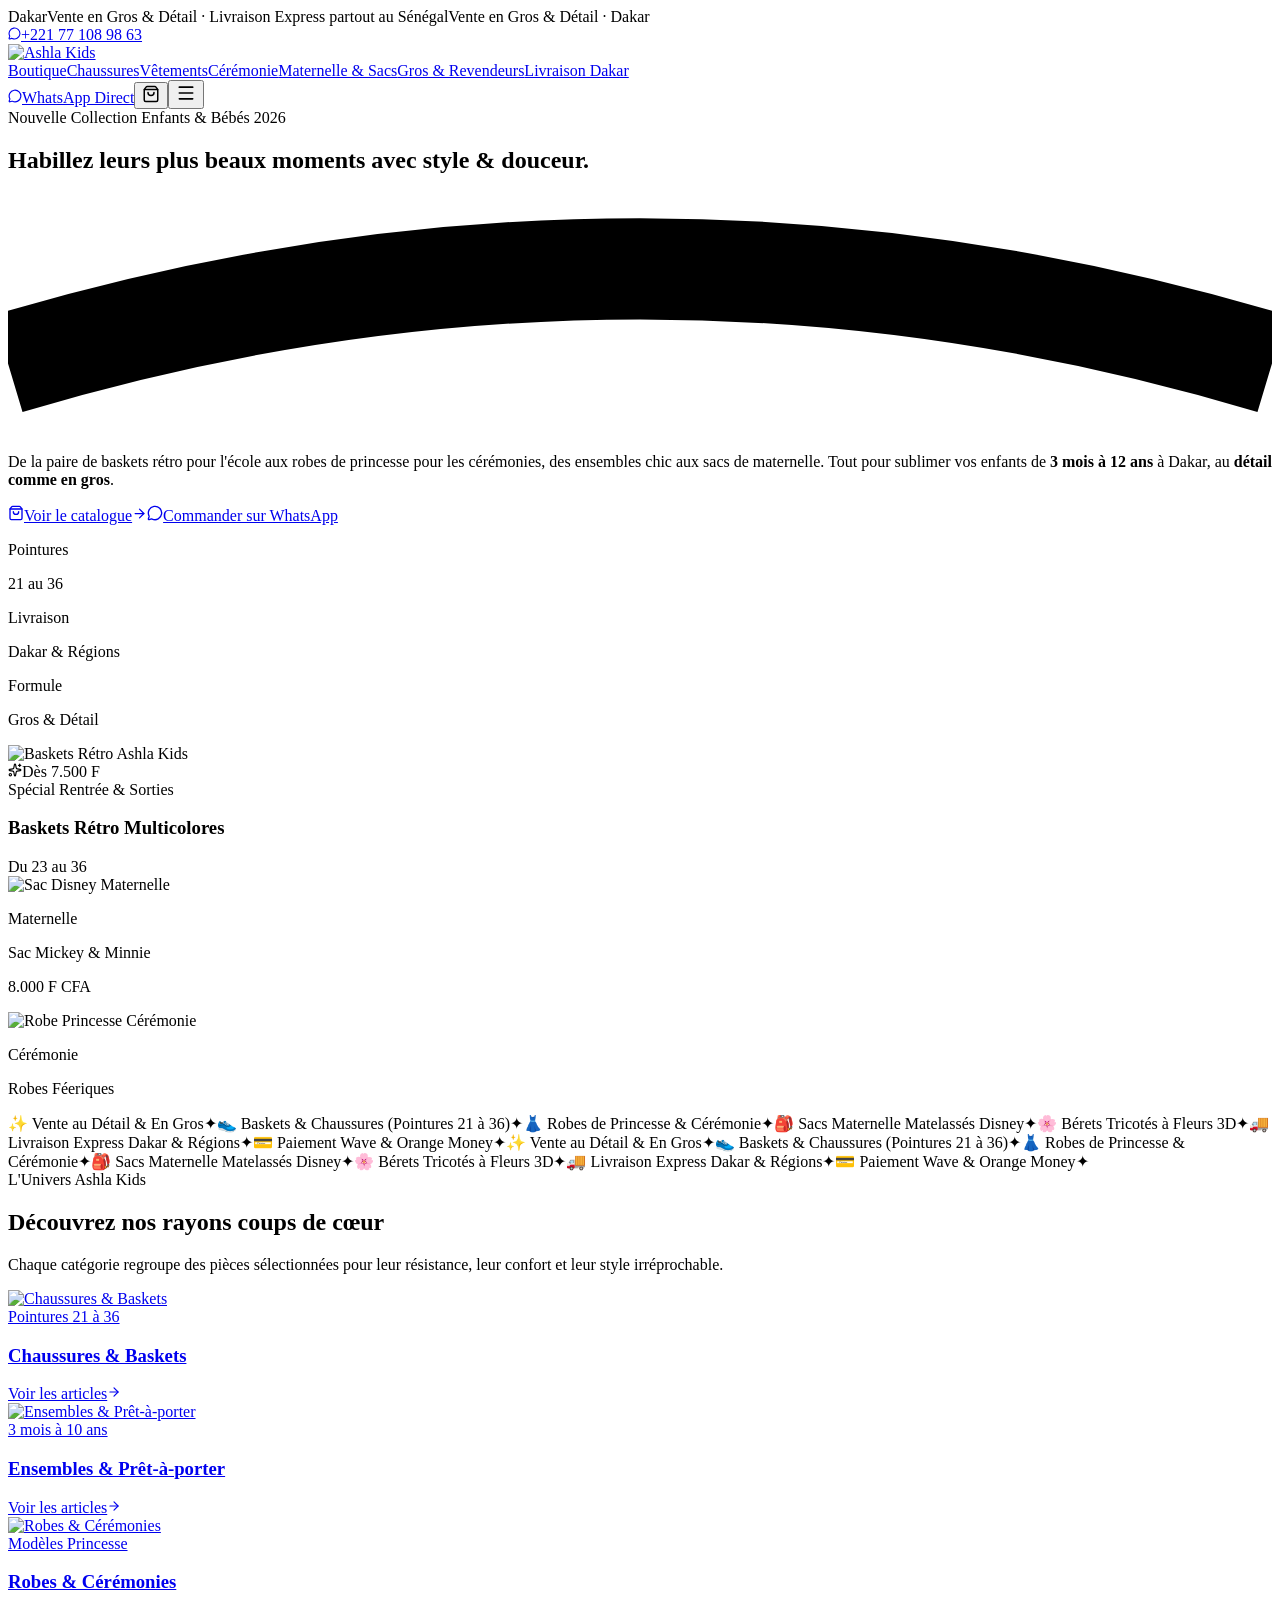
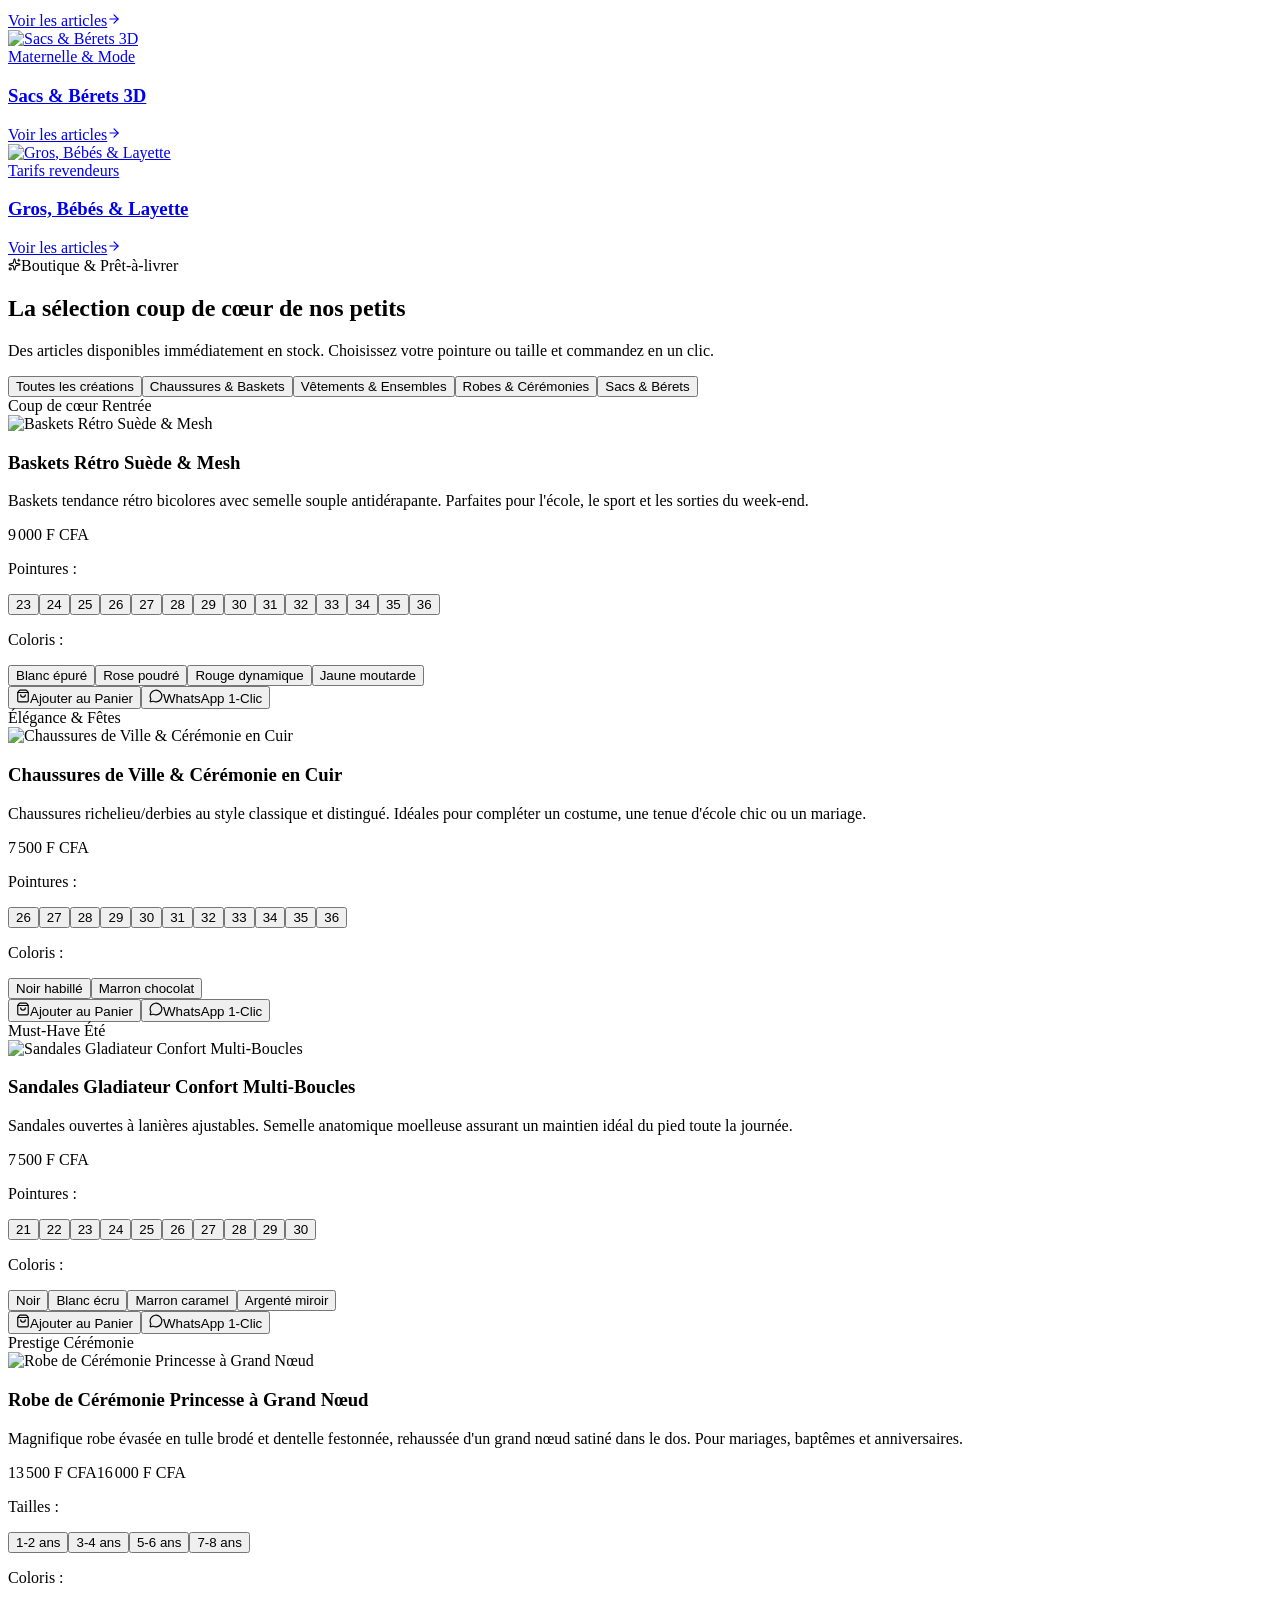
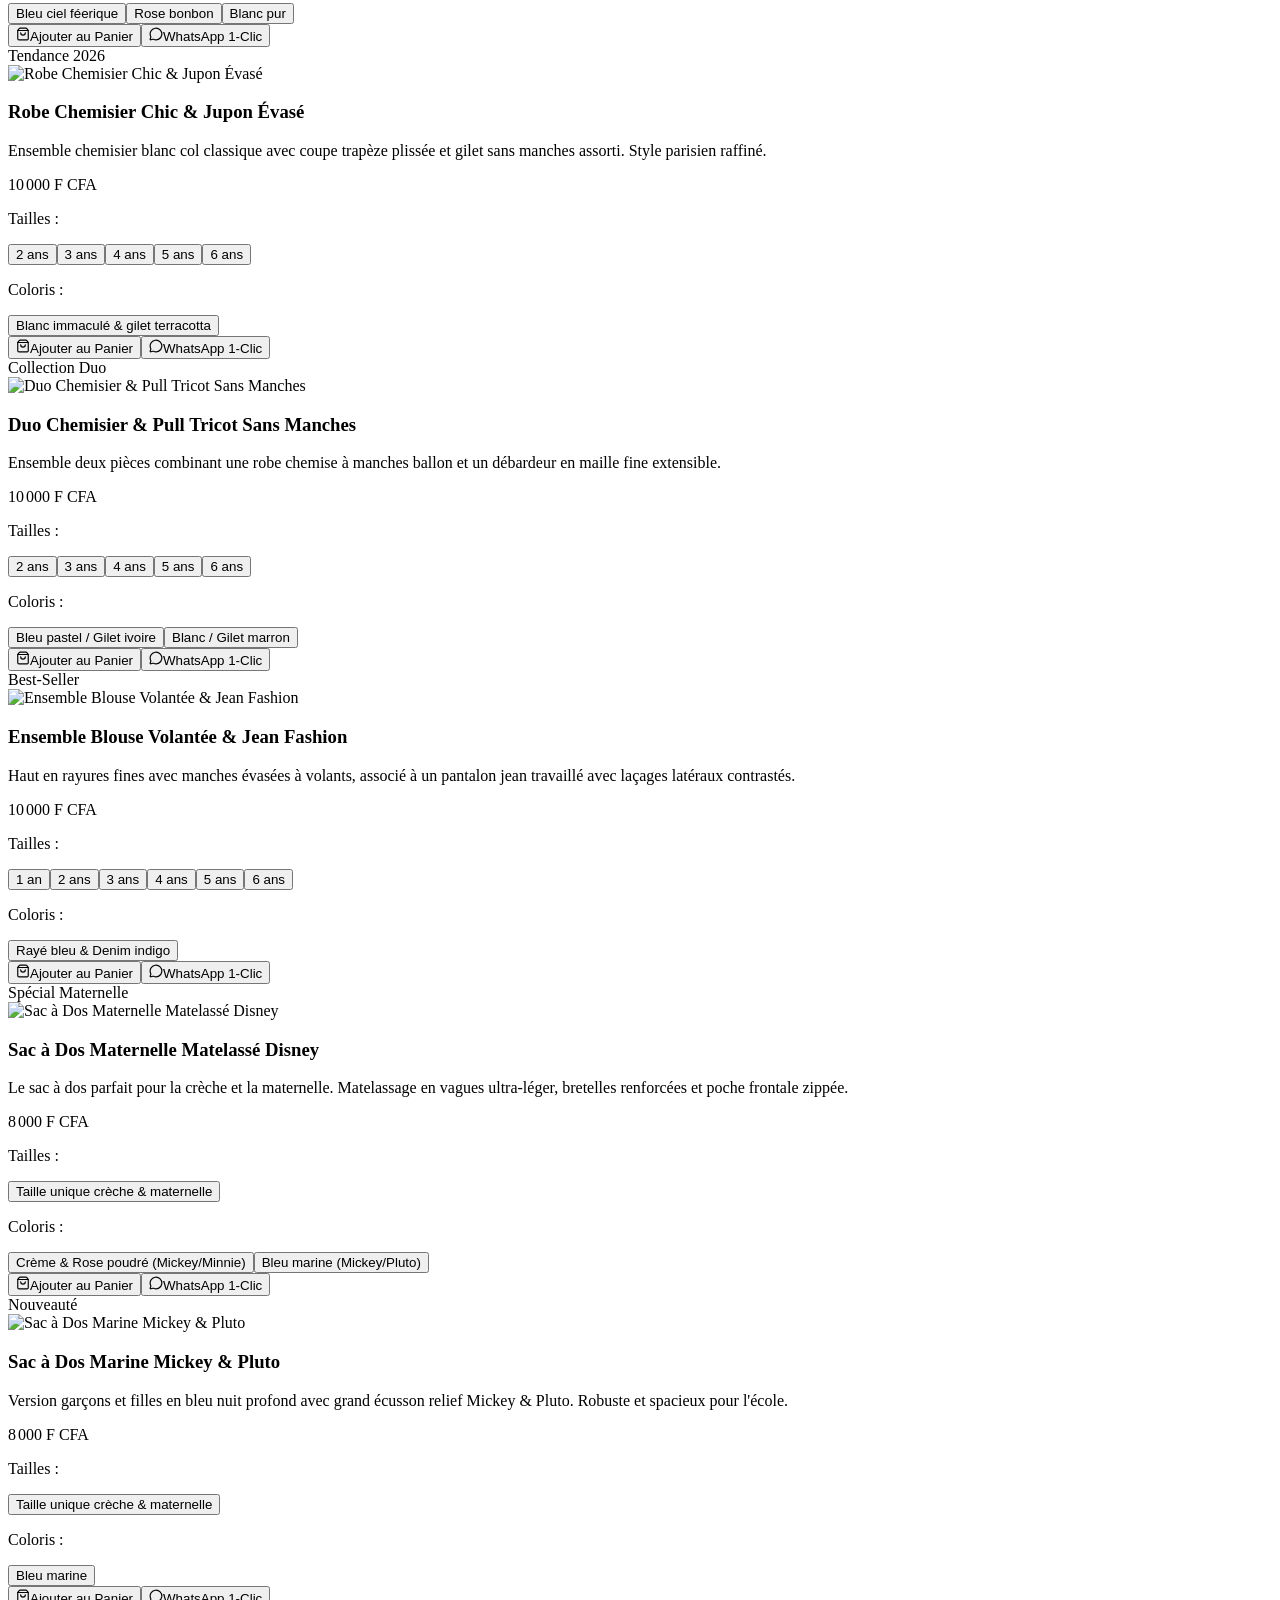
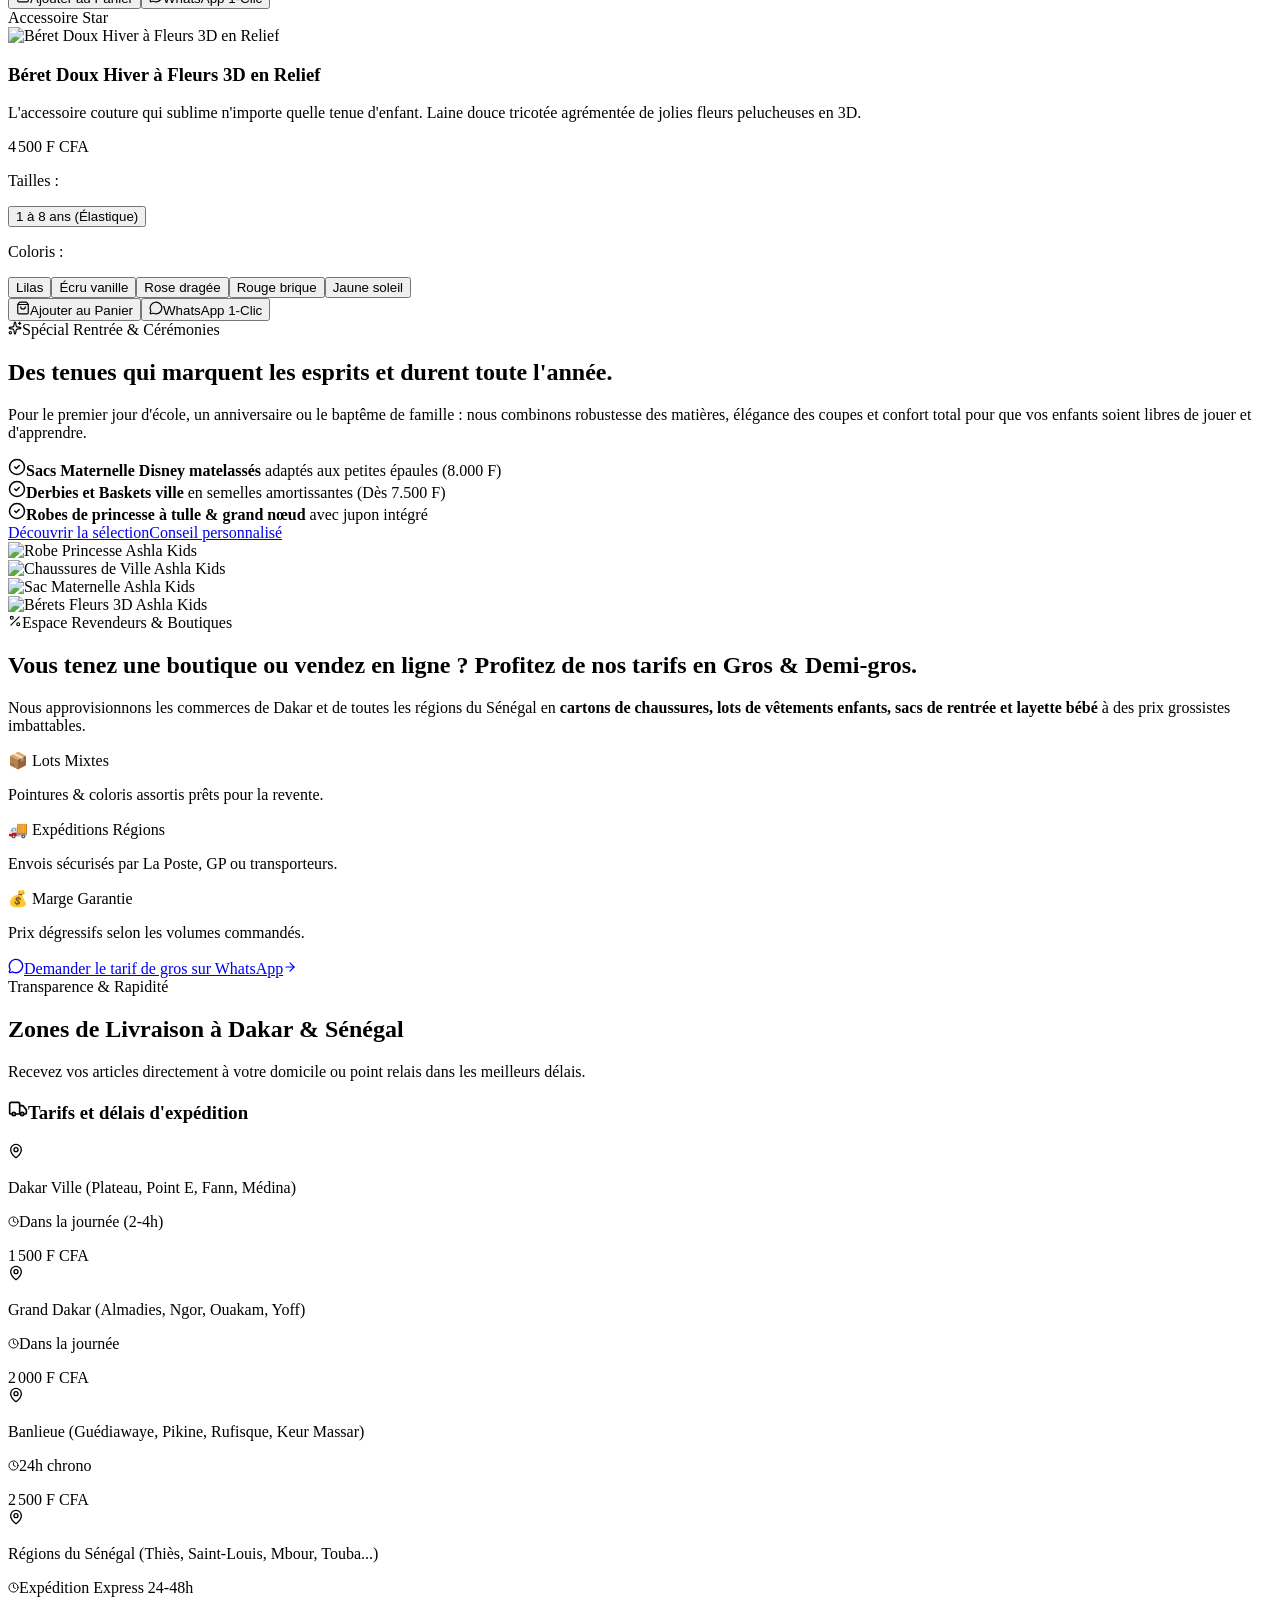
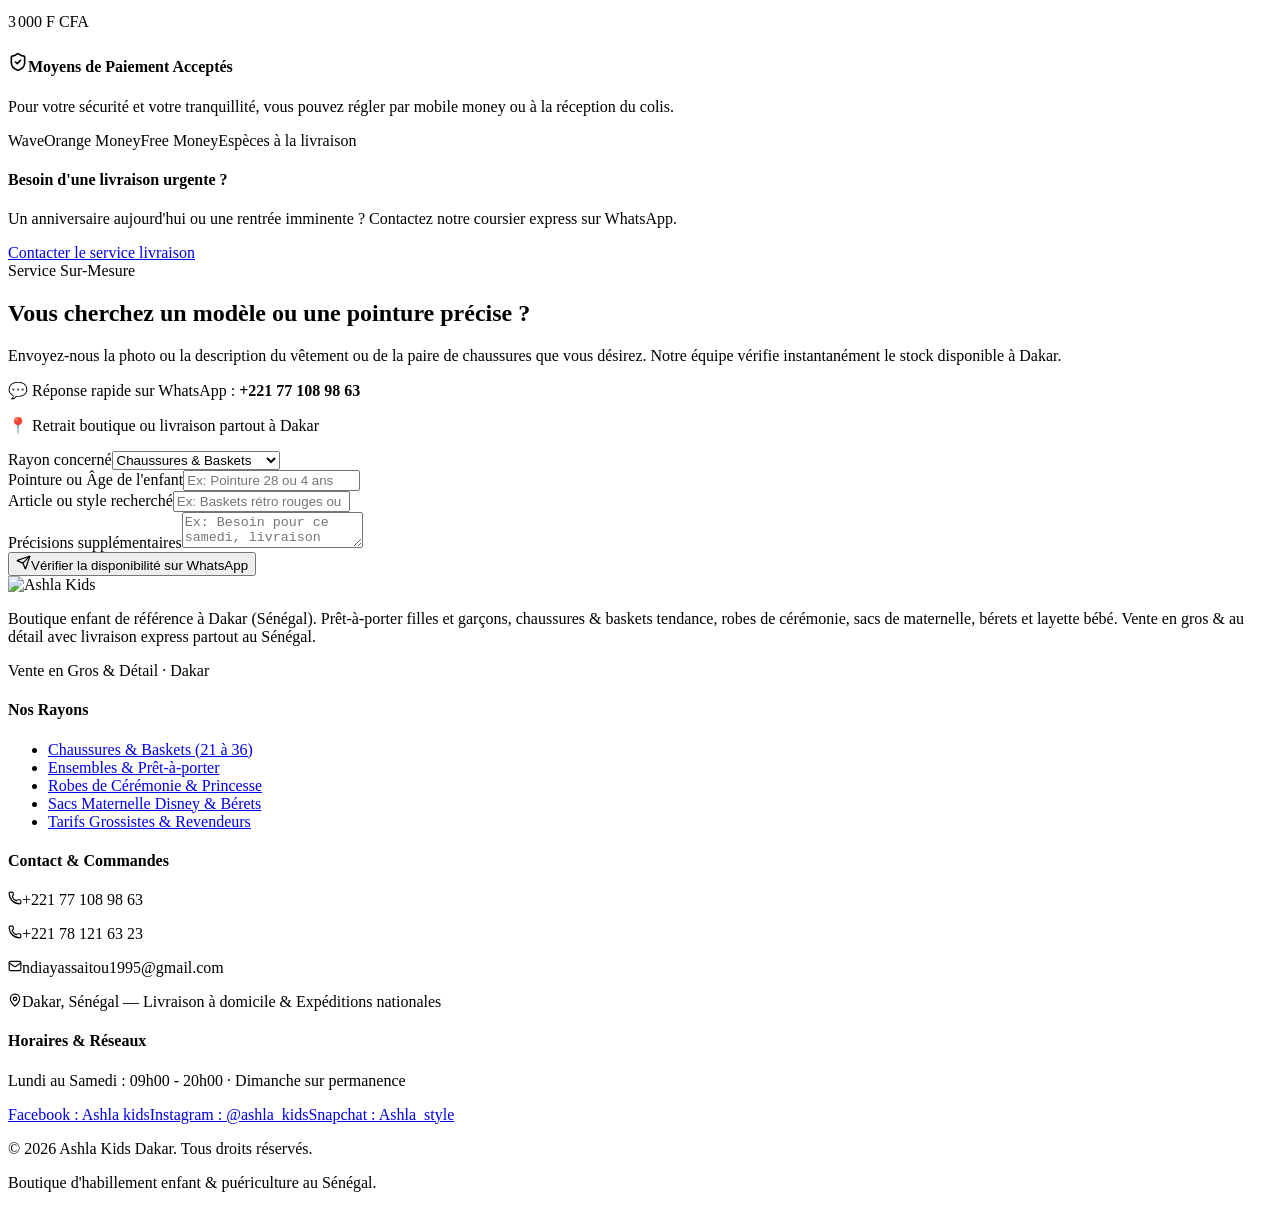
==== .next/server/app/index.html @ 7037ee15 "feat: complete custom frontend for Ashla Kids Dakar (kid store & wholesale)" ====
<!DOCTYPE html><!--Ct_M_j4d_2hz5baCBnciG--><html lang="fr"><head><meta charSet="utf-8"/><meta name="viewport" content="width=device-width, initial-scale=1"/><link rel="preload" as="image" href="/images/brand/logo.png"/><link rel="preload" as="image" href="/images/products/baskets-retro-collection.jpg"/><link rel="preload" as="image" href="/images/products/sac-mickey-minnie.jpg"/><link rel="preload" as="image" href="/images/products/robe-princesse-noeud-dos.jpg"/><link rel="preload" as="image" href="/images/products/baskets-sneakers-retro.jpg"/><link rel="preload" as="image" href="/images/products/ensemble-duo-chemisier.jpg"/><link rel="preload" as="image" href="/images/products/derbies-ville-cuir.jpg"/><link rel="preload" as="image" href="/images/products/sandales-gladiateur.jpg"/><link rel="preload" as="image" href="/images/products/robe-chemisier-blanche.jpg"/><link rel="preload" as="image" href="/images/products/ensemble-jean-blouse-rayee.jpg"/><link rel="stylesheet" href="/_next/static/css/749d5c24a82adf72.css" data-precedence="next"/><link rel="preload" as="script" fetchPriority="low" href="/_next/static/chunks/webpack-8e52b4f472385380.js"/><script src="/_next/static/chunks/107938dd-95e06af2c9fe2819.js" async=""></script><script src="/_next/static/chunks/780-aa65461fde5d3d59.js" async=""></script><script src="/_next/static/chunks/main-app-a06f283c7eb562e1.js" async=""></script><script src="/_next/static/chunks/214-6e7b0df59c5ccceb.js" async=""></script><script src="/_next/static/chunks/app/layout-2bb8fa08778fc915.js" async=""></script><script src="/_next/static/chunks/386-98fac604404a7e71.js" async=""></script><script src="/_next/static/chunks/app/error-bbc5a7fca80650da.js" async=""></script><script src="/_next/static/chunks/app/not-found-6ebefce7bfedbe8f.js" async=""></script><script src="/_next/static/chunks/app/page-2d39778c33b58df7.js" async=""></script><link rel="preload" as="image" href="/images/products/sac-mickey-pluto.jpg"/><link rel="preload" as="image" href="/images/products/berets-fleurs-pastel.jpg"/><link rel="preload" as="image" href="/images/products/robe-princesse-bleu-tulle.jpg"/><link rel="preload" as="image" href="/images/products/derbies-ville-noir.jpg"/><link rel="preload" as="image" href="/images/products/berets-fleurs-couleurs.jpg"/><title>Ashla Kids — Boutique &amp; Vente en Gros Enfants à Dakar</title><meta name="description" content="Boutique enfant de référence à Dakar (Sénégal). Prêt-à-porter filles et garçons, chaussures &amp; baskets tendance, robes de cérémonie, sacs de maternelle, bérets et layette bébé. Vente en gros &amp; au détail avec livraison express partout au Sénégal."/><link rel="manifest" href="/manifest.webmanifest"/><meta name="keywords" content="Ashla Kids,Boutique enfant Dakar,Chaussures enfant Dakar,Baskets enfant Sénégal,Robes de princesse Dakar,Sacs maternelle Disney,Vente en gros vêtements enfants Dakar,Layette bébé Sénégal"/><meta property="og:title" content="Ashla Kids — Mode Enfant &amp; Layette Bébé à Dakar"/><meta property="og:description" content="Boutique enfant de référence à Dakar (Sénégal). Prêt-à-porter filles et garçons, chaussures &amp; baskets tendance, robes de cérémonie, sacs de maternelle, bérets et layette bébé. Vente en gros &amp; au détail avec livraison express partout au Sénégal."/><meta property="og:url" content="https://ashlakids.sn"/><meta property="og:site_name" content="Ashla Kids"/><meta property="og:locale" content="fr_SN"/><meta property="og:image" content="https://ashlakids.sn/images/products/baskets-retro-collection.jpg"/><meta property="og:image:width" content="1200"/><meta property="og:image:height" content="630"/><meta property="og:image:alt" content="Ashla Kids"/><meta property="og:type" content="website"/><meta name="twitter:card" content="summary_large_image"/><meta name="twitter:title" content="Ashla Kids — Mode Enfant &amp; Layette Bébé à Dakar"/><meta name="twitter:description" content="Boutique enfant de référence à Dakar (Sénégal). Prêt-à-porter filles et garçons, chaussures &amp; baskets tendance, robes de cérémonie, sacs de maternelle, bérets et layette bébé. Vente en gros &amp; au détail avec livraison express partout au Sénégal."/><meta name="twitter:image" content="https://ashlakids.sn/images/products/baskets-retro-collection.jpg"/><meta name="twitter:image:width" content="1200"/><meta name="twitter:image:height" content="630"/><meta name="twitter:image:alt" content="Ashla Kids"/><script src="/_next/static/chunks/polyfills-42372ed130431b0a.js" noModule=""></script></head><body class="min-h-screen bg-[#FDFBF7] text-[#1A1D1A] antialiased"><div hidden=""><!--$--><!--/$--></div><main class="min-h-screen bg-[#FDFBF7]"><div class="bg-[#1A1D1A] text-white py-2 px-4 text-xs font-medium border-b border-white/10 relative z-40"><div class="max-w-7xl mx-auto flex items-center justify-between"><div class="flex items-center gap-2"><span class="inline-flex items-center justify-center bg-[#FF3864] text-[10px] uppercase font-extrabold px-2 py-0.5 rounded-full text-white">Dakar</span><span class="hidden sm:inline text-white/80">Vente en Gros &amp; Détail · Livraison Express partout au Sénégal</span><span class="sm:hidden text-white/90 font-medium truncate">Vente en Gros &amp; Détail · Dakar</span></div><div class="flex items-center gap-4 text-xs"><a href="https://wa.me/221771089863" target="_blank" rel="noopener noreferrer" class="flex items-center gap-1.5 text-[#FFD166] hover:underline font-semibold"><svg xmlns="http://www.w3.org/2000/svg" width="13" height="13" viewBox="0 0 24 24" fill="none" stroke="currentColor" stroke-width="2" stroke-linecap="round" stroke-linejoin="round" class="lucide lucide-message-circle" aria-hidden="true"><path d="M2.992 16.342a2 2 0 0 1 .094 1.167l-1.065 3.29a1 1 0 0 0 1.236 1.168l3.413-.998a2 2 0 0 1 1.099.092 10 10 0 1 0-4.777-4.719"></path></svg><span>+221 77 108 98 63</span></a></div></div></div><header class="sticky top-0 z-40 transition-all duration-300 bg-[#FDFBF7] border-b border-gray-200/60 py-4"><div class="max-w-7xl mx-auto px-4 sm:px-6 lg:px-8 flex items-center justify-between"><a href="/" class="flex items-center gap-2 group"><img src="/images/brand/logo.png" alt="Ashla Kids" class="h-10 sm:h-12 w-auto object-contain transition-transform group-hover:scale-105"/></a><nav class="hidden lg:flex items-center gap-7"><a href="#boutique" class="text-xs font-bold uppercase tracking-wider text-gray-700 hover:text-[#FF3864] transition-colors">Boutique</a><a href="#chaussures" class="text-xs font-bold uppercase tracking-wider text-gray-700 hover:text-[#FF3864] transition-colors">Chaussures</a><a href="#vetements" class="text-xs font-bold uppercase tracking-wider text-gray-700 hover:text-[#FF3864] transition-colors">Vêtements</a><a href="#ceremonie" class="text-xs font-bold uppercase tracking-wider text-gray-700 hover:text-[#FF3864] transition-colors">Cérémonie</a><a href="#sacs" class="text-xs font-bold uppercase tracking-wider text-gray-700 hover:text-[#FF3864] transition-colors">Maternelle &amp; Sacs</a><a href="#gros" class="text-xs font-bold uppercase tracking-wider text-gray-700 hover:text-[#FF3864] transition-colors">Gros &amp; Revendeurs</a><a href="#livraison" class="text-xs font-bold uppercase tracking-wider text-gray-700 hover:text-[#FF3864] transition-colors">Livraison Dakar</a></nav><div class="flex items-center gap-3"><a href="https://wa.me/221771089863?text=Bonjour%20Ashla%20Kids%2C%20je%20souhaite%20me%20renseigner%20sur%20vos%20articles%20disponibles." target="_blank" rel="noopener noreferrer" class="hidden sm:flex items-center gap-1.5 bg-[#25D366] hover:bg-[#1EBE5D] text-white px-3.5 py-2 rounded-full text-xs font-bold uppercase tracking-wider transition-all btn-bounce shadow-sm"><svg xmlns="http://www.w3.org/2000/svg" width="14" height="14" viewBox="0 0 24 24" fill="none" stroke="currentColor" stroke-width="2" stroke-linecap="round" stroke-linejoin="round" class="lucide lucide-message-circle" aria-hidden="true"><path d="M2.992 16.342a2 2 0 0 1 .094 1.167l-1.065 3.29a1 1 0 0 0 1.236 1.168l3.413-.998a2 2 0 0 1 1.099.092 10 10 0 1 0-4.777-4.719"></path></svg><span>WhatsApp Direct</span></a><button class="relative flex items-center justify-center w-10 h-10 rounded-full bg-white border border-gray-200 hover:border-[#FF3864] text-gray-800 transition-colors shadow-sm" aria-label="Ouvrir le panier"><svg xmlns="http://www.w3.org/2000/svg" width="18" height="18" viewBox="0 0 24 24" fill="none" stroke="currentColor" stroke-width="2" stroke-linecap="round" stroke-linejoin="round" class="lucide lucide-shopping-bag" aria-hidden="true"><path d="M16 10a4 4 0 0 1-8 0"></path><path d="M3.103 6.034h17.794"></path><path d="M3.4 5.467a2 2 0 0 0-.4 1.2V20a2 2 0 0 0 2 2h14a2 2 0 0 0 2-2V6.667a2 2 0 0 0-.4-1.2l-2-2.667A2 2 0 0 0 17 2H7a2 2 0 0 0-1.6.8z"></path></svg></button><button class="lg:hidden flex items-center justify-center w-10 h-10 rounded-full bg-gray-100 text-gray-800 hover:bg-gray-200 transition-colors" aria-label="Menu mobile"><svg xmlns="http://www.w3.org/2000/svg" width="20" height="20" viewBox="0 0 24 24" fill="none" stroke="currentColor" stroke-width="2" stroke-linecap="round" stroke-linejoin="round" class="lucide lucide-menu" aria-hidden="true"><path d="M4 5h16"></path><path d="M4 12h16"></path><path d="M4 19h16"></path></svg></button></div></div></header><section class="relative overflow-hidden bg-gradient-to-b from-[#FDFBF7] via-[#FFF9F2] to-[#FDFBF7] pt-8 pb-16 md:py-20 border-b border-gray-200/60"><div class="absolute top-10 left-1/4 w-72 h-72 bg-[#FF3864]/5 rounded-full blur-3xl pointer-events-none"></div><div class="absolute bottom-10 right-10 w-80 h-80 bg-[#FFD166]/10 rounded-full blur-3xl pointer-events-none"></div><div class="max-w-7xl mx-auto px-4 sm:px-6 lg:px-8 relative z-10"><div class="grid grid-cols-1 lg:grid-cols-12 gap-12 lg:gap-8 items-center"><div class="lg:col-span-7 space-y-6"><div class="inline-flex items-center gap-2 bg-[#FFF0F3] border border-[#FF3864]/20 px-4 py-1.5 rounded-full shadow-sm"><span class="w-2 h-2 rounded-full bg-[#FF3864] animate-pulse"></span><span class="text-xs font-bold uppercase tracking-wider text-[#FF3864]">Nouvelle Collection Enfants &amp; Bébés 2026</span></div><h1 class="font-serif text-4xl sm:text-5xl lg:text-6xl text-[#1A1D1A] font-extrabold leading-[1.12] tracking-tight">Habillez leurs plus beaux moments avec<!-- --> <span class="relative inline-block text-[#FF3864]">style &amp; douceur.<svg class="absolute -bottom-2 left-0 w-full h-3 text-[#FFD166]/60 -z-10" viewBox="0 0 100 20" preserveAspectRatio="none"><path d="M0,15 Q50,0 100,15" stroke="currentColor" stroke-width="8" fill="none"></path></svg></span></h1><p class="text-base sm:text-lg text-gray-700 leading-relaxed max-w-xl">De la paire de baskets rétro pour l&#x27;école aux robes de princesse pour les cérémonies, des ensembles chic aux sacs de maternelle. Tout pour sublimer vos enfants de <strong>3 mois à 12 ans</strong> à Dakar, au <strong>détail comme en gros</strong>.</p><div class="flex flex-wrap gap-4 pt-2"><a href="#boutique" class="bg-[#FF3864] hover:bg-[#E02854] text-white px-7 py-4 rounded-2xl font-bold text-xs uppercase tracking-wider flex items-center gap-2.5 shadow-lg shadow-pink-500/25 transition-all btn-bounce"><svg xmlns="http://www.w3.org/2000/svg" width="16" height="16" viewBox="0 0 24 24" fill="none" stroke="currentColor" stroke-width="2" stroke-linecap="round" stroke-linejoin="round" class="lucide lucide-shopping-bag" aria-hidden="true"><path d="M16 10a4 4 0 0 1-8 0"></path><path d="M3.103 6.034h17.794"></path><path d="M3.4 5.467a2 2 0 0 0-.4 1.2V20a2 2 0 0 0 2 2h14a2 2 0 0 0 2-2V6.667a2 2 0 0 0-.4-1.2l-2-2.667A2 2 0 0 0 17 2H7a2 2 0 0 0-1.6.8z"></path></svg><span>Voir le catalogue</span><svg xmlns="http://www.w3.org/2000/svg" width="15" height="15" viewBox="0 0 24 24" fill="none" stroke="currentColor" stroke-width="2" stroke-linecap="round" stroke-linejoin="round" class="lucide lucide-arrow-right" aria-hidden="true"><path d="M5 12h14"></path><path d="m12 5 7 7-7 7"></path></svg></a><a href="https://wa.me/221771089863?text=Bonjour%20Ashla%20Kids%2C%20je%20souhaite%20voir%20les%20articles%20disponibles%20en%20boutique%20!" target="_blank" rel="noopener noreferrer" class="bg-white hover:bg-gray-50 border-2 border-gray-200 text-[#1A1D1A] px-6 py-4 rounded-2xl font-bold text-xs uppercase tracking-wider flex items-center gap-2 shadow-sm transition-all btn-bounce"><svg xmlns="http://www.w3.org/2000/svg" width="16" height="16" viewBox="0 0 24 24" fill="none" stroke="currentColor" stroke-width="2" stroke-linecap="round" stroke-linejoin="round" class="lucide lucide-message-circle text-[#25D366]" aria-hidden="true"><path d="M2.992 16.342a2 2 0 0 1 .094 1.167l-1.065 3.29a1 1 0 0 0 1.236 1.168l3.413-.998a2 2 0 0 1 1.099.092 10 10 0 1 0-4.777-4.719"></path></svg><span>Commander sur WhatsApp</span></a></div><div class="pt-6 grid grid-cols-2 sm:grid-cols-3 gap-3 border-t border-gray-200/80"><div class="bg-white p-3 rounded-xl border border-gray-100 shadow-sm"><p class="text-[11px] font-bold text-gray-400 uppercase tracking-wider">Pointures</p><p class="text-sm font-extrabold text-gray-900 mt-0.5">21 au 36</p></div><div class="bg-white p-3 rounded-xl border border-gray-100 shadow-sm"><p class="text-[11px] font-bold text-gray-400 uppercase tracking-wider">Livraison</p><p class="text-sm font-extrabold text-[#FF3864] mt-0.5">Dakar &amp; Régions</p></div><div class="col-span-2 sm:col-span-1 bg-white p-3 rounded-xl border border-gray-100 shadow-sm"><p class="text-[11px] font-bold text-gray-400 uppercase tracking-wider">Formule</p><p class="text-sm font-extrabold text-gray-900 mt-0.5">Gros &amp; Détail</p></div></div></div><div class="lg:col-span-5 relative"><div class="relative mx-auto max-w-md lg:max-w-none"><div class="relative rounded-3xl overflow-hidden bg-white shadow-2xl border-4 border-white"><img src="/images/products/baskets-retro-collection.jpg" alt="Baskets Rétro Ashla Kids" class="w-full h-80 sm:h-96 object-cover"/><div class="absolute top-4 right-4 bg-[#FFD166] text-[#1A1D1A] px-3.5 py-1.5 rounded-full text-xs font-extrabold shadow-md flex items-center gap-1.5"><svg xmlns="http://www.w3.org/2000/svg" width="14" height="14" viewBox="0 0 24 24" fill="none" stroke="currentColor" stroke-width="2" stroke-linecap="round" stroke-linejoin="round" class="lucide lucide-sparkles" aria-hidden="true"><path d="M11.017 2.814a1 1 0 0 1 1.966 0l1.051 5.558a2 2 0 0 0 1.594 1.594l5.558 1.051a1 1 0 0 1 0 1.966l-5.558 1.051a2 2 0 0 0-1.594 1.594l-1.051 5.558a1 1 0 0 1-1.966 0l-1.051-5.558a2 2 0 0 0-1.594-1.594l-5.558-1.051a1 1 0 0 1 0-1.966l5.558-1.051a2 2 0 0 0 1.594-1.594z"></path><path d="M20 2v4"></path><path d="M22 4h-4"></path><circle cx="4" cy="20" r="2"></circle></svg><span>Dès 7.500 F</span></div><div class="p-5 bg-gradient-to-t from-white via-white to-white/95"><div class="flex items-center justify-between"><div><span class="text-[10px] font-extrabold uppercase tracking-widest text-[#FF3864]">Spécial Rentrée &amp; Sorties</span><h3 class="font-serif text-lg font-bold text-gray-900">Baskets Rétro Multicolores</h3></div><span class="text-xs bg-gray-100 font-bold px-2.5 py-1 rounded-lg text-gray-800">Du 23 au 36</span></div></div></div><div class="absolute -bottom-6 -left-6 bg-white p-3 rounded-2xl shadow-xl border border-gray-100 flex items-center gap-3 max-w-[220px] hidden sm:flex"><img src="/images/products/sac-mickey-minnie.jpg" alt="Sac Disney Maternelle" class="w-14 h-14 object-cover rounded-xl bg-gray-50 flex-shrink-0"/><div><p class="text-[10px] font-extrabold uppercase tracking-wide text-gray-400">Maternelle</p><p class="text-xs font-bold text-gray-900 leading-tight">Sac Mickey &amp; Minnie</p><p class="text-xs font-extrabold text-[#FF3864] mt-0.5">8.000 F CFA</p></div></div><div class="absolute -top-4 -right-4 bg-[#1A1D1A] text-white p-3 rounded-2xl shadow-xl max-w-[200px] hidden sm:flex items-center gap-3"><img src="/images/products/robe-princesse-noeud-dos.jpg" alt="Robe Princesse Cérémonie" class="w-12 h-12 object-cover rounded-xl flex-shrink-0"/><div><p class="text-[9px] font-bold text-[#FFD166] uppercase tracking-wider">Cérémonie</p><p class="text-xs font-bold text-white leading-tight">Robes Féeriques</p></div></div></div></div></div></div></section><div class="bg-[#1A1D1A] text-white py-3.5 overflow-hidden border-y border-white/10"><div class="animate-marquee whitespace-nowrap"><span class="inline-flex items-center mx-6"><span class="text-xs sm:text-sm font-bold tracking-wider uppercase text-white/90">✨ Vente au Détail &amp; En Gros</span><span class="ml-6 text-[#FFD166] text-sm">✦</span></span><span class="inline-flex items-center mx-6"><span class="text-xs sm:text-sm font-bold tracking-wider uppercase text-white/90">👟 Baskets &amp; Chaussures (Pointures 21 à 36)</span><span class="ml-6 text-[#FFD166] text-sm">✦</span></span><span class="inline-flex items-center mx-6"><span class="text-xs sm:text-sm font-bold tracking-wider uppercase text-white/90">👗 Robes de Princesse &amp; Cérémonie</span><span class="ml-6 text-[#FFD166] text-sm">✦</span></span><span class="inline-flex items-center mx-6"><span class="text-xs sm:text-sm font-bold tracking-wider uppercase text-white/90">🎒 Sacs Maternelle Matelassés Disney</span><span class="ml-6 text-[#FFD166] text-sm">✦</span></span><span class="inline-flex items-center mx-6"><span class="text-xs sm:text-sm font-bold tracking-wider uppercase text-white/90">🌸 Bérets Tricotés à Fleurs 3D</span><span class="ml-6 text-[#FFD166] text-sm">✦</span></span><span class="inline-flex items-center mx-6"><span class="text-xs sm:text-sm font-bold tracking-wider uppercase text-white/90">🚚 Livraison Express Dakar &amp; Régions</span><span class="ml-6 text-[#FFD166] text-sm">✦</span></span><span class="inline-flex items-center mx-6"><span class="text-xs sm:text-sm font-bold tracking-wider uppercase text-white/90">💳 Paiement Wave &amp; Orange Money</span><span class="ml-6 text-[#FFD166] text-sm">✦</span></span><span class="inline-flex items-center mx-6"><span class="text-xs sm:text-sm font-bold tracking-wider uppercase text-white/90">✨ Vente au Détail &amp; En Gros</span><span class="ml-6 text-[#FFD166] text-sm">✦</span></span><span class="inline-flex items-center mx-6"><span class="text-xs sm:text-sm font-bold tracking-wider uppercase text-white/90">👟 Baskets &amp; Chaussures (Pointures 21 à 36)</span><span class="ml-6 text-[#FFD166] text-sm">✦</span></span><span class="inline-flex items-center mx-6"><span class="text-xs sm:text-sm font-bold tracking-wider uppercase text-white/90">👗 Robes de Princesse &amp; Cérémonie</span><span class="ml-6 text-[#FFD166] text-sm">✦</span></span><span class="inline-flex items-center mx-6"><span class="text-xs sm:text-sm font-bold tracking-wider uppercase text-white/90">🎒 Sacs Maternelle Matelassés Disney</span><span class="ml-6 text-[#FFD166] text-sm">✦</span></span><span class="inline-flex items-center mx-6"><span class="text-xs sm:text-sm font-bold tracking-wider uppercase text-white/90">🌸 Bérets Tricotés à Fleurs 3D</span><span class="ml-6 text-[#FFD166] text-sm">✦</span></span><span class="inline-flex items-center mx-6"><span class="text-xs sm:text-sm font-bold tracking-wider uppercase text-white/90">🚚 Livraison Express Dakar &amp; Régions</span><span class="ml-6 text-[#FFD166] text-sm">✦</span></span><span class="inline-flex items-center mx-6"><span class="text-xs sm:text-sm font-bold tracking-wider uppercase text-white/90">💳 Paiement Wave &amp; Orange Money</span><span class="ml-6 text-[#FFD166] text-sm">✦</span></span></div></div><section class="py-16 md:py-20 px-4 sm:px-6 lg:px-8 max-w-7xl mx-auto"><div class="flex flex-col md:flex-row md:items-end justify-between gap-4 mb-12"><div><span class="text-xs font-bold uppercase tracking-widest text-[#FF3864]">L&#x27;Univers Ashla Kids</span><h2 class="font-serif text-3xl sm:text-4xl font-extrabold text-[#1A1D1A] mt-1">Découvrez nos rayons coups de cœur</h2></div><p class="text-sm text-gray-600 max-w-md">Chaque catégorie regroupe des pièces sélectionnées pour leur résistance, leur confort et leur style irréprochable.</p></div><div class="grid grid-cols-1 sm:grid-cols-2 lg:grid-cols-5 gap-5"><a href="#boutique" class="group relative rounded-2xl overflow-hidden bg-white border border-gray-200/80 shadow-sm hover:shadow-xl transition-all duration-300 flex flex-col btn-bounce"><div class="aspect-[4/3] w-full overflow-hidden bg-[#FDFBF7]"><img src="/images/products/baskets-sneakers-retro.jpg" alt="Chaussures &amp; Baskets" class="w-full h-full object-cover group-hover:scale-105 transition-transform duration-500"/></div><div class="p-4 flex flex-col flex-1 justify-between bg-white"><div><span class="inline-block text-[10px] font-extrabold uppercase tracking-wider px-2 py-0.5 rounded-md bg-[#FFF0F3] text-[#FF3864] mb-1.5">Pointures 21 à 36</span><h3 class="font-serif font-bold text-gray-900 text-base group-hover:text-[#FF3864] transition-colors leading-snug">Chaussures &amp; Baskets</h3></div><div class="mt-4 flex items-center justify-between text-xs font-bold text-gray-500 group-hover:text-[#FF3864] pt-2 border-t border-gray-100"><span>Voir les articles</span><svg xmlns="http://www.w3.org/2000/svg" width="14" height="14" viewBox="0 0 24 24" fill="none" stroke="currentColor" stroke-width="2" stroke-linecap="round" stroke-linejoin="round" class="lucide lucide-arrow-right group-hover:translate-x-1 transition-transform" aria-hidden="true"><path d="M5 12h14"></path><path d="m12 5 7 7-7 7"></path></svg></div></div></a><a href="#boutique" class="group relative rounded-2xl overflow-hidden bg-white border border-gray-200/80 shadow-sm hover:shadow-xl transition-all duration-300 flex flex-col btn-bounce"><div class="aspect-[4/3] w-full overflow-hidden bg-[#FDFBF7]"><img src="/images/products/ensemble-duo-chemisier.jpg" alt="Ensembles &amp; Prêt-à-porter" class="w-full h-full object-cover group-hover:scale-105 transition-transform duration-500"/></div><div class="p-4 flex flex-col flex-1 justify-between bg-white"><div><span class="inline-block text-[10px] font-extrabold uppercase tracking-wider px-2 py-0.5 rounded-md bg-[#FFF9E6] text-[#B78103] mb-1.5">3 mois à 10 ans</span><h3 class="font-serif font-bold text-gray-900 text-base group-hover:text-[#FF3864] transition-colors leading-snug">Ensembles &amp; Prêt-à-porter</h3></div><div class="mt-4 flex items-center justify-between text-xs font-bold text-gray-500 group-hover:text-[#FF3864] pt-2 border-t border-gray-100"><span>Voir les articles</span><svg xmlns="http://www.w3.org/2000/svg" width="14" height="14" viewBox="0 0 24 24" fill="none" stroke="currentColor" stroke-width="2" stroke-linecap="round" stroke-linejoin="round" class="lucide lucide-arrow-right group-hover:translate-x-1 transition-transform" aria-hidden="true"><path d="M5 12h14"></path><path d="m12 5 7 7-7 7"></path></svg></div></div></a><a href="#boutique" class="group relative rounded-2xl overflow-hidden bg-white border border-gray-200/80 shadow-sm hover:shadow-xl transition-all duration-300 flex flex-col btn-bounce"><div class="aspect-[4/3] w-full overflow-hidden bg-[#FDFBF7]"><img src="/images/products/robe-princesse-noeud-dos.jpg" alt="Robes &amp; Cérémonies" class="w-full h-full object-cover group-hover:scale-105 transition-transform duration-500"/></div><div class="p-4 flex flex-col flex-1 justify-between bg-white"><div><span class="inline-block text-[10px] font-extrabold uppercase tracking-wider px-2 py-0.5 rounded-md bg-[#E8F8F5] text-[#1E9589] mb-1.5">Modèles Princesse</span><h3 class="font-serif font-bold text-gray-900 text-base group-hover:text-[#FF3864] transition-colors leading-snug">Robes &amp; Cérémonies</h3></div><div class="mt-4 flex items-center justify-between text-xs font-bold text-gray-500 group-hover:text-[#FF3864] pt-2 border-t border-gray-100"><span>Voir les articles</span><svg xmlns="http://www.w3.org/2000/svg" width="14" height="14" viewBox="0 0 24 24" fill="none" stroke="currentColor" stroke-width="2" stroke-linecap="round" stroke-linejoin="round" class="lucide lucide-arrow-right group-hover:translate-x-1 transition-transform" aria-hidden="true"><path d="M5 12h14"></path><path d="m12 5 7 7-7 7"></path></svg></div></div></a><a href="#boutique" class="group relative rounded-2xl overflow-hidden bg-white border border-gray-200/80 shadow-sm hover:shadow-xl transition-all duration-300 flex flex-col btn-bounce"><div class="aspect-[4/3] w-full overflow-hidden bg-[#FDFBF7]"><img src="/images/products/sac-mickey-minnie.jpg" alt="Sacs &amp; Bérets 3D" class="w-full h-full object-cover group-hover:scale-105 transition-transform duration-500"/></div><div class="p-4 flex flex-col flex-1 justify-between bg-white"><div><span class="inline-block text-[10px] font-extrabold uppercase tracking-wider px-2 py-0.5 rounded-md bg-[#EFF6FF] text-[#2563EB] mb-1.5">Maternelle &amp; Mode</span><h3 class="font-serif font-bold text-gray-900 text-base group-hover:text-[#FF3864] transition-colors leading-snug">Sacs &amp; Bérets 3D</h3></div><div class="mt-4 flex items-center justify-between text-xs font-bold text-gray-500 group-hover:text-[#FF3864] pt-2 border-t border-gray-100"><span>Voir les articles</span><svg xmlns="http://www.w3.org/2000/svg" width="14" height="14" viewBox="0 0 24 24" fill="none" stroke="currentColor" stroke-width="2" stroke-linecap="round" stroke-linejoin="round" class="lucide lucide-arrow-right group-hover:translate-x-1 transition-transform" aria-hidden="true"><path d="M5 12h14"></path><path d="m12 5 7 7-7 7"></path></svg></div></div></a><a href="#boutique" class="group relative rounded-2xl overflow-hidden bg-white border border-gray-200/80 shadow-sm hover:shadow-xl transition-all duration-300 flex flex-col btn-bounce"><div class="aspect-[4/3] w-full overflow-hidden bg-[#FDFBF7]"><img src="/images/products/derbies-ville-cuir.jpg" alt="Gros, Bébés &amp; Layette" class="w-full h-full object-cover group-hover:scale-105 transition-transform duration-500"/></div><div class="p-4 flex flex-col flex-1 justify-between bg-white"><div><span class="inline-block text-[10px] font-extrabold uppercase tracking-wider px-2 py-0.5 rounded-md bg-[#F3E8FF] text-[#7E22CE] mb-1.5">Tarifs revendeurs</span><h3 class="font-serif font-bold text-gray-900 text-base group-hover:text-[#FF3864] transition-colors leading-snug">Gros, Bébés &amp; Layette</h3></div><div class="mt-4 flex items-center justify-between text-xs font-bold text-gray-500 group-hover:text-[#FF3864] pt-2 border-t border-gray-100"><span>Voir les articles</span><svg xmlns="http://www.w3.org/2000/svg" width="14" height="14" viewBox="0 0 24 24" fill="none" stroke="currentColor" stroke-width="2" stroke-linecap="round" stroke-linejoin="round" class="lucide lucide-arrow-right group-hover:translate-x-1 transition-transform" aria-hidden="true"><path d="M5 12h14"></path><path d="m12 5 7 7-7 7"></path></svg></div></div></a></div></section><section id="boutique" class="py-20 px-4 sm:px-6 lg:px-8 max-w-7xl mx-auto border-t border-gray-200/60"><div class="text-center max-w-3xl mx-auto mb-12"><span class="inline-flex items-center gap-1.5 bg-[#FFF0F3] text-[#FF3864] text-xs font-extrabold uppercase tracking-widest px-3.5 py-1 rounded-full mb-3"><svg xmlns="http://www.w3.org/2000/svg" width="13" height="13" viewBox="0 0 24 24" fill="none" stroke="currentColor" stroke-width="2" stroke-linecap="round" stroke-linejoin="round" class="lucide lucide-sparkles" aria-hidden="true"><path d="M11.017 2.814a1 1 0 0 1 1.966 0l1.051 5.558a2 2 0 0 0 1.594 1.594l5.558 1.051a1 1 0 0 1 0 1.966l-5.558 1.051a2 2 0 0 0-1.594 1.594l-1.051 5.558a1 1 0 0 1-1.966 0l-1.051-5.558a2 2 0 0 0-1.594-1.594l-5.558-1.051a1 1 0 0 1 0-1.966l5.558-1.051a2 2 0 0 0 1.594-1.594z"></path><path d="M20 2v4"></path><path d="M22 4h-4"></path><circle cx="4" cy="20" r="2"></circle></svg>Boutique &amp; Prêt-à-livrer</span><h2 class="font-serif text-3xl sm:text-5xl font-extrabold text-[#1A1D1A]">La sélection coup de cœur de nos petits</h2><p class="text-sm sm:text-base text-gray-600 mt-3">Des articles disponibles immédiatement en stock. Choisissez votre pointure ou taille et commandez en un clic.</p></div><div class="flex items-center justify-start sm:justify-center gap-2 overflow-x-auto pb-4 mb-10 scrollbar-hide"><button class="px-5 py-2.5 rounded-full text-xs font-bold whitespace-nowrap transition-all bg-[#1A1D1A] text-white shadow-md">Toutes les créations</button><button class="px-5 py-2.5 rounded-full text-xs font-bold whitespace-nowrap transition-all bg-white text-gray-700 hover:bg-gray-100 border border-gray-200">Chaussures &amp; Baskets</button><button class="px-5 py-2.5 rounded-full text-xs font-bold whitespace-nowrap transition-all bg-white text-gray-700 hover:bg-gray-100 border border-gray-200">Vêtements &amp; Ensembles</button><button class="px-5 py-2.5 rounded-full text-xs font-bold whitespace-nowrap transition-all bg-white text-gray-700 hover:bg-gray-100 border border-gray-200">Robes &amp; Cérémonies</button><button class="px-5 py-2.5 rounded-full text-xs font-bold whitespace-nowrap transition-all bg-white text-gray-700 hover:bg-gray-100 border border-gray-200">Sacs &amp; Bérets</button></div><div class="grid grid-cols-1 sm:grid-cols-2 lg:grid-cols-3 xl:grid-cols-4 gap-6"><div class="group bg-white rounded-3xl p-4 border border-gray-200/80 shadow-sm hover:shadow-xl transition-all duration-300 flex flex-col justify-between"><div><div class="relative"><div class="absolute top-3 left-3 z-10 bg-[#FF3864] text-white text-[10px] font-extrabold uppercase tracking-wider px-2.5 py-1 rounded-lg shadow-md">Coup de cœur Rentrée</div><div class="aspect-[4/3] rounded-2xl overflow-hidden bg-white border border-gray-100 flex items-center justify-center"><img src="/images/products/baskets-retro-collection.jpg" alt="Baskets Rétro Suède &amp; Mesh" class="w-full h-full object-cover group-hover:scale-105 transition-transform duration-500"/></div></div><div class="pt-4"><div class="flex items-baseline justify-between gap-2"><h3 class="font-serif font-bold text-gray-900 text-base leading-snug group-hover:text-[#FF3864] transition-colors">Baskets Rétro Suède &amp; Mesh</h3></div><p class="text-xs text-gray-500 mt-1.5 line-clamp-2 leading-relaxed">Baskets tendance rétro bicolores avec semelle souple antidérapante. Parfaites pour l&#x27;école, le sport et les sorties du week-end.</p><div class="mt-3 flex items-baseline gap-2"><span class="text-lg font-extrabold text-[#1A1D1A]">9 000 F CFA</span></div><div class="mt-3 pt-3 border-t border-gray-100"><p class="text-[10px] font-bold text-gray-500 uppercase tracking-wider mb-1.5">Pointures :</p><div class="flex flex-wrap gap-1.5 max-h-20 overflow-y-auto scrollbar-hide"><button class="px-2 py-0.5 text-[10px] font-bold rounded-md border transition-all bg-[#FF3864] text-white border-[#FF3864]">23</button><button class="px-2 py-0.5 text-[10px] font-bold rounded-md border transition-all bg-[#FDFBF7] text-gray-700 border-gray-200 hover:border-gray-400">24</button><button class="px-2 py-0.5 text-[10px] font-bold rounded-md border transition-all bg-[#FDFBF7] text-gray-700 border-gray-200 hover:border-gray-400">25</button><button class="px-2 py-0.5 text-[10px] font-bold rounded-md border transition-all bg-[#FDFBF7] text-gray-700 border-gray-200 hover:border-gray-400">26</button><button class="px-2 py-0.5 text-[10px] font-bold rounded-md border transition-all bg-[#FDFBF7] text-gray-700 border-gray-200 hover:border-gray-400">27</button><button class="px-2 py-0.5 text-[10px] font-bold rounded-md border transition-all bg-[#FDFBF7] text-gray-700 border-gray-200 hover:border-gray-400">28</button><button class="px-2 py-0.5 text-[10px] font-bold rounded-md border transition-all bg-[#FDFBF7] text-gray-700 border-gray-200 hover:border-gray-400">29</button><button class="px-2 py-0.5 text-[10px] font-bold rounded-md border transition-all bg-[#FDFBF7] text-gray-700 border-gray-200 hover:border-gray-400">30</button><button class="px-2 py-0.5 text-[10px] font-bold rounded-md border transition-all bg-[#FDFBF7] text-gray-700 border-gray-200 hover:border-gray-400">31</button><button class="px-2 py-0.5 text-[10px] font-bold rounded-md border transition-all bg-[#FDFBF7] text-gray-700 border-gray-200 hover:border-gray-400">32</button><button class="px-2 py-0.5 text-[10px] font-bold rounded-md border transition-all bg-[#FDFBF7] text-gray-700 border-gray-200 hover:border-gray-400">33</button><button class="px-2 py-0.5 text-[10px] font-bold rounded-md border transition-all bg-[#FDFBF7] text-gray-700 border-gray-200 hover:border-gray-400">34</button><button class="px-2 py-0.5 text-[10px] font-bold rounded-md border transition-all bg-[#FDFBF7] text-gray-700 border-gray-200 hover:border-gray-400">35</button><button class="px-2 py-0.5 text-[10px] font-bold rounded-md border transition-all bg-[#FDFBF7] text-gray-700 border-gray-200 hover:border-gray-400">36</button></div></div><div class="mt-2.5"><p class="text-[10px] font-bold text-gray-500 uppercase tracking-wider mb-1">Coloris :</p><div class="flex flex-wrap gap-1"><button class="px-2 py-0.5 text-[9px] font-semibold rounded border bg-[#1A1D1A] text-white border-[#1A1D1A]">Blanc épuré</button><button class="px-2 py-0.5 text-[9px] font-semibold rounded border bg-gray-50 text-gray-600 border-gray-200">Rose poudré</button><button class="px-2 py-0.5 text-[9px] font-semibold rounded border bg-gray-50 text-gray-600 border-gray-200">Rouge dynamique</button><button class="px-2 py-0.5 text-[9px] font-semibold rounded border bg-gray-50 text-gray-600 border-gray-200">Jaune moutarde</button></div></div></div></div><div class="mt-5 pt-3 border-t border-gray-100 space-y-2"><button class="w-full bg-[#1A1D1A] hover:bg-[#FF3864] text-white py-2.5 px-3 rounded-xl text-xs font-bold uppercase tracking-wider flex items-center justify-center gap-1.5 transition-colors shadow-sm"><svg xmlns="http://www.w3.org/2000/svg" width="14" height="14" viewBox="0 0 24 24" fill="none" stroke="currentColor" stroke-width="2" stroke-linecap="round" stroke-linejoin="round" class="lucide lucide-shopping-bag" aria-hidden="true"><path d="M16 10a4 4 0 0 1-8 0"></path><path d="M3.103 6.034h17.794"></path><path d="M3.4 5.467a2 2 0 0 0-.4 1.2V20a2 2 0 0 0 2 2h14a2 2 0 0 0 2-2V6.667a2 2 0 0 0-.4-1.2l-2-2.667A2 2 0 0 0 17 2H7a2 2 0 0 0-1.6.8z"></path></svg><span>Ajouter au Panier</span></button><button class="w-full bg-[#E8F8F5] hover:bg-[#25D366] text-[#1E9589] hover:text-white py-2 px-3 rounded-xl text-xs font-bold uppercase tracking-wider flex items-center justify-center gap-1.5 transition-all"><svg xmlns="http://www.w3.org/2000/svg" width="14" height="14" viewBox="0 0 24 24" fill="none" stroke="currentColor" stroke-width="2" stroke-linecap="round" stroke-linejoin="round" class="lucide lucide-message-circle" aria-hidden="true"><path d="M2.992 16.342a2 2 0 0 1 .094 1.167l-1.065 3.29a1 1 0 0 0 1.236 1.168l3.413-.998a2 2 0 0 1 1.099.092 10 10 0 1 0-4.777-4.719"></path></svg><span>WhatsApp 1-Clic</span></button></div></div><div class="group bg-white rounded-3xl p-4 border border-gray-200/80 shadow-sm hover:shadow-xl transition-all duration-300 flex flex-col justify-between"><div><div class="relative"><div class="absolute top-3 left-3 z-10 bg-[#FF3864] text-white text-[10px] font-extrabold uppercase tracking-wider px-2.5 py-1 rounded-lg shadow-md">Élégance &amp; Fêtes</div><div class="aspect-[4/3] rounded-2xl overflow-hidden bg-white border border-gray-100 flex items-center justify-center"><img src="/images/products/derbies-ville-cuir.jpg" alt="Chaussures de Ville &amp; Cérémonie en Cuir" class="w-full h-full object-cover group-hover:scale-105 transition-transform duration-500"/></div></div><div class="pt-4"><div class="flex items-baseline justify-between gap-2"><h3 class="font-serif font-bold text-gray-900 text-base leading-snug group-hover:text-[#FF3864] transition-colors">Chaussures de Ville &amp; Cérémonie en Cuir</h3></div><p class="text-xs text-gray-500 mt-1.5 line-clamp-2 leading-relaxed">Chaussures richelieu/derbies au style classique et distingué. Idéales pour compléter un costume, une tenue d&#x27;école chic ou un mariage.</p><div class="mt-3 flex items-baseline gap-2"><span class="text-lg font-extrabold text-[#1A1D1A]">7 500 F CFA</span></div><div class="mt-3 pt-3 border-t border-gray-100"><p class="text-[10px] font-bold text-gray-500 uppercase tracking-wider mb-1.5">Pointures :</p><div class="flex flex-wrap gap-1.5 max-h-20 overflow-y-auto scrollbar-hide"><button class="px-2 py-0.5 text-[10px] font-bold rounded-md border transition-all bg-[#FF3864] text-white border-[#FF3864]">26</button><button class="px-2 py-0.5 text-[10px] font-bold rounded-md border transition-all bg-[#FDFBF7] text-gray-700 border-gray-200 hover:border-gray-400">27</button><button class="px-2 py-0.5 text-[10px] font-bold rounded-md border transition-all bg-[#FDFBF7] text-gray-700 border-gray-200 hover:border-gray-400">28</button><button class="px-2 py-0.5 text-[10px] font-bold rounded-md border transition-all bg-[#FDFBF7] text-gray-700 border-gray-200 hover:border-gray-400">29</button><button class="px-2 py-0.5 text-[10px] font-bold rounded-md border transition-all bg-[#FDFBF7] text-gray-700 border-gray-200 hover:border-gray-400">30</button><button class="px-2 py-0.5 text-[10px] font-bold rounded-md border transition-all bg-[#FDFBF7] text-gray-700 border-gray-200 hover:border-gray-400">31</button><button class="px-2 py-0.5 text-[10px] font-bold rounded-md border transition-all bg-[#FDFBF7] text-gray-700 border-gray-200 hover:border-gray-400">32</button><button class="px-2 py-0.5 text-[10px] font-bold rounded-md border transition-all bg-[#FDFBF7] text-gray-700 border-gray-200 hover:border-gray-400">33</button><button class="px-2 py-0.5 text-[10px] font-bold rounded-md border transition-all bg-[#FDFBF7] text-gray-700 border-gray-200 hover:border-gray-400">34</button><button class="px-2 py-0.5 text-[10px] font-bold rounded-md border transition-all bg-[#FDFBF7] text-gray-700 border-gray-200 hover:border-gray-400">35</button><button class="px-2 py-0.5 text-[10px] font-bold rounded-md border transition-all bg-[#FDFBF7] text-gray-700 border-gray-200 hover:border-gray-400">36</button></div></div><div class="mt-2.5"><p class="text-[10px] font-bold text-gray-500 uppercase tracking-wider mb-1">Coloris :</p><div class="flex flex-wrap gap-1"><button class="px-2 py-0.5 text-[9px] font-semibold rounded border bg-[#1A1D1A] text-white border-[#1A1D1A]">Noir habillé</button><button class="px-2 py-0.5 text-[9px] font-semibold rounded border bg-gray-50 text-gray-600 border-gray-200">Marron chocolat</button></div></div></div></div><div class="mt-5 pt-3 border-t border-gray-100 space-y-2"><button class="w-full bg-[#1A1D1A] hover:bg-[#FF3864] text-white py-2.5 px-3 rounded-xl text-xs font-bold uppercase tracking-wider flex items-center justify-center gap-1.5 transition-colors shadow-sm"><svg xmlns="http://www.w3.org/2000/svg" width="14" height="14" viewBox="0 0 24 24" fill="none" stroke="currentColor" stroke-width="2" stroke-linecap="round" stroke-linejoin="round" class="lucide lucide-shopping-bag" aria-hidden="true"><path d="M16 10a4 4 0 0 1-8 0"></path><path d="M3.103 6.034h17.794"></path><path d="M3.4 5.467a2 2 0 0 0-.4 1.2V20a2 2 0 0 0 2 2h14a2 2 0 0 0 2-2V6.667a2 2 0 0 0-.4-1.2l-2-2.667A2 2 0 0 0 17 2H7a2 2 0 0 0-1.6.8z"></path></svg><span>Ajouter au Panier</span></button><button class="w-full bg-[#E8F8F5] hover:bg-[#25D366] text-[#1E9589] hover:text-white py-2 px-3 rounded-xl text-xs font-bold uppercase tracking-wider flex items-center justify-center gap-1.5 transition-all"><svg xmlns="http://www.w3.org/2000/svg" width="14" height="14" viewBox="0 0 24 24" fill="none" stroke="currentColor" stroke-width="2" stroke-linecap="round" stroke-linejoin="round" class="lucide lucide-message-circle" aria-hidden="true"><path d="M2.992 16.342a2 2 0 0 1 .094 1.167l-1.065 3.29a1 1 0 0 0 1.236 1.168l3.413-.998a2 2 0 0 1 1.099.092 10 10 0 1 0-4.777-4.719"></path></svg><span>WhatsApp 1-Clic</span></button></div></div><div class="group bg-white rounded-3xl p-4 border border-gray-200/80 shadow-sm hover:shadow-xl transition-all duration-300 flex flex-col justify-between"><div><div class="relative"><div class="absolute top-3 left-3 z-10 bg-[#FF3864] text-white text-[10px] font-extrabold uppercase tracking-wider px-2.5 py-1 rounded-lg shadow-md">Must-Have Été</div><div class="aspect-[4/3] rounded-2xl overflow-hidden bg-white border border-gray-100 flex items-center justify-center"><img src="/images/products/sandales-gladiateur.jpg" alt="Sandales Gladiateur Confort Multi-Boucles" class="w-full h-full object-cover group-hover:scale-105 transition-transform duration-500"/></div></div><div class="pt-4"><div class="flex items-baseline justify-between gap-2"><h3 class="font-serif font-bold text-gray-900 text-base leading-snug group-hover:text-[#FF3864] transition-colors">Sandales Gladiateur Confort Multi-Boucles</h3></div><p class="text-xs text-gray-500 mt-1.5 line-clamp-2 leading-relaxed">Sandales ouvertes à lanières ajustables. Semelle anatomique moelleuse assurant un maintien idéal du pied toute la journée.</p><div class="mt-3 flex items-baseline gap-2"><span class="text-lg font-extrabold text-[#1A1D1A]">7 500 F CFA</span></div><div class="mt-3 pt-3 border-t border-gray-100"><p class="text-[10px] font-bold text-gray-500 uppercase tracking-wider mb-1.5">Pointures :</p><div class="flex flex-wrap gap-1.5 max-h-20 overflow-y-auto scrollbar-hide"><button class="px-2 py-0.5 text-[10px] font-bold rounded-md border transition-all bg-[#FF3864] text-white border-[#FF3864]">21</button><button class="px-2 py-0.5 text-[10px] font-bold rounded-md border transition-all bg-[#FDFBF7] text-gray-700 border-gray-200 hover:border-gray-400">22</button><button class="px-2 py-0.5 text-[10px] font-bold rounded-md border transition-all bg-[#FDFBF7] text-gray-700 border-gray-200 hover:border-gray-400">23</button><button class="px-2 py-0.5 text-[10px] font-bold rounded-md border transition-all bg-[#FDFBF7] text-gray-700 border-gray-200 hover:border-gray-400">24</button><button class="px-2 py-0.5 text-[10px] font-bold rounded-md border transition-all bg-[#FDFBF7] text-gray-700 border-gray-200 hover:border-gray-400">25</button><button class="px-2 py-0.5 text-[10px] font-bold rounded-md border transition-all bg-[#FDFBF7] text-gray-700 border-gray-200 hover:border-gray-400">26</button><button class="px-2 py-0.5 text-[10px] font-bold rounded-md border transition-all bg-[#FDFBF7] text-gray-700 border-gray-200 hover:border-gray-400">27</button><button class="px-2 py-0.5 text-[10px] font-bold rounded-md border transition-all bg-[#FDFBF7] text-gray-700 border-gray-200 hover:border-gray-400">28</button><button class="px-2 py-0.5 text-[10px] font-bold rounded-md border transition-all bg-[#FDFBF7] text-gray-700 border-gray-200 hover:border-gray-400">29</button><button class="px-2 py-0.5 text-[10px] font-bold rounded-md border transition-all bg-[#FDFBF7] text-gray-700 border-gray-200 hover:border-gray-400">30</button></div></div><div class="mt-2.5"><p class="text-[10px] font-bold text-gray-500 uppercase tracking-wider mb-1">Coloris :</p><div class="flex flex-wrap gap-1"><button class="px-2 py-0.5 text-[9px] font-semibold rounded border bg-[#1A1D1A] text-white border-[#1A1D1A]">Noir</button><button class="px-2 py-0.5 text-[9px] font-semibold rounded border bg-gray-50 text-gray-600 border-gray-200">Blanc écru</button><button class="px-2 py-0.5 text-[9px] font-semibold rounded border bg-gray-50 text-gray-600 border-gray-200">Marron caramel</button><button class="px-2 py-0.5 text-[9px] font-semibold rounded border bg-gray-50 text-gray-600 border-gray-200">Argenté miroir</button></div></div></div></div><div class="mt-5 pt-3 border-t border-gray-100 space-y-2"><button class="w-full bg-[#1A1D1A] hover:bg-[#FF3864] text-white py-2.5 px-3 rounded-xl text-xs font-bold uppercase tracking-wider flex items-center justify-center gap-1.5 transition-colors shadow-sm"><svg xmlns="http://www.w3.org/2000/svg" width="14" height="14" viewBox="0 0 24 24" fill="none" stroke="currentColor" stroke-width="2" stroke-linecap="round" stroke-linejoin="round" class="lucide lucide-shopping-bag" aria-hidden="true"><path d="M16 10a4 4 0 0 1-8 0"></path><path d="M3.103 6.034h17.794"></path><path d="M3.4 5.467a2 2 0 0 0-.4 1.2V20a2 2 0 0 0 2 2h14a2 2 0 0 0 2-2V6.667a2 2 0 0 0-.4-1.2l-2-2.667A2 2 0 0 0 17 2H7a2 2 0 0 0-1.6.8z"></path></svg><span>Ajouter au Panier</span></button><button class="w-full bg-[#E8F8F5] hover:bg-[#25D366] text-[#1E9589] hover:text-white py-2 px-3 rounded-xl text-xs font-bold uppercase tracking-wider flex items-center justify-center gap-1.5 transition-all"><svg xmlns="http://www.w3.org/2000/svg" width="14" height="14" viewBox="0 0 24 24" fill="none" stroke="currentColor" stroke-width="2" stroke-linecap="round" stroke-linejoin="round" class="lucide lucide-message-circle" aria-hidden="true"><path d="M2.992 16.342a2 2 0 0 1 .094 1.167l-1.065 3.29a1 1 0 0 0 1.236 1.168l3.413-.998a2 2 0 0 1 1.099.092 10 10 0 1 0-4.777-4.719"></path></svg><span>WhatsApp 1-Clic</span></button></div></div><div class="group bg-white rounded-3xl p-4 border border-gray-200/80 shadow-sm hover:shadow-xl transition-all duration-300 flex flex-col justify-between"><div><div class="relative"><div class="absolute top-3 left-3 z-10 bg-[#FF3864] text-white text-[10px] font-extrabold uppercase tracking-wider px-2.5 py-1 rounded-lg shadow-md">Prestige Cérémonie</div><div class="aspect-[4/3] rounded-2xl overflow-hidden bg-white border border-gray-100 flex items-center justify-center"><img src="/images/products/robe-princesse-noeud-dos.jpg" alt="Robe de Cérémonie Princesse à Grand Nœud" class="w-full h-full object-cover group-hover:scale-105 transition-transform duration-500"/></div></div><div class="pt-4"><div class="flex items-baseline justify-between gap-2"><h3 class="font-serif font-bold text-gray-900 text-base leading-snug group-hover:text-[#FF3864] transition-colors">Robe de Cérémonie Princesse à Grand Nœud</h3></div><p class="text-xs text-gray-500 mt-1.5 line-clamp-2 leading-relaxed">Magnifique robe évasée en tulle brodé et dentelle festonnée, rehaussée d&#x27;un grand nœud satiné dans le dos. Pour mariages, baptêmes et anniversaires.</p><div class="mt-3 flex items-baseline gap-2"><span class="text-lg font-extrabold text-[#1A1D1A]">13 500 F CFA</span><span class="text-xs text-gray-400 line-through">16 000 F CFA</span></div><div class="mt-3 pt-3 border-t border-gray-100"><p class="text-[10px] font-bold text-gray-500 uppercase tracking-wider mb-1.5">Tailles :</p><div class="flex flex-wrap gap-1.5 max-h-20 overflow-y-auto scrollbar-hide"><button class="px-2 py-0.5 text-[10px] font-bold rounded-md border transition-all bg-[#FF3864] text-white border-[#FF3864]">1-2 ans</button><button class="px-2 py-0.5 text-[10px] font-bold rounded-md border transition-all bg-[#FDFBF7] text-gray-700 border-gray-200 hover:border-gray-400">3-4 ans</button><button class="px-2 py-0.5 text-[10px] font-bold rounded-md border transition-all bg-[#FDFBF7] text-gray-700 border-gray-200 hover:border-gray-400">5-6 ans</button><button class="px-2 py-0.5 text-[10px] font-bold rounded-md border transition-all bg-[#FDFBF7] text-gray-700 border-gray-200 hover:border-gray-400">7-8 ans</button></div></div><div class="mt-2.5"><p class="text-[10px] font-bold text-gray-500 uppercase tracking-wider mb-1">Coloris :</p><div class="flex flex-wrap gap-1"><button class="px-2 py-0.5 text-[9px] font-semibold rounded border bg-[#1A1D1A] text-white border-[#1A1D1A]">Bleu ciel féerique</button><button class="px-2 py-0.5 text-[9px] font-semibold rounded border bg-gray-50 text-gray-600 border-gray-200">Rose bonbon</button><button class="px-2 py-0.5 text-[9px] font-semibold rounded border bg-gray-50 text-gray-600 border-gray-200">Blanc pur</button></div></div></div></div><div class="mt-5 pt-3 border-t border-gray-100 space-y-2"><button class="w-full bg-[#1A1D1A] hover:bg-[#FF3864] text-white py-2.5 px-3 rounded-xl text-xs font-bold uppercase tracking-wider flex items-center justify-center gap-1.5 transition-colors shadow-sm"><svg xmlns="http://www.w3.org/2000/svg" width="14" height="14" viewBox="0 0 24 24" fill="none" stroke="currentColor" stroke-width="2" stroke-linecap="round" stroke-linejoin="round" class="lucide lucide-shopping-bag" aria-hidden="true"><path d="M16 10a4 4 0 0 1-8 0"></path><path d="M3.103 6.034h17.794"></path><path d="M3.4 5.467a2 2 0 0 0-.4 1.2V20a2 2 0 0 0 2 2h14a2 2 0 0 0 2-2V6.667a2 2 0 0 0-.4-1.2l-2-2.667A2 2 0 0 0 17 2H7a2 2 0 0 0-1.6.8z"></path></svg><span>Ajouter au Panier</span></button><button class="w-full bg-[#E8F8F5] hover:bg-[#25D366] text-[#1E9589] hover:text-white py-2 px-3 rounded-xl text-xs font-bold uppercase tracking-wider flex items-center justify-center gap-1.5 transition-all"><svg xmlns="http://www.w3.org/2000/svg" width="14" height="14" viewBox="0 0 24 24" fill="none" stroke="currentColor" stroke-width="2" stroke-linecap="round" stroke-linejoin="round" class="lucide lucide-message-circle" aria-hidden="true"><path d="M2.992 16.342a2 2 0 0 1 .094 1.167l-1.065 3.29a1 1 0 0 0 1.236 1.168l3.413-.998a2 2 0 0 1 1.099.092 10 10 0 1 0-4.777-4.719"></path></svg><span>WhatsApp 1-Clic</span></button></div></div><div class="group bg-white rounded-3xl p-4 border border-gray-200/80 shadow-sm hover:shadow-xl transition-all duration-300 flex flex-col justify-between"><div><div class="relative"><div class="absolute top-3 left-3 z-10 bg-[#FF3864] text-white text-[10px] font-extrabold uppercase tracking-wider px-2.5 py-1 rounded-lg shadow-md">Tendance 2026</div><div class="aspect-[4/3] rounded-2xl overflow-hidden bg-white border border-gray-100 flex items-center justify-center"><img src="/images/products/robe-chemisier-blanche.jpg" alt="Robe Chemisier Chic &amp; Jupon Évasé" class="w-full h-full object-cover group-hover:scale-105 transition-transform duration-500"/></div></div><div class="pt-4"><div class="flex items-baseline justify-between gap-2"><h3 class="font-serif font-bold text-gray-900 text-base leading-snug group-hover:text-[#FF3864] transition-colors">Robe Chemisier Chic &amp; Jupon Évasé</h3></div><p class="text-xs text-gray-500 mt-1.5 line-clamp-2 leading-relaxed">Ensemble chemisier blanc col classique avec coupe trapèze plissée et gilet sans manches assorti. Style parisien raffiné.</p><div class="mt-3 flex items-baseline gap-2"><span class="text-lg font-extrabold text-[#1A1D1A]">10 000 F CFA</span></div><div class="mt-3 pt-3 border-t border-gray-100"><p class="text-[10px] font-bold text-gray-500 uppercase tracking-wider mb-1.5">Tailles :</p><div class="flex flex-wrap gap-1.5 max-h-20 overflow-y-auto scrollbar-hide"><button class="px-2 py-0.5 text-[10px] font-bold rounded-md border transition-all bg-[#FF3864] text-white border-[#FF3864]">2 ans</button><button class="px-2 py-0.5 text-[10px] font-bold rounded-md border transition-all bg-[#FDFBF7] text-gray-700 border-gray-200 hover:border-gray-400">3 ans</button><button class="px-2 py-0.5 text-[10px] font-bold rounded-md border transition-all bg-[#FDFBF7] text-gray-700 border-gray-200 hover:border-gray-400">4 ans</button><button class="px-2 py-0.5 text-[10px] font-bold rounded-md border transition-all bg-[#FDFBF7] text-gray-700 border-gray-200 hover:border-gray-400">5 ans</button><button class="px-2 py-0.5 text-[10px] font-bold rounded-md border transition-all bg-[#FDFBF7] text-gray-700 border-gray-200 hover:border-gray-400">6 ans</button></div></div><div class="mt-2.5"><p class="text-[10px] font-bold text-gray-500 uppercase tracking-wider mb-1">Coloris :</p><div class="flex flex-wrap gap-1"><button class="px-2 py-0.5 text-[9px] font-semibold rounded border bg-[#1A1D1A] text-white border-[#1A1D1A]">Blanc immaculé &amp; gilet terracotta</button></div></div></div></div><div class="mt-5 pt-3 border-t border-gray-100 space-y-2"><button class="w-full bg-[#1A1D1A] hover:bg-[#FF3864] text-white py-2.5 px-3 rounded-xl text-xs font-bold uppercase tracking-wider flex items-center justify-center gap-1.5 transition-colors shadow-sm"><svg xmlns="http://www.w3.org/2000/svg" width="14" height="14" viewBox="0 0 24 24" fill="none" stroke="currentColor" stroke-width="2" stroke-linecap="round" stroke-linejoin="round" class="lucide lucide-shopping-bag" aria-hidden="true"><path d="M16 10a4 4 0 0 1-8 0"></path><path d="M3.103 6.034h17.794"></path><path d="M3.4 5.467a2 2 0 0 0-.4 1.2V20a2 2 0 0 0 2 2h14a2 2 0 0 0 2-2V6.667a2 2 0 0 0-.4-1.2l-2-2.667A2 2 0 0 0 17 2H7a2 2 0 0 0-1.6.8z"></path></svg><span>Ajouter au Panier</span></button><button class="w-full bg-[#E8F8F5] hover:bg-[#25D366] text-[#1E9589] hover:text-white py-2 px-3 rounded-xl text-xs font-bold uppercase tracking-wider flex items-center justify-center gap-1.5 transition-all"><svg xmlns="http://www.w3.org/2000/svg" width="14" height="14" viewBox="0 0 24 24" fill="none" stroke="currentColor" stroke-width="2" stroke-linecap="round" stroke-linejoin="round" class="lucide lucide-message-circle" aria-hidden="true"><path d="M2.992 16.342a2 2 0 0 1 .094 1.167l-1.065 3.29a1 1 0 0 0 1.236 1.168l3.413-.998a2 2 0 0 1 1.099.092 10 10 0 1 0-4.777-4.719"></path></svg><span>WhatsApp 1-Clic</span></button></div></div><div class="group bg-white rounded-3xl p-4 border border-gray-200/80 shadow-sm hover:shadow-xl transition-all duration-300 flex flex-col justify-between"><div><div class="relative"><div class="absolute top-3 left-3 z-10 bg-[#FF3864] text-white text-[10px] font-extrabold uppercase tracking-wider px-2.5 py-1 rounded-lg shadow-md">Collection Duo</div><div class="aspect-[4/3] rounded-2xl overflow-hidden bg-white border border-gray-100 flex items-center justify-center"><img src="/images/products/ensemble-duo-chemisier.jpg" alt="Duo Chemisier &amp; Pull Tricot Sans Manches" class="w-full h-full object-cover group-hover:scale-105 transition-transform duration-500"/></div></div><div class="pt-4"><div class="flex items-baseline justify-between gap-2"><h3 class="font-serif font-bold text-gray-900 text-base leading-snug group-hover:text-[#FF3864] transition-colors">Duo Chemisier &amp; Pull Tricot Sans Manches</h3></div><p class="text-xs text-gray-500 mt-1.5 line-clamp-2 leading-relaxed">Ensemble deux pièces combinant une robe chemise à manches ballon et un débardeur en maille fine extensible.</p><div class="mt-3 flex items-baseline gap-2"><span class="text-lg font-extrabold text-[#1A1D1A]">10 000 F CFA</span></div><div class="mt-3 pt-3 border-t border-gray-100"><p class="text-[10px] font-bold text-gray-500 uppercase tracking-wider mb-1.5">Tailles :</p><div class="flex flex-wrap gap-1.5 max-h-20 overflow-y-auto scrollbar-hide"><button class="px-2 py-0.5 text-[10px] font-bold rounded-md border transition-all bg-[#FF3864] text-white border-[#FF3864]">2 ans</button><button class="px-2 py-0.5 text-[10px] font-bold rounded-md border transition-all bg-[#FDFBF7] text-gray-700 border-gray-200 hover:border-gray-400">3 ans</button><button class="px-2 py-0.5 text-[10px] font-bold rounded-md border transition-all bg-[#FDFBF7] text-gray-700 border-gray-200 hover:border-gray-400">4 ans</button><button class="px-2 py-0.5 text-[10px] font-bold rounded-md border transition-all bg-[#FDFBF7] text-gray-700 border-gray-200 hover:border-gray-400">5 ans</button><button class="px-2 py-0.5 text-[10px] font-bold rounded-md border transition-all bg-[#FDFBF7] text-gray-700 border-gray-200 hover:border-gray-400">6 ans</button></div></div><div class="mt-2.5"><p class="text-[10px] font-bold text-gray-500 uppercase tracking-wider mb-1">Coloris :</p><div class="flex flex-wrap gap-1"><button class="px-2 py-0.5 text-[9px] font-semibold rounded border bg-[#1A1D1A] text-white border-[#1A1D1A]">Bleu pastel / Gilet ivoire</button><button class="px-2 py-0.5 text-[9px] font-semibold rounded border bg-gray-50 text-gray-600 border-gray-200">Blanc / Gilet marron</button></div></div></div></div><div class="mt-5 pt-3 border-t border-gray-100 space-y-2"><button class="w-full bg-[#1A1D1A] hover:bg-[#FF3864] text-white py-2.5 px-3 rounded-xl text-xs font-bold uppercase tracking-wider flex items-center justify-center gap-1.5 transition-colors shadow-sm"><svg xmlns="http://www.w3.org/2000/svg" width="14" height="14" viewBox="0 0 24 24" fill="none" stroke="currentColor" stroke-width="2" stroke-linecap="round" stroke-linejoin="round" class="lucide lucide-shopping-bag" aria-hidden="true"><path d="M16 10a4 4 0 0 1-8 0"></path><path d="M3.103 6.034h17.794"></path><path d="M3.4 5.467a2 2 0 0 0-.4 1.2V20a2 2 0 0 0 2 2h14a2 2 0 0 0 2-2V6.667a2 2 0 0 0-.4-1.2l-2-2.667A2 2 0 0 0 17 2H7a2 2 0 0 0-1.6.8z"></path></svg><span>Ajouter au Panier</span></button><button class="w-full bg-[#E8F8F5] hover:bg-[#25D366] text-[#1E9589] hover:text-white py-2 px-3 rounded-xl text-xs font-bold uppercase tracking-wider flex items-center justify-center gap-1.5 transition-all"><svg xmlns="http://www.w3.org/2000/svg" width="14" height="14" viewBox="0 0 24 24" fill="none" stroke="currentColor" stroke-width="2" stroke-linecap="round" stroke-linejoin="round" class="lucide lucide-message-circle" aria-hidden="true"><path d="M2.992 16.342a2 2 0 0 1 .094 1.167l-1.065 3.29a1 1 0 0 0 1.236 1.168l3.413-.998a2 2 0 0 1 1.099.092 10 10 0 1 0-4.777-4.719"></path></svg><span>WhatsApp 1-Clic</span></button></div></div><div class="group bg-white rounded-3xl p-4 border border-gray-200/80 shadow-sm hover:shadow-xl transition-all duration-300 flex flex-col justify-between"><div><div class="relative"><div class="absolute top-3 left-3 z-10 bg-[#FF3864] text-white text-[10px] font-extrabold uppercase tracking-wider px-2.5 py-1 rounded-lg shadow-md">Best-Seller</div><div class="aspect-[4/3] rounded-2xl overflow-hidden bg-white border border-gray-100 flex items-center justify-center"><img src="/images/products/ensemble-jean-blouse-rayee.jpg" alt="Ensemble Blouse Volantée &amp; Jean Fashion" class="w-full h-full object-cover group-hover:scale-105 transition-transform duration-500"/></div></div><div class="pt-4"><div class="flex items-baseline justify-between gap-2"><h3 class="font-serif font-bold text-gray-900 text-base leading-snug group-hover:text-[#FF3864] transition-colors">Ensemble Blouse Volantée &amp; Jean Fashion</h3></div><p class="text-xs text-gray-500 mt-1.5 line-clamp-2 leading-relaxed">Haut en rayures fines avec manches évasées à volants, associé à un pantalon jean travaillé avec laçages latéraux contrastés.</p><div class="mt-3 flex items-baseline gap-2"><span class="text-lg font-extrabold text-[#1A1D1A]">10 000 F CFA</span></div><div class="mt-3 pt-3 border-t border-gray-100"><p class="text-[10px] font-bold text-gray-500 uppercase tracking-wider mb-1.5">Tailles :</p><div class="flex flex-wrap gap-1.5 max-h-20 overflow-y-auto scrollbar-hide"><button class="px-2 py-0.5 text-[10px] font-bold rounded-md border transition-all bg-[#FF3864] text-white border-[#FF3864]">1 an</button><button class="px-2 py-0.5 text-[10px] font-bold rounded-md border transition-all bg-[#FDFBF7] text-gray-700 border-gray-200 hover:border-gray-400">2 ans</button><button class="px-2 py-0.5 text-[10px] font-bold rounded-md border transition-all bg-[#FDFBF7] text-gray-700 border-gray-200 hover:border-gray-400">3 ans</button><button class="px-2 py-0.5 text-[10px] font-bold rounded-md border transition-all bg-[#FDFBF7] text-gray-700 border-gray-200 hover:border-gray-400">4 ans</button><button class="px-2 py-0.5 text-[10px] font-bold rounded-md border transition-all bg-[#FDFBF7] text-gray-700 border-gray-200 hover:border-gray-400">5 ans</button><button class="px-2 py-0.5 text-[10px] font-bold rounded-md border transition-all bg-[#FDFBF7] text-gray-700 border-gray-200 hover:border-gray-400">6 ans</button></div></div><div class="mt-2.5"><p class="text-[10px] font-bold text-gray-500 uppercase tracking-wider mb-1">Coloris :</p><div class="flex flex-wrap gap-1"><button class="px-2 py-0.5 text-[9px] font-semibold rounded border bg-[#1A1D1A] text-white border-[#1A1D1A]">Rayé bleu &amp; Denim indigo</button></div></div></div></div><div class="mt-5 pt-3 border-t border-gray-100 space-y-2"><button class="w-full bg-[#1A1D1A] hover:bg-[#FF3864] text-white py-2.5 px-3 rounded-xl text-xs font-bold uppercase tracking-wider flex items-center justify-center gap-1.5 transition-colors shadow-sm"><svg xmlns="http://www.w3.org/2000/svg" width="14" height="14" viewBox="0 0 24 24" fill="none" stroke="currentColor" stroke-width="2" stroke-linecap="round" stroke-linejoin="round" class="lucide lucide-shopping-bag" aria-hidden="true"><path d="M16 10a4 4 0 0 1-8 0"></path><path d="M3.103 6.034h17.794"></path><path d="M3.4 5.467a2 2 0 0 0-.4 1.2V20a2 2 0 0 0 2 2h14a2 2 0 0 0 2-2V6.667a2 2 0 0 0-.4-1.2l-2-2.667A2 2 0 0 0 17 2H7a2 2 0 0 0-1.6.8z"></path></svg><span>Ajouter au Panier</span></button><button class="w-full bg-[#E8F8F5] hover:bg-[#25D366] text-[#1E9589] hover:text-white py-2 px-3 rounded-xl text-xs font-bold uppercase tracking-wider flex items-center justify-center gap-1.5 transition-all"><svg xmlns="http://www.w3.org/2000/svg" width="14" height="14" viewBox="0 0 24 24" fill="none" stroke="currentColor" stroke-width="2" stroke-linecap="round" stroke-linejoin="round" class="lucide lucide-message-circle" aria-hidden="true"><path d="M2.992 16.342a2 2 0 0 1 .094 1.167l-1.065 3.29a1 1 0 0 0 1.236 1.168l3.413-.998a2 2 0 0 1 1.099.092 10 10 0 1 0-4.777-4.719"></path></svg><span>WhatsApp 1-Clic</span></button></div></div><div class="group bg-white rounded-3xl p-4 border border-gray-200/80 shadow-sm hover:shadow-xl transition-all duration-300 flex flex-col justify-between"><div><div class="relative"><div class="absolute top-3 left-3 z-10 bg-[#FF3864] text-white text-[10px] font-extrabold uppercase tracking-wider px-2.5 py-1 rounded-lg shadow-md">Spécial Maternelle</div><div class="aspect-[4/3] rounded-2xl overflow-hidden bg-white border border-gray-100 flex items-center justify-center"><img src="/images/products/sac-mickey-minnie.jpg" alt="Sac à Dos Maternelle Matelassé Disney" class="w-full h-full object-cover group-hover:scale-105 transition-transform duration-500"/></div></div><div class="pt-4"><div class="flex items-baseline justify-between gap-2"><h3 class="font-serif font-bold text-gray-900 text-base leading-snug group-hover:text-[#FF3864] transition-colors">Sac à Dos Maternelle Matelassé Disney</h3></div><p class="text-xs text-gray-500 mt-1.5 line-clamp-2 leading-relaxed">Le sac à dos parfait pour la crèche et la maternelle. Matelassage en vagues ultra-léger, bretelles renforcées et poche frontale zippée.</p><div class="mt-3 flex items-baseline gap-2"><span class="text-lg font-extrabold text-[#1A1D1A]">8 000 F CFA</span></div><div class="mt-3 pt-3 border-t border-gray-100"><p class="text-[10px] font-bold text-gray-500 uppercase tracking-wider mb-1.5">Tailles :</p><div class="flex flex-wrap gap-1.5 max-h-20 overflow-y-auto scrollbar-hide"><button class="px-2 py-0.5 text-[10px] font-bold rounded-md border transition-all bg-[#FF3864] text-white border-[#FF3864]">Taille unique crèche &amp; maternelle</button></div></div><div class="mt-2.5"><p class="text-[10px] font-bold text-gray-500 uppercase tracking-wider mb-1">Coloris :</p><div class="flex flex-wrap gap-1"><button class="px-2 py-0.5 text-[9px] font-semibold rounded border bg-[#1A1D1A] text-white border-[#1A1D1A]">Crème &amp; Rose poudré (Mickey/Minnie)</button><button class="px-2 py-0.5 text-[9px] font-semibold rounded border bg-gray-50 text-gray-600 border-gray-200">Bleu marine (Mickey/Pluto)</button></div></div></div></div><div class="mt-5 pt-3 border-t border-gray-100 space-y-2"><button class="w-full bg-[#1A1D1A] hover:bg-[#FF3864] text-white py-2.5 px-3 rounded-xl text-xs font-bold uppercase tracking-wider flex items-center justify-center gap-1.5 transition-colors shadow-sm"><svg xmlns="http://www.w3.org/2000/svg" width="14" height="14" viewBox="0 0 24 24" fill="none" stroke="currentColor" stroke-width="2" stroke-linecap="round" stroke-linejoin="round" class="lucide lucide-shopping-bag" aria-hidden="true"><path d="M16 10a4 4 0 0 1-8 0"></path><path d="M3.103 6.034h17.794"></path><path d="M3.4 5.467a2 2 0 0 0-.4 1.2V20a2 2 0 0 0 2 2h14a2 2 0 0 0 2-2V6.667a2 2 0 0 0-.4-1.2l-2-2.667A2 2 0 0 0 17 2H7a2 2 0 0 0-1.6.8z"></path></svg><span>Ajouter au Panier</span></button><button class="w-full bg-[#E8F8F5] hover:bg-[#25D366] text-[#1E9589] hover:text-white py-2 px-3 rounded-xl text-xs font-bold uppercase tracking-wider flex items-center justify-center gap-1.5 transition-all"><svg xmlns="http://www.w3.org/2000/svg" width="14" height="14" viewBox="0 0 24 24" fill="none" stroke="currentColor" stroke-width="2" stroke-linecap="round" stroke-linejoin="round" class="lucide lucide-message-circle" aria-hidden="true"><path d="M2.992 16.342a2 2 0 0 1 .094 1.167l-1.065 3.29a1 1 0 0 0 1.236 1.168l3.413-.998a2 2 0 0 1 1.099.092 10 10 0 1 0-4.777-4.719"></path></svg><span>WhatsApp 1-Clic</span></button></div></div><div class="group bg-white rounded-3xl p-4 border border-gray-200/80 shadow-sm hover:shadow-xl transition-all duration-300 flex flex-col justify-between"><div><div class="relative"><div class="absolute top-3 left-3 z-10 bg-[#FF3864] text-white text-[10px] font-extrabold uppercase tracking-wider px-2.5 py-1 rounded-lg shadow-md">Nouveauté</div><div class="aspect-[4/3] rounded-2xl overflow-hidden bg-white border border-gray-100 flex items-center justify-center"><img src="/images/products/sac-mickey-pluto.jpg" alt="Sac à Dos Marine Mickey &amp; Pluto" class="w-full h-full object-cover group-hover:scale-105 transition-transform duration-500"/></div></div><div class="pt-4"><div class="flex items-baseline justify-between gap-2"><h3 class="font-serif font-bold text-gray-900 text-base leading-snug group-hover:text-[#FF3864] transition-colors">Sac à Dos Marine Mickey &amp; Pluto</h3></div><p class="text-xs text-gray-500 mt-1.5 line-clamp-2 leading-relaxed">Version garçons et filles en bleu nuit profond avec grand écusson relief Mickey &amp; Pluto. Robuste et spacieux pour l&#x27;école.</p><div class="mt-3 flex items-baseline gap-2"><span class="text-lg font-extrabold text-[#1A1D1A]">8 000 F CFA</span></div><div class="mt-3 pt-3 border-t border-gray-100"><p class="text-[10px] font-bold text-gray-500 uppercase tracking-wider mb-1.5">Tailles :</p><div class="flex flex-wrap gap-1.5 max-h-20 overflow-y-auto scrollbar-hide"><button class="px-2 py-0.5 text-[10px] font-bold rounded-md border transition-all bg-[#FF3864] text-white border-[#FF3864]">Taille unique crèche &amp; maternelle</button></div></div><div class="mt-2.5"><p class="text-[10px] font-bold text-gray-500 uppercase tracking-wider mb-1">Coloris :</p><div class="flex flex-wrap gap-1"><button class="px-2 py-0.5 text-[9px] font-semibold rounded border bg-[#1A1D1A] text-white border-[#1A1D1A]">Bleu marine</button></div></div></div></div><div class="mt-5 pt-3 border-t border-gray-100 space-y-2"><button class="w-full bg-[#1A1D1A] hover:bg-[#FF3864] text-white py-2.5 px-3 rounded-xl text-xs font-bold uppercase tracking-wider flex items-center justify-center gap-1.5 transition-colors shadow-sm"><svg xmlns="http://www.w3.org/2000/svg" width="14" height="14" viewBox="0 0 24 24" fill="none" stroke="currentColor" stroke-width="2" stroke-linecap="round" stroke-linejoin="round" class="lucide lucide-shopping-bag" aria-hidden="true"><path d="M16 10a4 4 0 0 1-8 0"></path><path d="M3.103 6.034h17.794"></path><path d="M3.4 5.467a2 2 0 0 0-.4 1.2V20a2 2 0 0 0 2 2h14a2 2 0 0 0 2-2V6.667a2 2 0 0 0-.4-1.2l-2-2.667A2 2 0 0 0 17 2H7a2 2 0 0 0-1.6.8z"></path></svg><span>Ajouter au Panier</span></button><button class="w-full bg-[#E8F8F5] hover:bg-[#25D366] text-[#1E9589] hover:text-white py-2 px-3 rounded-xl text-xs font-bold uppercase tracking-wider flex items-center justify-center gap-1.5 transition-all"><svg xmlns="http://www.w3.org/2000/svg" width="14" height="14" viewBox="0 0 24 24" fill="none" stroke="currentColor" stroke-width="2" stroke-linecap="round" stroke-linejoin="round" class="lucide lucide-message-circle" aria-hidden="true"><path d="M2.992 16.342a2 2 0 0 1 .094 1.167l-1.065 3.29a1 1 0 0 0 1.236 1.168l3.413-.998a2 2 0 0 1 1.099.092 10 10 0 1 0-4.777-4.719"></path></svg><span>WhatsApp 1-Clic</span></button></div></div><div class="group bg-white rounded-3xl p-4 border border-gray-200/80 shadow-sm hover:shadow-xl transition-all duration-300 flex flex-col justify-between"><div><div class="relative"><div class="absolute top-3 left-3 z-10 bg-[#FF3864] text-white text-[10px] font-extrabold uppercase tracking-wider px-2.5 py-1 rounded-lg shadow-md">Accessoire Star</div><div class="aspect-[4/3] rounded-2xl overflow-hidden bg-white border border-gray-100 flex items-center justify-center"><img src="/images/products/berets-fleurs-pastel.jpg" alt="Béret Doux Hiver à Fleurs 3D en Relief" class="w-full h-full object-cover group-hover:scale-105 transition-transform duration-500"/></div></div><div class="pt-4"><div class="flex items-baseline justify-between gap-2"><h3 class="font-serif font-bold text-gray-900 text-base leading-snug group-hover:text-[#FF3864] transition-colors">Béret Doux Hiver à Fleurs 3D en Relief</h3></div><p class="text-xs text-gray-500 mt-1.5 line-clamp-2 leading-relaxed">L&#x27;accessoire couture qui sublime n&#x27;importe quelle tenue d&#x27;enfant. Laine douce tricotée agrémentée de jolies fleurs pelucheuses en 3D.</p><div class="mt-3 flex items-baseline gap-2"><span class="text-lg font-extrabold text-[#1A1D1A]">4 500 F CFA</span></div><div class="mt-3 pt-3 border-t border-gray-100"><p class="text-[10px] font-bold text-gray-500 uppercase tracking-wider mb-1.5">Tailles :</p><div class="flex flex-wrap gap-1.5 max-h-20 overflow-y-auto scrollbar-hide"><button class="px-2 py-0.5 text-[10px] font-bold rounded-md border transition-all bg-[#FF3864] text-white border-[#FF3864]">1 à 8 ans (Élastique)</button></div></div><div class="mt-2.5"><p class="text-[10px] font-bold text-gray-500 uppercase tracking-wider mb-1">Coloris :</p><div class="flex flex-wrap gap-1"><button class="px-2 py-0.5 text-[9px] font-semibold rounded border bg-[#1A1D1A] text-white border-[#1A1D1A]">Lilas</button><button class="px-2 py-0.5 text-[9px] font-semibold rounded border bg-gray-50 text-gray-600 border-gray-200">Écru vanille</button><button class="px-2 py-0.5 text-[9px] font-semibold rounded border bg-gray-50 text-gray-600 border-gray-200">Rose dragée</button><button class="px-2 py-0.5 text-[9px] font-semibold rounded border bg-gray-50 text-gray-600 border-gray-200">Rouge brique</button><button class="px-2 py-0.5 text-[9px] font-semibold rounded border bg-gray-50 text-gray-600 border-gray-200">Jaune soleil</button></div></div></div></div><div class="mt-5 pt-3 border-t border-gray-100 space-y-2"><button class="w-full bg-[#1A1D1A] hover:bg-[#FF3864] text-white py-2.5 px-3 rounded-xl text-xs font-bold uppercase tracking-wider flex items-center justify-center gap-1.5 transition-colors shadow-sm"><svg xmlns="http://www.w3.org/2000/svg" width="14" height="14" viewBox="0 0 24 24" fill="none" stroke="currentColor" stroke-width="2" stroke-linecap="round" stroke-linejoin="round" class="lucide lucide-shopping-bag" aria-hidden="true"><path d="M16 10a4 4 0 0 1-8 0"></path><path d="M3.103 6.034h17.794"></path><path d="M3.4 5.467a2 2 0 0 0-.4 1.2V20a2 2 0 0 0 2 2h14a2 2 0 0 0 2-2V6.667a2 2 0 0 0-.4-1.2l-2-2.667A2 2 0 0 0 17 2H7a2 2 0 0 0-1.6.8z"></path></svg><span>Ajouter au Panier</span></button><button class="w-full bg-[#E8F8F5] hover:bg-[#25D366] text-[#1E9589] hover:text-white py-2 px-3 rounded-xl text-xs font-bold uppercase tracking-wider flex items-center justify-center gap-1.5 transition-all"><svg xmlns="http://www.w3.org/2000/svg" width="14" height="14" viewBox="0 0 24 24" fill="none" stroke="currentColor" stroke-width="2" stroke-linecap="round" stroke-linejoin="round" class="lucide lucide-message-circle" aria-hidden="true"><path d="M2.992 16.342a2 2 0 0 1 .094 1.167l-1.065 3.29a1 1 0 0 0 1.236 1.168l3.413-.998a2 2 0 0 1 1.099.092 10 10 0 1 0-4.777-4.719"></path></svg><span>WhatsApp 1-Clic</span></button></div></div></div></section><section class="py-20 px-4 sm:px-6 lg:px-8 max-w-7xl mx-auto"><div class="bg-[#1A1D1A] rounded-3xl text-white p-8 sm:p-12 lg:p-16 relative overflow-hidden shadow-2xl"><div class="absolute top-0 right-0 w-96 h-96 bg-[#FF3864]/20 rounded-full blur-3xl pointer-events-none"></div><div class="absolute bottom-0 left-0 w-80 h-80 bg-[#FFD166]/15 rounded-full blur-3xl pointer-events-none"></div><div class="relative z-10 grid grid-cols-1 lg:grid-cols-12 gap-12 items-center"><div class="lg:col-span-6 space-y-6"><div class="inline-flex items-center gap-2 bg-white/10 px-4 py-1.5 rounded-full text-xs font-bold uppercase tracking-wider text-[#FFD166]"><svg xmlns="http://www.w3.org/2000/svg" width="14" height="14" viewBox="0 0 24 24" fill="none" stroke="currentColor" stroke-width="2" stroke-linecap="round" stroke-linejoin="round" class="lucide lucide-sparkles" aria-hidden="true"><path d="M11.017 2.814a1 1 0 0 1 1.966 0l1.051 5.558a2 2 0 0 0 1.594 1.594l5.558 1.051a1 1 0 0 1 0 1.966l-5.558 1.051a2 2 0 0 0-1.594 1.594l-1.051 5.558a1 1 0 0 1-1.966 0l-1.051-5.558a2 2 0 0 0-1.594-1.594l-5.558-1.051a1 1 0 0 1 0-1.966l5.558-1.051a2 2 0 0 0 1.594-1.594z"></path><path d="M20 2v4"></path><path d="M22 4h-4"></path><circle cx="4" cy="20" r="2"></circle></svg>Spécial Rentrée &amp; Cérémonies</div><h2 class="font-serif text-3xl sm:text-5xl font-extrabold leading-tight">Des tenues qui marquent les esprits et durent toute l&#x27;année.</h2><p class="text-white/80 text-sm sm:text-base leading-relaxed">Pour le premier jour d&#x27;école, un anniversaire ou le baptême de famille : nous combinons robustesse des matières, élégance des coupes et confort total pour que vos enfants soient libres de jouer et d&#x27;apprendre.</p><div class="space-y-3 pt-2"><div class="flex items-center gap-3 text-sm text-white/90"><svg xmlns="http://www.w3.org/2000/svg" width="18" height="18" viewBox="0 0 24 24" fill="none" stroke="currentColor" stroke-width="2" stroke-linecap="round" stroke-linejoin="round" class="lucide lucide-circle-check text-[#FFD166] flex-shrink-0" aria-hidden="true"><circle cx="12" cy="12" r="10"></circle><path d="m9 12 2 2 4-4"></path></svg><span><strong>Sacs Maternelle Disney matelassés</strong> adaptés aux petites épaules (8.000 F)</span></div><div class="flex items-center gap-3 text-sm text-white/90"><svg xmlns="http://www.w3.org/2000/svg" width="18" height="18" viewBox="0 0 24 24" fill="none" stroke="currentColor" stroke-width="2" stroke-linecap="round" stroke-linejoin="round" class="lucide lucide-circle-check text-[#FFD166] flex-shrink-0" aria-hidden="true"><circle cx="12" cy="12" r="10"></circle><path d="m9 12 2 2 4-4"></path></svg><span><strong>Derbies et Baskets ville</strong> en semelles amortissantes (Dès 7.500 F)</span></div><div class="flex items-center gap-3 text-sm text-white/90"><svg xmlns="http://www.w3.org/2000/svg" width="18" height="18" viewBox="0 0 24 24" fill="none" stroke="currentColor" stroke-width="2" stroke-linecap="round" stroke-linejoin="round" class="lucide lucide-circle-check text-[#FFD166] flex-shrink-0" aria-hidden="true"><circle cx="12" cy="12" r="10"></circle><path d="m9 12 2 2 4-4"></path></svg><span><strong>Robes de princesse à tulle &amp; grand nœud</strong> avec jupon intégré</span></div></div><div class="pt-4 flex flex-wrap gap-4"><a href="#boutique" class="bg-[#FF3864] hover:bg-[#E02854] text-white px-7 py-3.5 rounded-xl font-bold text-xs uppercase tracking-wider transition-all btn-bounce shadow-lg shadow-pink-500/25">Découvrir la sélection</a><a href="https://wa.me/221771089863?text=Bonjour%20Ashla%20Kids%2C%20je%20cherche%20des%20articles%20pour%20la%20rentr%C3%A9e%20%2F%20une%20c%C3%A9r%C3%A9monie%20!" target="_blank" rel="noopener noreferrer" class="bg-white/10 hover:bg-white/20 text-white px-6 py-3.5 rounded-xl font-bold text-xs uppercase tracking-wider transition-all">Conseil personnalisé</a></div></div><div class="lg:col-span-6 grid grid-cols-2 gap-4"><div class="space-y-4"><div class="rounded-2xl overflow-hidden bg-white/5 border border-white/10 shadow-lg aspect-[3/4]"><img src="/images/products/robe-princesse-bleu-tulle.jpg" alt="Robe Princesse Ashla Kids" class="w-full h-full object-cover"/></div><div class="rounded-2xl overflow-hidden bg-white/5 border border-white/10 shadow-lg aspect-[4/3]"><img src="/images/products/derbies-ville-noir.jpg" alt="Chaussures de Ville Ashla Kids" class="w-full h-full object-cover"/></div></div><div class="space-y-4 pt-8"><div class="rounded-2xl overflow-hidden bg-white/5 border border-white/10 shadow-lg aspect-[4/3]"><img src="/images/products/sac-mickey-minnie.jpg" alt="Sac Maternelle Ashla Kids" class="w-full h-full object-cover"/></div><div class="rounded-2xl overflow-hidden bg-white/5 border border-white/10 shadow-lg aspect-[3/4]"><img src="/images/products/berets-fleurs-couleurs.jpg" alt="Bérets Fleurs 3D Ashla Kids" class="w-full h-full object-cover"/></div></div></div></div></div></section><section id="gros" class="py-16 px-4 sm:px-6 lg:px-8 max-w-7xl mx-auto"><div class="bg-[#FFF9E6] border-2 border-[#FFD166] rounded-3xl p-8 sm:p-12 relative overflow-hidden"><div class="max-w-3xl"><div class="inline-flex items-center gap-2 bg-[#B78103] text-white px-3.5 py-1 rounded-full text-xs font-extrabold uppercase tracking-wider mb-4"><svg xmlns="http://www.w3.org/2000/svg" width="14" height="14" viewBox="0 0 24 24" fill="none" stroke="currentColor" stroke-width="2" stroke-linecap="round" stroke-linejoin="round" class="lucide lucide-percent" aria-hidden="true"><line x1="19" x2="5" y1="5" y2="19"></line><circle cx="6.5" cy="6.5" r="2.5"></circle><circle cx="17.5" cy="17.5" r="2.5"></circle></svg>Espace Revendeurs &amp; Boutiques</div><h2 class="font-serif text-3xl sm:text-4xl font-extrabold text-[#1A1D1A] leading-tight">Vous tenez une boutique ou vendez en ligne ? Profitez de nos tarifs en Gros &amp; Demi-gros.</h2><p class="text-gray-700 text-sm sm:text-base mt-3 leading-relaxed">Nous approvisionnons les commerces de Dakar et de toutes les régions du Sénégal en <strong>cartons de chaussures, lots de vêtements enfants, sacs de rentrée et layette bébé</strong> à des prix grossistes imbattables.</p><div class="grid grid-cols-1 sm:grid-cols-3 gap-4 my-6"><div class="bg-white p-4 rounded-xl shadow-sm border border-yellow-200"><p class="font-bold text-xs text-gray-900">📦 Lots Mixtes</p><p class="text-xs text-gray-600 mt-1">Pointures &amp; coloris assortis prêts pour la revente.</p></div><div class="bg-white p-4 rounded-xl shadow-sm border border-yellow-200"><p class="font-bold text-xs text-gray-900">🚚 Expéditions Régions</p><p class="text-xs text-gray-600 mt-1">Envois sécurisés par La Poste, GP ou transporteurs.</p></div><div class="bg-white p-4 rounded-xl shadow-sm border border-yellow-200"><p class="font-bold text-xs text-gray-900">💰 Marge Garantie</p><p class="text-xs text-gray-600 mt-1">Prix dégressifs selon les volumes commandés.</p></div></div><a href="https://wa.me/221771089863?text=Bonjour%20Ashla%20Kids%2C%20je%20souhaite%20obtenir%20votre%20catalogue%20et%20les%20tarifs%20en%20GROS%20pour%20revendeurs." target="_blank" rel="noopener noreferrer" class="inline-flex items-center gap-2 bg-[#1A1D1A] hover:bg-[#FF3864] text-white px-7 py-4 rounded-2xl font-bold text-xs uppercase tracking-wider transition-all btn-bounce shadow-md"><svg xmlns="http://www.w3.org/2000/svg" width="16" height="16" viewBox="0 0 24 24" fill="none" stroke="currentColor" stroke-width="2" stroke-linecap="round" stroke-linejoin="round" class="lucide lucide-message-circle text-[#25D366]" aria-hidden="true"><path d="M2.992 16.342a2 2 0 0 1 .094 1.167l-1.065 3.29a1 1 0 0 0 1.236 1.168l3.413-.998a2 2 0 0 1 1.099.092 10 10 0 1 0-4.777-4.719"></path></svg><span>Demander le tarif de gros sur WhatsApp</span><svg xmlns="http://www.w3.org/2000/svg" width="14" height="14" viewBox="0 0 24 24" fill="none" stroke="currentColor" stroke-width="2" stroke-linecap="round" stroke-linejoin="round" class="lucide lucide-arrow-right" aria-hidden="true"><path d="M5 12h14"></path><path d="m12 5 7 7-7 7"></path></svg></a></div></div></section><section id="livraison" class="py-20 px-4 sm:px-6 lg:px-8 max-w-7xl mx-auto border-t border-gray-200/60"><div class="text-center max-w-2xl mx-auto mb-12"><span class="text-xs font-bold uppercase tracking-widest text-[#FF3864]">Transparence &amp; Rapidité</span><h2 class="font-serif text-3xl sm:text-4xl font-extrabold text-[#1A1D1A] mt-1">Zones de Livraison à Dakar &amp; Sénégal</h2><p class="text-sm text-gray-600 mt-2">Recevez vos articles directement à votre domicile ou point relais dans les meilleurs délais.</p></div><div class="grid grid-cols-1 lg:grid-cols-12 gap-8 items-start"><div class="lg:col-span-7 bg-white rounded-3xl p-6 sm:p-8 border border-gray-200/80 shadow-sm space-y-4"><h3 class="font-serif font-bold text-xl text-gray-900 mb-4 flex items-center gap-2"><svg xmlns="http://www.w3.org/2000/svg" width="20" height="20" viewBox="0 0 24 24" fill="none" stroke="currentColor" stroke-width="2" stroke-linecap="round" stroke-linejoin="round" class="lucide lucide-truck text-[#FF3864]" aria-hidden="true"><path d="M14 18V6a2 2 0 0 0-2-2H4a2 2 0 0 0-2 2v11a1 1 0 0 0 1 1h2"></path><path d="M15 18H9"></path><path d="M19 18h2a1 1 0 0 0 1-1v-3.65a1 1 0 0 0-.22-.624l-3.48-4.35A1 1 0 0 0 17.52 8H14"></path><circle cx="17" cy="18" r="2"></circle><circle cx="7" cy="18" r="2"></circle></svg>Tarifs et délais d&#x27;expédition</h3><div class="divide-y divide-gray-100"><div class="py-3.5 flex flex-col sm:flex-row sm:items-center justify-between gap-1"><div class="flex items-start gap-2.5"><svg xmlns="http://www.w3.org/2000/svg" width="16" height="16" viewBox="0 0 24 24" fill="none" stroke="currentColor" stroke-width="2" stroke-linecap="round" stroke-linejoin="round" class="lucide lucide-map-pin text-gray-400 mt-0.5 flex-shrink-0" aria-hidden="true"><path d="M20 10c0 4.993-5.539 10.193-7.399 11.799a1 1 0 0 1-1.202 0C9.539 20.193 4 14.993 4 10a8 8 0 0 1 16 0"></path><circle cx="12" cy="10" r="3"></circle></svg><div><p class="text-xs sm:text-sm font-bold text-gray-900">Dakar Ville (Plateau, Point E, Fann, Médina)</p><p class="text-[11px] text-gray-500 flex items-center gap-1 mt-0.5"><svg xmlns="http://www.w3.org/2000/svg" width="11" height="11" viewBox="0 0 24 24" fill="none" stroke="currentColor" stroke-width="2" stroke-linecap="round" stroke-linejoin="round" class="lucide lucide-clock" aria-hidden="true"><circle cx="12" cy="12" r="10"></circle><path d="M12 6v6l4 2"></path></svg>Dans la journée (2-4h)</p></div></div><div class="text-left sm:text-right pl-6 sm:pl-0"><span class="inline-block bg-[#FDFBF7] border border-gray-200 text-gray-900 font-extrabold text-xs px-3 py-1 rounded-lg">1 500 F CFA</span></div></div><div class="py-3.5 flex flex-col sm:flex-row sm:items-center justify-between gap-1"><div class="flex items-start gap-2.5"><svg xmlns="http://www.w3.org/2000/svg" width="16" height="16" viewBox="0 0 24 24" fill="none" stroke="currentColor" stroke-width="2" stroke-linecap="round" stroke-linejoin="round" class="lucide lucide-map-pin text-gray-400 mt-0.5 flex-shrink-0" aria-hidden="true"><path d="M20 10c0 4.993-5.539 10.193-7.399 11.799a1 1 0 0 1-1.202 0C9.539 20.193 4 14.993 4 10a8 8 0 0 1 16 0"></path><circle cx="12" cy="10" r="3"></circle></svg><div><p class="text-xs sm:text-sm font-bold text-gray-900">Grand Dakar (Almadies, Ngor, Ouakam, Yoff)</p><p class="text-[11px] text-gray-500 flex items-center gap-1 mt-0.5"><svg xmlns="http://www.w3.org/2000/svg" width="11" height="11" viewBox="0 0 24 24" fill="none" stroke="currentColor" stroke-width="2" stroke-linecap="round" stroke-linejoin="round" class="lucide lucide-clock" aria-hidden="true"><circle cx="12" cy="12" r="10"></circle><path d="M12 6v6l4 2"></path></svg>Dans la journée</p></div></div><div class="text-left sm:text-right pl-6 sm:pl-0"><span class="inline-block bg-[#FDFBF7] border border-gray-200 text-gray-900 font-extrabold text-xs px-3 py-1 rounded-lg">2 000 F CFA</span></div></div><div class="py-3.5 flex flex-col sm:flex-row sm:items-center justify-between gap-1"><div class="flex items-start gap-2.5"><svg xmlns="http://www.w3.org/2000/svg" width="16" height="16" viewBox="0 0 24 24" fill="none" stroke="currentColor" stroke-width="2" stroke-linecap="round" stroke-linejoin="round" class="lucide lucide-map-pin text-gray-400 mt-0.5 flex-shrink-0" aria-hidden="true"><path d="M20 10c0 4.993-5.539 10.193-7.399 11.799a1 1 0 0 1-1.202 0C9.539 20.193 4 14.993 4 10a8 8 0 0 1 16 0"></path><circle cx="12" cy="10" r="3"></circle></svg><div><p class="text-xs sm:text-sm font-bold text-gray-900">Banlieue (Guédiawaye, Pikine, Rufisque, Keur Massar)</p><p class="text-[11px] text-gray-500 flex items-center gap-1 mt-0.5"><svg xmlns="http://www.w3.org/2000/svg" width="11" height="11" viewBox="0 0 24 24" fill="none" stroke="currentColor" stroke-width="2" stroke-linecap="round" stroke-linejoin="round" class="lucide lucide-clock" aria-hidden="true"><circle cx="12" cy="12" r="10"></circle><path d="M12 6v6l4 2"></path></svg>24h chrono</p></div></div><div class="text-left sm:text-right pl-6 sm:pl-0"><span class="inline-block bg-[#FDFBF7] border border-gray-200 text-gray-900 font-extrabold text-xs px-3 py-1 rounded-lg">2 500 F CFA</span></div></div><div class="py-3.5 flex flex-col sm:flex-row sm:items-center justify-between gap-1"><div class="flex items-start gap-2.5"><svg xmlns="http://www.w3.org/2000/svg" width="16" height="16" viewBox="0 0 24 24" fill="none" stroke="currentColor" stroke-width="2" stroke-linecap="round" stroke-linejoin="round" class="lucide lucide-map-pin text-gray-400 mt-0.5 flex-shrink-0" aria-hidden="true"><path d="M20 10c0 4.993-5.539 10.193-7.399 11.799a1 1 0 0 1-1.202 0C9.539 20.193 4 14.993 4 10a8 8 0 0 1 16 0"></path><circle cx="12" cy="10" r="3"></circle></svg><div><p class="text-xs sm:text-sm font-bold text-gray-900">Régions du Sénégal (Thiès, Saint-Louis, Mbour, Touba...)</p><p class="text-[11px] text-gray-500 flex items-center gap-1 mt-0.5"><svg xmlns="http://www.w3.org/2000/svg" width="11" height="11" viewBox="0 0 24 24" fill="none" stroke="currentColor" stroke-width="2" stroke-linecap="round" stroke-linejoin="round" class="lucide lucide-clock" aria-hidden="true"><circle cx="12" cy="12" r="10"></circle><path d="M12 6v6l4 2"></path></svg>Expédition Express 24-48h</p></div></div><div class="text-left sm:text-right pl-6 sm:pl-0"><span class="inline-block bg-[#FDFBF7] border border-gray-200 text-gray-900 font-extrabold text-xs px-3 py-1 rounded-lg">3 000 F CFA</span></div></div></div></div><div class="lg:col-span-5 space-y-5"><div class="bg-[#E8F8F5] rounded-3xl p-6 border border-[#2EC4B6]/30"><h4 class="font-serif font-bold text-lg text-[#136F63] flex items-center gap-2 mb-2"><svg xmlns="http://www.w3.org/2000/svg" width="20" height="20" viewBox="0 0 24 24" fill="none" stroke="currentColor" stroke-width="2" stroke-linecap="round" stroke-linejoin="round" class="lucide lucide-shield-check" aria-hidden="true"><path d="M20 13c0 5-3.5 7.5-7.66 8.95a1 1 0 0 1-.67-.01C7.5 20.5 4 18 4 13V6a1 1 0 0 1 1-1c2 0 4.5-1.2 6.24-2.72a1.17 1.17 0 0 1 1.52 0C14.51 3.81 17 5 19 5a1 1 0 0 1 1 1z"></path><path d="m9 12 2 2 4-4"></path></svg>Moyens de Paiement Acceptés</h4><p class="text-xs text-gray-700 leading-relaxed mb-4">Pour votre sécurité et votre tranquillité, vous pouvez régler par mobile money ou à la réception du colis.</p><div class="flex flex-wrap gap-2"><span class="bg-white text-gray-900 font-bold text-xs px-3 py-1.5 rounded-xl border border-gray-200 shadow-sm">Wave</span><span class="bg-white text-gray-900 font-bold text-xs px-3 py-1.5 rounded-xl border border-gray-200 shadow-sm">Orange Money</span><span class="bg-white text-gray-900 font-bold text-xs px-3 py-1.5 rounded-xl border border-gray-200 shadow-sm">Free Money</span><span class="bg-white text-gray-900 font-bold text-xs px-3 py-1.5 rounded-xl border border-gray-200 shadow-sm">Espèces à la livraison</span></div></div><div class="bg-white rounded-3xl p-6 border border-gray-200/80 shadow-sm"><h4 class="font-serif font-bold text-lg text-gray-900 mb-2">Besoin d&#x27;une livraison urgente ?</h4><p class="text-xs text-gray-600 leading-relaxed mb-4">Un anniversaire aujourd&#x27;hui ou une rentrée imminente ? Contactez notre coursier express sur WhatsApp.</p><a href="https://wa.me/221771089863?text=Bonjour%20Ashla%20Kids%2C%20j&#x27;ai%20une%20commande%20urgente%20%C3%A0%20faire%20livrer%20%C3%A0%20Dakar." target="_blank" rel="noopener noreferrer" class="inline-flex items-center justify-center w-full bg-[#25D366] text-white py-3 rounded-xl text-xs font-bold uppercase tracking-wider transition-colors hover:bg-[#1EBE5D]">Contacter le service livraison</a></div></div></div></section><section class="py-20 px-4 sm:px-6 lg:px-8 max-w-7xl mx-auto"><div class="bg-white rounded-3xl border border-gray-200/80 p-8 sm:p-12 shadow-sm grid grid-cols-1 lg:grid-cols-12 gap-10 items-center"><div class="lg:col-span-5 space-y-4"><span class="text-xs font-bold uppercase tracking-widest text-[#FF3864]">Service Sur-Mesure</span><h2 class="font-serif text-3xl sm:text-4xl font-extrabold text-[#1A1D1A] leading-tight">Vous cherchez un modèle ou une pointure précise ?</h2><p class="text-sm text-gray-600 leading-relaxed">Envoyez-nous la photo ou la description du vêtement ou de la paire de chaussures que vous désirez. Notre équipe vérifie instantanément le stock disponible à Dakar.</p><div class="pt-2 text-xs text-gray-500 space-y-1"><p>💬 Réponse rapide sur WhatsApp : <strong>+221 77 108 98 63</strong></p><p>📍 Retrait boutique ou livraison partout à Dakar</p></div></div><div class="lg:col-span-7 bg-[#FDFBF7] p-6 sm:p-8 rounded-2xl border border-gray-200"><form class="space-y-4"><div class="grid grid-cols-1 sm:grid-cols-2 gap-4"><div><label class="block text-[10px] font-extrabold uppercase tracking-wider text-gray-600 mb-1.5">Rayon concerné</label><select class="w-full bg-white border border-gray-300 rounded-xl px-3 py-2.5 text-xs text-gray-900 font-medium focus:outline-none focus:border-[#FF3864]"><option value="Chaussures &amp; Baskets">Chaussures &amp; Baskets</option><option value="Vêtements &amp; Ensembles">Vêtements &amp; Ensembles</option><option value="Robes &amp; Cérémonies">Robes &amp; Cérémonies</option><option value="Sacs de Maternelle">Sacs de Maternelle</option><option value="Bérets &amp; Accessoires">Bérets &amp; Accessoires</option><option value="Layette Bébé &amp; Gros">Layette Bébé &amp; Gros</option></select></div><div><label class="block text-[10px] font-extrabold uppercase tracking-wider text-gray-600 mb-1.5">Pointure ou Âge de l&#x27;enfant</label><input type="text" placeholder="Ex: Pointure 28 ou 4 ans" required="" class="w-full bg-white border border-gray-300 rounded-xl px-3 py-2.5 text-xs text-gray-900 focus:outline-none focus:border-[#FF3864]" value=""/></div></div><div><label class="block text-[10px] font-extrabold uppercase tracking-wider text-gray-600 mb-1.5">Article ou style recherché</label><input type="text" placeholder="Ex: Baskets rétro rouges ou robe princesse bleu ciel" class="w-full bg-white border border-gray-300 rounded-xl px-3 py-2.5 text-xs text-gray-900 focus:outline-none focus:border-[#FF3864]" value=""/></div><div><label class="block text-[10px] font-extrabold uppercase tracking-wider text-gray-600 mb-1.5">Précisions supplémentaires</label><textarea rows="2" placeholder="Ex: Besoin pour ce samedi, livraison Almadies..." class="w-full bg-white border border-gray-300 rounded-xl px-3 py-2 text-xs text-gray-900 focus:outline-none focus:border-[#FF3864]"></textarea></div><button type="submit" class="w-full bg-[#1A1D1A] hover:bg-[#FF3864] text-white py-3.5 px-4 rounded-xl font-bold text-xs uppercase tracking-wider flex items-center justify-center gap-2 transition-colors btn-bounce shadow-md"><svg xmlns="http://www.w3.org/2000/svg" width="15" height="15" viewBox="0 0 24 24" fill="none" stroke="currentColor" stroke-width="2" stroke-linecap="round" stroke-linejoin="round" class="lucide lucide-send" aria-hidden="true"><path d="M14.536 21.686a.5.5 0 0 0 .937-.024l6.5-19a.496.496 0 0 0-.635-.635l-19 6.5a.5.5 0 0 0-.024.937l7.93 3.18a2 2 0 0 1 1.112 1.11z"></path><path d="m21.854 2.147-10.94 10.939"></path></svg><span>Vérifier la disponibilité sur WhatsApp</span></button></form></div></div></section><footer class="bg-[#1A1D1A] text-white pt-16 pb-12 border-t border-white/10"><div class="max-w-7xl mx-auto px-4 sm:px-6 lg:px-8"><div class="grid grid-cols-1 md:grid-cols-2 lg:grid-cols-4 gap-10 pb-12 border-b border-white/10"><div class="space-y-4"><img src="/images/brand/logo.png" alt="Ashla Kids" class="h-11 w-auto brightness-0 invert"/><p class="text-xs text-white/70 leading-relaxed">Boutique enfant de référence à Dakar (Sénégal). Prêt-à-porter filles et garçons, chaussures &amp; baskets tendance, robes de cérémonie, sacs de maternelle, bérets et layette bébé. Vente en gros &amp; au détail avec livraison express partout au Sénégal.</p><div class="pt-2"><span class="inline-block bg-white/10 text-[#FFD166] text-[10px] font-bold px-3 py-1 rounded-full uppercase tracking-wider">Vente en Gros &amp; Détail · Dakar</span></div></div><div><h4 class="font-serif font-bold text-base text-white mb-4">Nos Rayons</h4><ul class="space-y-2 text-xs text-white/70"><li><a href="#chaussures" class="hover:text-[#FF3864] transition-colors">Chaussures &amp; Baskets (21 à 36)</a></li><li><a href="#vetements" class="hover:text-[#FF3864] transition-colors">Ensembles &amp; Prêt-à-porter</a></li><li><a href="#ceremonie" class="hover:text-[#FF3864] transition-colors">Robes de Cérémonie &amp; Princesse</a></li><li><a href="#sacs" class="hover:text-[#FF3864] transition-colors">Sacs Maternelle Disney &amp; Bérets</a></li><li><a href="#gros" class="hover:text-[#FF3864] transition-colors">Tarifs Grossistes &amp; Revendeurs</a></li></ul></div><div><h4 class="font-serif font-bold text-base text-white mb-4">Contact &amp; Commandes</h4><div class="space-y-2.5 text-xs text-white/70"><p class="flex items-center gap-2"><svg xmlns="http://www.w3.org/2000/svg" width="14" height="14" viewBox="0 0 24 24" fill="none" stroke="currentColor" stroke-width="2" stroke-linecap="round" stroke-linejoin="round" class="lucide lucide-phone text-[#FFD166] flex-shrink-0" aria-hidden="true"><path d="M13.832 16.568a1 1 0 0 0 1.213-.303l.355-.465A2 2 0 0 1 17 15h3a2 2 0 0 1 2 2v3a2 2 0 0 1-2 2A18 18 0 0 1 2 4a2 2 0 0 1 2-2h3a2 2 0 0 1 2 2v3a2 2 0 0 1-.8 1.6l-.468.351a1 1 0 0 0-.292 1.233 14 14 0 0 0 6.392 6.384"></path></svg><span>+221 77 108 98 63</span></p><p class="flex items-center gap-2"><svg xmlns="http://www.w3.org/2000/svg" width="14" height="14" viewBox="0 0 24 24" fill="none" stroke="currentColor" stroke-width="2" stroke-linecap="round" stroke-linejoin="round" class="lucide lucide-phone text-[#FFD166] flex-shrink-0" aria-hidden="true"><path d="M13.832 16.568a1 1 0 0 0 1.213-.303l.355-.465A2 2 0 0 1 17 15h3a2 2 0 0 1 2 2v3a2 2 0 0 1-2 2A18 18 0 0 1 2 4a2 2 0 0 1 2-2h3a2 2 0 0 1 2 2v3a2 2 0 0 1-.8 1.6l-.468.351a1 1 0 0 0-.292 1.233 14 14 0 0 0 6.392 6.384"></path></svg><span>+221 78 121 63 23</span></p><p class="flex items-center gap-2"><svg xmlns="http://www.w3.org/2000/svg" width="14" height="14" viewBox="0 0 24 24" fill="none" stroke="currentColor" stroke-width="2" stroke-linecap="round" stroke-linejoin="round" class="lucide lucide-mail text-[#FFD166] flex-shrink-0" aria-hidden="true"><path d="m22 7-8.991 5.727a2 2 0 0 1-2.009 0L2 7"></path><rect x="2" y="4" width="20" height="16" rx="2"></rect></svg><span>ndiayassaitou1995@gmail.com</span></p><p class="flex items-start gap-2"><svg xmlns="http://www.w3.org/2000/svg" width="14" height="14" viewBox="0 0 24 24" fill="none" stroke="currentColor" stroke-width="2" stroke-linecap="round" stroke-linejoin="round" class="lucide lucide-map-pin text-[#FFD166] flex-shrink-0 mt-0.5" aria-hidden="true"><path d="M20 10c0 4.993-5.539 10.193-7.399 11.799a1 1 0 0 1-1.202 0C9.539 20.193 4 14.993 4 10a8 8 0 0 1 16 0"></path><circle cx="12" cy="10" r="3"></circle></svg><span>Dakar, Sénégal — Livraison à domicile &amp; Expéditions nationales</span></p></div></div><div><h4 class="font-serif font-bold text-base text-white mb-4">Horaires &amp; Réseaux</h4><p class="text-xs text-white/70 leading-relaxed mb-4">Lundi au Samedi : 09h00 - 20h00 · Dimanche sur permanence</p><div class="flex flex-col gap-2"><a href="https://facebook.com/ashlakids" target="_blank" rel="noopener noreferrer" class="text-xs text-white/80 hover:text-[#FFD166] transition-colors">Facebook : Ashla kids</a><a href="https://instagram.com/ashla_kids" target="_blank" rel="noopener noreferrer" class="text-xs text-white/80 hover:text-[#FFD166] transition-colors">Instagram : @ashla_kids</a><a href="https://snapchat.com/add/Ashla_style" target="_blank" rel="noopener noreferrer" class="text-xs text-white/80 hover:text-[#FFD166] transition-colors">Snapchat : Ashla_style</a></div></div></div><div class="pt-8 flex flex-col sm:flex-row items-center justify-between gap-4 text-xs text-white/50"><p>© <!-- -->2026<!-- --> Ashla Kids Dakar. Tous droits réservés.</p><p>Boutique d&#x27;habillement enfant &amp; puériculture au Sénégal.</p></div></div></footer></main><!--$--><!--/$--><script src="/_next/static/chunks/webpack-8e52b4f472385380.js" id="_R_" async=""></script><script>(self.__next_f=self.__next_f||[]).push([0])</script><script>self.__next_f.push([1,"1:\"$Sreact.fragment\"\n2:I[7684,[\"214\",\"static/chunks/214-6e7b0df59c5ccceb.js\",\"177\",\"static/chunks/app/layout-2bb8fa08778fc915.js\"],\"CartProvider\"]\n3:I[5715,[],\"\"]\n4:I[9678,[\"386\",\"static/chunks/386-98fac604404a7e71.js\",\"39\",\"static/chunks/app/error-bbc5a7fca80650da.js\"],\"default\"]\n5:I[3567,[],\"\"]\n6:I[1386,[\"386\",\"static/chunks/386-98fac604404a7e71.js\",\"345\",\"static/chunks/app/not-found-6ebefce7bfedbe8f.js\"],\"\"]\n7:I[1760,[\"214\",\"static/chunks/214-6e7b0df59c5ccceb.js\",\"177\",\"static/chunks/app/layout-2bb8fa08778fc915.js\"],\"default\"]\n8:I[7825,[\"214\",\"static/chunks/214-6e7b0df59c5ccceb.js\",\"974\",\"static/chunks/app/page-2d39778c33b58df7.js\"],\"default\"]\n9:I[7495,[\"214\",\"static/chunks/214-6e7b0df59c5ccceb.js\",\"974\",\"static/chunks/app/page-2d39778c33b58df7.js\"],\"default\"]\n1a:I[2649,[],\"\"]\n:HL[\"/_next/static/css/749d5c24a82adf72.css\",\"style\"]\n"])</script><script>self.__next_f.push([1,"0:{\"P\":null,\"b\":\"Ct-M-j4d-2hz5baCBnciG\",\"p\":\"\",\"c\":[\"\",\"\"],\"i\":false,\"f\":[[[\"\",{\"children\":[\"__PAGE__\",{}]},\"$undefined\",\"$undefined\",true],[\"\",[\"$\",\"$1\",\"c\",{\"children\":[[[\"$\",\"link\",\"0\",{\"rel\":\"stylesheet\",\"href\":\"/_next/static/css/749d5c24a82adf72.css\",\"precedence\":\"next\",\"crossOrigin\":\"$undefined\",\"nonce\":\"$undefined\"}]],[\"$\",\"html\",null,{\"lang\":\"fr\",\"children\":[\"$\",\"body\",null,{\"className\":\"min-h-screen bg-[#FDFBF7] text-[#1A1D1A] antialiased\",\"children\":[\"$\",\"$L2\",null,{\"children\":[[\"$\",\"$L3\",null,{\"parallelRouterKey\":\"children\",\"error\":\"$4\",\"errorStyles\":[],\"errorScripts\":[],\"template\":[\"$\",\"$L5\",null,{}],\"templateStyles\":\"$undefined\",\"templateScripts\":\"$undefined\",\"notFound\":[[\"$\",\"div\",null,{\"className\":\"min-h-screen flex flex-col items-center justify-center bg-[#FDFBF7] text-[#1A1D1A] p-6 text-center\",\"children\":[[\"$\",\"span\",null,{\"className\":\"text-6xl font-serif text-[#FF3864] font-bold\",\"children\":\"404\"}],[\"$\",\"h1\",null,{\"className\":\"font-serif text-3xl font-bold mt-2\",\"children\":\"Article ou Page Introuvable\"}],[\"$\",\"p\",null,{\"className\":\"text-gray-600 text-sm mt-2 max-w-sm\",\"children\":\"Le modèle ou la page que vous recherchez n'est plus disponible dans le catalogue Ashla Kids.\"}],[\"$\",\"$L6\",null,{\"href\":\"/\",\"className\":\"mt-6 bg-[#FF3864] text-white px-7 py-3 rounded-full text-xs uppercase tracking-wider font-bold hover:bg-[#1A1D1A] transition-colors\",\"children\":\"Retour à la boutique →\"}]]}],[]],\"forbidden\":\"$undefined\",\"unauthorized\":\"$undefined\"}],[\"$\",\"$L7\",null,{}]]}]}]}]]}],{\"children\":[\"__PAGE__\",[\"$\",\"$1\",\"c\",{\"children\":[[\"$\",\"main\",null,{\"className\":\"min-h-screen bg-[#FDFBF7]\",\"children\":[[\"$\",\"$L8\",null,{}],[\"$\",\"$L9\",null,{}],[\"$\",\"div\",null,{\"className\":\"bg-[#1A1D1A] text-white py-3.5 overflow-hidden border-y border-white/10\",\"children\":[\"$\",\"div\",null,{\"className\":\"animate-marquee whitespace-nowrap\",\"children\":[[\"$\",\"span\",\"0\",{\"className\":\"inline-flex items-center mx-6\",\"children\":[[\"$\",\"span\",null,{\"className\":\"text-xs sm:text-sm font-bold tracking-wider uppercase text-white/90\",\"children\":\"✨ Vente au Détail \u0026 En Gros\"}],[\"$\",\"span\",null,{\"className\":\"ml-6 text-[#FFD166] text-sm\",\"children\":\"✦\"}]]}],[\"$\",\"span\",\"1\",{\"className\":\"inline-flex items-center mx-6\",\"children\":[[\"$\",\"span\",null,{\"className\":\"text-xs sm:text-sm font-bold tracking-wider uppercase text-white/90\",\"children\":\"👟 Baskets \u0026 Chaussures (Pointures 21 à 36)\"}],[\"$\",\"span\",null,{\"className\":\"ml-6 text-[#FFD166] text-sm\",\"children\":\"✦\"}]]}],[\"$\",\"span\",\"2\",{\"className\":\"inline-flex items-center mx-6\",\"children\":[[\"$\",\"span\",null,{\"className\":\"text-xs sm:text-sm font-bold tracking-wider uppercase text-white/90\",\"children\":\"👗 Robes de Princesse \u0026 Cérémonie\"}],[\"$\",\"span\",null,{\"className\":\"ml-6 text-[#FFD166] text-sm\",\"children\":\"✦\"}]]}],[\"$\",\"span\",\"3\",{\"className\":\"inline-flex items-center mx-6\",\"children\":[[\"$\",\"span\",null,{\"className\":\"text-xs sm:text-sm font-bold tracking-wider uppercase text-white/90\",\"children\":\"🎒 Sacs Maternelle Matelassés Disney\"}],[\"$\",\"span\",null,{\"className\":\"ml-6 text-[#FFD166] text-sm\",\"children\":\"✦\"}]]}],[\"$\",\"span\",\"4\",{\"className\":\"inline-flex items-center mx-6\",\"children\":[[\"$\",\"span\",null,{\"className\":\"text-xs sm:text-sm font-bold tracking-wider uppercase text-white/90\",\"children\":\"🌸 Bérets Tricotés à Fleurs 3D\"}],[\"$\",\"span\",null,{\"className\":\"ml-6 text-[#FFD166] text-sm\",\"children\":\"✦\"}]]}],[\"$\",\"span\",\"5\",{\"className\":\"inline-flex items-center mx-6\",\"children\":[[\"$\",\"span\",null,{\"className\":\"text-xs sm:text-sm font-bold tracking-wider uppercase text-white/90\",\"children\":\"🚚 Livraison Express Dakar \u0026 Régions\"}],[\"$\",\"span\",null,{\"className\":\"ml-6 text-[#FFD166] text-sm\",\"children\":\"✦\"}]]}],[\"$\",\"span\",\"6\",{\"className\":\"inline-flex items-center mx-6\",\"children\":[[\"$\",\"span\",null,{\"className\":\"text-xs sm:text-sm font-bold tracking-wider uppercase text-white/90\",\"children\":\"💳 Paiement Wave \u0026 Orange Money\"}],[\"$\",\"span\",null,{\"className\":\"ml-6 text-[#FFD166] text-sm\",\"children\":\"✦\"}]]}],[\"$\",\"span\",\"7\",{\"className\":\"inline-flex items-center mx-6\",\"children\":[[\"$\",\"span\",null,{\"className\":\"text-xs sm:text-sm font-bold tracking-wider uppercase text-white/90\",\"children\":\"✨ Vente au Détail \u0026 En Gros\"}],[\"$\",\"span\",null,{\"className\":\"ml-6 text-[#FFD166] text-sm\",\"children\":\"✦\"}]]}],[\"$\",\"span\",\"8\",{\"className\":\"inline-flex items-center mx-6\",\"children\":[\"$La\",\"$Lb\"]}],\"$Lc\",\"$Ld\",\"$Le\",\"$Lf\",\"$L10\"]}]}],\"$L11\",\"$L12\",\"$L13\",\"$L14\",\"$L15\",\"$L16\",\"$L17\"]}],null,\"$L18\"]}],{},null,false]},null,false],\"$L19\",false]],\"m\":\"$undefined\",\"G\":[\"$1a\",[]],\"s\":false,\"S\":true}\n"])</script><script>self.__next_f.push([1,"1b:I[4090,[\"214\",\"static/chunks/214-6e7b0df59c5ccceb.js\",\"974\",\"static/chunks/app/page-2d39778c33b58df7.js\"],\"default\"]\n20:I[2874,[\"214\",\"static/chunks/214-6e7b0df59c5ccceb.js\",\"974\",\"static/chunks/app/page-2d39778c33b58df7.js\"],\"default\"]\n28:I[3022,[\"214\",\"static/chunks/214-6e7b0df59c5ccceb.js\",\"974\",\"static/chunks/app/page-2d39778c33b58df7.js\"],\"default\"]\n2b:I[2762,[],\"OutletBoundary\"]\n2d:I[2463,[],\"AsyncMetadataOutlet\"]\n2f:I[2762,[],\"ViewportBoundary\"]\n31:I[2762,[],\"MetadataBoundary\"]\n32:\"$Sreact.suspense\"\na:[\"$\",\"span\",null,{\"className\":\"text-xs sm:text-sm font-bold tracking-wider uppercase text-white/90\",\"children\":\"👟 Baskets \u0026 Chaussures (Pointures 21 à 36)\"}]\nb:[\"$\",\"span\",null,{\"className\":\"ml-6 text-[#FFD166] text-sm\",\"children\":\"✦\"}]\nc:[\"$\",\"span\",\"9\",{\"className\":\"inline-flex items-center mx-6\",\"children\":[[\"$\",\"span\",null,{\"className\":\"text-xs sm:text-sm font-bold tracking-wider uppercase text-white/90\",\"children\":\"👗 Robes de Princesse \u0026 Cérémonie\"}],[\"$\",\"span\",null,{\"className\":\"ml-6 text-[#FFD166] text-sm\",\"children\":\"✦\"}]]}]\nd:[\"$\",\"span\",\"10\",{\"className\":\"inline-flex items-center mx-6\",\"children\":[[\"$\",\"span\",null,{\"className\":\"text-xs sm:text-sm font-bold tracking-wider uppercase text-white/90\",\"children\":\"🎒 Sacs Maternelle Matelassés Disney\"}],[\"$\",\"span\",null,{\"className\":\"ml-6 text-[#FFD166] text-sm\",\"children\":\"✦\"}]]}]\ne:[\"$\",\"span\",\"11\",{\"className\":\"inline-flex items-center mx-6\",\"children\":[[\"$\",\"span\",null,{\"className\":\"text-xs sm:text-sm font-bold tracking-wider uppercase text-white/90\",\"children\":\"🌸 Bérets Tricotés à Fleurs 3D\"}],[\"$\",\"span\",null,{\"className\":\"ml-6 text-[#FFD166] text-sm\",\"children\":\"✦\"}]]}]\nf:[\"$\",\"span\",\"12\",{\"className\":\"inline-flex items-center mx-6\",\"children\":[[\"$\",\"span\",null,{\"className\":\"text-xs sm:text-sm font-bold tracking-wider uppercase text-white/90\",\"children\":\"🚚 Livraison Express Dakar \u0026 Régions\"}],[\"$\",\"span\",null,{\"className\":\"ml-6 text-[#FFD166] text-sm\",\"children\":\"✦\"}]]}]\n10:[\"$\",\"span\",\"13\",{\"className\":\"inline-fl"])</script><script>self.__next_f.push([1,"ex items-center mx-6\",\"children\":[[\"$\",\"span\",null,{\"className\":\"text-xs sm:text-sm font-bold tracking-wider uppercase text-white/90\",\"children\":\"💳 Paiement Wave \u0026 Orange Money\"}],[\"$\",\"span\",null,{\"className\":\"ml-6 text-[#FFD166] text-sm\",\"children\":\"✦\"}]]}]\n"])</script><script>self.__next_f.push([1,"11:[\"$\",\"section\",null,{\"className\":\"py-16 md:py-20 px-4 sm:px-6 lg:px-8 max-w-7xl mx-auto\",\"children\":[[\"$\",\"div\",null,{\"className\":\"flex flex-col md:flex-row md:items-end justify-between gap-4 mb-12\",\"children\":[[\"$\",\"div\",null,{\"children\":[[\"$\",\"span\",null,{\"className\":\"text-xs font-bold uppercase tracking-widest text-[#FF3864]\",\"children\":\"L'Univers Ashla Kids\"}],[\"$\",\"h2\",null,{\"className\":\"font-serif text-3xl sm:text-4xl font-extrabold text-[#1A1D1A] mt-1\",\"children\":\"Découvrez nos rayons coups de cœur\"}]]}],[\"$\",\"p\",null,{\"className\":\"text-sm text-gray-600 max-w-md\",\"children\":\"Chaque catégorie regroupe des pièces sélectionnées pour leur résistance, leur confort et leur style irréprochable.\"}]]}],[\"$\",\"div\",null,{\"className\":\"grid grid-cols-1 sm:grid-cols-2 lg:grid-cols-5 gap-5\",\"children\":[[\"$\",\"a\",\"chaussures\",{\"href\":\"#boutique\",\"className\":\"group relative rounded-2xl overflow-hidden bg-white border border-gray-200/80 shadow-sm hover:shadow-xl transition-all duration-300 flex flex-col btn-bounce\",\"children\":[[\"$\",\"div\",null,{\"className\":\"aspect-[4/3] w-full overflow-hidden bg-[#FDFBF7]\",\"children\":[\"$\",\"img\",null,{\"src\":\"/images/products/baskets-sneakers-retro.jpg\",\"alt\":\"Chaussures \u0026 Baskets\",\"className\":\"w-full h-full object-cover group-hover:scale-105 transition-transform duration-500\"}]}],[\"$\",\"div\",null,{\"className\":\"p-4 flex flex-col flex-1 justify-between bg-white\",\"children\":[[\"$\",\"div\",null,{\"children\":[[\"$\",\"span\",null,{\"className\":\"inline-block text-[10px] font-extrabold uppercase tracking-wider px-2 py-0.5 rounded-md bg-[#FFF0F3] text-[#FF3864] mb-1.5\",\"children\":\"Pointures 21 à 36\"}],[\"$\",\"h3\",null,{\"className\":\"font-serif font-bold text-gray-900 text-base group-hover:text-[#FF3864] transition-colors leading-snug\",\"children\":\"Chaussures \u0026 Baskets\"}]]}],[\"$\",\"div\",null,{\"className\":\"mt-4 flex items-center justify-between text-xs font-bold text-gray-500 group-hover:text-[#FF3864] pt-2 border-t border-gray-100\",\"children\":[[\"$\",\"span\",null,{\"children\":\"Voir les articles\"}],[\"$\",\"$L1b\",null,{\"ref\":\"$undefined\",\"iconNode\":[[\"path\",{\"d\":\"M5 12h14\",\"key\":\"1ays0h\"}],[\"path\",{\"d\":\"m12 5 7 7-7 7\",\"key\":\"xquz4c\"}]],\"className\":\"lucide-arrow-right group-hover:translate-x-1 transition-transform\",\"size\":14}]]}]]}]]}],[\"$\",\"a\",\"vetements\",{\"href\":\"#boutique\",\"className\":\"group relative rounded-2xl overflow-hidden bg-white border border-gray-200/80 shadow-sm hover:shadow-xl transition-all duration-300 flex flex-col btn-bounce\",\"children\":[[\"$\",\"div\",null,{\"className\":\"aspect-[4/3] w-full overflow-hidden bg-[#FDFBF7]\",\"children\":[\"$\",\"img\",null,{\"src\":\"/images/products/ensemble-duo-chemisier.jpg\",\"alt\":\"Ensembles \u0026 Prêt-à-porter\",\"className\":\"w-full h-full object-cover group-hover:scale-105 transition-transform duration-500\"}]}],[\"$\",\"div\",null,{\"className\":\"p-4 flex flex-col flex-1 justify-between bg-white\",\"children\":[[\"$\",\"div\",null,{\"children\":[[\"$\",\"span\",null,{\"className\":\"inline-block text-[10px] font-extrabold uppercase tracking-wider px-2 py-0.5 rounded-md bg-[#FFF9E6] text-[#B78103] mb-1.5\",\"children\":\"3 mois à 10 ans\"}],[\"$\",\"h3\",null,{\"className\":\"font-serif font-bold text-gray-900 text-base group-hover:text-[#FF3864] transition-colors leading-snug\",\"children\":\"Ensembles \u0026 Prêt-à-porter\"}]]}],[\"$\",\"div\",null,{\"className\":\"mt-4 flex items-center justify-between text-xs font-bold text-gray-500 group-hover:text-[#FF3864] pt-2 border-t border-gray-100\",\"children\":[[\"$\",\"span\",null,{\"children\":\"Voir les articles\"}],[\"$\",\"$L1b\",null,{\"ref\":\"$undefined\",\"iconNode\":\"$11:props:children:1:props:children:0:props:children:1:props:children:1:props:children:1:props:iconNode\",\"className\":\"lucide-arrow-right group-hover:translate-x-1 transition-transform\",\"size\":14}]]}]]}]]}],[\"$\",\"a\",\"ceremonie\",{\"href\":\"#boutique\",\"className\":\"group relative rounded-2xl overflow-hidden bg-white border border-gray-200/80 shadow-sm hover:shadow-xl transition-all duration-300 flex flex-col btn-bounce\",\"children\":[[\"$\",\"div\",null,{\"className\":\"aspect-[4/3] w-full overflow-hidden bg-[#FDFBF7]\",\"children\":\"$L1c\"}],\"$L1d\"]}],\"$L1e\",\"$L1f\"]}]]}]\n"])</script><script>self.__next_f.push([1,"12:[\"$\",\"$L20\",null,{}]\n"])</script><script>self.__next_f.push([1,"13:[\"$\",\"section\",null,{\"className\":\"py-20 px-4 sm:px-6 lg:px-8 max-w-7xl mx-auto\",\"children\":[\"$\",\"div\",null,{\"className\":\"bg-[#1A1D1A] rounded-3xl text-white p-8 sm:p-12 lg:p-16 relative overflow-hidden shadow-2xl\",\"children\":[[\"$\",\"div\",null,{\"className\":\"absolute top-0 right-0 w-96 h-96 bg-[#FF3864]/20 rounded-full blur-3xl pointer-events-none\"}],[\"$\",\"div\",null,{\"className\":\"absolute bottom-0 left-0 w-80 h-80 bg-[#FFD166]/15 rounded-full blur-3xl pointer-events-none\"}],[\"$\",\"div\",null,{\"className\":\"relative z-10 grid grid-cols-1 lg:grid-cols-12 gap-12 items-center\",\"children\":[[\"$\",\"div\",null,{\"className\":\"lg:col-span-6 space-y-6\",\"children\":[[\"$\",\"div\",null,{\"className\":\"inline-flex items-center gap-2 bg-white/10 px-4 py-1.5 rounded-full text-xs font-bold uppercase tracking-wider text-[#FFD166]\",\"children\":[[\"$\",\"$L1b\",null,{\"ref\":\"$undefined\",\"iconNode\":[[\"path\",{\"d\":\"M11.017 2.814a1 1 0 0 1 1.966 0l1.051 5.558a2 2 0 0 0 1.594 1.594l5.558 1.051a1 1 0 0 1 0 1.966l-5.558 1.051a2 2 0 0 0-1.594 1.594l-1.051 5.558a1 1 0 0 1-1.966 0l-1.051-5.558a2 2 0 0 0-1.594-1.594l-5.558-1.051a1 1 0 0 1 0-1.966l5.558-1.051a2 2 0 0 0 1.594-1.594z\",\"key\":\"1s2grr\"}],[\"path\",{\"d\":\"M20 2v4\",\"key\":\"1rf3ol\"}],[\"path\",{\"d\":\"M22 4h-4\",\"key\":\"gwowj6\"}],[\"circle\",{\"cx\":\"4\",\"cy\":\"20\",\"r\":\"2\",\"key\":\"6kqj1y\"}]],\"className\":\"lucide-sparkles\",\"size\":14}],\"Spécial Rentrée \u0026 Cérémonies\"]}],[\"$\",\"h2\",null,{\"className\":\"font-serif text-3xl sm:text-5xl font-extrabold leading-tight\",\"children\":\"Des tenues qui marquent les esprits et durent toute l'année.\"}],[\"$\",\"p\",null,{\"className\":\"text-white/80 text-sm sm:text-base leading-relaxed\",\"children\":\"Pour le premier jour d'école, un anniversaire ou le baptême de famille : nous combinons robustesse des matières, élégance des coupes et confort total pour que vos enfants soient libres de jouer et d'apprendre.\"}],[\"$\",\"div\",null,{\"className\":\"space-y-3 pt-2\",\"children\":[[\"$\",\"div\",null,{\"className\":\"flex items-center gap-3 text-sm text-white/90\",\"children\":[[\"$\",\"$L1b\",null,{\"ref\":\"$undefined\",\"iconNode\":[[\"circle\",{\"cx\":\"12\",\"cy\":\"12\",\"r\":\"10\",\"key\":\"1mglay\"}],[\"path\",{\"d\":\"m9 12 2 2 4-4\",\"key\":\"dzmm74\"}]],\"className\":\"lucide-circle-check text-[#FFD166] flex-shrink-0\",\"size\":18}],[\"$\",\"span\",null,{\"children\":[[\"$\",\"strong\",null,{\"children\":\"Sacs Maternelle Disney matelassés\"}],\" adaptés aux petites épaules (8.000 F)\"]}]]}],[\"$\",\"div\",null,{\"className\":\"flex items-center gap-3 text-sm text-white/90\",\"children\":[[\"$\",\"$L1b\",null,{\"ref\":\"$undefined\",\"iconNode\":\"$13:props:children:props:children:2:props:children:0:props:children:3:props:children:0:props:children:0:props:iconNode\",\"className\":\"lucide-circle-check text-[#FFD166] flex-shrink-0\",\"size\":18}],[\"$\",\"span\",null,{\"children\":[[\"$\",\"strong\",null,{\"children\":\"Derbies et Baskets ville\"}],\" en semelles amortissantes (Dès 7.500 F)\"]}]]}],[\"$\",\"div\",null,{\"className\":\"flex items-center gap-3 text-sm text-white/90\",\"children\":[[\"$\",\"$L1b\",null,{\"ref\":\"$undefined\",\"iconNode\":\"$13:props:children:props:children:2:props:children:0:props:children:3:props:children:0:props:children:0:props:iconNode\",\"className\":\"lucide-circle-check text-[#FFD166] flex-shrink-0\",\"size\":18}],[\"$\",\"span\",null,{\"children\":[[\"$\",\"strong\",null,{\"children\":\"Robes de princesse à tulle \u0026 grand nœud\"}],\" avec jupon intégré\"]}]]}]]}],[\"$\",\"div\",null,{\"className\":\"pt-4 flex flex-wrap gap-4\",\"children\":[[\"$\",\"a\",null,{\"href\":\"#boutique\",\"className\":\"bg-[#FF3864] hover:bg-[#E02854] text-white px-7 py-3.5 rounded-xl font-bold text-xs uppercase tracking-wider transition-all btn-bounce shadow-lg shadow-pink-500/25\",\"children\":\"Découvrir la sélection\"}],[\"$\",\"a\",null,{\"href\":\"https://wa.me/221771089863?text=Bonjour%20Ashla%20Kids%2C%20je%20cherche%20des%20articles%20pour%20la%20rentr%C3%A9e%20%2F%20une%20c%C3%A9r%C3%A9monie%20!\",\"target\":\"_blank\",\"rel\":\"noopener noreferrer\",\"className\":\"bg-white/10 hover:bg-white/20 text-white px-6 py-3.5 rounded-xl font-bold text-xs uppercase tracking-wider transition-all\",\"children\":\"Conseil personnalisé\"}]]}]]}],[\"$\",\"div\",null,{\"className\":\"lg:col-span-6 grid grid-cols-2 gap-4\",\"children\":[[\"$\",\"div\",null,{\"className\":\"space-y-4\",\"children\":[[\"$\",\"div\",null,{\"className\":\"rounded-2xl overflow-hidden bg-white/5 border border-white/10 shadow-lg aspect-[3/4]\",\"children\":\"$L21\"}],\"$L22\"]}],\"$L23\"]}]]}]]}]}]\n"])</script><script>self.__next_f.push([1,"14:[\"$\",\"section\",null,{\"id\":\"gros\",\"className\":\"py-16 px-4 sm:px-6 lg:px-8 max-w-7xl mx-auto\",\"children\":[\"$\",\"div\",null,{\"className\":\"bg-[#FFF9E6] border-2 border-[#FFD166] rounded-3xl p-8 sm:p-12 relative overflow-hidden\",\"children\":[\"$\",\"div\",null,{\"className\":\"max-w-3xl\",\"children\":[[\"$\",\"div\",null,{\"className\":\"inline-flex items-center gap-2 bg-[#B78103] text-white px-3.5 py-1 rounded-full text-xs font-extrabold uppercase tracking-wider mb-4\",\"children\":[[\"$\",\"$L1b\",null,{\"ref\":\"$undefined\",\"iconNode\":[[\"line\",{\"x1\":\"19\",\"x2\":\"5\",\"y1\":\"5\",\"y2\":\"19\",\"key\":\"1x9vlm\"}],[\"circle\",{\"cx\":\"6.5\",\"cy\":\"6.5\",\"r\":\"2.5\",\"key\":\"4mh3h7\"}],[\"circle\",{\"cx\":\"17.5\",\"cy\":\"17.5\",\"r\":\"2.5\",\"key\":\"1mdrzq\"}]],\"className\":\"lucide-percent\",\"size\":14}],\"Espace Revendeurs \u0026 Boutiques\"]}],[\"$\",\"h2\",null,{\"className\":\"font-serif text-3xl sm:text-4xl font-extrabold text-[#1A1D1A] leading-tight\",\"children\":\"Vous tenez une boutique ou vendez en ligne ? Profitez de nos tarifs en Gros \u0026 Demi-gros.\"}],[\"$\",\"p\",null,{\"className\":\"text-gray-700 text-sm sm:text-base mt-3 leading-relaxed\",\"children\":[\"Nous approvisionnons les commerces de Dakar et de toutes les régions du Sénégal en \",[\"$\",\"strong\",null,{\"children\":\"cartons de chaussures, lots de vêtements enfants, sacs de rentrée et layette bébé\"}],\" à des prix grossistes imbattables.\"]}],[\"$\",\"div\",null,{\"className\":\"grid grid-cols-1 sm:grid-cols-3 gap-4 my-6\",\"children\":[[\"$\",\"div\",null,{\"className\":\"bg-white p-4 rounded-xl shadow-sm border border-yellow-200\",\"children\":[[\"$\",\"p\",null,{\"className\":\"font-bold text-xs text-gray-900\",\"children\":\"📦 Lots Mixtes\"}],[\"$\",\"p\",null,{\"className\":\"text-xs text-gray-600 mt-1\",\"children\":\"Pointures \u0026 coloris assortis prêts pour la revente.\"}]]}],[\"$\",\"div\",null,{\"className\":\"bg-white p-4 rounded-xl shadow-sm border border-yellow-200\",\"children\":[[\"$\",\"p\",null,{\"className\":\"font-bold text-xs text-gray-900\",\"children\":\"🚚 Expéditions Régions\"}],[\"$\",\"p\",null,{\"className\":\"text-xs text-gray-600 mt-1\",\"children\":\"Envois sécurisés par La Poste, GP ou transporteurs.\"}]]}],[\"$\",\"div\",null,{\"className\":\"bg-white p-4 rounded-xl shadow-sm border border-yellow-200\",\"children\":[[\"$\",\"p\",null,{\"className\":\"font-bold text-xs text-gray-900\",\"children\":\"💰 Marge Garantie\"}],[\"$\",\"p\",null,{\"className\":\"text-xs text-gray-600 mt-1\",\"children\":\"Prix dégressifs selon les volumes commandés.\"}]]}]]}],[\"$\",\"a\",null,{\"href\":\"https://wa.me/221771089863?text=Bonjour%20Ashla%20Kids%2C%20je%20souhaite%20obtenir%20votre%20catalogue%20et%20les%20tarifs%20en%20GROS%20pour%20revendeurs.\",\"target\":\"_blank\",\"rel\":\"noopener noreferrer\",\"className\":\"inline-flex items-center gap-2 bg-[#1A1D1A] hover:bg-[#FF3864] text-white px-7 py-4 rounded-2xl font-bold text-xs uppercase tracking-wider transition-all btn-bounce shadow-md\",\"children\":[[\"$\",\"$L1b\",null,{\"ref\":\"$undefined\",\"iconNode\":[[\"path\",{\"d\":\"M2.992 16.342a2 2 0 0 1 .094 1.167l-1.065 3.29a1 1 0 0 0 1.236 1.168l3.413-.998a2 2 0 0 1 1.099.092 10 10 0 1 0-4.777-4.719\",\"key\":\"1sd12s\"}]],\"className\":\"lucide-message-circle text-[#25D366]\",\"size\":16}],[\"$\",\"span\",null,{\"children\":\"Demander le tarif de gros sur WhatsApp\"}],[\"$\",\"$L1b\",null,{\"ref\":\"$undefined\",\"iconNode\":\"$11:props:children:1:props:children:0:props:children:1:props:children:1:props:children:1:props:iconNode\",\"className\":\"lucide-arrow-right\",\"size\":14}]]}]]}]}]}]\n"])</script><script>self.__next_f.push([1,"15:[\"$\",\"section\",null,{\"id\":\"livraison\",\"className\":\"py-20 px-4 sm:px-6 lg:px-8 max-w-7xl mx-auto border-t border-gray-200/60\",\"children\":[[\"$\",\"div\",null,{\"className\":\"text-center max-w-2xl mx-auto mb-12\",\"children\":[[\"$\",\"span\",null,{\"className\":\"text-xs font-bold uppercase tracking-widest text-[#FF3864]\",\"children\":\"Transparence \u0026 Rapidité\"}],[\"$\",\"h2\",null,{\"className\":\"font-serif text-3xl sm:text-4xl font-extrabold text-[#1A1D1A] mt-1\",\"children\":\"Zones de Livraison à Dakar \u0026 Sénégal\"}],[\"$\",\"p\",null,{\"className\":\"text-sm text-gray-600 mt-2\",\"children\":\"Recevez vos articles directement à votre domicile ou point relais dans les meilleurs délais.\"}]]}],[\"$\",\"div\",null,{\"className\":\"grid grid-cols-1 lg:grid-cols-12 gap-8 items-start\",\"children\":[[\"$\",\"div\",null,{\"className\":\"lg:col-span-7 bg-white rounded-3xl p-6 sm:p-8 border border-gray-200/80 shadow-sm space-y-4\",\"children\":[[\"$\",\"h3\",null,{\"className\":\"font-serif font-bold text-xl text-gray-900 mb-4 flex items-center gap-2\",\"children\":[[\"$\",\"$L1b\",null,{\"ref\":\"$undefined\",\"iconNode\":[[\"path\",{\"d\":\"M14 18V6a2 2 0 0 0-2-2H4a2 2 0 0 0-2 2v11a1 1 0 0 0 1 1h2\",\"key\":\"wrbu53\"}],[\"path\",{\"d\":\"M15 18H9\",\"key\":\"1lyqi6\"}],[\"path\",{\"d\":\"M19 18h2a1 1 0 0 0 1-1v-3.65a1 1 0 0 0-.22-.624l-3.48-4.35A1 1 0 0 0 17.52 8H14\",\"key\":\"lysw3i\"}],[\"circle\",{\"cx\":\"17\",\"cy\":\"18\",\"r\":\"2\",\"key\":\"332jqn\"}],[\"circle\",{\"cx\":\"7\",\"cy\":\"18\",\"r\":\"2\",\"key\":\"19iecd\"}]],\"className\":\"lucide-truck text-[#FF3864]\",\"size\":20}],\"Tarifs et délais d'expédition\"]}],[\"$\",\"div\",null,{\"className\":\"divide-y divide-gray-100\",\"children\":[[\"$\",\"div\",\"Dakar Ville (Plateau, Point E, Fann, Médina)\",{\"className\":\"py-3.5 flex flex-col sm:flex-row sm:items-center justify-between gap-1\",\"children\":[[\"$\",\"div\",null,{\"className\":\"flex items-start gap-2.5\",\"children\":[[\"$\",\"$L1b\",null,{\"ref\":\"$undefined\",\"iconNode\":[[\"path\",{\"d\":\"M20 10c0 4.993-5.539 10.193-7.399 11.799a1 1 0 0 1-1.202 0C9.539 20.193 4 14.993 4 10a8 8 0 0 1 16 0\",\"key\":\"1r0f0z\"}],[\"circle\",{\"cx\":\"12\",\"cy\":\"10\",\"r\":\"3\",\"key\":\"ilqhr7\"}]],\"className\":\"lucide-map-pin text-gray-400 mt-0.5 flex-shrink-0\",\"size\":16}],[\"$\",\"div\",null,{\"children\":[[\"$\",\"p\",null,{\"className\":\"text-xs sm:text-sm font-bold text-gray-900\",\"children\":\"Dakar Ville (Plateau, Point E, Fann, Médina)\"}],[\"$\",\"p\",null,{\"className\":\"text-[11px] text-gray-500 flex items-center gap-1 mt-0.5\",\"children\":[[\"$\",\"$L1b\",null,{\"ref\":\"$undefined\",\"iconNode\":[[\"circle\",{\"cx\":\"12\",\"cy\":\"12\",\"r\":\"10\",\"key\":\"1mglay\"}],[\"path\",{\"d\":\"M12 6v6l4 2\",\"key\":\"mmk7yg\"}]],\"className\":\"lucide-clock\",\"size\":11}],\"Dans la journée (2-4h)\"]}]]}]]}],[\"$\",\"div\",null,{\"className\":\"text-left sm:text-right pl-6 sm:pl-0\",\"children\":[\"$\",\"span\",null,{\"className\":\"inline-block bg-[#FDFBF7] border border-gray-200 text-gray-900 font-extrabold text-xs px-3 py-1 rounded-lg\",\"children\":\"1 500 F CFA\"}]}]]}],[\"$\",\"div\",\"Grand Dakar (Almadies, Ngor, Ouakam, Yoff)\",{\"className\":\"py-3.5 flex flex-col sm:flex-row sm:items-center justify-between gap-1\",\"children\":[[\"$\",\"div\",null,{\"className\":\"flex items-start gap-2.5\",\"children\":[[\"$\",\"$L1b\",null,{\"ref\":\"$undefined\",\"iconNode\":\"$15:props:children:1:props:children:0:props:children:1:props:children:0:props:children:0:props:children:0:props:iconNode\",\"className\":\"lucide-map-pin text-gray-400 mt-0.5 flex-shrink-0\",\"size\":16}],[\"$\",\"div\",null,{\"children\":[[\"$\",\"p\",null,{\"className\":\"text-xs sm:text-sm font-bold text-gray-900\",\"children\":\"Grand Dakar (Almadies, Ngor, Ouakam, Yoff)\"}],[\"$\",\"p\",null,{\"className\":\"text-[11px] text-gray-500 flex items-center gap-1 mt-0.5\",\"children\":[[\"$\",\"$L1b\",null,{\"ref\":\"$undefined\",\"iconNode\":\"$15:props:children:1:props:children:0:props:children:1:props:children:0:props:children:0:props:children:1:props:children:1:props:children:0:props:iconNode\",\"className\":\"lucide-clock\",\"size\":11}],\"Dans la journée\"]}]]}]]}],[\"$\",\"div\",null,{\"className\":\"text-left sm:text-right pl-6 sm:pl-0\",\"children\":[\"$\",\"span\",null,{\"className\":\"inline-block bg-[#FDFBF7] border border-gray-200 text-gray-900 font-extrabold text-xs px-3 py-1 rounded-lg\",\"children\":\"2 000 F CFA\"}]}]]}],[\"$\",\"div\",\"Banlieue (Guédiawaye, Pikine, Rufisque, Keur Massar)\",{\"className\":\"py-3.5 flex flex-col sm:flex-row sm:items-center justify-between gap-1\",\"children\":[[\"$\",\"div\",null,{\"className\":\"flex items-start gap-2.5\",\"children\":[[\"$\",\"$L1b\",null,{\"ref\":\"$undefined\",\"iconNode\":\"$15:props:children:1:props:children:0:props:children:1:props:children:0:props:children:0:props:children:0:props:iconNode\",\"className\":\"lucide-map-pin text-gray-400 mt-0.5 flex-shrink-0\",\"size\":16}],[\"$\",\"div\",null,{\"children\":[[\"$\",\"p\",null,{\"className\":\"text-xs sm:text-sm font-bold text-gray-900\",\"children\":\"Banlieue (Guédiawaye, Pikine, Rufisque, Keur Massar)\"}],\"$L24\"]}]]}],\"$L25\"]}],\"$L26\"]}]]}],\"$L27\"]}]]}]\n"])</script><script>self.__next_f.push([1,"16:[\"$\",\"$L28\",null,{}]\n"])</script><script>self.__next_f.push([1,"17:[\"$\",\"footer\",null,{\"className\":\"bg-[#1A1D1A] text-white pt-16 pb-12 border-t border-white/10\",\"children\":[\"$\",\"div\",null,{\"className\":\"max-w-7xl mx-auto px-4 sm:px-6 lg:px-8\",\"children\":[[\"$\",\"div\",null,{\"className\":\"grid grid-cols-1 md:grid-cols-2 lg:grid-cols-4 gap-10 pb-12 border-b border-white/10\",\"children\":[[\"$\",\"div\",null,{\"className\":\"space-y-4\",\"children\":[[\"$\",\"img\",null,{\"src\":\"/images/brand/logo.png\",\"alt\":\"Ashla Kids\",\"className\":\"h-11 w-auto brightness-0 invert\"}],[\"$\",\"p\",null,{\"className\":\"text-xs text-white/70 leading-relaxed\",\"children\":\"Boutique enfant de référence à Dakar (Sénégal). Prêt-à-porter filles et garçons, chaussures \u0026 baskets tendance, robes de cérémonie, sacs de maternelle, bérets et layette bébé. Vente en gros \u0026 au détail avec livraison express partout au Sénégal.\"}],[\"$\",\"div\",null,{\"className\":\"pt-2\",\"children\":[\"$\",\"span\",null,{\"className\":\"inline-block bg-white/10 text-[#FFD166] text-[10px] font-bold px-3 py-1 rounded-full uppercase tracking-wider\",\"children\":\"Vente en Gros \u0026 Détail · Dakar\"}]}]]}],[\"$\",\"div\",null,{\"children\":[[\"$\",\"h4\",null,{\"className\":\"font-serif font-bold text-base text-white mb-4\",\"children\":\"Nos Rayons\"}],[\"$\",\"ul\",null,{\"className\":\"space-y-2 text-xs text-white/70\",\"children\":[[\"$\",\"li\",null,{\"children\":[\"$\",\"a\",null,{\"href\":\"#chaussures\",\"className\":\"hover:text-[#FF3864] transition-colors\",\"children\":\"Chaussures \u0026 Baskets (21 à 36)\"}]}],[\"$\",\"li\",null,{\"children\":[\"$\",\"a\",null,{\"href\":\"#vetements\",\"className\":\"hover:text-[#FF3864] transition-colors\",\"children\":\"Ensembles \u0026 Prêt-à-porter\"}]}],[\"$\",\"li\",null,{\"children\":[\"$\",\"a\",null,{\"href\":\"#ceremonie\",\"className\":\"hover:text-[#FF3864] transition-colors\",\"children\":\"Robes de Cérémonie \u0026 Princesse\"}]}],[\"$\",\"li\",null,{\"children\":[\"$\",\"a\",null,{\"href\":\"#sacs\",\"className\":\"hover:text-[#FF3864] transition-colors\",\"children\":\"Sacs Maternelle Disney \u0026 Bérets\"}]}],[\"$\",\"li\",null,{\"children\":[\"$\",\"a\",null,{\"href\":\"#gros\",\"className\":\"hover:text-[#FF3864] transition-colors\",\"children\":\"Tarifs Grossistes \u0026 Revendeurs\"}]}]]}]]}],[\"$\",\"div\",null,{\"children\":[[\"$\",\"h4\",null,{\"className\":\"font-serif font-bold text-base text-white mb-4\",\"children\":\"Contact \u0026 Commandes\"}],[\"$\",\"div\",null,{\"className\":\"space-y-2.5 text-xs text-white/70\",\"children\":[[\"$\",\"p\",null,{\"className\":\"flex items-center gap-2\",\"children\":[[\"$\",\"$L1b\",null,{\"ref\":\"$undefined\",\"iconNode\":[[\"path\",{\"d\":\"M13.832 16.568a1 1 0 0 0 1.213-.303l.355-.465A2 2 0 0 1 17 15h3a2 2 0 0 1 2 2v3a2 2 0 0 1-2 2A18 18 0 0 1 2 4a2 2 0 0 1 2-2h3a2 2 0 0 1 2 2v3a2 2 0 0 1-.8 1.6l-.468.351a1 1 0 0 0-.292 1.233 14 14 0 0 0 6.392 6.384\",\"key\":\"9njp5v\"}]],\"className\":\"lucide-phone text-[#FFD166] flex-shrink-0\",\"size\":14}],[\"$\",\"span\",null,{\"children\":\"+221 77 108 98 63\"}]]}],[\"$\",\"p\",null,{\"className\":\"flex items-center gap-2\",\"children\":[[\"$\",\"$L1b\",null,{\"ref\":\"$undefined\",\"iconNode\":\"$17:props:children:props:children:0:props:children:2:props:children:1:props:children:0:props:children:0:props:iconNode\",\"className\":\"lucide-phone text-[#FFD166] flex-shrink-0\",\"size\":14}],[\"$\",\"span\",null,{\"children\":\"+221 78 121 63 23\"}]]}],[\"$\",\"p\",null,{\"className\":\"flex items-center gap-2\",\"children\":[[\"$\",\"$L1b\",null,{\"ref\":\"$undefined\",\"iconNode\":[[\"path\",{\"d\":\"m22 7-8.991 5.727a2 2 0 0 1-2.009 0L2 7\",\"key\":\"132q7q\"}],[\"rect\",{\"x\":\"2\",\"y\":\"4\",\"width\":\"20\",\"height\":\"16\",\"rx\":\"2\",\"key\":\"izxlao\"}]],\"className\":\"lucide-mail text-[#FFD166] flex-shrink-0\",\"size\":14}],[\"$\",\"span\",null,{\"children\":\"ndiayassaitou1995@gmail.com\"}]]}],[\"$\",\"p\",null,{\"className\":\"flex items-start gap-2\",\"children\":[[\"$\",\"$L1b\",null,{\"ref\":\"$undefined\",\"iconNode\":\"$15:props:children:1:props:children:0:props:children:1:props:children:0:props:children:0:props:children:0:props:iconNode\",\"className\":\"lucide-map-pin text-[#FFD166] flex-shrink-0 mt-0.5\",\"size\":14}],[\"$\",\"span\",null,{\"children\":\"Dakar, Sénégal — Livraison à domicile \u0026 Expéditions nationales\"}]]}]]}]]}],[\"$\",\"div\",null,{\"children\":[[\"$\",\"h4\",null,{\"className\":\"font-serif font-bold text-base text-white mb-4\",\"children\":\"Horaires \u0026 Réseaux\"}],[\"$\",\"p\",null,{\"className\":\"text-xs text-white/70 leading-relaxed mb-4\",\"children\":\"Lundi au Samedi : 09h00 - 20h00 · Dimanche sur permanence\"}],[\"$\",\"div\",null,{\"className\":\"flex flex-col gap-2\",\"children\":[[\"$\",\"a\",null,{\"href\":\"https://facebook.com/ashlakids\",\"target\":\"_blank\",\"rel\":\"noopener noreferrer\",\"className\":\"text-xs text-white/80 hover:text-[#FFD166] transition-colors\",\"children\":\"Facebook : Ashla kids\"}],[\"$\",\"a\",null,{\"href\":\"https://instagram.com/ashla_kids\",\"target\":\"_blank\",\"rel\":\"noopener noreferrer\",\"className\":\"text-xs text-white/80 hover:text-[#FFD166] transition-colors\",\"children\":\"Instagram : @ashla_kids\"}],\"$L29\"]}]]}]]}],\"$L2a\"]}]}]\n"])</script><script>self.__next_f.push([1,"18:[\"$\",\"$L2b\",null,{\"children\":[\"$L2c\",[\"$\",\"$L2d\",null,{\"promise\":\"$@2e\"}]]}]\n19:[\"$\",\"$1\",\"h\",{\"children\":[null,[[\"$\",\"$L2f\",null,{\"children\":\"$L30\"}],null],[\"$\",\"$L31\",null,{\"children\":[\"$\",\"div\",null,{\"hidden\":true,\"children\":[\"$\",\"$32\",null,{\"fallback\":null,\"children\":\"$L33\"}]}]}]]}]\n"])</script><script>self.__next_f.push([1,"1c:[\"$\",\"img\",null,{\"src\":\"/images/products/robe-princesse-noeud-dos.jpg\",\"alt\":\"Robes \u0026 Cérémonies\",\"className\":\"w-full h-full object-cover group-hover:scale-105 transition-transform duration-500\"}]\n"])</script><script>self.__next_f.push([1,"1d:[\"$\",\"div\",null,{\"className\":\"p-4 flex flex-col flex-1 justify-between bg-white\",\"children\":[[\"$\",\"div\",null,{\"children\":[[\"$\",\"span\",null,{\"className\":\"inline-block text-[10px] font-extrabold uppercase tracking-wider px-2 py-0.5 rounded-md bg-[#E8F8F5] text-[#1E9589] mb-1.5\",\"children\":\"Modèles Princesse\"}],[\"$\",\"h3\",null,{\"className\":\"font-serif font-bold text-gray-900 text-base group-hover:text-[#FF3864] transition-colors leading-snug\",\"children\":\"Robes \u0026 Cérémonies\"}]]}],[\"$\",\"div\",null,{\"className\":\"mt-4 flex items-center justify-between text-xs font-bold text-gray-500 group-hover:text-[#FF3864] pt-2 border-t border-gray-100\",\"children\":[[\"$\",\"span\",null,{\"children\":\"Voir les articles\"}],[\"$\",\"$L1b\",null,{\"ref\":\"$undefined\",\"iconNode\":\"$11:props:children:1:props:children:0:props:children:1:props:children:1:props:children:1:props:iconNode\",\"className\":\"lucide-arrow-right group-hover:translate-x-1 transition-transform\",\"size\":14}]]}]]}]\n"])</script><script>self.__next_f.push([1,"1e:[\"$\",\"a\",\"sacs-accessoires\",{\"href\":\"#boutique\",\"className\":\"group relative rounded-2xl overflow-hidden bg-white border border-gray-200/80 shadow-sm hover:shadow-xl transition-all duration-300 flex flex-col btn-bounce\",\"children\":[[\"$\",\"div\",null,{\"className\":\"aspect-[4/3] w-full overflow-hidden bg-[#FDFBF7]\",\"children\":[\"$\",\"img\",null,{\"src\":\"/images/products/sac-mickey-minnie.jpg\",\"alt\":\"Sacs \u0026 Bérets 3D\",\"className\":\"w-full h-full object-cover group-hover:scale-105 transition-transform duration-500\"}]}],[\"$\",\"div\",null,{\"className\":\"p-4 flex flex-col flex-1 justify-between bg-white\",\"children\":[[\"$\",\"div\",null,{\"children\":[[\"$\",\"span\",null,{\"className\":\"inline-block text-[10px] font-extrabold uppercase tracking-wider px-2 py-0.5 rounded-md bg-[#EFF6FF] text-[#2563EB] mb-1.5\",\"children\":\"Maternelle \u0026 Mode\"}],[\"$\",\"h3\",null,{\"className\":\"font-serif font-bold text-gray-900 text-base group-hover:text-[#FF3864] transition-colors leading-snug\",\"children\":\"Sacs \u0026 Bérets 3D\"}]]}],[\"$\",\"div\",null,{\"className\":\"mt-4 flex items-center justify-between text-xs font-bold text-gray-500 group-hover:text-[#FF3864] pt-2 border-t border-gray-100\",\"children\":[[\"$\",\"span\",null,{\"children\":\"Voir les articles\"}],[\"$\",\"$L1b\",null,{\"ref\":\"$undefined\",\"iconNode\":\"$11:props:children:1:props:children:0:props:children:1:props:children:1:props:children:1:props:iconNode\",\"className\":\"lucide-arrow-right group-hover:translate-x-1 transition-transform\",\"size\":14}]]}]]}]]}]\n"])</script><script>self.__next_f.push([1,"1f:[\"$\",\"a\",\"gros-puériculture\",{\"href\":\"#boutique\",\"className\":\"group relative rounded-2xl overflow-hidden bg-white border border-gray-200/80 shadow-sm hover:shadow-xl transition-all duration-300 flex flex-col btn-bounce\",\"children\":[[\"$\",\"div\",null,{\"className\":\"aspect-[4/3] w-full overflow-hidden bg-[#FDFBF7]\",\"children\":[\"$\",\"img\",null,{\"src\":\"/images/products/derbies-ville-cuir.jpg\",\"alt\":\"Gros, Bébés \u0026 Layette\",\"className\":\"w-full h-full object-cover group-hover:scale-105 transition-transform duration-500\"}]}],[\"$\",\"div\",null,{\"className\":\"p-4 flex flex-col flex-1 justify-between bg-white\",\"children\":[[\"$\",\"div\",null,{\"children\":[[\"$\",\"span\",null,{\"className\":\"inline-block text-[10px] font-extrabold uppercase tracking-wider px-2 py-0.5 rounded-md bg-[#F3E8FF] text-[#7E22CE] mb-1.5\",\"children\":\"Tarifs revendeurs\"}],[\"$\",\"h3\",null,{\"className\":\"font-serif font-bold text-gray-900 text-base group-hover:text-[#FF3864] transition-colors leading-snug\",\"children\":\"Gros, Bébés \u0026 Layette\"}]]}],[\"$\",\"div\",null,{\"className\":\"mt-4 flex items-center justify-between text-xs font-bold text-gray-500 group-hover:text-[#FF3864] pt-2 border-t border-gray-100\",\"children\":[[\"$\",\"span\",null,{\"children\":\"Voir les articles\"}],[\"$\",\"$L1b\",null,{\"ref\":\"$undefined\",\"iconNode\":\"$11:props:children:1:props:children:0:props:children:1:props:children:1:props:children:1:props:iconNode\",\"className\":\"lucide-arrow-right group-hover:translate-x-1 transition-transform\",\"size\":14}]]}]]}]]}]\n"])</script><script>self.__next_f.push([1,"21:[\"$\",\"img\",null,{\"src\":\"/images/products/robe-princesse-bleu-tulle.jpg\",\"alt\":\"Robe Princesse Ashla Kids\",\"className\":\"w-full h-full object-cover\"}]\n22:[\"$\",\"div\",null,{\"className\":\"rounded-2xl overflow-hidden bg-white/5 border border-white/10 shadow-lg aspect-[4/3]\",\"children\":[\"$\",\"img\",null,{\"src\":\"/images/products/derbies-ville-noir.jpg\",\"alt\":\"Chaussures de Ville Ashla Kids\",\"className\":\"w-full h-full object-cover\"}]}]\n23:[\"$\",\"div\",null,{\"className\":\"space-y-4 pt-8\",\"children\":[[\"$\",\"div\",null,{\"className\":\"rounded-2xl overflow-hidden bg-white/5 border border-white/10 shadow-lg aspect-[4/3]\",\"children\":[\"$\",\"img\",null,{\"src\":\"/images/products/sac-mickey-minnie.jpg\",\"alt\":\"Sac Maternelle Ashla Kids\",\"className\":\"w-full h-full object-cover\"}]}],[\"$\",\"div\",null,{\"className\":\"rounded-2xl overflow-hidden bg-white/5 border border-white/10 shadow-lg aspect-[3/4]\",\"children\":[\"$\",\"img\",null,{\"src\":\"/images/products/berets-fleurs-couleurs.jpg\",\"alt\":\"Bérets Fleurs 3D Ashla Kids\",\"className\":\"w-full h-full object-cover\"}]}]]}]\n24:[\"$\",\"p\",null,{\"className\":\"text-[11px] text-gray-500 flex items-center gap-1 mt-0.5\",\"children\":[[\"$\",\"$L1b\",null,{\"ref\":\"$undefined\",\"iconNode\":\"$15:props:children:1:props:children:0:props:children:1:props:children:0:props:children:0:props:children:1:props:children:1:props:children:0:props:iconNode\",\"className\":\"lucide-clock\",\"size\":11}],\"24h chrono\"]}]\n25:[\"$\",\"div\",null,{\"className\":\"text-left sm:text-right pl-6 sm:pl-0\",\"children\":[\"$\",\"span\",null,{\"className\":\"inline-block bg-[#FDFBF7] border border-gray-200 text-gray-900 font-extrabold text-xs px-3 py-1 rounded-lg\",\"children\":\"2 500 F CFA\"}]}]\n"])</script><script>self.__next_f.push([1,"26:[\"$\",\"div\",\"Régions du Sénégal (Thiès, Saint-Louis, Mbour, Touba...)\",{\"className\":\"py-3.5 flex flex-col sm:flex-row sm:items-center justify-between gap-1\",\"children\":[[\"$\",\"div\",null,{\"className\":\"flex items-start gap-2.5\",\"children\":[[\"$\",\"$L1b\",null,{\"ref\":\"$undefined\",\"iconNode\":\"$15:props:children:1:props:children:0:props:children:1:props:children:0:props:children:0:props:children:0:props:iconNode\",\"className\":\"lucide-map-pin text-gray-400 mt-0.5 flex-shrink-0\",\"size\":16}],[\"$\",\"div\",null,{\"children\":[[\"$\",\"p\",null,{\"className\":\"text-xs sm:text-sm font-bold text-gray-900\",\"children\":\"Régions du Sénégal (Thiès, Saint-Louis, Mbour, Touba...)\"}],[\"$\",\"p\",null,{\"className\":\"text-[11px] text-gray-500 flex items-center gap-1 mt-0.5\",\"children\":[[\"$\",\"$L1b\",null,{\"ref\":\"$undefined\",\"iconNode\":\"$15:props:children:1:props:children:0:props:children:1:props:children:0:props:children:0:props:children:1:props:children:1:props:children:0:props:iconNode\",\"className\":\"lucide-clock\",\"size\":11}],\"Expédition Express 24-48h\"]}]]}]]}],[\"$\",\"div\",null,{\"className\":\"text-left sm:text-right pl-6 sm:pl-0\",\"children\":[\"$\",\"span\",null,{\"className\":\"inline-block bg-[#FDFBF7] border border-gray-200 text-gray-900 font-extrabold text-xs px-3 py-1 rounded-lg\",\"children\":\"3 000 F CFA\"}]}]]}]\n"])</script><script>self.__next_f.push([1,"27:[\"$\",\"div\",null,{\"className\":\"lg:col-span-5 space-y-5\",\"children\":[[\"$\",\"div\",null,{\"className\":\"bg-[#E8F8F5] rounded-3xl p-6 border border-[#2EC4B6]/30\",\"children\":[[\"$\",\"h4\",null,{\"className\":\"font-serif font-bold text-lg text-[#136F63] flex items-center gap-2 mb-2\",\"children\":[[\"$\",\"$L1b\",null,{\"ref\":\"$undefined\",\"iconNode\":[[\"path\",{\"d\":\"M20 13c0 5-3.5 7.5-7.66 8.95a1 1 0 0 1-.67-.01C7.5 20.5 4 18 4 13V6a1 1 0 0 1 1-1c2 0 4.5-1.2 6.24-2.72a1.17 1.17 0 0 1 1.52 0C14.51 3.81 17 5 19 5a1 1 0 0 1 1 1z\",\"key\":\"oel41y\"}],[\"path\",{\"d\":\"m9 12 2 2 4-4\",\"key\":\"dzmm74\"}]],\"className\":\"lucide-shield-check\",\"size\":20}],\"Moyens de Paiement Acceptés\"]}],[\"$\",\"p\",null,{\"className\":\"text-xs text-gray-700 leading-relaxed mb-4\",\"children\":\"Pour votre sécurité et votre tranquillité, vous pouvez régler par mobile money ou à la réception du colis.\"}],[\"$\",\"div\",null,{\"className\":\"flex flex-wrap gap-2\",\"children\":[[\"$\",\"span\",\"Wave\",{\"className\":\"bg-white text-gray-900 font-bold text-xs px-3 py-1.5 rounded-xl border border-gray-200 shadow-sm\",\"children\":\"Wave\"}],[\"$\",\"span\",\"Orange Money\",{\"className\":\"bg-white text-gray-900 font-bold text-xs px-3 py-1.5 rounded-xl border border-gray-200 shadow-sm\",\"children\":\"Orange Money\"}],[\"$\",\"span\",\"Free Money\",{\"className\":\"bg-white text-gray-900 font-bold text-xs px-3 py-1.5 rounded-xl border border-gray-200 shadow-sm\",\"children\":\"Free Money\"}],[\"$\",\"span\",\"Espèces à la livraison\",{\"className\":\"bg-white text-gray-900 font-bold text-xs px-3 py-1.5 rounded-xl border border-gray-200 shadow-sm\",\"children\":\"Espèces à la livraison\"}]]}]]}],[\"$\",\"div\",null,{\"className\":\"bg-white rounded-3xl p-6 border border-gray-200/80 shadow-sm\",\"children\":[[\"$\",\"h4\",null,{\"className\":\"font-serif font-bold text-lg text-gray-900 mb-2\",\"children\":\"Besoin d'une livraison urgente ?\"}],[\"$\",\"p\",null,{\"className\":\"text-xs text-gray-600 leading-relaxed mb-4\",\"children\":\"Un anniversaire aujourd'hui ou une rentrée imminente ? Contactez notre coursier express sur WhatsApp.\"}],[\"$\",\"a\",null,{\"href\":\"https://wa.me/221771089863?text=Bonjour%20Ashla%20Kids%2C%20j'ai%20une%20commande%20urgente%20%C3%A0%20faire%20livrer%20%C3%A0%20Dakar.\",\"target\":\"_blank\",\"rel\":\"noopener noreferrer\",\"className\":\"inline-flex items-center justify-center w-full bg-[#25D366] text-white py-3 rounded-xl text-xs font-bold uppercase tracking-wider transition-colors hover:bg-[#1EBE5D]\",\"children\":\"Contacter le service livraison\"}]]}]]}]\n"])</script><script>self.__next_f.push([1,"29:[\"$\",\"a\",null,{\"href\":\"https://snapchat.com/add/Ashla_style\",\"target\":\"_blank\",\"rel\":\"noopener noreferrer\",\"className\":\"text-xs text-white/80 hover:text-[#FFD166] transition-colors\",\"children\":\"Snapchat : Ashla_style\"}]\n2a:[\"$\",\"div\",null,{\"className\":\"pt-8 flex flex-col sm:flex-row items-center justify-between gap-4 text-xs text-white/50\",\"children\":[[\"$\",\"p\",null,{\"children\":[\"© \",2026,\" Ashla Kids Dakar. Tous droits réservés.\"]}],[\"$\",\"p\",null,{\"children\":\"Boutique d'habillement enfant \u0026 puériculture au Sénégal.\"}]]}]\n"])</script><script>self.__next_f.push([1,"30:[[\"$\",\"meta\",\"0\",{\"charSet\":\"utf-8\"}],[\"$\",\"meta\",\"1\",{\"name\":\"viewport\",\"content\":\"width=device-width, initial-scale=1\"}]]\n2c:null\n"])</script><script>self.__next_f.push([1,"2e:{\"metadata\":[[\"$\",\"title\",\"0\",{\"children\":\"Ashla Kids — Boutique \u0026 Vente en Gros Enfants à Dakar\"}],[\"$\",\"meta\",\"1\",{\"name\":\"description\",\"content\":\"Boutique enfant de référence à Dakar (Sénégal). Prêt-à-porter filles et garçons, chaussures \u0026 baskets tendance, robes de cérémonie, sacs de maternelle, bérets et layette bébé. Vente en gros \u0026 au détail avec livraison express partout au Sénégal.\"}],[\"$\",\"link\",\"2\",{\"rel\":\"manifest\",\"href\":\"/manifest.webmanifest\",\"crossOrigin\":\"$undefined\"}],[\"$\",\"meta\",\"3\",{\"name\":\"keywords\",\"content\":\"Ashla Kids,Boutique enfant Dakar,Chaussures enfant Dakar,Baskets enfant Sénégal,Robes de princesse Dakar,Sacs maternelle Disney,Vente en gros vêtements enfants Dakar,Layette bébé Sénégal\"}],[\"$\",\"meta\",\"4\",{\"property\":\"og:title\",\"content\":\"Ashla Kids — Mode Enfant \u0026 Layette Bébé à Dakar\"}],[\"$\",\"meta\",\"5\",{\"property\":\"og:description\",\"content\":\"Boutique enfant de référence à Dakar (Sénégal). Prêt-à-porter filles et garçons, chaussures \u0026 baskets tendance, robes de cérémonie, sacs de maternelle, bérets et layette bébé. Vente en gros \u0026 au détail avec livraison express partout au Sénégal.\"}],[\"$\",\"meta\",\"6\",{\"property\":\"og:url\",\"content\":\"https://ashlakids.sn\"}],[\"$\",\"meta\",\"7\",{\"property\":\"og:site_name\",\"content\":\"Ashla Kids\"}],[\"$\",\"meta\",\"8\",{\"property\":\"og:locale\",\"content\":\"fr_SN\"}],[\"$\",\"meta\",\"9\",{\"property\":\"og:image\",\"content\":\"https://ashlakids.sn/images/products/baskets-retro-collection.jpg\"}],[\"$\",\"meta\",\"10\",{\"property\":\"og:image:width\",\"content\":\"1200\"}],[\"$\",\"meta\",\"11\",{\"property\":\"og:image:height\",\"content\":\"630\"}],[\"$\",\"meta\",\"12\",{\"property\":\"og:image:alt\",\"content\":\"Ashla Kids\"}],[\"$\",\"meta\",\"13\",{\"property\":\"og:type\",\"content\":\"website\"}],[\"$\",\"meta\",\"14\",{\"name\":\"twitter:card\",\"content\":\"summary_large_image\"}],[\"$\",\"meta\",\"15\",{\"name\":\"twitter:title\",\"content\":\"Ashla Kids — Mode Enfant \u0026 Layette Bébé à Dakar\"}],[\"$\",\"meta\",\"16\",{\"name\":\"twitter:description\",\"content\":\"Boutique enfant de référence à Dakar (Sénégal). Prêt-à-porter filles et garçons, chaussures \u0026 baskets tendance, robes de cérémonie, sacs de maternelle, bérets et layette bébé. Vente en gros \u0026 au détail avec livraison express partout au Sénégal.\"}],[\"$\",\"meta\",\"17\",{\"name\":\"twitter:image\",\"content\":\"https://ashlakids.sn/images/products/baskets-retro-collection.jpg\"}],[\"$\",\"meta\",\"18\",{\"name\":\"twitter:image:width\",\"content\":\"1200\"}],[\"$\",\"meta\",\"19\",{\"name\":\"twitter:image:height\",\"content\":\"630\"}],[\"$\",\"meta\",\"20\",{\"name\":\"twitter:image:alt\",\"content\":\"Ashla Kids\"}]],\"error\":null,\"digest\":\"$undefined\"}\n"])</script><script>self.__next_f.push([1,"33:\"$2e:metadata\"\n"])</script></body></html>
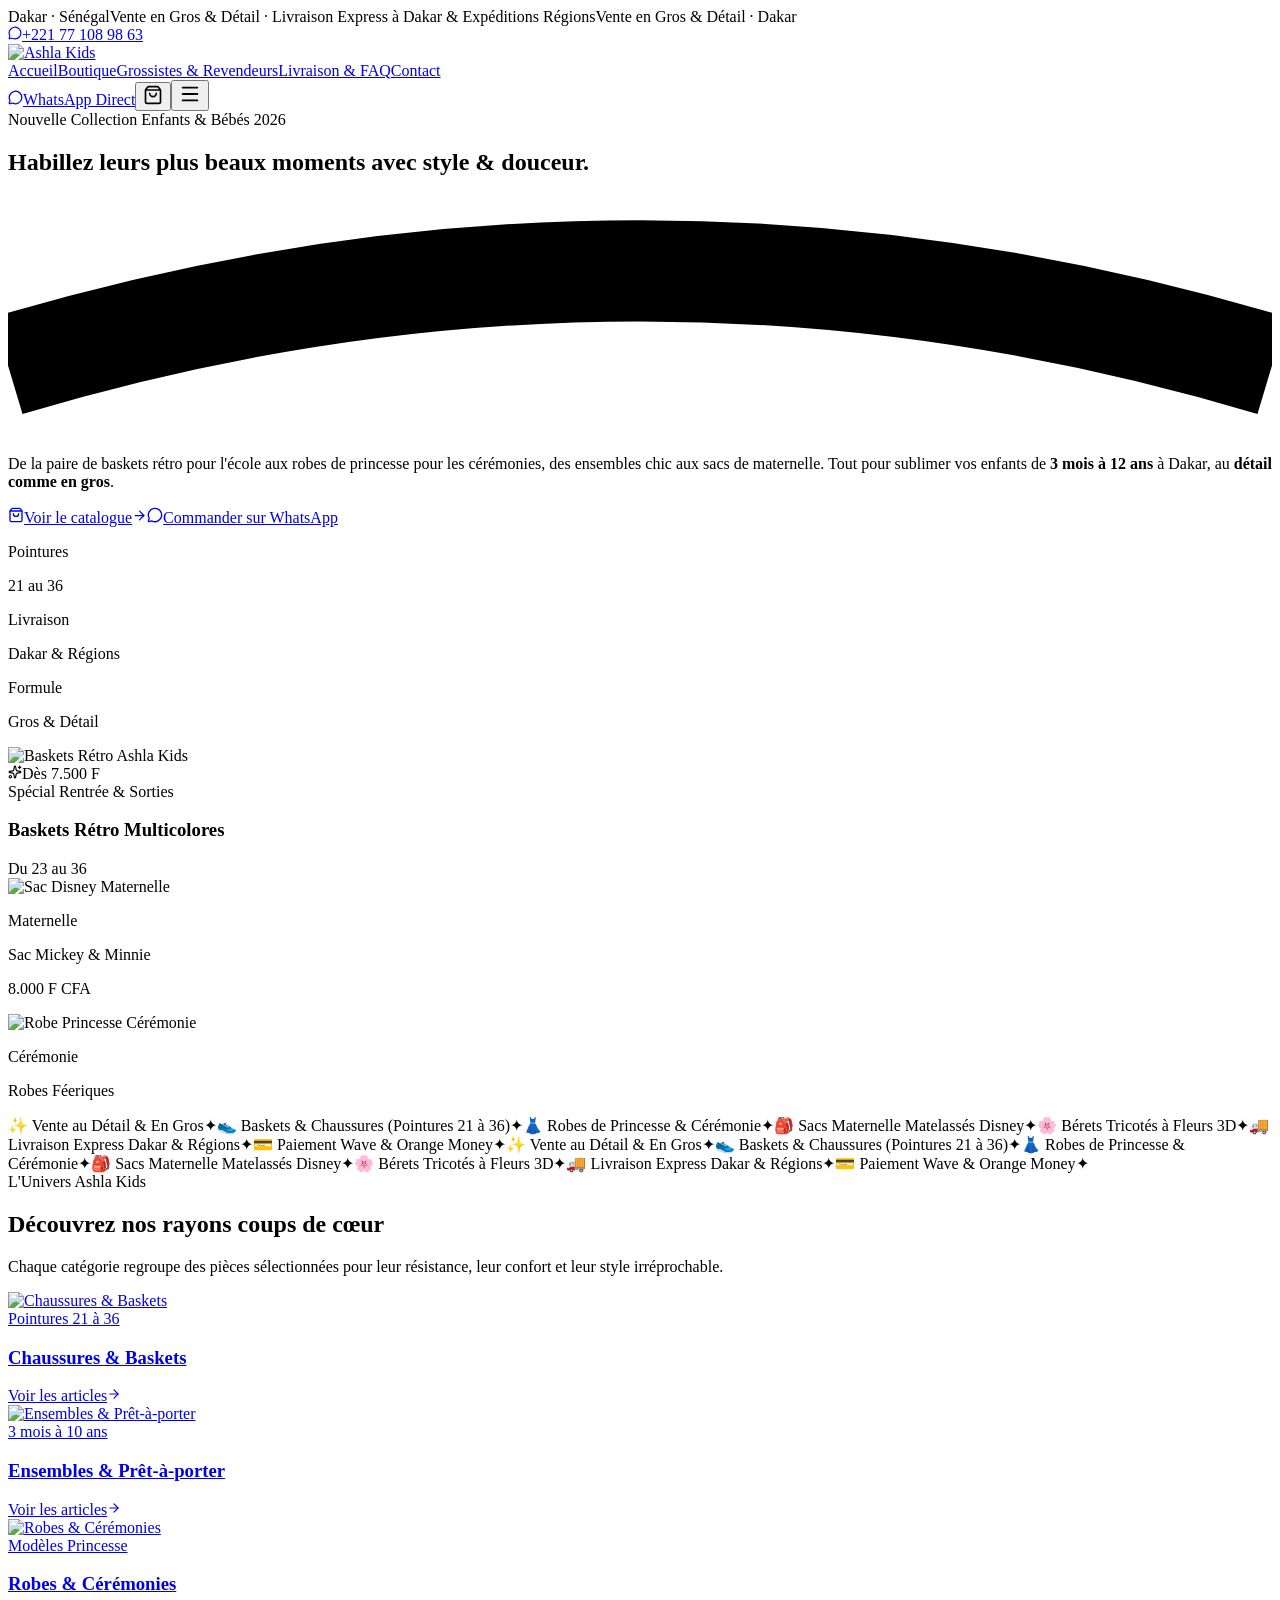
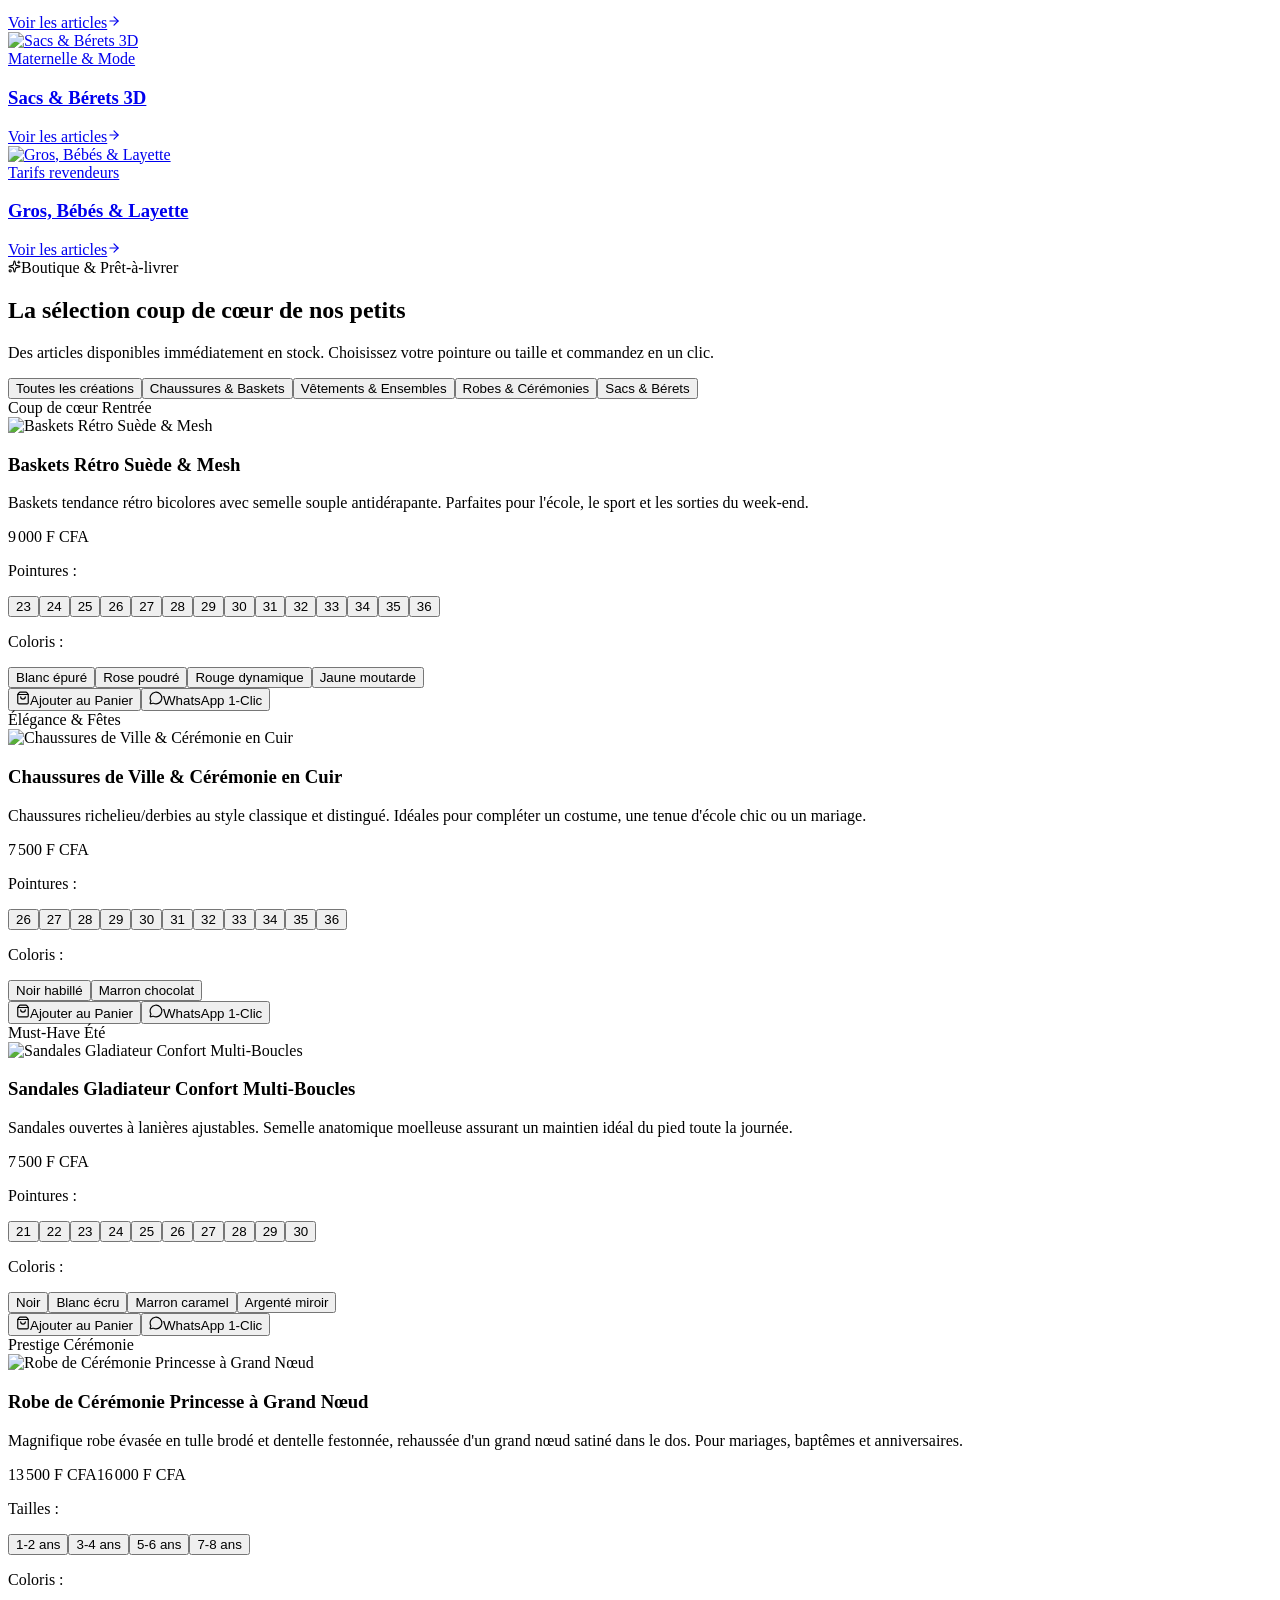
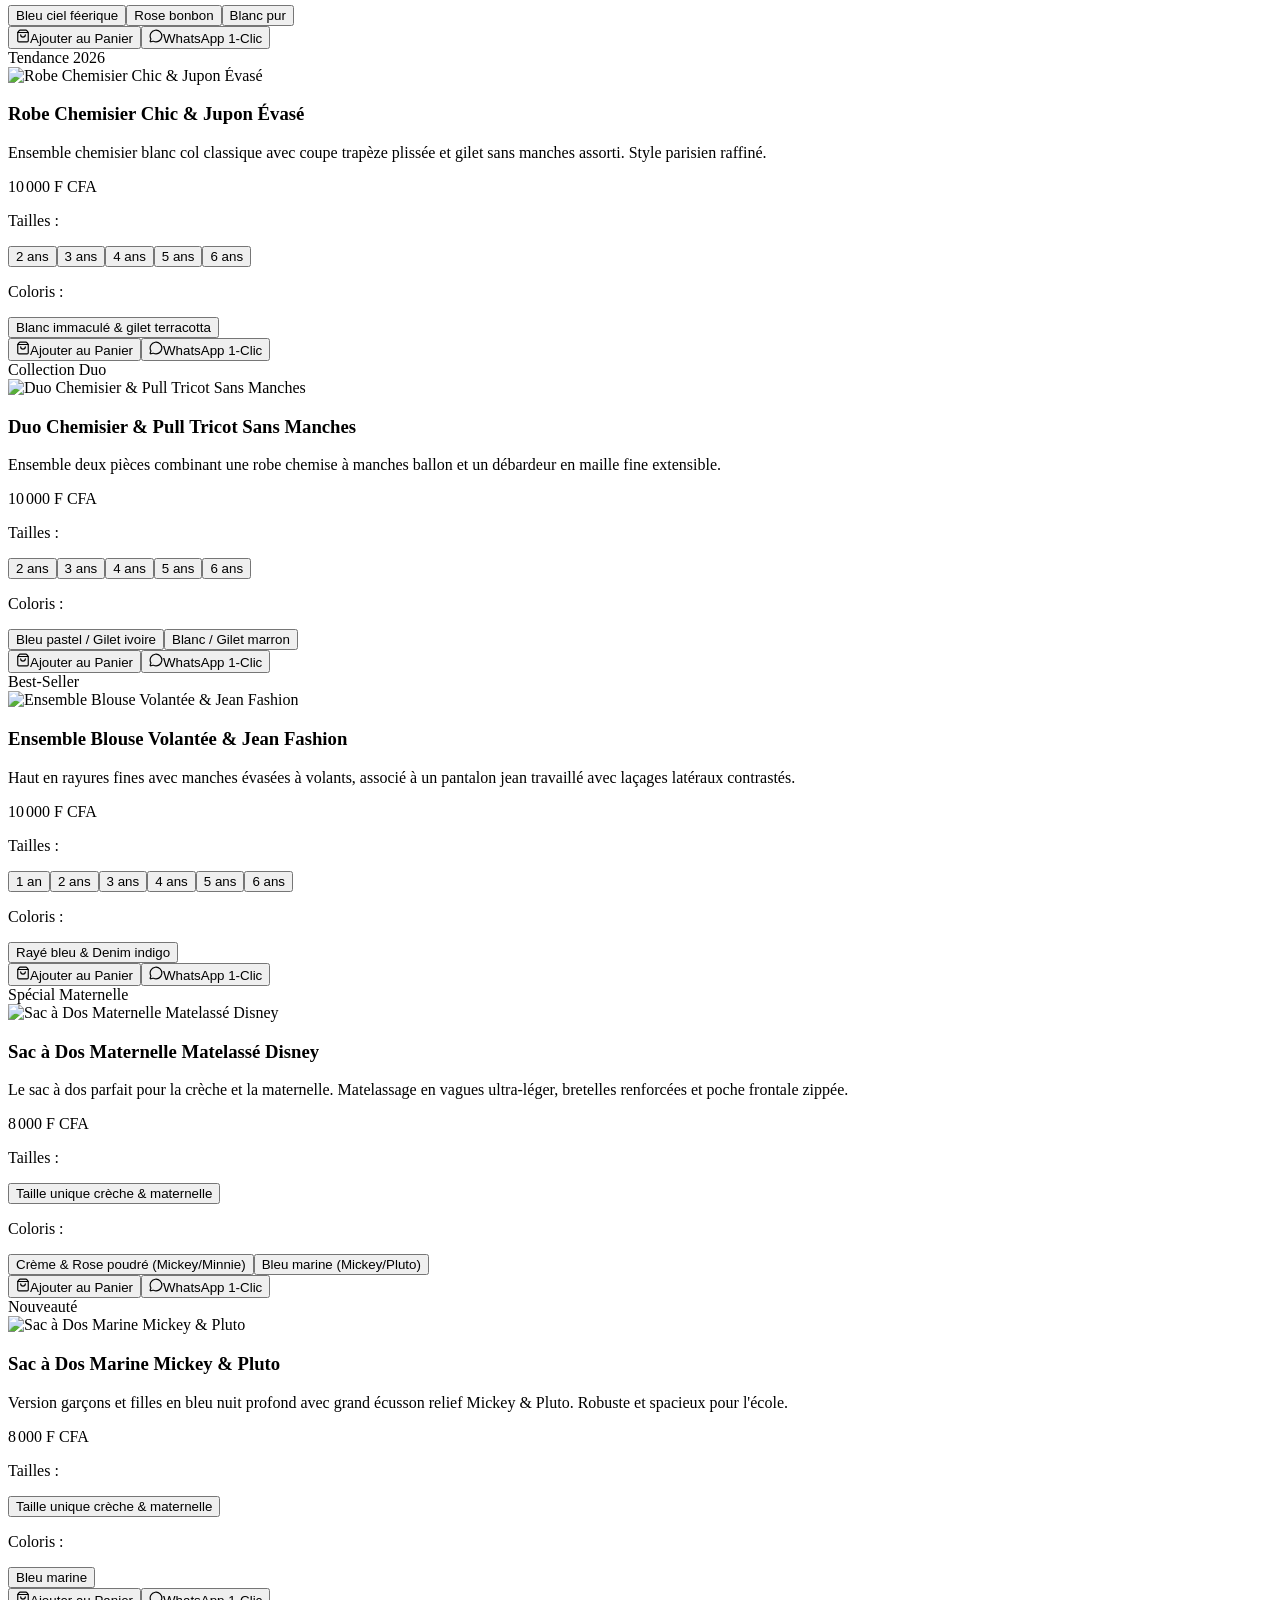
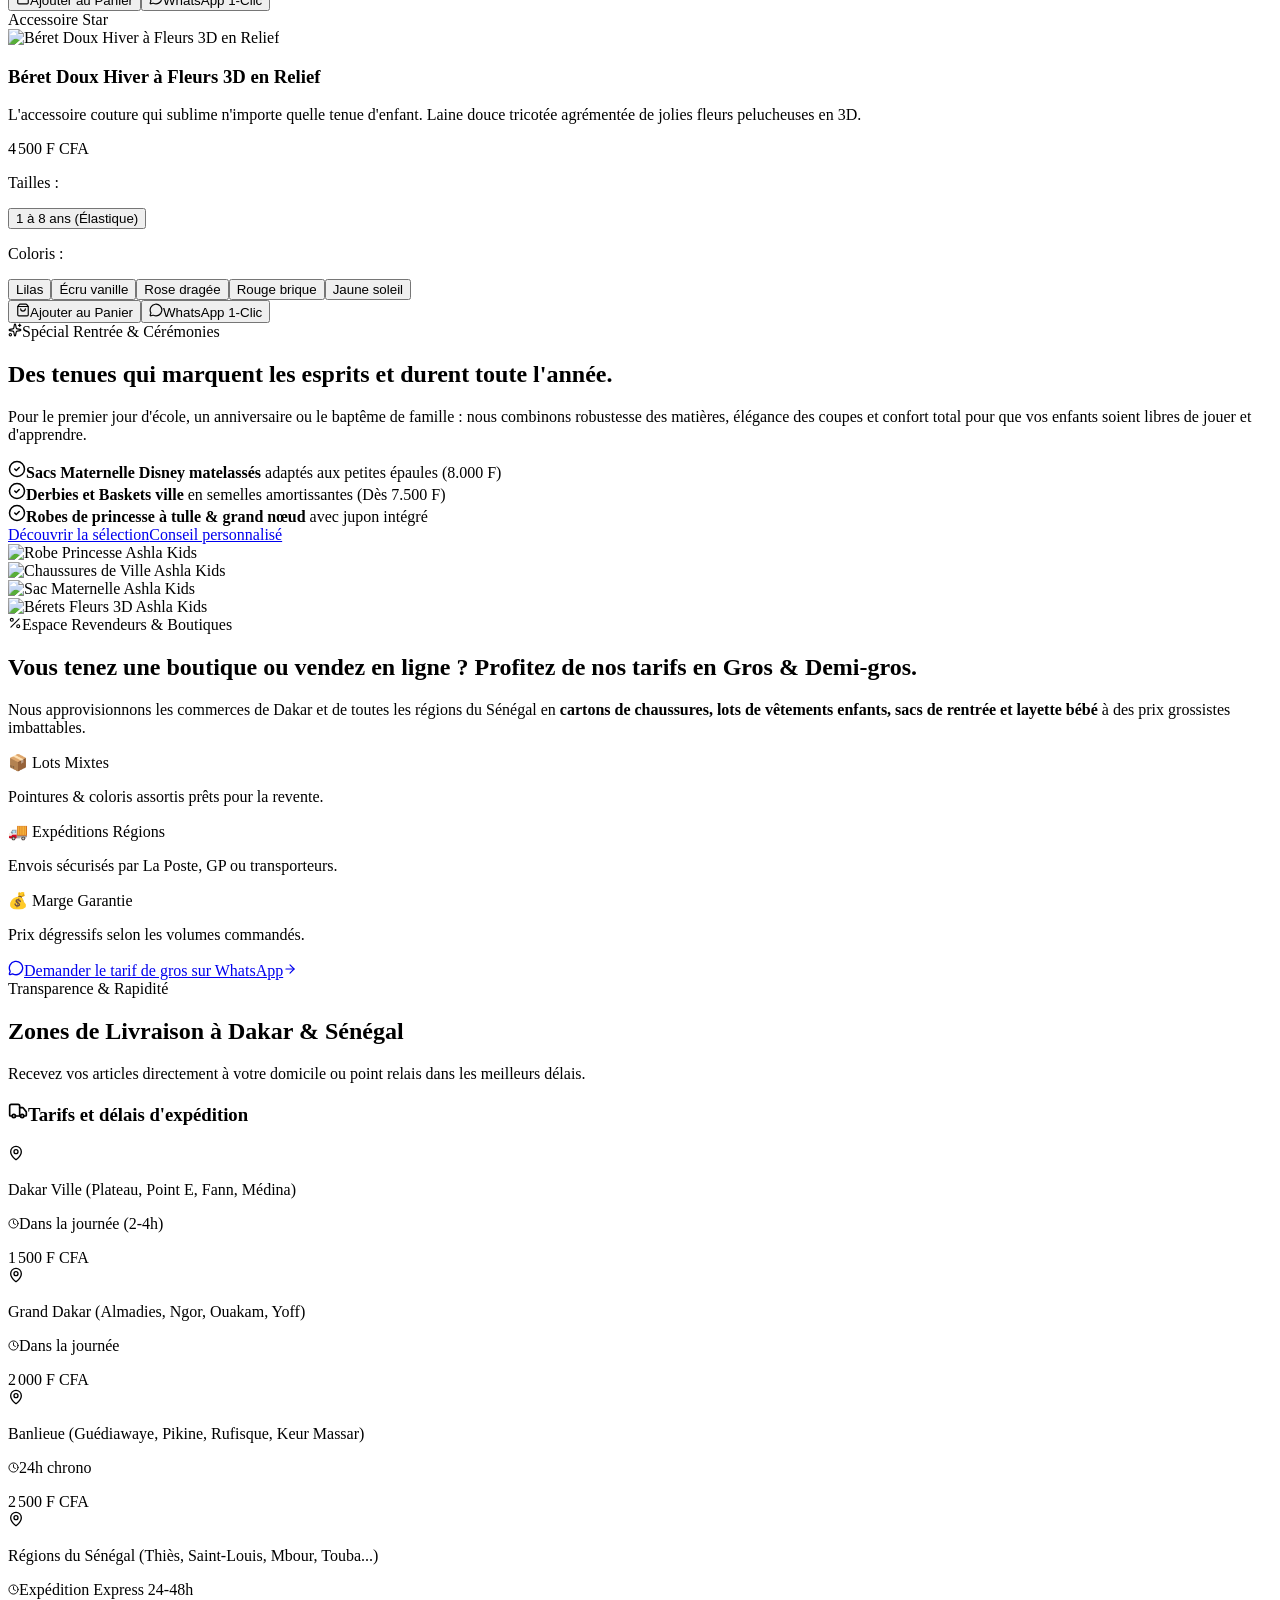
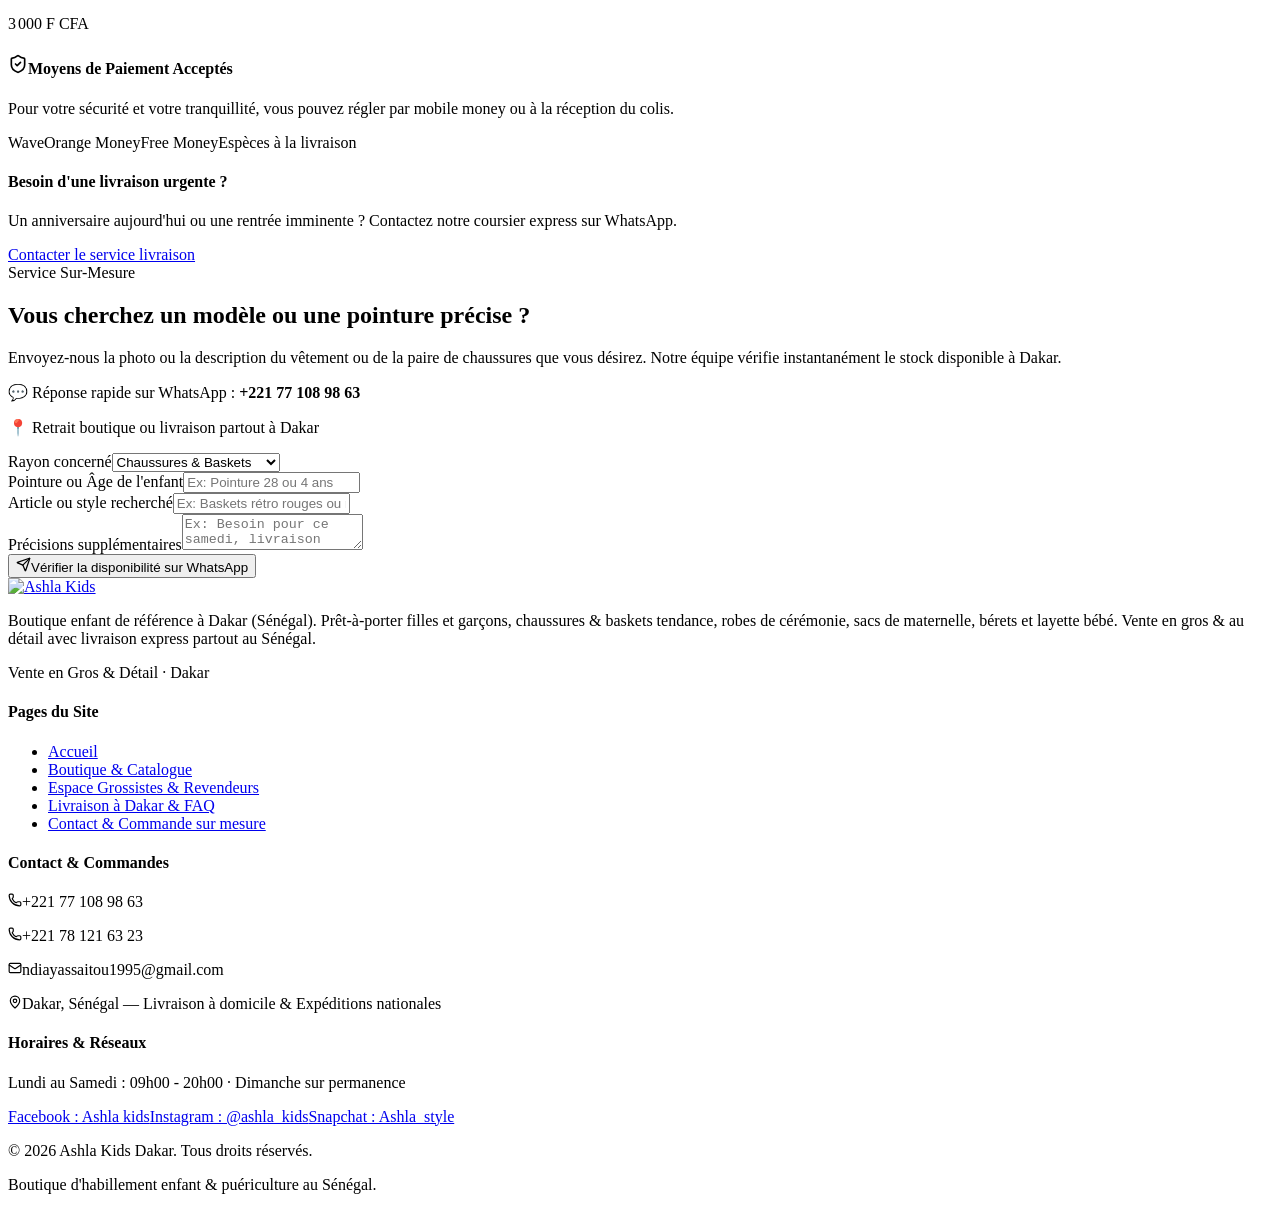
==== commit 7b04e1f5: "feat: enlarged logo (header, footer, drawer), full multi-page architecture (/boutique, /grossistes, " ====
--- a/.next/server/app/index.html
+++ b/.next/server/app/index.html
@@ -1 +1 @@
-<!DOCTYPE html><!--Ct_M_j4d_2hz5baCBnciG--><html lang="fr"><head><meta charSet="utf-8"/><meta name="viewport" content="width=device-width, initial-scale=1"/><link rel="preload" as="image" href="/images/brand/logo.png"/><link rel="preload" as="image" href="/images/products/baskets-retro-collection.jpg"/><link rel="preload" as="image" href="/images/products/sac-mickey-minnie.jpg"/><link rel="preload" as="image" href="/images/products/robe-princesse-noeud-dos.jpg"/><link rel="preload" as="image" href="/images/products/baskets-sneakers-retro.jpg"/><link rel="preload" as="image" href="/images/products/ensemble-duo-chemisier.jpg"/><link rel="preload" as="image" href="/images/products/derbies-ville-cuir.jpg"/><link rel="preload" as="image" href="/images/products/sandales-gladiateur.jpg"/><link rel="preload" as="image" href="/images/products/robe-chemisier-blanche.jpg"/><link rel="preload" as="image" href="/images/products/ensemble-jean-blouse-rayee.jpg"/><link rel="stylesheet" href="/_next/static/css/749d5c24a82adf72.css" data-precedence="next"/><link rel="preload" as="script" fetchPriority="low" href="/_next/static/chunks/webpack-8e52b4f472385380.js"/><script src="/_next/static/chunks/107938dd-95e06af2c9fe2819.js" async=""></script><script src="/_next/static/chunks/780-aa65461fde5d3d59.js" async=""></script><script src="/_next/static/chunks/main-app-a06f283c7eb562e1.js" async=""></script><script src="/_next/static/chunks/214-6e7b0df59c5ccceb.js" async=""></script><script src="/_next/static/chunks/app/layout-2bb8fa08778fc915.js" async=""></script><script src="/_next/static/chunks/386-98fac604404a7e71.js" async=""></script><script src="/_next/static/chunks/app/error-bbc5a7fca80650da.js" async=""></script><script src="/_next/static/chunks/app/not-found-6ebefce7bfedbe8f.js" async=""></script><script src="/_next/static/chunks/app/page-2d39778c33b58df7.js" async=""></script><link rel="preload" as="image" href="/images/products/sac-mickey-pluto.jpg"/><link rel="preload" as="image" href="/images/products/berets-fleurs-pastel.jpg"/><link rel="preload" as="image" href="/images/products/robe-princesse-bleu-tulle.jpg"/><link rel="preload" as="image" href="/images/products/derbies-ville-noir.jpg"/><link rel="preload" as="image" href="/images/products/berets-fleurs-couleurs.jpg"/><title>Ashla Kids — Boutique &amp; Vente en Gros Enfants à Dakar</title><meta name="description" content="Boutique enfant de référence à Dakar (Sénégal). Prêt-à-porter filles et garçons, chaussures &amp; baskets tendance, robes de cérémonie, sacs de maternelle, bérets et layette bébé. Vente en gros &amp; au détail avec livraison express partout au Sénégal."/><link rel="manifest" href="/manifest.webmanifest"/><meta name="keywords" content="Ashla Kids,Boutique enfant Dakar,Chaussures enfant Dakar,Baskets enfant Sénégal,Robes de princesse Dakar,Sacs maternelle Disney,Vente en gros vêtements enfants Dakar,Layette bébé Sénégal"/><meta property="og:title" content="Ashla Kids — Mode Enfant &amp; Layette Bébé à Dakar"/><meta property="og:description" content="Boutique enfant de référence à Dakar (Sénégal). Prêt-à-porter filles et garçons, chaussures &amp; baskets tendance, robes de cérémonie, sacs de maternelle, bérets et layette bébé. Vente en gros &amp; au détail avec livraison express partout au Sénégal."/><meta property="og:url" content="https://ashlakids.sn"/><meta property="og:site_name" content="Ashla Kids"/><meta property="og:locale" content="fr_SN"/><meta property="og:image" content="https://ashlakids.sn/images/products/baskets-retro-collection.jpg"/><meta property="og:image:width" content="1200"/><meta property="og:image:height" content="630"/><meta property="og:image:alt" content="Ashla Kids"/><meta property="og:type" content="website"/><meta name="twitter:card" content="summary_large_image"/><meta name="twitter:title" content="Ashla Kids — Mode Enfant &amp; Layette Bébé à Dakar"/><meta name="twitter:description" content="Boutique enfant de référence à Dakar (Sénégal). Prêt-à-porter filles et garçons, chaussures &amp; baskets tendance, robes de cérémonie, sacs de maternelle, bérets et layette bébé. Vente en gros &amp; au détail avec livraison express partout au Sénégal."/><meta name="twitter:image" content="https://ashlakids.sn/images/products/baskets-retro-collection.jpg"/><meta name="twitter:image:width" content="1200"/><meta name="twitter:image:height" content="630"/><meta name="twitter:image:alt" content="Ashla Kids"/><script src="/_next/static/chunks/polyfills-42372ed130431b0a.js" noModule=""></script></head><body class="min-h-screen bg-[#FDFBF7] text-[#1A1D1A] antialiased"><div hidden=""><!--$--><!--/$--></div><main class="min-h-screen bg-[#FDFBF7]"><div class="bg-[#1A1D1A] text-white py-2 px-4 text-xs font-medium border-b border-white/10 relative z-40"><div class="max-w-7xl mx-auto flex items-center justify-between"><div class="flex items-center gap-2"><span class="inline-flex items-center justify-center bg-[#FF3864] text-[10px] uppercase font-extrabold px-2 py-0.5 rounded-full text-white">Dakar</span><span class="hidden sm:inline text-white/80">Vente en Gros &amp; Détail · Livraison Express partout au Sénégal</span><span class="sm:hidden text-white/90 font-medium truncate">Vente en Gros &amp; Détail · Dakar</span></div><div class="flex items-center gap-4 text-xs"><a href="https://wa.me/221771089863" target="_blank" rel="noopener noreferrer" class="flex items-center gap-1.5 text-[#FFD166] hover:underline font-semibold"><svg xmlns="http://www.w3.org/2000/svg" width="13" height="13" viewBox="0 0 24 24" fill="none" stroke="currentColor" stroke-width="2" stroke-linecap="round" stroke-linejoin="round" class="lucide lucide-message-circle" aria-hidden="true"><path d="M2.992 16.342a2 2 0 0 1 .094 1.167l-1.065 3.29a1 1 0 0 0 1.236 1.168l3.413-.998a2 2 0 0 1 1.099.092 10 10 0 1 0-4.777-4.719"></path></svg><span>+221 77 108 98 63</span></a></div></div></div><header class="sticky top-0 z-40 transition-all duration-300 bg-[#FDFBF7] border-b border-gray-200/60 py-4"><div class="max-w-7xl mx-auto px-4 sm:px-6 lg:px-8 flex items-center justify-between"><a href="/" class="flex items-center gap-2 group"><img src="/images/brand/logo.png" alt="Ashla Kids" class="h-10 sm:h-12 w-auto object-contain transition-transform group-hover:scale-105"/></a><nav class="hidden lg:flex items-center gap-7"><a href="#boutique" class="text-xs font-bold uppercase tracking-wider text-gray-700 hover:text-[#FF3864] transition-colors">Boutique</a><a href="#chaussures" class="text-xs font-bold uppercase tracking-wider text-gray-700 hover:text-[#FF3864] transition-colors">Chaussures</a><a href="#vetements" class="text-xs font-bold uppercase tracking-wider text-gray-700 hover:text-[#FF3864] transition-colors">Vêtements</a><a href="#ceremonie" class="text-xs font-bold uppercase tracking-wider text-gray-700 hover:text-[#FF3864] transition-colors">Cérémonie</a><a href="#sacs" class="text-xs font-bold uppercase tracking-wider text-gray-700 hover:text-[#FF3864] transition-colors">Maternelle &amp; Sacs</a><a href="#gros" class="text-xs font-bold uppercase tracking-wider text-gray-700 hover:text-[#FF3864] transition-colors">Gros &amp; Revendeurs</a><a href="#livraison" class="text-xs font-bold uppercase tracking-wider text-gray-700 hover:text-[#FF3864] transition-colors">Livraison Dakar</a></nav><div class="flex items-center gap-3"><a href="https://wa.me/221771089863?text=Bonjour%20Ashla%20Kids%2C%20je%20souhaite%20me%20renseigner%20sur%20vos%20articles%20disponibles." target="_blank" rel="noopener noreferrer" class="hidden sm:flex items-center gap-1.5 bg-[#25D366] hover:bg-[#1EBE5D] text-white px-3.5 py-2 rounded-full text-xs font-bold uppercase tracking-wider transition-all btn-bounce shadow-sm"><svg xmlns="http://www.w3.org/2000/svg" width="14" height="14" viewBox="0 0 24 24" fill="none" stroke="currentColor" stroke-width="2" stroke-linecap="round" stroke-linejoin="round" class="lucide lucide-message-circle" aria-hidden="true"><path d="M2.992 16.342a2 2 0 0 1 .094 1.167l-1.065 3.29a1 1 0 0 0 1.236 1.168l3.413-.998a2 2 0 0 1 1.099.092 10 10 0 1 0-4.777-4.719"></path></svg><span>WhatsApp Direct</span></a><button class="relative flex items-center justify-center w-10 h-10 rounded-full bg-white border border-gray-200 hover:border-[#FF3864] text-gray-800 transition-colors shadow-sm" aria-label="Ouvrir le panier"><svg xmlns="http://www.w3.org/2000/svg" width="18" height="18" viewBox="0 0 24 24" fill="none" stroke="currentColor" stroke-width="2" stroke-linecap="round" stroke-linejoin="round" class="lucide lucide-shopping-bag" aria-hidden="true"><path d="M16 10a4 4 0 0 1-8 0"></path><path d="M3.103 6.034h17.794"></path><path d="M3.4 5.467a2 2 0 0 0-.4 1.2V20a2 2 0 0 0 2 2h14a2 2 0 0 0 2-2V6.667a2 2 0 0 0-.4-1.2l-2-2.667A2 2 0 0 0 17 2H7a2 2 0 0 0-1.6.8z"></path></svg></button><button class="lg:hidden flex items-center justify-center w-10 h-10 rounded-full bg-gray-100 text-gray-800 hover:bg-gray-200 transition-colors" aria-label="Menu mobile"><svg xmlns="http://www.w3.org/2000/svg" width="20" height="20" viewBox="0 0 24 24" fill="none" stroke="currentColor" stroke-width="2" stroke-linecap="round" stroke-linejoin="round" class="lucide lucide-menu" aria-hidden="true"><path d="M4 5h16"></path><path d="M4 12h16"></path><path d="M4 19h16"></path></svg></button></div></div></header><section class="relative overflow-hidden bg-gradient-to-b from-[#FDFBF7] via-[#FFF9F2] to-[#FDFBF7] pt-8 pb-16 md:py-20 border-b border-gray-200/60"><div class="absolute top-10 left-1/4 w-72 h-72 bg-[#FF3864]/5 rounded-full blur-3xl pointer-events-none"></div><div class="absolute bottom-10 right-10 w-80 h-80 bg-[#FFD166]/10 rounded-full blur-3xl pointer-events-none"></div><div class="max-w-7xl mx-auto px-4 sm:px-6 lg:px-8 relative z-10"><div class="grid grid-cols-1 lg:grid-cols-12 gap-12 lg:gap-8 items-center"><div class="lg:col-span-7 space-y-6"><div class="inline-flex items-center gap-2 bg-[#FFF0F3] border border-[#FF3864]/20 px-4 py-1.5 rounded-full shadow-sm"><span class="w-2 h-2 rounded-full bg-[#FF3864] animate-pulse"></span><span class="text-xs font-bold uppercase tracking-wider text-[#FF3864]">Nouvelle Collection Enfants &amp; Bébés 2026</span></div><h1 class="font-serif text-4xl sm:text-5xl lg:text-6xl text-[#1A1D1A] font-extrabold leading-[1.12] tracking-tight">Habillez leurs plus beaux moments avec<!-- --> <span class="relative inline-block text-[#FF3864]">style &amp; douceur.<svg class="absolute -bottom-2 left-0 w-full h-3 text-[#FFD166]/60 -z-10" viewBox="0 0 100 20" preserveAspectRatio="none"><path d="M0,15 Q50,0 100,15" stroke="currentColor" stroke-width="8" fill="none"></path></svg></span></h1><p class="text-base sm:text-lg text-gray-700 leading-relaxed max-w-xl">De la paire de baskets rétro pour l&#x27;école aux robes de princesse pour les cérémonies, des ensembles chic aux sacs de maternelle. Tout pour sublimer vos enfants de <strong>3 mois à 12 ans</strong> à Dakar, au <strong>détail comme en gros</strong>.</p><div class="flex flex-wrap gap-4 pt-2"><a href="#boutique" class="bg-[#FF3864] hover:bg-[#E02854] text-white px-7 py-4 rounded-2xl font-bold text-xs uppercase tracking-wider flex items-center gap-2.5 shadow-lg shadow-pink-500/25 transition-all btn-bounce"><svg xmlns="http://www.w3.org/2000/svg" width="16" height="16" viewBox="0 0 24 24" fill="none" stroke="currentColor" stroke-width="2" stroke-linecap="round" stroke-linejoin="round" class="lucide lucide-shopping-bag" aria-hidden="true"><path d="M16 10a4 4 0 0 1-8 0"></path><path d="M3.103 6.034h17.794"></path><path d="M3.4 5.467a2 2 0 0 0-.4 1.2V20a2 2 0 0 0 2 2h14a2 2 0 0 0 2-2V6.667a2 2 0 0 0-.4-1.2l-2-2.667A2 2 0 0 0 17 2H7a2 2 0 0 0-1.6.8z"></path></svg><span>Voir le catalogue</span><svg xmlns="http://www.w3.org/2000/svg" width="15" height="15" viewBox="0 0 24 24" fill="none" stroke="currentColor" stroke-width="2" stroke-linecap="round" stroke-linejoin="round" class="lucide lucide-arrow-right" aria-hidden="true"><path d="M5 12h14"></path><path d="m12 5 7 7-7 7"></path></svg></a><a href="https://wa.me/221771089863?text=Bonjour%20Ashla%20Kids%2C%20je%20souhaite%20voir%20les%20articles%20disponibles%20en%20boutique%20!" target="_blank" rel="noopener noreferrer" class="bg-white hover:bg-gray-50 border-2 border-gray-200 text-[#1A1D1A] px-6 py-4 rounded-2xl font-bold text-xs uppercase tracking-wider flex items-center gap-2 shadow-sm transition-all btn-bounce"><svg xmlns="http://www.w3.org/2000/svg" width="16" height="16" viewBox="0 0 24 24" fill="none" stroke="currentColor" stroke-width="2" stroke-linecap="round" stroke-linejoin="round" class="lucide lucide-message-circle text-[#25D366]" aria-hidden="true"><path d="M2.992 16.342a2 2 0 0 1 .094 1.167l-1.065 3.29a1 1 0 0 0 1.236 1.168l3.413-.998a2 2 0 0 1 1.099.092 10 10 0 1 0-4.777-4.719"></path></svg><span>Commander sur WhatsApp</span></a></div><div class="pt-6 grid grid-cols-2 sm:grid-cols-3 gap-3 border-t border-gray-200/80"><div class="bg-white p-3 rounded-xl border border-gray-100 shadow-sm"><p class="text-[11px] font-bold text-gray-400 uppercase tracking-wider">Pointures</p><p class="text-sm font-extrabold text-gray-900 mt-0.5">21 au 36</p></div><div class="bg-white p-3 rounded-xl border border-gray-100 shadow-sm"><p class="text-[11px] font-bold text-gray-400 uppercase tracking-wider">Livraison</p><p class="text-sm font-extrabold text-[#FF3864] mt-0.5">Dakar &amp; Régions</p></div><div class="col-span-2 sm:col-span-1 bg-white p-3 rounded-xl border border-gray-100 shadow-sm"><p class="text-[11px] font-bold text-gray-400 uppercase tracking-wider">Formule</p><p class="text-sm font-extrabold text-gray-900 mt-0.5">Gros &amp; Détail</p></div></div></div><div class="lg:col-span-5 relative"><div class="relative mx-auto max-w-md lg:max-w-none"><div class="relative rounded-3xl overflow-hidden bg-white shadow-2xl border-4 border-white"><img src="/images/products/baskets-retro-collection.jpg" alt="Baskets Rétro Ashla Kids" class="w-full h-80 sm:h-96 object-cover"/><div class="absolute top-4 right-4 bg-[#FFD166] text-[#1A1D1A] px-3.5 py-1.5 rounded-full text-xs font-extrabold shadow-md flex items-center gap-1.5"><svg xmlns="http://www.w3.org/2000/svg" width="14" height="14" viewBox="0 0 24 24" fill="none" stroke="currentColor" stroke-width="2" stroke-linecap="round" stroke-linejoin="round" class="lucide lucide-sparkles" aria-hidden="true"><path d="M11.017 2.814a1 1 0 0 1 1.966 0l1.051 5.558a2 2 0 0 0 1.594 1.594l5.558 1.051a1 1 0 0 1 0 1.966l-5.558 1.051a2 2 0 0 0-1.594 1.594l-1.051 5.558a1 1 0 0 1-1.966 0l-1.051-5.558a2 2 0 0 0-1.594-1.594l-5.558-1.051a1 1 0 0 1 0-1.966l5.558-1.051a2 2 0 0 0 1.594-1.594z"></path><path d="M20 2v4"></path><path d="M22 4h-4"></path><circle cx="4" cy="20" r="2"></circle></svg><span>Dès 7.500 F</span></div><div class="p-5 bg-gradient-to-t from-white via-white to-white/95"><div class="flex items-center justify-between"><div><span class="text-[10px] font-extrabold uppercase tracking-widest text-[#FF3864]">Spécial Rentrée &amp; Sorties</span><h3 class="font-serif text-lg font-bold text-gray-900">Baskets Rétro Multicolores</h3></div><span class="text-xs bg-gray-100 font-bold px-2.5 py-1 rounded-lg text-gray-800">Du 23 au 36</span></div></div></div><div class="absolute -bottom-6 -left-6 bg-white p-3 rounded-2xl shadow-xl border border-gray-100 flex items-center gap-3 max-w-[220px] hidden sm:flex"><img src="/images/products/sac-mickey-minnie.jpg" alt="Sac Disney Maternelle" class="w-14 h-14 object-cover rounded-xl bg-gray-50 flex-shrink-0"/><div><p class="text-[10px] font-extrabold uppercase tracking-wide text-gray-400">Maternelle</p><p class="text-xs font-bold text-gray-900 leading-tight">Sac Mickey &amp; Minnie</p><p class="text-xs font-extrabold text-[#FF3864] mt-0.5">8.000 F CFA</p></div></div><div class="absolute -top-4 -right-4 bg-[#1A1D1A] text-white p-3 rounded-2xl shadow-xl max-w-[200px] hidden sm:flex items-center gap-3"><img src="/images/products/robe-princesse-noeud-dos.jpg" alt="Robe Princesse Cérémonie" class="w-12 h-12 object-cover rounded-xl flex-shrink-0"/><div><p class="text-[9px] font-bold text-[#FFD166] uppercase tracking-wider">Cérémonie</p><p class="text-xs font-bold text-white leading-tight">Robes Féeriques</p></div></div></div></div></div></div></section><div class="bg-[#1A1D1A] text-white py-3.5 overflow-hidden border-y border-white/10"><div class="animate-marquee whitespace-nowrap"><span class="inline-flex items-center mx-6"><span class="text-xs sm:text-sm font-bold tracking-wider uppercase text-white/90">✨ Vente au Détail &amp; En Gros</span><span class="ml-6 text-[#FFD166] text-sm">✦</span></span><span class="inline-flex items-center mx-6"><span class="text-xs sm:text-sm font-bold tracking-wider uppercase text-white/90">👟 Baskets &amp; Chaussures (Pointures 21 à 36)</span><span class="ml-6 text-[#FFD166] text-sm">✦</span></span><span class="inline-flex items-center mx-6"><span class="text-xs sm:text-sm font-bold tracking-wider uppercase text-white/90">👗 Robes de Princesse &amp; Cérémonie</span><span class="ml-6 text-[#FFD166] text-sm">✦</span></span><span class="inline-flex items-center mx-6"><span class="text-xs sm:text-sm font-bold tracking-wider uppercase text-white/90">🎒 Sacs Maternelle Matelassés Disney</span><span class="ml-6 text-[#FFD166] text-sm">✦</span></span><span class="inline-flex items-center mx-6"><span class="text-xs sm:text-sm font-bold tracking-wider uppercase text-white/90">🌸 Bérets Tricotés à Fleurs 3D</span><span class="ml-6 text-[#FFD166] text-sm">✦</span></span><span class="inline-flex items-center mx-6"><span class="text-xs sm:text-sm font-bold tracking-wider uppercase text-white/90">🚚 Livraison Express Dakar &amp; Régions</span><span class="ml-6 text-[#FFD166] text-sm">✦</span></span><span class="inline-flex items-center mx-6"><span class="text-xs sm:text-sm font-bold tracking-wider uppercase text-white/90">💳 Paiement Wave &amp; Orange Money</span><span class="ml-6 text-[#FFD166] text-sm">✦</span></span><span class="inline-flex items-center mx-6"><span class="text-xs sm:text-sm font-bold tracking-wider uppercase text-white/90">✨ Vente au Détail &amp; En Gros</span><span class="ml-6 text-[#FFD166] text-sm">✦</span></span><span class="inline-flex items-center mx-6"><span class="text-xs sm:text-sm font-bold tracking-wider uppercase text-white/90">👟 Baskets &amp; Chaussures (Pointures 21 à 36)</span><span class="ml-6 text-[#FFD166] text-sm">✦</span></span><span class="inline-flex items-center mx-6"><span class="text-xs sm:text-sm font-bold tracking-wider uppercase text-white/90">👗 Robes de Princesse &amp; Cérémonie</span><span class="ml-6 text-[#FFD166] text-sm">✦</span></span><span class="inline-flex items-center mx-6"><span class="text-xs sm:text-sm font-bold tracking-wider uppercase text-white/90">🎒 Sacs Maternelle Matelassés Disney</span><span class="ml-6 text-[#FFD166] text-sm">✦</span></span><span class="inline-flex items-center mx-6"><span class="text-xs sm:text-sm font-bold tracking-wider uppercase text-white/90">🌸 Bérets Tricotés à Fleurs 3D</span><span class="ml-6 text-[#FFD166] text-sm">✦</span></span><span class="inline-flex items-center mx-6"><span class="text-xs sm:text-sm font-bold tracking-wider uppercase text-white/90">🚚 Livraison Express Dakar &amp; Régions</span><span class="ml-6 text-[#FFD166] text-sm">✦</span></span><span class="inline-flex items-center mx-6"><span class="text-xs sm:text-sm font-bold tracking-wider uppercase text-white/90">💳 Paiement Wave &amp; Orange Money</span><span class="ml-6 text-[#FFD166] text-sm">✦</span></span></div></div><section class="py-16 md:py-20 px-4 sm:px-6 lg:px-8 max-w-7xl mx-auto"><div class="flex flex-col md:flex-row md:items-end justify-between gap-4 mb-12"><div><span class="text-xs font-bold uppercase tracking-widest text-[#FF3864]">L&#x27;Univers Ashla Kids</span><h2 class="font-serif text-3xl sm:text-4xl font-extrabold text-[#1A1D1A] mt-1">Découvrez nos rayons coups de cœur</h2></div><p class="text-sm text-gray-600 max-w-md">Chaque catégorie regroupe des pièces sélectionnées pour leur résistance, leur confort et leur style irréprochable.</p></div><div class="grid grid-cols-1 sm:grid-cols-2 lg:grid-cols-5 gap-5"><a href="#boutique" class="group relative rounded-2xl overflow-hidden bg-white border border-gray-200/80 shadow-sm hover:shadow-xl transition-all duration-300 flex flex-col btn-bounce"><div class="aspect-[4/3] w-full overflow-hidden bg-[#FDFBF7]"><img src="/images/products/baskets-sneakers-retro.jpg" alt="Chaussures &amp; Baskets" class="w-full h-full object-cover group-hover:scale-105 transition-transform duration-500"/></div><div class="p-4 flex flex-col flex-1 justify-between bg-white"><div><span class="inline-block text-[10px] font-extrabold uppercase tracking-wider px-2 py-0.5 rounded-md bg-[#FFF0F3] text-[#FF3864] mb-1.5">Pointures 21 à 36</span><h3 class="font-serif font-bold text-gray-900 text-base group-hover:text-[#FF3864] transition-colors leading-snug">Chaussures &amp; Baskets</h3></div><div class="mt-4 flex items-center justify-between text-xs font-bold text-gray-500 group-hover:text-[#FF3864] pt-2 border-t border-gray-100"><span>Voir les articles</span><svg xmlns="http://www.w3.org/2000/svg" width="14" height="14" viewBox="0 0 24 24" fill="none" stroke="currentColor" stroke-width="2" stroke-linecap="round" stroke-linejoin="round" class="lucide lucide-arrow-right group-hover:translate-x-1 transition-transform" aria-hidden="true"><path d="M5 12h14"></path><path d="m12 5 7 7-7 7"></path></svg></div></div></a><a href="#boutique" class="group relative rounded-2xl overflow-hidden bg-white border border-gray-200/80 shadow-sm hover:shadow-xl transition-all duration-300 flex flex-col btn-bounce"><div class="aspect-[4/3] w-full overflow-hidden bg-[#FDFBF7]"><img src="/images/products/ensemble-duo-chemisier.jpg" alt="Ensembles &amp; Prêt-à-porter" class="w-full h-full object-cover group-hover:scale-105 transition-transform duration-500"/></div><div class="p-4 flex flex-col flex-1 justify-between bg-white"><div><span class="inline-block text-[10px] font-extrabold uppercase tracking-wider px-2 py-0.5 rounded-md bg-[#FFF9E6] text-[#B78103] mb-1.5">3 mois à 10 ans</span><h3 class="font-serif font-bold text-gray-900 text-base group-hover:text-[#FF3864] transition-colors leading-snug">Ensembles &amp; Prêt-à-porter</h3></div><div class="mt-4 flex items-center justify-between text-xs font-bold text-gray-500 group-hover:text-[#FF3864] pt-2 border-t border-gray-100"><span>Voir les articles</span><svg xmlns="http://www.w3.org/2000/svg" width="14" height="14" viewBox="0 0 24 24" fill="none" stroke="currentColor" stroke-width="2" stroke-linecap="round" stroke-linejoin="round" class="lucide lucide-arrow-right group-hover:translate-x-1 transition-transform" aria-hidden="true"><path d="M5 12h14"></path><path d="m12 5 7 7-7 7"></path></svg></div></div></a><a href="#boutique" class="group relative rounded-2xl overflow-hidden bg-white border border-gray-200/80 shadow-sm hover:shadow-xl transition-all duration-300 flex flex-col btn-bounce"><div class="aspect-[4/3] w-full overflow-hidden bg-[#FDFBF7]"><img src="/images/products/robe-princesse-noeud-dos.jpg" alt="Robes &amp; Cérémonies" class="w-full h-full object-cover group-hover:scale-105 transition-transform duration-500"/></div><div class="p-4 flex flex-col flex-1 justify-between bg-white"><div><span class="inline-block text-[10px] font-extrabold uppercase tracking-wider px-2 py-0.5 rounded-md bg-[#E8F8F5] text-[#1E9589] mb-1.5">Modèles Princesse</span><h3 class="font-serif font-bold text-gray-900 text-base group-hover:text-[#FF3864] transition-colors leading-snug">Robes &amp; Cérémonies</h3></div><div class="mt-4 flex items-center justify-between text-xs font-bold text-gray-500 group-hover:text-[#FF3864] pt-2 border-t border-gray-100"><span>Voir les articles</span><svg xmlns="http://www.w3.org/2000/svg" width="14" height="14" viewBox="0 0 24 24" fill="none" stroke="currentColor" stroke-width="2" stroke-linecap="round" stroke-linejoin="round" class="lucide lucide-arrow-right group-hover:translate-x-1 transition-transform" aria-hidden="true"><path d="M5 12h14"></path><path d="m12 5 7 7-7 7"></path></svg></div></div></a><a href="#boutique" class="group relative rounded-2xl overflow-hidden bg-white border border-gray-200/80 shadow-sm hover:shadow-xl transition-all duration-300 flex flex-col btn-bounce"><div class="aspect-[4/3] w-full overflow-hidden bg-[#FDFBF7]"><img src="/images/products/sac-mickey-minnie.jpg" alt="Sacs &amp; Bérets 3D" class="w-full h-full object-cover group-hover:scale-105 transition-transform duration-500"/></div><div class="p-4 flex flex-col flex-1 justify-between bg-white"><div><span class="inline-block text-[10px] font-extrabold uppercase tracking-wider px-2 py-0.5 rounded-md bg-[#EFF6FF] text-[#2563EB] mb-1.5">Maternelle &amp; Mode</span><h3 class="font-serif font-bold text-gray-900 text-base group-hover:text-[#FF3864] transition-colors leading-snug">Sacs &amp; Bérets 3D</h3></div><div class="mt-4 flex items-center justify-between text-xs font-bold text-gray-500 group-hover:text-[#FF3864] pt-2 border-t border-gray-100"><span>Voir les articles</span><svg xmlns="http://www.w3.org/2000/svg" width="14" height="14" viewBox="0 0 24 24" fill="none" stroke="currentColor" stroke-width="2" stroke-linecap="round" stroke-linejoin="round" class="lucide lucide-arrow-right group-hover:translate-x-1 transition-transform" aria-hidden="true"><path d="M5 12h14"></path><path d="m12 5 7 7-7 7"></path></svg></div></div></a><a href="#boutique" class="group relative rounded-2xl overflow-hidden bg-white border border-gray-200/80 shadow-sm hover:shadow-xl transition-all duration-300 flex flex-col btn-bounce"><div class="aspect-[4/3] w-full overflow-hidden bg-[#FDFBF7]"><img src="/images/products/derbies-ville-cuir.jpg" alt="Gros, Bébés &amp; Layette" class="w-full h-full object-cover group-hover:scale-105 transition-transform duration-500"/></div><div class="p-4 flex flex-col flex-1 justify-between bg-white"><div><span class="inline-block text-[10px] font-extrabold uppercase tracking-wider px-2 py-0.5 rounded-md bg-[#F3E8FF] text-[#7E22CE] mb-1.5">Tarifs revendeurs</span><h3 class="font-serif font-bold text-gray-900 text-base group-hover:text-[#FF3864] transition-colors leading-snug">Gros, Bébés &amp; Layette</h3></div><div class="mt-4 flex items-center justify-between text-xs font-bold text-gray-500 group-hover:text-[#FF3864] pt-2 border-t border-gray-100"><span>Voir les articles</span><svg xmlns="http://www.w3.org/2000/svg" width="14" height="14" viewBox="0 0 24 24" fill="none" stroke="currentColor" stroke-width="2" stroke-linecap="round" stroke-linejoin="round" class="lucide lucide-arrow-right group-hover:translate-x-1 transition-transform" aria-hidden="true"><path d="M5 12h14"></path><path d="m12 5 7 7-7 7"></path></svg></div></div></a></div></section><section id="boutique" class="py-20 px-4 sm:px-6 lg:px-8 max-w-7xl mx-auto border-t border-gray-200/60"><div class="text-center max-w-3xl mx-auto mb-12"><span class="inline-flex items-center gap-1.5 bg-[#FFF0F3] text-[#FF3864] text-xs font-extrabold uppercase tracking-widest px-3.5 py-1 rounded-full mb-3"><svg xmlns="http://www.w3.org/2000/svg" width="13" height="13" viewBox="0 0 24 24" fill="none" stroke="currentColor" stroke-width="2" stroke-linecap="round" stroke-linejoin="round" class="lucide lucide-sparkles" aria-hidden="true"><path d="M11.017 2.814a1 1 0 0 1 1.966 0l1.051 5.558a2 2 0 0 0 1.594 1.594l5.558 1.051a1 1 0 0 1 0 1.966l-5.558 1.051a2 2 0 0 0-1.594 1.594l-1.051 5.558a1 1 0 0 1-1.966 0l-1.051-5.558a2 2 0 0 0-1.594-1.594l-5.558-1.051a1 1 0 0 1 0-1.966l5.558-1.051a2 2 0 0 0 1.594-1.594z"></path><path d="M20 2v4"></path><path d="M22 4h-4"></path><circle cx="4" cy="20" r="2"></circle></svg>Boutique &amp; Prêt-à-livrer</span><h2 class="font-serif text-3xl sm:text-5xl font-extrabold text-[#1A1D1A]">La sélection coup de cœur de nos petits</h2><p class="text-sm sm:text-base text-gray-600 mt-3">Des articles disponibles immédiatement en stock. Choisissez votre pointure ou taille et commandez en un clic.</p></div><div class="flex items-center justify-start sm:justify-center gap-2 overflow-x-auto pb-4 mb-10 scrollbar-hide"><button class="px-5 py-2.5 rounded-full text-xs font-bold whitespace-nowrap transition-all bg-[#1A1D1A] text-white shadow-md">Toutes les créations</button><button class="px-5 py-2.5 rounded-full text-xs font-bold whitespace-nowrap transition-all bg-white text-gray-700 hover:bg-gray-100 border border-gray-200">Chaussures &amp; Baskets</button><button class="px-5 py-2.5 rounded-full text-xs font-bold whitespace-nowrap transition-all bg-white text-gray-700 hover:bg-gray-100 border border-gray-200">Vêtements &amp; Ensembles</button><button class="px-5 py-2.5 rounded-full text-xs font-bold whitespace-nowrap transition-all bg-white text-gray-700 hover:bg-gray-100 border border-gray-200">Robes &amp; Cérémonies</button><button class="px-5 py-2.5 rounded-full text-xs font-bold whitespace-nowrap transition-all bg-white text-gray-700 hover:bg-gray-100 border border-gray-200">Sacs &amp; Bérets</button></div><div class="grid grid-cols-1 sm:grid-cols-2 lg:grid-cols-3 xl:grid-cols-4 gap-6"><div class="group bg-white rounded-3xl p-4 border border-gray-200/80 shadow-sm hover:shadow-xl transition-all duration-300 flex flex-col justify-between"><div><div class="relative"><div class="absolute top-3 left-3 z-10 bg-[#FF3864] text-white text-[10px] font-extrabold uppercase tracking-wider px-2.5 py-1 rounded-lg shadow-md">Coup de cœur Rentrée</div><div class="aspect-[4/3] rounded-2xl overflow-hidden bg-white border border-gray-100 flex items-center justify-center"><img src="/images/products/baskets-retro-collection.jpg" alt="Baskets Rétro Suède &amp; Mesh" class="w-full h-full object-cover group-hover:scale-105 transition-transform duration-500"/></div></div><div class="pt-4"><div class="flex items-baseline justify-between gap-2"><h3 class="font-serif font-bold text-gray-900 text-base leading-snug group-hover:text-[#FF3864] transition-colors">Baskets Rétro Suède &amp; Mesh</h3></div><p class="text-xs text-gray-500 mt-1.5 line-clamp-2 leading-relaxed">Baskets tendance rétro bicolores avec semelle souple antidérapante. Parfaites pour l&#x27;école, le sport et les sorties du week-end.</p><div class="mt-3 flex items-baseline gap-2"><span class="text-lg font-extrabold text-[#1A1D1A]">9 000 F CFA</span></div><div class="mt-3 pt-3 border-t border-gray-100"><p class="text-[10px] font-bold text-gray-500 uppercase tracking-wider mb-1.5">Pointures :</p><div class="flex flex-wrap gap-1.5 max-h-20 overflow-y-auto scrollbar-hide"><button class="px-2 py-0.5 text-[10px] font-bold rounded-md border transition-all bg-[#FF3864] text-white border-[#FF3864]">23</button><button class="px-2 py-0.5 text-[10px] font-bold rounded-md border transition-all bg-[#FDFBF7] text-gray-700 border-gray-200 hover:border-gray-400">24</button><button class="px-2 py-0.5 text-[10px] font-bold rounded-md border transition-all bg-[#FDFBF7] text-gray-700 border-gray-200 hover:border-gray-400">25</button><button class="px-2 py-0.5 text-[10px] font-bold rounded-md border transition-all bg-[#FDFBF7] text-gray-700 border-gray-200 hover:border-gray-400">26</button><button class="px-2 py-0.5 text-[10px] font-bold rounded-md border transition-all bg-[#FDFBF7] text-gray-700 border-gray-200 hover:border-gray-400">27</button><button class="px-2 py-0.5 text-[10px] font-bold rounded-md border transition-all bg-[#FDFBF7] text-gray-700 border-gray-200 hover:border-gray-400">28</button><button class="px-2 py-0.5 text-[10px] font-bold rounded-md border transition-all bg-[#FDFBF7] text-gray-700 border-gray-200 hover:border-gray-400">29</button><button class="px-2 py-0.5 text-[10px] font-bold rounded-md border transition-all bg-[#FDFBF7] text-gray-700 border-gray-200 hover:border-gray-400">30</button><button class="px-2 py-0.5 text-[10px] font-bold rounded-md border transition-all bg-[#FDFBF7] text-gray-700 border-gray-200 hover:border-gray-400">31</button><button class="px-2 py-0.5 text-[10px] font-bold rounded-md border transition-all bg-[#FDFBF7] text-gray-700 border-gray-200 hover:border-gray-400">32</button><button class="px-2 py-0.5 text-[10px] font-bold rounded-md border transition-all bg-[#FDFBF7] text-gray-700 border-gray-200 hover:border-gray-400">33</button><button class="px-2 py-0.5 text-[10px] font-bold rounded-md border transition-all bg-[#FDFBF7] text-gray-700 border-gray-200 hover:border-gray-400">34</button><button class="px-2 py-0.5 text-[10px] font-bold rounded-md border transition-all bg-[#FDFBF7] text-gray-700 border-gray-200 hover:border-gray-400">35</button><button class="px-2 py-0.5 text-[10px] font-bold rounded-md border transition-all bg-[#FDFBF7] text-gray-700 border-gray-200 hover:border-gray-400">36</button></div></div><div class="mt-2.5"><p class="text-[10px] font-bold text-gray-500 uppercase tracking-wider mb-1">Coloris :</p><div class="flex flex-wrap gap-1"><button class="px-2 py-0.5 text-[9px] font-semibold rounded border bg-[#1A1D1A] text-white border-[#1A1D1A]">Blanc épuré</button><button class="px-2 py-0.5 text-[9px] font-semibold rounded border bg-gray-50 text-gray-600 border-gray-200">Rose poudré</button><button class="px-2 py-0.5 text-[9px] font-semibold rounded border bg-gray-50 text-gray-600 border-gray-200">Rouge dynamique</button><button class="px-2 py-0.5 text-[9px] font-semibold rounded border bg-gray-50 text-gray-600 border-gray-200">Jaune moutarde</button></div></div></div></div><div class="mt-5 pt-3 border-t border-gray-100 space-y-2"><button class="w-full bg-[#1A1D1A] hover:bg-[#FF3864] text-white py-2.5 px-3 rounded-xl text-xs font-bold uppercase tracking-wider flex items-center justify-center gap-1.5 transition-colors shadow-sm"><svg xmlns="http://www.w3.org/2000/svg" width="14" height="14" viewBox="0 0 24 24" fill="none" stroke="currentColor" stroke-width="2" stroke-linecap="round" stroke-linejoin="round" class="lucide lucide-shopping-bag" aria-hidden="true"><path d="M16 10a4 4 0 0 1-8 0"></path><path d="M3.103 6.034h17.794"></path><path d="M3.4 5.467a2 2 0 0 0-.4 1.2V20a2 2 0 0 0 2 2h14a2 2 0 0 0 2-2V6.667a2 2 0 0 0-.4-1.2l-2-2.667A2 2 0 0 0 17 2H7a2 2 0 0 0-1.6.8z"></path></svg><span>Ajouter au Panier</span></button><button class="w-full bg-[#E8F8F5] hover:bg-[#25D366] text-[#1E9589] hover:text-white py-2 px-3 rounded-xl text-xs font-bold uppercase tracking-wider flex items-center justify-center gap-1.5 transition-all"><svg xmlns="http://www.w3.org/2000/svg" width="14" height="14" viewBox="0 0 24 24" fill="none" stroke="currentColor" stroke-width="2" stroke-linecap="round" stroke-linejoin="round" class="lucide lucide-message-circle" aria-hidden="true"><path d="M2.992 16.342a2 2 0 0 1 .094 1.167l-1.065 3.29a1 1 0 0 0 1.236 1.168l3.413-.998a2 2 0 0 1 1.099.092 10 10 0 1 0-4.777-4.719"></path></svg><span>WhatsApp 1-Clic</span></button></div></div><div class="group bg-white rounded-3xl p-4 border border-gray-200/80 shadow-sm hover:shadow-xl transition-all duration-300 flex flex-col justify-between"><div><div class="relative"><div class="absolute top-3 left-3 z-10 bg-[#FF3864] text-white text-[10px] font-extrabold uppercase tracking-wider px-2.5 py-1 rounded-lg shadow-md">Élégance &amp; Fêtes</div><div class="aspect-[4/3] rounded-2xl overflow-hidden bg-white border border-gray-100 flex items-center justify-center"><img src="/images/products/derbies-ville-cuir.jpg" alt="Chaussures de Ville &amp; Cérémonie en Cuir" class="w-full h-full object-cover group-hover:scale-105 transition-transform duration-500"/></div></div><div class="pt-4"><div class="flex items-baseline justify-between gap-2"><h3 class="font-serif font-bold text-gray-900 text-base leading-snug group-hover:text-[#FF3864] transition-colors">Chaussures de Ville &amp; Cérémonie en Cuir</h3></div><p class="text-xs text-gray-500 mt-1.5 line-clamp-2 leading-relaxed">Chaussures richelieu/derbies au style classique et distingué. Idéales pour compléter un costume, une tenue d&#x27;école chic ou un mariage.</p><div class="mt-3 flex items-baseline gap-2"><span class="text-lg font-extrabold text-[#1A1D1A]">7 500 F CFA</span></div><div class="mt-3 pt-3 border-t border-gray-100"><p class="text-[10px] font-bold text-gray-500 uppercase tracking-wider mb-1.5">Pointures :</p><div class="flex flex-wrap gap-1.5 max-h-20 overflow-y-auto scrollbar-hide"><button class="px-2 py-0.5 text-[10px] font-bold rounded-md border transition-all bg-[#FF3864] text-white border-[#FF3864]">26</button><button class="px-2 py-0.5 text-[10px] font-bold rounded-md border transition-all bg-[#FDFBF7] text-gray-700 border-gray-200 hover:border-gray-400">27</button><button class="px-2 py-0.5 text-[10px] font-bold rounded-md border transition-all bg-[#FDFBF7] text-gray-700 border-gray-200 hover:border-gray-400">28</button><button class="px-2 py-0.5 text-[10px] font-bold rounded-md border transition-all bg-[#FDFBF7] text-gray-700 border-gray-200 hover:border-gray-400">29</button><button class="px-2 py-0.5 text-[10px] font-bold rounded-md border transition-all bg-[#FDFBF7] text-gray-700 border-gray-200 hover:border-gray-400">30</button><button class="px-2 py-0.5 text-[10px] font-bold rounded-md border transition-all bg-[#FDFBF7] text-gray-700 border-gray-200 hover:border-gray-400">31</button><button class="px-2 py-0.5 text-[10px] font-bold rounded-md border transition-all bg-[#FDFBF7] text-gray-700 border-gray-200 hover:border-gray-400">32</button><button class="px-2 py-0.5 text-[10px] font-bold rounded-md border transition-all bg-[#FDFBF7] text-gray-700 border-gray-200 hover:border-gray-400">33</button><button class="px-2 py-0.5 text-[10px] font-bold rounded-md border transition-all bg-[#FDFBF7] text-gray-700 border-gray-200 hover:border-gray-400">34</button><button class="px-2 py-0.5 text-[10px] font-bold rounded-md border transition-all bg-[#FDFBF7] text-gray-700 border-gray-200 hover:border-gray-400">35</button><button class="px-2 py-0.5 text-[10px] font-bold rounded-md border transition-all bg-[#FDFBF7] text-gray-700 border-gray-200 hover:border-gray-400">36</button></div></div><div class="mt-2.5"><p class="text-[10px] font-bold text-gray-500 uppercase tracking-wider mb-1">Coloris :</p><div class="flex flex-wrap gap-1"><button class="px-2 py-0.5 text-[9px] font-semibold rounded border bg-[#1A1D1A] text-white border-[#1A1D1A]">Noir habillé</button><button class="px-2 py-0.5 text-[9px] font-semibold rounded border bg-gray-50 text-gray-600 border-gray-200">Marron chocolat</button></div></div></div></div><div class="mt-5 pt-3 border-t border-gray-100 space-y-2"><button class="w-full bg-[#1A1D1A] hover:bg-[#FF3864] text-white py-2.5 px-3 rounded-xl text-xs font-bold uppercase tracking-wider flex items-center justify-center gap-1.5 transition-colors shadow-sm"><svg xmlns="http://www.w3.org/2000/svg" width="14" height="14" viewBox="0 0 24 24" fill="none" stroke="currentColor" stroke-width="2" stroke-linecap="round" stroke-linejoin="round" class="lucide lucide-shopping-bag" aria-hidden="true"><path d="M16 10a4 4 0 0 1-8 0"></path><path d="M3.103 6.034h17.794"></path><path d="M3.4 5.467a2 2 0 0 0-.4 1.2V20a2 2 0 0 0 2 2h14a2 2 0 0 0 2-2V6.667a2 2 0 0 0-.4-1.2l-2-2.667A2 2 0 0 0 17 2H7a2 2 0 0 0-1.6.8z"></path></svg><span>Ajouter au Panier</span></button><button class="w-full bg-[#E8F8F5] hover:bg-[#25D366] text-[#1E9589] hover:text-white py-2 px-3 rounded-xl text-xs font-bold uppercase tracking-wider flex items-center justify-center gap-1.5 transition-all"><svg xmlns="http://www.w3.org/2000/svg" width="14" height="14" viewBox="0 0 24 24" fill="none" stroke="currentColor" stroke-width="2" stroke-linecap="round" stroke-linejoin="round" class="lucide lucide-message-circle" aria-hidden="true"><path d="M2.992 16.342a2 2 0 0 1 .094 1.167l-1.065 3.29a1 1 0 0 0 1.236 1.168l3.413-.998a2 2 0 0 1 1.099.092 10 10 0 1 0-4.777-4.719"></path></svg><span>WhatsApp 1-Clic</span></button></div></div><div class="group bg-white rounded-3xl p-4 border border-gray-200/80 shadow-sm hover:shadow-xl transition-all duration-300 flex flex-col justify-between"><div><div class="relative"><div class="absolute top-3 left-3 z-10 bg-[#FF3864] text-white text-[10px] font-extrabold uppercase tracking-wider px-2.5 py-1 rounded-lg shadow-md">Must-Have Été</div><div class="aspect-[4/3] rounded-2xl overflow-hidden bg-white border border-gray-100 flex items-center justify-center"><img src="/images/products/sandales-gladiateur.jpg" alt="Sandales Gladiateur Confort Multi-Boucles" class="w-full h-full object-cover group-hover:scale-105 transition-transform duration-500"/></div></div><div class="pt-4"><div class="flex items-baseline justify-between gap-2"><h3 class="font-serif font-bold text-gray-900 text-base leading-snug group-hover:text-[#FF3864] transition-colors">Sandales Gladiateur Confort Multi-Boucles</h3></div><p class="text-xs text-gray-500 mt-1.5 line-clamp-2 leading-relaxed">Sandales ouvertes à lanières ajustables. Semelle anatomique moelleuse assurant un maintien idéal du pied toute la journée.</p><div class="mt-3 flex items-baseline gap-2"><span class="text-lg font-extrabold text-[#1A1D1A]">7 500 F CFA</span></div><div class="mt-3 pt-3 border-t border-gray-100"><p class="text-[10px] font-bold text-gray-500 uppercase tracking-wider mb-1.5">Pointures :</p><div class="flex flex-wrap gap-1.5 max-h-20 overflow-y-auto scrollbar-hide"><button class="px-2 py-0.5 text-[10px] font-bold rounded-md border transition-all bg-[#FF3864] text-white border-[#FF3864]">21</button><button class="px-2 py-0.5 text-[10px] font-bold rounded-md border transition-all bg-[#FDFBF7] text-gray-700 border-gray-200 hover:border-gray-400">22</button><button class="px-2 py-0.5 text-[10px] font-bold rounded-md border transition-all bg-[#FDFBF7] text-gray-700 border-gray-200 hover:border-gray-400">23</button><button class="px-2 py-0.5 text-[10px] font-bold rounded-md border transition-all bg-[#FDFBF7] text-gray-700 border-gray-200 hover:border-gray-400">24</button><button class="px-2 py-0.5 text-[10px] font-bold rounded-md border transition-all bg-[#FDFBF7] text-gray-700 border-gray-200 hover:border-gray-400">25</button><button class="px-2 py-0.5 text-[10px] font-bold rounded-md border transition-all bg-[#FDFBF7] text-gray-700 border-gray-200 hover:border-gray-400">26</button><button class="px-2 py-0.5 text-[10px] font-bold rounded-md border transition-all bg-[#FDFBF7] text-gray-700 border-gray-200 hover:border-gray-400">27</button><button class="px-2 py-0.5 text-[10px] font-bold rounded-md border transition-all bg-[#FDFBF7] text-gray-700 border-gray-200 hover:border-gray-400">28</button><button class="px-2 py-0.5 text-[10px] font-bold rounded-md border transition-all bg-[#FDFBF7] text-gray-700 border-gray-200 hover:border-gray-400">29</button><button class="px-2 py-0.5 text-[10px] font-bold rounded-md border transition-all bg-[#FDFBF7] text-gray-700 border-gray-200 hover:border-gray-400">30</button></div></div><div class="mt-2.5"><p class="text-[10px] font-bold text-gray-500 uppercase tracking-wider mb-1">Coloris :</p><div class="flex flex-wrap gap-1"><button class="px-2 py-0.5 text-[9px] font-semibold rounded border bg-[#1A1D1A] text-white border-[#1A1D1A]">Noir</button><button class="px-2 py-0.5 text-[9px] font-semibold rounded border bg-gray-50 text-gray-600 border-gray-200">Blanc écru</button><button class="px-2 py-0.5 text-[9px] font-semibold rounded border bg-gray-50 text-gray-600 border-gray-200">Marron caramel</button><button class="px-2 py-0.5 text-[9px] font-semibold rounded border bg-gray-50 text-gray-600 border-gray-200">Argenté miroir</button></div></div></div></div><div class="mt-5 pt-3 border-t border-gray-100 space-y-2"><button class="w-full bg-[#1A1D1A] hover:bg-[#FF3864] text-white py-2.5 px-3 rounded-xl text-xs font-bold uppercase tracking-wider flex items-center justify-center gap-1.5 transition-colors shadow-sm"><svg xmlns="http://www.w3.org/2000/svg" width="14" height="14" viewBox="0 0 24 24" fill="none" stroke="currentColor" stroke-width="2" stroke-linecap="round" stroke-linejoin="round" class="lucide lucide-shopping-bag" aria-hidden="true"><path d="M16 10a4 4 0 0 1-8 0"></path><path d="M3.103 6.034h17.794"></path><path d="M3.4 5.467a2 2 0 0 0-.4 1.2V20a2 2 0 0 0 2 2h14a2 2 0 0 0 2-2V6.667a2 2 0 0 0-.4-1.2l-2-2.667A2 2 0 0 0 17 2H7a2 2 0 0 0-1.6.8z"></path></svg><span>Ajouter au Panier</span></button><button class="w-full bg-[#E8F8F5] hover:bg-[#25D366] text-[#1E9589] hover:text-white py-2 px-3 rounded-xl text-xs font-bold uppercase tracking-wider flex items-center justify-center gap-1.5 transition-all"><svg xmlns="http://www.w3.org/2000/svg" width="14" height="14" viewBox="0 0 24 24" fill="none" stroke="currentColor" stroke-width="2" stroke-linecap="round" stroke-linejoin="round" class="lucide lucide-message-circle" aria-hidden="true"><path d="M2.992 16.342a2 2 0 0 1 .094 1.167l-1.065 3.29a1 1 0 0 0 1.236 1.168l3.413-.998a2 2 0 0 1 1.099.092 10 10 0 1 0-4.777-4.719"></path></svg><span>WhatsApp 1-Clic</span></button></div></div><div class="group bg-white rounded-3xl p-4 border border-gray-200/80 shadow-sm hover:shadow-xl transition-all duration-300 flex flex-col justify-between"><div><div class="relative"><div class="absolute top-3 left-3 z-10 bg-[#FF3864] text-white text-[10px] font-extrabold uppercase tracking-wider px-2.5 py-1 rounded-lg shadow-md">Prestige Cérémonie</div><div class="aspect-[4/3] rounded-2xl overflow-hidden bg-white border border-gray-100 flex items-center justify-center"><img src="/images/products/robe-princesse-noeud-dos.jpg" alt="Robe de Cérémonie Princesse à Grand Nœud" class="w-full h-full object-cover group-hover:scale-105 transition-transform duration-500"/></div></div><div class="pt-4"><div class="flex items-baseline justify-between gap-2"><h3 class="font-serif font-bold text-gray-900 text-base leading-snug group-hover:text-[#FF3864] transition-colors">Robe de Cérémonie Princesse à Grand Nœud</h3></div><p class="text-xs text-gray-500 mt-1.5 line-clamp-2 leading-relaxed">Magnifique robe évasée en tulle brodé et dentelle festonnée, rehaussée d&#x27;un grand nœud satiné dans le dos. Pour mariages, baptêmes et anniversaires.</p><div class="mt-3 flex items-baseline gap-2"><span class="text-lg font-extrabold text-[#1A1D1A]">13 500 F CFA</span><span class="text-xs text-gray-400 line-through">16 000 F CFA</span></div><div class="mt-3 pt-3 border-t border-gray-100"><p class="text-[10px] font-bold text-gray-500 uppercase tracking-wider mb-1.5">Tailles :</p><div class="flex flex-wrap gap-1.5 max-h-20 overflow-y-auto scrollbar-hide"><button class="px-2 py-0.5 text-[10px] font-bold rounded-md border transition-all bg-[#FF3864] text-white border-[#FF3864]">1-2 ans</button><button class="px-2 py-0.5 text-[10px] font-bold rounded-md border transition-all bg-[#FDFBF7] text-gray-700 border-gray-200 hover:border-gray-400">3-4 ans</button><button class="px-2 py-0.5 text-[10px] font-bold rounded-md border transition-all bg-[#FDFBF7] text-gray-700 border-gray-200 hover:border-gray-400">5-6 ans</button><button class="px-2 py-0.5 text-[10px] font-bold rounded-md border transition-all bg-[#FDFBF7] text-gray-700 border-gray-200 hover:border-gray-400">7-8 ans</button></div></div><div class="mt-2.5"><p class="text-[10px] font-bold text-gray-500 uppercase tracking-wider mb-1">Coloris :</p><div class="flex flex-wrap gap-1"><button class="px-2 py-0.5 text-[9px] font-semibold rounded border bg-[#1A1D1A] text-white border-[#1A1D1A]">Bleu ciel féerique</button><button class="px-2 py-0.5 text-[9px] font-semibold rounded border bg-gray-50 text-gray-600 border-gray-200">Rose bonbon</button><button class="px-2 py-0.5 text-[9px] font-semibold rounded border bg-gray-50 text-gray-600 border-gray-200">Blanc pur</button></div></div></div></div><div class="mt-5 pt-3 border-t border-gray-100 space-y-2"><button class="w-full bg-[#1A1D1A] hover:bg-[#FF3864] text-white py-2.5 px-3 rounded-xl text-xs font-bold uppercase tracking-wider flex items-center justify-center gap-1.5 transition-colors shadow-sm"><svg xmlns="http://www.w3.org/2000/svg" width="14" height="14" viewBox="0 0 24 24" fill="none" stroke="currentColor" stroke-width="2" stroke-linecap="round" stroke-linejoin="round" class="lucide lucide-shopping-bag" aria-hidden="true"><path d="M16 10a4 4 0 0 1-8 0"></path><path d="M3.103 6.034h17.794"></path><path d="M3.4 5.467a2 2 0 0 0-.4 1.2V20a2 2 0 0 0 2 2h14a2 2 0 0 0 2-2V6.667a2 2 0 0 0-.4-1.2l-2-2.667A2 2 0 0 0 17 2H7a2 2 0 0 0-1.6.8z"></path></svg><span>Ajouter au Panier</span></button><button class="w-full bg-[#E8F8F5] hover:bg-[#25D366] text-[#1E9589] hover:text-white py-2 px-3 rounded-xl text-xs font-bold uppercase tracking-wider flex items-center justify-center gap-1.5 transition-all"><svg xmlns="http://www.w3.org/2000/svg" width="14" height="14" viewBox="0 0 24 24" fill="none" stroke="currentColor" stroke-width="2" stroke-linecap="round" stroke-linejoin="round" class="lucide lucide-message-circle" aria-hidden="true"><path d="M2.992 16.342a2 2 0 0 1 .094 1.167l-1.065 3.29a1 1 0 0 0 1.236 1.168l3.413-.998a2 2 0 0 1 1.099.092 10 10 0 1 0-4.777-4.719"></path></svg><span>WhatsApp 1-Clic</span></button></div></div><div class="group bg-white rounded-3xl p-4 border border-gray-200/80 shadow-sm hover:shadow-xl transition-all duration-300 flex flex-col justify-between"><div><div class="relative"><div class="absolute top-3 left-3 z-10 bg-[#FF3864] text-white text-[10px] font-extrabold uppercase tracking-wider px-2.5 py-1 rounded-lg shadow-md">Tendance 2026</div><div class="aspect-[4/3] rounded-2xl overflow-hidden bg-white border border-gray-100 flex items-center justify-center"><img src="/images/products/robe-chemisier-blanche.jpg" alt="Robe Chemisier Chic &amp; Jupon Évasé" class="w-full h-full object-cover group-hover:scale-105 transition-transform duration-500"/></div></div><div class="pt-4"><div class="flex items-baseline justify-between gap-2"><h3 class="font-serif font-bold text-gray-900 text-base leading-snug group-hover:text-[#FF3864] transition-colors">Robe Chemisier Chic &amp; Jupon Évasé</h3></div><p class="text-xs text-gray-500 mt-1.5 line-clamp-2 leading-relaxed">Ensemble chemisier blanc col classique avec coupe trapèze plissée et gilet sans manches assorti. Style parisien raffiné.</p><div class="mt-3 flex items-baseline gap-2"><span class="text-lg font-extrabold text-[#1A1D1A]">10 000 F CFA</span></div><div class="mt-3 pt-3 border-t border-gray-100"><p class="text-[10px] font-bold text-gray-500 uppercase tracking-wider mb-1.5">Tailles :</p><div class="flex flex-wrap gap-1.5 max-h-20 overflow-y-auto scrollbar-hide"><button class="px-2 py-0.5 text-[10px] font-bold rounded-md border transition-all bg-[#FF3864] text-white border-[#FF3864]">2 ans</button><button class="px-2 py-0.5 text-[10px] font-bold rounded-md border transition-all bg-[#FDFBF7] text-gray-700 border-gray-200 hover:border-gray-400">3 ans</button><button class="px-2 py-0.5 text-[10px] font-bold rounded-md border transition-all bg-[#FDFBF7] text-gray-700 border-gray-200 hover:border-gray-400">4 ans</button><button class="px-2 py-0.5 text-[10px] font-bold rounded-md border transition-all bg-[#FDFBF7] text-gray-700 border-gray-200 hover:border-gray-400">5 ans</button><button class="px-2 py-0.5 text-[10px] font-bold rounded-md border transition-all bg-[#FDFBF7] text-gray-700 border-gray-200 hover:border-gray-400">6 ans</button></div></div><div class="mt-2.5"><p class="text-[10px] font-bold text-gray-500 uppercase tracking-wider mb-1">Coloris :</p><div class="flex flex-wrap gap-1"><button class="px-2 py-0.5 text-[9px] font-semibold rounded border bg-[#1A1D1A] text-white border-[#1A1D1A]">Blanc immaculé &amp; gilet terracotta</button></div></div></div></div><div class="mt-5 pt-3 border-t border-gray-100 space-y-2"><button class="w-full bg-[#1A1D1A] hover:bg-[#FF3864] text-white py-2.5 px-3 rounded-xl text-xs font-bold uppercase tracking-wider flex items-center justify-center gap-1.5 transition-colors shadow-sm"><svg xmlns="http://www.w3.org/2000/svg" width="14" height="14" viewBox="0 0 24 24" fill="none" stroke="currentColor" stroke-width="2" stroke-linecap="round" stroke-linejoin="round" class="lucide lucide-shopping-bag" aria-hidden="true"><path d="M16 10a4 4 0 0 1-8 0"></path><path d="M3.103 6.034h17.794"></path><path d="M3.4 5.467a2 2 0 0 0-.4 1.2V20a2 2 0 0 0 2 2h14a2 2 0 0 0 2-2V6.667a2 2 0 0 0-.4-1.2l-2-2.667A2 2 0 0 0 17 2H7a2 2 0 0 0-1.6.8z"></path></svg><span>Ajouter au Panier</span></button><button class="w-full bg-[#E8F8F5] hover:bg-[#25D366] text-[#1E9589] hover:text-white py-2 px-3 rounded-xl text-xs font-bold uppercase tracking-wider flex items-center justify-center gap-1.5 transition-all"><svg xmlns="http://www.w3.org/2000/svg" width="14" height="14" viewBox="0 0 24 24" fill="none" stroke="currentColor" stroke-width="2" stroke-linecap="round" stroke-linejoin="round" class="lucide lucide-message-circle" aria-hidden="true"><path d="M2.992 16.342a2 2 0 0 1 .094 1.167l-1.065 3.29a1 1 0 0 0 1.236 1.168l3.413-.998a2 2 0 0 1 1.099.092 10 10 0 1 0-4.777-4.719"></path></svg><span>WhatsApp 1-Clic</span></button></div></div><div class="group bg-white rounded-3xl p-4 border border-gray-200/80 shadow-sm hover:shadow-xl transition-all duration-300 flex flex-col justify-between"><div><div class="relative"><div class="absolute top-3 left-3 z-10 bg-[#FF3864] text-white text-[10px] font-extrabold uppercase tracking-wider px-2.5 py-1 rounded-lg shadow-md">Collection Duo</div><div class="aspect-[4/3] rounded-2xl overflow-hidden bg-white border border-gray-100 flex items-center justify-center"><img src="/images/products/ensemble-duo-chemisier.jpg" alt="Duo Chemisier &amp; Pull Tricot Sans Manches" class="w-full h-full object-cover group-hover:scale-105 transition-transform duration-500"/></div></div><div class="pt-4"><div class="flex items-baseline justify-between gap-2"><h3 class="font-serif font-bold text-gray-900 text-base leading-snug group-hover:text-[#FF3864] transition-colors">Duo Chemisier &amp; Pull Tricot Sans Manches</h3></div><p class="text-xs text-gray-500 mt-1.5 line-clamp-2 leading-relaxed">Ensemble deux pièces combinant une robe chemise à manches ballon et un débardeur en maille fine extensible.</p><div class="mt-3 flex items-baseline gap-2"><span class="text-lg font-extrabold text-[#1A1D1A]">10 000 F CFA</span></div><div class="mt-3 pt-3 border-t border-gray-100"><p class="text-[10px] font-bold text-gray-500 uppercase tracking-wider mb-1.5">Tailles :</p><div class="flex flex-wrap gap-1.5 max-h-20 overflow-y-auto scrollbar-hide"><button class="px-2 py-0.5 text-[10px] font-bold rounded-md border transition-all bg-[#FF3864] text-white border-[#FF3864]">2 ans</button><button class="px-2 py-0.5 text-[10px] font-bold rounded-md border transition-all bg-[#FDFBF7] text-gray-700 border-gray-200 hover:border-gray-400">3 ans</button><button class="px-2 py-0.5 text-[10px] font-bold rounded-md border transition-all bg-[#FDFBF7] text-gray-700 border-gray-200 hover:border-gray-400">4 ans</button><button class="px-2 py-0.5 text-[10px] font-bold rounded-md border transition-all bg-[#FDFBF7] text-gray-700 border-gray-200 hover:border-gray-400">5 ans</button><button class="px-2 py-0.5 text-[10px] font-bold rounded-md border transition-all bg-[#FDFBF7] text-gray-700 border-gray-200 hover:border-gray-400">6 ans</button></div></div><div class="mt-2.5"><p class="text-[10px] font-bold text-gray-500 uppercase tracking-wider mb-1">Coloris :</p><div class="flex flex-wrap gap-1"><button class="px-2 py-0.5 text-[9px] font-semibold rounded border bg-[#1A1D1A] text-white border-[#1A1D1A]">Bleu pastel / Gilet ivoire</button><button class="px-2 py-0.5 text-[9px] font-semibold rounded border bg-gray-50 text-gray-600 border-gray-200">Blanc / Gilet marron</button></div></div></div></div><div class="mt-5 pt-3 border-t border-gray-100 space-y-2"><button class="w-full bg-[#1A1D1A] hover:bg-[#FF3864] text-white py-2.5 px-3 rounded-xl text-xs font-bold uppercase tracking-wider flex items-center justify-center gap-1.5 transition-colors shadow-sm"><svg xmlns="http://www.w3.org/2000/svg" width="14" height="14" viewBox="0 0 24 24" fill="none" stroke="currentColor" stroke-width="2" stroke-linecap="round" stroke-linejoin="round" class="lucide lucide-shopping-bag" aria-hidden="true"><path d="M16 10a4 4 0 0 1-8 0"></path><path d="M3.103 6.034h17.794"></path><path d="M3.4 5.467a2 2 0 0 0-.4 1.2V20a2 2 0 0 0 2 2h14a2 2 0 0 0 2-2V6.667a2 2 0 0 0-.4-1.2l-2-2.667A2 2 0 0 0 17 2H7a2 2 0 0 0-1.6.8z"></path></svg><span>Ajouter au Panier</span></button><button class="w-full bg-[#E8F8F5] hover:bg-[#25D366] text-[#1E9589] hover:text-white py-2 px-3 rounded-xl text-xs font-bold uppercase tracking-wider flex items-center justify-center gap-1.5 transition-all"><svg xmlns="http://www.w3.org/2000/svg" width="14" height="14" viewBox="0 0 24 24" fill="none" stroke="currentColor" stroke-width="2" stroke-linecap="round" stroke-linejoin="round" class="lucide lucide-message-circle" aria-hidden="true"><path d="M2.992 16.342a2 2 0 0 1 .094 1.167l-1.065 3.29a1 1 0 0 0 1.236 1.168l3.413-.998a2 2 0 0 1 1.099.092 10 10 0 1 0-4.777-4.719"></path></svg><span>WhatsApp 1-Clic</span></button></div></div><div class="group bg-white rounded-3xl p-4 border border-gray-200/80 shadow-sm hover:shadow-xl transition-all duration-300 flex flex-col justify-between"><div><div class="relative"><div class="absolute top-3 left-3 z-10 bg-[#FF3864] text-white text-[10px] font-extrabold uppercase tracking-wider px-2.5 py-1 rounded-lg shadow-md">Best-Seller</div><div class="aspect-[4/3] rounded-2xl overflow-hidden bg-white border border-gray-100 flex items-center justify-center"><img src="/images/products/ensemble-jean-blouse-rayee.jpg" alt="Ensemble Blouse Volantée &amp; Jean Fashion" class="w-full h-full object-cover group-hover:scale-105 transition-transform duration-500"/></div></div><div class="pt-4"><div class="flex items-baseline justify-between gap-2"><h3 class="font-serif font-bold text-gray-900 text-base leading-snug group-hover:text-[#FF3864] transition-colors">Ensemble Blouse Volantée &amp; Jean Fashion</h3></div><p class="text-xs text-gray-500 mt-1.5 line-clamp-2 leading-relaxed">Haut en rayures fines avec manches évasées à volants, associé à un pantalon jean travaillé avec laçages latéraux contrastés.</p><div class="mt-3 flex items-baseline gap-2"><span class="text-lg font-extrabold text-[#1A1D1A]">10 000 F CFA</span></div><div class="mt-3 pt-3 border-t border-gray-100"><p class="text-[10px] font-bold text-gray-500 uppercase tracking-wider mb-1.5">Tailles :</p><div class="flex flex-wrap gap-1.5 max-h-20 overflow-y-auto scrollbar-hide"><button class="px-2 py-0.5 text-[10px] font-bold rounded-md border transition-all bg-[#FF3864] text-white border-[#FF3864]">1 an</button><button class="px-2 py-0.5 text-[10px] font-bold rounded-md border transition-all bg-[#FDFBF7] text-gray-700 border-gray-200 hover:border-gray-400">2 ans</button><button class="px-2 py-0.5 text-[10px] font-bold rounded-md border transition-all bg-[#FDFBF7] text-gray-700 border-gray-200 hover:border-gray-400">3 ans</button><button class="px-2 py-0.5 text-[10px] font-bold rounded-md border transition-all bg-[#FDFBF7] text-gray-700 border-gray-200 hover:border-gray-400">4 ans</button><button class="px-2 py-0.5 text-[10px] font-bold rounded-md border transition-all bg-[#FDFBF7] text-gray-700 border-gray-200 hover:border-gray-400">5 ans</button><button class="px-2 py-0.5 text-[10px] font-bold rounded-md border transition-all bg-[#FDFBF7] text-gray-700 border-gray-200 hover:border-gray-400">6 ans</button></div></div><div class="mt-2.5"><p class="text-[10px] font-bold text-gray-500 uppercase tracking-wider mb-1">Coloris :</p><div class="flex flex-wrap gap-1"><button class="px-2 py-0.5 text-[9px] font-semibold rounded border bg-[#1A1D1A] text-white border-[#1A1D1A]">Rayé bleu &amp; Denim indigo</button></div></div></div></div><div class="mt-5 pt-3 border-t border-gray-100 space-y-2"><button class="w-full bg-[#1A1D1A] hover:bg-[#FF3864] text-white py-2.5 px-3 rounded-xl text-xs font-bold uppercase tracking-wider flex items-center justify-center gap-1.5 transition-colors shadow-sm"><svg xmlns="http://www.w3.org/2000/svg" width="14" height="14" viewBox="0 0 24 24" fill="none" stroke="currentColor" stroke-width="2" stroke-linecap="round" stroke-linejoin="round" class="lucide lucide-shopping-bag" aria-hidden="true"><path d="M16 10a4 4 0 0 1-8 0"></path><path d="M3.103 6.034h17.794"></path><path d="M3.4 5.467a2 2 0 0 0-.4 1.2V20a2 2 0 0 0 2 2h14a2 2 0 0 0 2-2V6.667a2 2 0 0 0-.4-1.2l-2-2.667A2 2 0 0 0 17 2H7a2 2 0 0 0-1.6.8z"></path></svg><span>Ajouter au Panier</span></button><button class="w-full bg-[#E8F8F5] hover:bg-[#25D366] text-[#1E9589] hover:text-white py-2 px-3 rounded-xl text-xs font-bold uppercase tracking-wider flex items-center justify-center gap-1.5 transition-all"><svg xmlns="http://www.w3.org/2000/svg" width="14" height="14" viewBox="0 0 24 24" fill="none" stroke="currentColor" stroke-width="2" stroke-linecap="round" stroke-linejoin="round" class="lucide lucide-message-circle" aria-hidden="true"><path d="M2.992 16.342a2 2 0 0 1 .094 1.167l-1.065 3.29a1 1 0 0 0 1.236 1.168l3.413-.998a2 2 0 0 1 1.099.092 10 10 0 1 0-4.777-4.719"></path></svg><span>WhatsApp 1-Clic</span></button></div></div><div class="group bg-white rounded-3xl p-4 border border-gray-200/80 shadow-sm hover:shadow-xl transition-all duration-300 flex flex-col justify-between"><div><div class="relative"><div class="absolute top-3 left-3 z-10 bg-[#FF3864] text-white text-[10px] font-extrabold uppercase tracking-wider px-2.5 py-1 rounded-lg shadow-md">Spécial Maternelle</div><div class="aspect-[4/3] rounded-2xl overflow-hidden bg-white border border-gray-100 flex items-center justify-center"><img src="/images/products/sac-mickey-minnie.jpg" alt="Sac à Dos Maternelle Matelassé Disney" class="w-full h-full object-cover group-hover:scale-105 transition-transform duration-500"/></div></div><div class="pt-4"><div class="flex items-baseline justify-between gap-2"><h3 class="font-serif font-bold text-gray-900 text-base leading-snug group-hover:text-[#FF3864] transition-colors">Sac à Dos Maternelle Matelassé Disney</h3></div><p class="text-xs text-gray-500 mt-1.5 line-clamp-2 leading-relaxed">Le sac à dos parfait pour la crèche et la maternelle. Matelassage en vagues ultra-léger, bretelles renforcées et poche frontale zippée.</p><div class="mt-3 flex items-baseline gap-2"><span class="text-lg font-extrabold text-[#1A1D1A]">8 000 F CFA</span></div><div class="mt-3 pt-3 border-t border-gray-100"><p class="text-[10px] font-bold text-gray-500 uppercase tracking-wider mb-1.5">Tailles :</p><div class="flex flex-wrap gap-1.5 max-h-20 overflow-y-auto scrollbar-hide"><button class="px-2 py-0.5 text-[10px] font-bold rounded-md border transition-all bg-[#FF3864] text-white border-[#FF3864]">Taille unique crèche &amp; maternelle</button></div></div><div class="mt-2.5"><p class="text-[10px] font-bold text-gray-500 uppercase tracking-wider mb-1">Coloris :</p><div class="flex flex-wrap gap-1"><button class="px-2 py-0.5 text-[9px] font-semibold rounded border bg-[#1A1D1A] text-white border-[#1A1D1A]">Crème &amp; Rose poudré (Mickey/Minnie)</button><button class="px-2 py-0.5 text-[9px] font-semibold rounded border bg-gray-50 text-gray-600 border-gray-200">Bleu marine (Mickey/Pluto)</button></div></div></div></div><div class="mt-5 pt-3 border-t border-gray-100 space-y-2"><button class="w-full bg-[#1A1D1A] hover:bg-[#FF3864] text-white py-2.5 px-3 rounded-xl text-xs font-bold uppercase tracking-wider flex items-center justify-center gap-1.5 transition-colors shadow-sm"><svg xmlns="http://www.w3.org/2000/svg" width="14" height="14" viewBox="0 0 24 24" fill="none" stroke="currentColor" stroke-width="2" stroke-linecap="round" stroke-linejoin="round" class="lucide lucide-shopping-bag" aria-hidden="true"><path d="M16 10a4 4 0 0 1-8 0"></path><path d="M3.103 6.034h17.794"></path><path d="M3.4 5.467a2 2 0 0 0-.4 1.2V20a2 2 0 0 0 2 2h14a2 2 0 0 0 2-2V6.667a2 2 0 0 0-.4-1.2l-2-2.667A2 2 0 0 0 17 2H7a2 2 0 0 0-1.6.8z"></path></svg><span>Ajouter au Panier</span></button><button class="w-full bg-[#E8F8F5] hover:bg-[#25D366] text-[#1E9589] hover:text-white py-2 px-3 rounded-xl text-xs font-bold uppercase tracking-wider flex items-center justify-center gap-1.5 transition-all"><svg xmlns="http://www.w3.org/2000/svg" width="14" height="14" viewBox="0 0 24 24" fill="none" stroke="currentColor" stroke-width="2" stroke-linecap="round" stroke-linejoin="round" class="lucide lucide-message-circle" aria-hidden="true"><path d="M2.992 16.342a2 2 0 0 1 .094 1.167l-1.065 3.29a1 1 0 0 0 1.236 1.168l3.413-.998a2 2 0 0 1 1.099.092 10 10 0 1 0-4.777-4.719"></path></svg><span>WhatsApp 1-Clic</span></button></div></div><div class="group bg-white rounded-3xl p-4 border border-gray-200/80 shadow-sm hover:shadow-xl transition-all duration-300 flex flex-col justify-between"><div><div class="relative"><div class="absolute top-3 left-3 z-10 bg-[#FF3864] text-white text-[10px] font-extrabold uppercase tracking-wider px-2.5 py-1 rounded-lg shadow-md">Nouveauté</div><div class="aspect-[4/3] rounded-2xl overflow-hidden bg-white border border-gray-100 flex items-center justify-center"><img src="/images/products/sac-mickey-pluto.jpg" alt="Sac à Dos Marine Mickey &amp; Pluto" class="w-full h-full object-cover group-hover:scale-105 transition-transform duration-500"/></div></div><div class="pt-4"><div class="flex items-baseline justify-between gap-2"><h3 class="font-serif font-bold text-gray-900 text-base leading-snug group-hover:text-[#FF3864] transition-colors">Sac à Dos Marine Mickey &amp; Pluto</h3></div><p class="text-xs text-gray-500 mt-1.5 line-clamp-2 leading-relaxed">Version garçons et filles en bleu nuit profond avec grand écusson relief Mickey &amp; Pluto. Robuste et spacieux pour l&#x27;école.</p><div class="mt-3 flex items-baseline gap-2"><span class="text-lg font-extrabold text-[#1A1D1A]">8 000 F CFA</span></div><div class="mt-3 pt-3 border-t border-gray-100"><p class="text-[10px] font-bold text-gray-500 uppercase tracking-wider mb-1.5">Tailles :</p><div class="flex flex-wrap gap-1.5 max-h-20 overflow-y-auto scrollbar-hide"><button class="px-2 py-0.5 text-[10px] font-bold rounded-md border transition-all bg-[#FF3864] text-white border-[#FF3864]">Taille unique crèche &amp; maternelle</button></div></div><div class="mt-2.5"><p class="text-[10px] font-bold text-gray-500 uppercase tracking-wider mb-1">Coloris :</p><div class="flex flex-wrap gap-1"><button class="px-2 py-0.5 text-[9px] font-semibold rounded border bg-[#1A1D1A] text-white border-[#1A1D1A]">Bleu marine</button></div></div></div></div><div class="mt-5 pt-3 border-t border-gray-100 space-y-2"><button class="w-full bg-[#1A1D1A] hover:bg-[#FF3864] text-white py-2.5 px-3 rounded-xl text-xs font-bold uppercase tracking-wider flex items-center justify-center gap-1.5 transition-colors shadow-sm"><svg xmlns="http://www.w3.org/2000/svg" width="14" height="14" viewBox="0 0 24 24" fill="none" stroke="currentColor" stroke-width="2" stroke-linecap="round" stroke-linejoin="round" class="lucide lucide-shopping-bag" aria-hidden="true"><path d="M16 10a4 4 0 0 1-8 0"></path><path d="M3.103 6.034h17.794"></path><path d="M3.4 5.467a2 2 0 0 0-.4 1.2V20a2 2 0 0 0 2 2h14a2 2 0 0 0 2-2V6.667a2 2 0 0 0-.4-1.2l-2-2.667A2 2 0 0 0 17 2H7a2 2 0 0 0-1.6.8z"></path></svg><span>Ajouter au Panier</span></button><button class="w-full bg-[#E8F8F5] hover:bg-[#25D366] text-[#1E9589] hover:text-white py-2 px-3 rounded-xl text-xs font-bold uppercase tracking-wider flex items-center justify-center gap-1.5 transition-all"><svg xmlns="http://www.w3.org/2000/svg" width="14" height="14" viewBox="0 0 24 24" fill="none" stroke="currentColor" stroke-width="2" stroke-linecap="round" stroke-linejoin="round" class="lucide lucide-message-circle" aria-hidden="true"><path d="M2.992 16.342a2 2 0 0 1 .094 1.167l-1.065 3.29a1 1 0 0 0 1.236 1.168l3.413-.998a2 2 0 0 1 1.099.092 10 10 0 1 0-4.777-4.719"></path></svg><span>WhatsApp 1-Clic</span></button></div></div><div class="group bg-white rounded-3xl p-4 border border-gray-200/80 shadow-sm hover:shadow-xl transition-all duration-300 flex flex-col justify-between"><div><div class="relative"><div class="absolute top-3 left-3 z-10 bg-[#FF3864] text-white text-[10px] font-extrabold uppercase tracking-wider px-2.5 py-1 rounded-lg shadow-md">Accessoire Star</div><div class="aspect-[4/3] rounded-2xl overflow-hidden bg-white border border-gray-100 flex items-center justify-center"><img src="/images/products/berets-fleurs-pastel.jpg" alt="Béret Doux Hiver à Fleurs 3D en Relief" class="w-full h-full object-cover group-hover:scale-105 transition-transform duration-500"/></div></div><div class="pt-4"><div class="flex items-baseline justify-between gap-2"><h3 class="font-serif font-bold text-gray-900 text-base leading-snug group-hover:text-[#FF3864] transition-colors">Béret Doux Hiver à Fleurs 3D en Relief</h3></div><p class="text-xs text-gray-500 mt-1.5 line-clamp-2 leading-relaxed">L&#x27;accessoire couture qui sublime n&#x27;importe quelle tenue d&#x27;enfant. Laine douce tricotée agrémentée de jolies fleurs pelucheuses en 3D.</p><div class="mt-3 flex items-baseline gap-2"><span class="text-lg font-extrabold text-[#1A1D1A]">4 500 F CFA</span></div><div class="mt-3 pt-3 border-t border-gray-100"><p class="text-[10px] font-bold text-gray-500 uppercase tracking-wider mb-1.5">Tailles :</p><div class="flex flex-wrap gap-1.5 max-h-20 overflow-y-auto scrollbar-hide"><button class="px-2 py-0.5 text-[10px] font-bold rounded-md border transition-all bg-[#FF3864] text-white border-[#FF3864]">1 à 8 ans (Élastique)</button></div></div><div class="mt-2.5"><p class="text-[10px] font-bold text-gray-500 uppercase tracking-wider mb-1">Coloris :</p><div class="flex flex-wrap gap-1"><button class="px-2 py-0.5 text-[9px] font-semibold rounded border bg-[#1A1D1A] text-white border-[#1A1D1A]">Lilas</button><button class="px-2 py-0.5 text-[9px] font-semibold rounded border bg-gray-50 text-gray-600 border-gray-200">Écru vanille</button><button class="px-2 py-0.5 text-[9px] font-semibold rounded border bg-gray-50 text-gray-600 border-gray-200">Rose dragée</button><button class="px-2 py-0.5 text-[9px] font-semibold rounded border bg-gray-50 text-gray-600 border-gray-200">Rouge brique</button><button class="px-2 py-0.5 text-[9px] font-semibold rounded border bg-gray-50 text-gray-600 border-gray-200">Jaune soleil</button></div></div></div></div><div class="mt-5 pt-3 border-t border-gray-100 space-y-2"><button class="w-full bg-[#1A1D1A] hover:bg-[#FF3864] text-white py-2.5 px-3 rounded-xl text-xs font-bold uppercase tracking-wider flex items-center justify-center gap-1.5 transition-colors shadow-sm"><svg xmlns="http://www.w3.org/2000/svg" width="14" height="14" viewBox="0 0 24 24" fill="none" stroke="currentColor" stroke-width="2" stroke-linecap="round" stroke-linejoin="round" class="lucide lucide-shopping-bag" aria-hidden="true"><path d="M16 10a4 4 0 0 1-8 0"></path><path d="M3.103 6.034h17.794"></path><path d="M3.4 5.467a2 2 0 0 0-.4 1.2V20a2 2 0 0 0 2 2h14a2 2 0 0 0 2-2V6.667a2 2 0 0 0-.4-1.2l-2-2.667A2 2 0 0 0 17 2H7a2 2 0 0 0-1.6.8z"></path></svg><span>Ajouter au Panier</span></button><button class="w-full bg-[#E8F8F5] hover:bg-[#25D366] text-[#1E9589] hover:text-white py-2 px-3 rounded-xl text-xs font-bold uppercase tracking-wider flex items-center justify-center gap-1.5 transition-all"><svg xmlns="http://www.w3.org/2000/svg" width="14" height="14" viewBox="0 0 24 24" fill="none" stroke="currentColor" stroke-width="2" stroke-linecap="round" stroke-linejoin="round" class="lucide lucide-message-circle" aria-hidden="true"><path d="M2.992 16.342a2 2 0 0 1 .094 1.167l-1.065 3.29a1 1 0 0 0 1.236 1.168l3.413-.998a2 2 0 0 1 1.099.092 10 10 0 1 0-4.777-4.719"></path></svg><span>WhatsApp 1-Clic</span></button></div></div></div></section><section class="py-20 px-4 sm:px-6 lg:px-8 max-w-7xl mx-auto"><div class="bg-[#1A1D1A] rounded-3xl text-white p-8 sm:p-12 lg:p-16 relative overflow-hidden shadow-2xl"><div class="absolute top-0 right-0 w-96 h-96 bg-[#FF3864]/20 rounded-full blur-3xl pointer-events-none"></div><div class="absolute bottom-0 left-0 w-80 h-80 bg-[#FFD166]/15 rounded-full blur-3xl pointer-events-none"></div><div class="relative z-10 grid grid-cols-1 lg:grid-cols-12 gap-12 items-center"><div class="lg:col-span-6 space-y-6"><div class="inline-flex items-center gap-2 bg-white/10 px-4 py-1.5 rounded-full text-xs font-bold uppercase tracking-wider text-[#FFD166]"><svg xmlns="http://www.w3.org/2000/svg" width="14" height="14" viewBox="0 0 24 24" fill="none" stroke="currentColor" stroke-width="2" stroke-linecap="round" stroke-linejoin="round" class="lucide lucide-sparkles" aria-hidden="true"><path d="M11.017 2.814a1 1 0 0 1 1.966 0l1.051 5.558a2 2 0 0 0 1.594 1.594l5.558 1.051a1 1 0 0 1 0 1.966l-5.558 1.051a2 2 0 0 0-1.594 1.594l-1.051 5.558a1 1 0 0 1-1.966 0l-1.051-5.558a2 2 0 0 0-1.594-1.594l-5.558-1.051a1 1 0 0 1 0-1.966l5.558-1.051a2 2 0 0 0 1.594-1.594z"></path><path d="M20 2v4"></path><path d="M22 4h-4"></path><circle cx="4" cy="20" r="2"></circle></svg>Spécial Rentrée &amp; Cérémonies</div><h2 class="font-serif text-3xl sm:text-5xl font-extrabold leading-tight">Des tenues qui marquent les esprits et durent toute l&#x27;année.</h2><p class="text-white/80 text-sm sm:text-base leading-relaxed">Pour le premier jour d&#x27;école, un anniversaire ou le baptême de famille : nous combinons robustesse des matières, élégance des coupes et confort total pour que vos enfants soient libres de jouer et d&#x27;apprendre.</p><div class="space-y-3 pt-2"><div class="flex items-center gap-3 text-sm text-white/90"><svg xmlns="http://www.w3.org/2000/svg" width="18" height="18" viewBox="0 0 24 24" fill="none" stroke="currentColor" stroke-width="2" stroke-linecap="round" stroke-linejoin="round" class="lucide lucide-circle-check text-[#FFD166] flex-shrink-0" aria-hidden="true"><circle cx="12" cy="12" r="10"></circle><path d="m9 12 2 2 4-4"></path></svg><span><strong>Sacs Maternelle Disney matelassés</strong> adaptés aux petites épaules (8.000 F)</span></div><div class="flex items-center gap-3 text-sm text-white/90"><svg xmlns="http://www.w3.org/2000/svg" width="18" height="18" viewBox="0 0 24 24" fill="none" stroke="currentColor" stroke-width="2" stroke-linecap="round" stroke-linejoin="round" class="lucide lucide-circle-check text-[#FFD166] flex-shrink-0" aria-hidden="true"><circle cx="12" cy="12" r="10"></circle><path d="m9 12 2 2 4-4"></path></svg><span><strong>Derbies et Baskets ville</strong> en semelles amortissantes (Dès 7.500 F)</span></div><div class="flex items-center gap-3 text-sm text-white/90"><svg xmlns="http://www.w3.org/2000/svg" width="18" height="18" viewBox="0 0 24 24" fill="none" stroke="currentColor" stroke-width="2" stroke-linecap="round" stroke-linejoin="round" class="lucide lucide-circle-check text-[#FFD166] flex-shrink-0" aria-hidden="true"><circle cx="12" cy="12" r="10"></circle><path d="m9 12 2 2 4-4"></path></svg><span><strong>Robes de princesse à tulle &amp; grand nœud</strong> avec jupon intégré</span></div></div><div class="pt-4 flex flex-wrap gap-4"><a href="#boutique" class="bg-[#FF3864] hover:bg-[#E02854] text-white px-7 py-3.5 rounded-xl font-bold text-xs uppercase tracking-wider transition-all btn-bounce shadow-lg shadow-pink-500/25">Découvrir la sélection</a><a href="https://wa.me/221771089863?text=Bonjour%20Ashla%20Kids%2C%20je%20cherche%20des%20articles%20pour%20la%20rentr%C3%A9e%20%2F%20une%20c%C3%A9r%C3%A9monie%20!" target="_blank" rel="noopener noreferrer" class="bg-white/10 hover:bg-white/20 text-white px-6 py-3.5 rounded-xl font-bold text-xs uppercase tracking-wider transition-all">Conseil personnalisé</a></div></div><div class="lg:col-span-6 grid grid-cols-2 gap-4"><div class="space-y-4"><div class="rounded-2xl overflow-hidden bg-white/5 border border-white/10 shadow-lg aspect-[3/4]"><img src="/images/products/robe-princesse-bleu-tulle.jpg" alt="Robe Princesse Ashla Kids" class="w-full h-full object-cover"/></div><div class="rounded-2xl overflow-hidden bg-white/5 border border-white/10 shadow-lg aspect-[4/3]"><img src="/images/products/derbies-ville-noir.jpg" alt="Chaussures de Ville Ashla Kids" class="w-full h-full object-cover"/></div></div><div class="space-y-4 pt-8"><div class="rounded-2xl overflow-hidden bg-white/5 border border-white/10 shadow-lg aspect-[4/3]"><img src="/images/products/sac-mickey-minnie.jpg" alt="Sac Maternelle Ashla Kids" class="w-full h-full object-cover"/></div><div class="rounded-2xl overflow-hidden bg-white/5 border border-white/10 shadow-lg aspect-[3/4]"><img src="/images/products/berets-fleurs-couleurs.jpg" alt="Bérets Fleurs 3D Ashla Kids" class="w-full h-full object-cover"/></div></div></div></div></div></section><section id="gros" class="py-16 px-4 sm:px-6 lg:px-8 max-w-7xl mx-auto"><div class="bg-[#FFF9E6] border-2 border-[#FFD166] rounded-3xl p-8 sm:p-12 relative overflow-hidden"><div class="max-w-3xl"><div class="inline-flex items-center gap-2 bg-[#B78103] text-white px-3.5 py-1 rounded-full text-xs font-extrabold uppercase tracking-wider mb-4"><svg xmlns="http://www.w3.org/2000/svg" width="14" height="14" viewBox="0 0 24 24" fill="none" stroke="currentColor" stroke-width="2" stroke-linecap="round" stroke-linejoin="round" class="lucide lucide-percent" aria-hidden="true"><line x1="19" x2="5" y1="5" y2="19"></line><circle cx="6.5" cy="6.5" r="2.5"></circle><circle cx="17.5" cy="17.5" r="2.5"></circle></svg>Espace Revendeurs &amp; Boutiques</div><h2 class="font-serif text-3xl sm:text-4xl font-extrabold text-[#1A1D1A] leading-tight">Vous tenez une boutique ou vendez en ligne ? Profitez de nos tarifs en Gros &amp; Demi-gros.</h2><p class="text-gray-700 text-sm sm:text-base mt-3 leading-relaxed">Nous approvisionnons les commerces de Dakar et de toutes les régions du Sénégal en <strong>cartons de chaussures, lots de vêtements enfants, sacs de rentrée et layette bébé</strong> à des prix grossistes imbattables.</p><div class="grid grid-cols-1 sm:grid-cols-3 gap-4 my-6"><div class="bg-white p-4 rounded-xl shadow-sm border border-yellow-200"><p class="font-bold text-xs text-gray-900">📦 Lots Mixtes</p><p class="text-xs text-gray-600 mt-1">Pointures &amp; coloris assortis prêts pour la revente.</p></div><div class="bg-white p-4 rounded-xl shadow-sm border border-yellow-200"><p class="font-bold text-xs text-gray-900">🚚 Expéditions Régions</p><p class="text-xs text-gray-600 mt-1">Envois sécurisés par La Poste, GP ou transporteurs.</p></div><div class="bg-white p-4 rounded-xl shadow-sm border border-yellow-200"><p class="font-bold text-xs text-gray-900">💰 Marge Garantie</p><p class="text-xs text-gray-600 mt-1">Prix dégressifs selon les volumes commandés.</p></div></div><a href="https://wa.me/221771089863?text=Bonjour%20Ashla%20Kids%2C%20je%20souhaite%20obtenir%20votre%20catalogue%20et%20les%20tarifs%20en%20GROS%20pour%20revendeurs." target="_blank" rel="noopener noreferrer" class="inline-flex items-center gap-2 bg-[#1A1D1A] hover:bg-[#FF3864] text-white px-7 py-4 rounded-2xl font-bold text-xs uppercase tracking-wider transition-all btn-bounce shadow-md"><svg xmlns="http://www.w3.org/2000/svg" width="16" height="16" viewBox="0 0 24 24" fill="none" stroke="currentColor" stroke-width="2" stroke-linecap="round" stroke-linejoin="round" class="lucide lucide-message-circle text-[#25D366]" aria-hidden="true"><path d="M2.992 16.342a2 2 0 0 1 .094 1.167l-1.065 3.29a1 1 0 0 0 1.236 1.168l3.413-.998a2 2 0 0 1 1.099.092 10 10 0 1 0-4.777-4.719"></path></svg><span>Demander le tarif de gros sur WhatsApp</span><svg xmlns="http://www.w3.org/2000/svg" width="14" height="14" viewBox="0 0 24 24" fill="none" stroke="currentColor" stroke-width="2" stroke-linecap="round" stroke-linejoin="round" class="lucide lucide-arrow-right" aria-hidden="true"><path d="M5 12h14"></path><path d="m12 5 7 7-7 7"></path></svg></a></div></div></section><section id="livraison" class="py-20 px-4 sm:px-6 lg:px-8 max-w-7xl mx-auto border-t border-gray-200/60"><div class="text-center max-w-2xl mx-auto mb-12"><span class="text-xs font-bold uppercase tracking-widest text-[#FF3864]">Transparence &amp; Rapidité</span><h2 class="font-serif text-3xl sm:text-4xl font-extrabold text-[#1A1D1A] mt-1">Zones de Livraison à Dakar &amp; Sénégal</h2><p class="text-sm text-gray-600 mt-2">Recevez vos articles directement à votre domicile ou point relais dans les meilleurs délais.</p></div><div class="grid grid-cols-1 lg:grid-cols-12 gap-8 items-start"><div class="lg:col-span-7 bg-white rounded-3xl p-6 sm:p-8 border border-gray-200/80 shadow-sm space-y-4"><h3 class="font-serif font-bold text-xl text-gray-900 mb-4 flex items-center gap-2"><svg xmlns="http://www.w3.org/2000/svg" width="20" height="20" viewBox="0 0 24 24" fill="none" stroke="currentColor" stroke-width="2" stroke-linecap="round" stroke-linejoin="round" class="lucide lucide-truck text-[#FF3864]" aria-hidden="true"><path d="M14 18V6a2 2 0 0 0-2-2H4a2 2 0 0 0-2 2v11a1 1 0 0 0 1 1h2"></path><path d="M15 18H9"></path><path d="M19 18h2a1 1 0 0 0 1-1v-3.65a1 1 0 0 0-.22-.624l-3.48-4.35A1 1 0 0 0 17.52 8H14"></path><circle cx="17" cy="18" r="2"></circle><circle cx="7" cy="18" r="2"></circle></svg>Tarifs et délais d&#x27;expédition</h3><div class="divide-y divide-gray-100"><div class="py-3.5 flex flex-col sm:flex-row sm:items-center justify-between gap-1"><div class="flex items-start gap-2.5"><svg xmlns="http://www.w3.org/2000/svg" width="16" height="16" viewBox="0 0 24 24" fill="none" stroke="currentColor" stroke-width="2" stroke-linecap="round" stroke-linejoin="round" class="lucide lucide-map-pin text-gray-400 mt-0.5 flex-shrink-0" aria-hidden="true"><path d="M20 10c0 4.993-5.539 10.193-7.399 11.799a1 1 0 0 1-1.202 0C9.539 20.193 4 14.993 4 10a8 8 0 0 1 16 0"></path><circle cx="12" cy="10" r="3"></circle></svg><div><p class="text-xs sm:text-sm font-bold text-gray-900">Dakar Ville (Plateau, Point E, Fann, Médina)</p><p class="text-[11px] text-gray-500 flex items-center gap-1 mt-0.5"><svg xmlns="http://www.w3.org/2000/svg" width="11" height="11" viewBox="0 0 24 24" fill="none" stroke="currentColor" stroke-width="2" stroke-linecap="round" stroke-linejoin="round" class="lucide lucide-clock" aria-hidden="true"><circle cx="12" cy="12" r="10"></circle><path d="M12 6v6l4 2"></path></svg>Dans la journée (2-4h)</p></div></div><div class="text-left sm:text-right pl-6 sm:pl-0"><span class="inline-block bg-[#FDFBF7] border border-gray-200 text-gray-900 font-extrabold text-xs px-3 py-1 rounded-lg">1 500 F CFA</span></div></div><div class="py-3.5 flex flex-col sm:flex-row sm:items-center justify-between gap-1"><div class="flex items-start gap-2.5"><svg xmlns="http://www.w3.org/2000/svg" width="16" height="16" viewBox="0 0 24 24" fill="none" stroke="currentColor" stroke-width="2" stroke-linecap="round" stroke-linejoin="round" class="lucide lucide-map-pin text-gray-400 mt-0.5 flex-shrink-0" aria-hidden="true"><path d="M20 10c0 4.993-5.539 10.193-7.399 11.799a1 1 0 0 1-1.202 0C9.539 20.193 4 14.993 4 10a8 8 0 0 1 16 0"></path><circle cx="12" cy="10" r="3"></circle></svg><div><p class="text-xs sm:text-sm font-bold text-gray-900">Grand Dakar (Almadies, Ngor, Ouakam, Yoff)</p><p class="text-[11px] text-gray-500 flex items-center gap-1 mt-0.5"><svg xmlns="http://www.w3.org/2000/svg" width="11" height="11" viewBox="0 0 24 24" fill="none" stroke="currentColor" stroke-width="2" stroke-linecap="round" stroke-linejoin="round" class="lucide lucide-clock" aria-hidden="true"><circle cx="12" cy="12" r="10"></circle><path d="M12 6v6l4 2"></path></svg>Dans la journée</p></div></div><div class="text-left sm:text-right pl-6 sm:pl-0"><span class="inline-block bg-[#FDFBF7] border border-gray-200 text-gray-900 font-extrabold text-xs px-3 py-1 rounded-lg">2 000 F CFA</span></div></div><div class="py-3.5 flex flex-col sm:flex-row sm:items-center justify-between gap-1"><div class="flex items-start gap-2.5"><svg xmlns="http://www.w3.org/2000/svg" width="16" height="16" viewBox="0 0 24 24" fill="none" stroke="currentColor" stroke-width="2" stroke-linecap="round" stroke-linejoin="round" class="lucide lucide-map-pin text-gray-400 mt-0.5 flex-shrink-0" aria-hidden="true"><path d="M20 10c0 4.993-5.539 10.193-7.399 11.799a1 1 0 0 1-1.202 0C9.539 20.193 4 14.993 4 10a8 8 0 0 1 16 0"></path><circle cx="12" cy="10" r="3"></circle></svg><div><p class="text-xs sm:text-sm font-bold text-gray-900">Banlieue (Guédiawaye, Pikine, Rufisque, Keur Massar)</p><p class="text-[11px] text-gray-500 flex items-center gap-1 mt-0.5"><svg xmlns="http://www.w3.org/2000/svg" width="11" height="11" viewBox="0 0 24 24" fill="none" stroke="currentColor" stroke-width="2" stroke-linecap="round" stroke-linejoin="round" class="lucide lucide-clock" aria-hidden="true"><circle cx="12" cy="12" r="10"></circle><path d="M12 6v6l4 2"></path></svg>24h chrono</p></div></div><div class="text-left sm:text-right pl-6 sm:pl-0"><span class="inline-block bg-[#FDFBF7] border border-gray-200 text-gray-900 font-extrabold text-xs px-3 py-1 rounded-lg">2 500 F CFA</span></div></div><div class="py-3.5 flex flex-col sm:flex-row sm:items-center justify-between gap-1"><div class="flex items-start gap-2.5"><svg xmlns="http://www.w3.org/2000/svg" width="16" height="16" viewBox="0 0 24 24" fill="none" stroke="currentColor" stroke-width="2" stroke-linecap="round" stroke-linejoin="round" class="lucide lucide-map-pin text-gray-400 mt-0.5 flex-shrink-0" aria-hidden="true"><path d="M20 10c0 4.993-5.539 10.193-7.399 11.799a1 1 0 0 1-1.202 0C9.539 20.193 4 14.993 4 10a8 8 0 0 1 16 0"></path><circle cx="12" cy="10" r="3"></circle></svg><div><p class="text-xs sm:text-sm font-bold text-gray-900">Régions du Sénégal (Thiès, Saint-Louis, Mbour, Touba...)</p><p class="text-[11px] text-gray-500 flex items-center gap-1 mt-0.5"><svg xmlns="http://www.w3.org/2000/svg" width="11" height="11" viewBox="0 0 24 24" fill="none" stroke="currentColor" stroke-width="2" stroke-linecap="round" stroke-linejoin="round" class="lucide lucide-clock" aria-hidden="true"><circle cx="12" cy="12" r="10"></circle><path d="M12 6v6l4 2"></path></svg>Expédition Express 24-48h</p></div></div><div class="text-left sm:text-right pl-6 sm:pl-0"><span class="inline-block bg-[#FDFBF7] border border-gray-200 text-gray-900 font-extrabold text-xs px-3 py-1 rounded-lg">3 000 F CFA</span></div></div></div></div><div class="lg:col-span-5 space-y-5"><div class="bg-[#E8F8F5] rounded-3xl p-6 border border-[#2EC4B6]/30"><h4 class="font-serif font-bold text-lg text-[#136F63] flex items-center gap-2 mb-2"><svg xmlns="http://www.w3.org/2000/svg" width="20" height="20" viewBox="0 0 24 24" fill="none" stroke="currentColor" stroke-width="2" stroke-linecap="round" stroke-linejoin="round" class="lucide lucide-shield-check" aria-hidden="true"><path d="M20 13c0 5-3.5 7.5-7.66 8.95a1 1 0 0 1-.67-.01C7.5 20.5 4 18 4 13V6a1 1 0 0 1 1-1c2 0 4.5-1.2 6.24-2.72a1.17 1.17 0 0 1 1.52 0C14.51 3.81 17 5 19 5a1 1 0 0 1 1 1z"></path><path d="m9 12 2 2 4-4"></path></svg>Moyens de Paiement Acceptés</h4><p class="text-xs text-gray-700 leading-relaxed mb-4">Pour votre sécurité et votre tranquillité, vous pouvez régler par mobile money ou à la réception du colis.</p><div class="flex flex-wrap gap-2"><span class="bg-white text-gray-900 font-bold text-xs px-3 py-1.5 rounded-xl border border-gray-200 shadow-sm">Wave</span><span class="bg-white text-gray-900 font-bold text-xs px-3 py-1.5 rounded-xl border border-gray-200 shadow-sm">Orange Money</span><span class="bg-white text-gray-900 font-bold text-xs px-3 py-1.5 rounded-xl border border-gray-200 shadow-sm">Free Money</span><span class="bg-white text-gray-900 font-bold text-xs px-3 py-1.5 rounded-xl border border-gray-200 shadow-sm">Espèces à la livraison</span></div></div><div class="bg-white rounded-3xl p-6 border border-gray-200/80 shadow-sm"><h4 class="font-serif font-bold text-lg text-gray-900 mb-2">Besoin d&#x27;une livraison urgente ?</h4><p class="text-xs text-gray-600 leading-relaxed mb-4">Un anniversaire aujourd&#x27;hui ou une rentrée imminente ? Contactez notre coursier express sur WhatsApp.</p><a href="https://wa.me/221771089863?text=Bonjour%20Ashla%20Kids%2C%20j&#x27;ai%20une%20commande%20urgente%20%C3%A0%20faire%20livrer%20%C3%A0%20Dakar." target="_blank" rel="noopener noreferrer" class="inline-flex items-center justify-center w-full bg-[#25D366] text-white py-3 rounded-xl text-xs font-bold uppercase tracking-wider transition-colors hover:bg-[#1EBE5D]">Contacter le service livraison</a></div></div></div></section><section class="py-20 px-4 sm:px-6 lg:px-8 max-w-7xl mx-auto"><div class="bg-white rounded-3xl border border-gray-200/80 p-8 sm:p-12 shadow-sm grid grid-cols-1 lg:grid-cols-12 gap-10 items-center"><div class="lg:col-span-5 space-y-4"><span class="text-xs font-bold uppercase tracking-widest text-[#FF3864]">Service Sur-Mesure</span><h2 class="font-serif text-3xl sm:text-4xl font-extrabold text-[#1A1D1A] leading-tight">Vous cherchez un modèle ou une pointure précise ?</h2><p class="text-sm text-gray-600 leading-relaxed">Envoyez-nous la photo ou la description du vêtement ou de la paire de chaussures que vous désirez. Notre équipe vérifie instantanément le stock disponible à Dakar.</p><div class="pt-2 text-xs text-gray-500 space-y-1"><p>💬 Réponse rapide sur WhatsApp : <strong>+221 77 108 98 63</strong></p><p>📍 Retrait boutique ou livraison partout à Dakar</p></div></div><div class="lg:col-span-7 bg-[#FDFBF7] p-6 sm:p-8 rounded-2xl border border-gray-200"><form class="space-y-4"><div class="grid grid-cols-1 sm:grid-cols-2 gap-4"><div><label class="block text-[10px] font-extrabold uppercase tracking-wider text-gray-600 mb-1.5">Rayon concerné</label><select class="w-full bg-white border border-gray-300 rounded-xl px-3 py-2.5 text-xs text-gray-900 font-medium focus:outline-none focus:border-[#FF3864]"><option value="Chaussures &amp; Baskets">Chaussures &amp; Baskets</option><option value="Vêtements &amp; Ensembles">Vêtements &amp; Ensembles</option><option value="Robes &amp; Cérémonies">Robes &amp; Cérémonies</option><option value="Sacs de Maternelle">Sacs de Maternelle</option><option value="Bérets &amp; Accessoires">Bérets &amp; Accessoires</option><option value="Layette Bébé &amp; Gros">Layette Bébé &amp; Gros</option></select></div><div><label class="block text-[10px] font-extrabold uppercase tracking-wider text-gray-600 mb-1.5">Pointure ou Âge de l&#x27;enfant</label><input type="text" placeholder="Ex: Pointure 28 ou 4 ans" required="" class="w-full bg-white border border-gray-300 rounded-xl px-3 py-2.5 text-xs text-gray-900 focus:outline-none focus:border-[#FF3864]" value=""/></div></div><div><label class="block text-[10px] font-extrabold uppercase tracking-wider text-gray-600 mb-1.5">Article ou style recherché</label><input type="text" placeholder="Ex: Baskets rétro rouges ou robe princesse bleu ciel" class="w-full bg-white border border-gray-300 rounded-xl px-3 py-2.5 text-xs text-gray-900 focus:outline-none focus:border-[#FF3864]" value=""/></div><div><label class="block text-[10px] font-extrabold uppercase tracking-wider text-gray-600 mb-1.5">Précisions supplémentaires</label><textarea rows="2" placeholder="Ex: Besoin pour ce samedi, livraison Almadies..." class="w-full bg-white border border-gray-300 rounded-xl px-3 py-2 text-xs text-gray-900 focus:outline-none focus:border-[#FF3864]"></textarea></div><button type="submit" class="w-full bg-[#1A1D1A] hover:bg-[#FF3864] text-white py-3.5 px-4 rounded-xl font-bold text-xs uppercase tracking-wider flex items-center justify-center gap-2 transition-colors btn-bounce shadow-md"><svg xmlns="http://www.w3.org/2000/svg" width="15" height="15" viewBox="0 0 24 24" fill="none" stroke="currentColor" stroke-width="2" stroke-linecap="round" stroke-linejoin="round" class="lucide lucide-send" aria-hidden="true"><path d="M14.536 21.686a.5.5 0 0 0 .937-.024l6.5-19a.496.496 0 0 0-.635-.635l-19 6.5a.5.5 0 0 0-.024.937l7.93 3.18a2 2 0 0 1 1.112 1.11z"></path><path d="m21.854 2.147-10.94 10.939"></path></svg><span>Vérifier la disponibilité sur WhatsApp</span></button></form></div></div></section><footer class="bg-[#1A1D1A] text-white pt-16 pb-12 border-t border-white/10"><div class="max-w-7xl mx-auto px-4 sm:px-6 lg:px-8"><div class="grid grid-cols-1 md:grid-cols-2 lg:grid-cols-4 gap-10 pb-12 border-b border-white/10"><div class="space-y-4"><img src="/images/brand/logo.png" alt="Ashla Kids" class="h-11 w-auto brightness-0 invert"/><p class="text-xs text-white/70 leading-relaxed">Boutique enfant de référence à Dakar (Sénégal). Prêt-à-porter filles et garçons, chaussures &amp; baskets tendance, robes de cérémonie, sacs de maternelle, bérets et layette bébé. Vente en gros &amp; au détail avec livraison express partout au Sénégal.</p><div class="pt-2"><span class="inline-block bg-white/10 text-[#FFD166] text-[10px] font-bold px-3 py-1 rounded-full uppercase tracking-wider">Vente en Gros &amp; Détail · Dakar</span></div></div><div><h4 class="font-serif font-bold text-base text-white mb-4">Nos Rayons</h4><ul class="space-y-2 text-xs text-white/70"><li><a href="#chaussures" class="hover:text-[#FF3864] transition-colors">Chaussures &amp; Baskets (21 à 36)</a></li><li><a href="#vetements" class="hover:text-[#FF3864] transition-colors">Ensembles &amp; Prêt-à-porter</a></li><li><a href="#ceremonie" class="hover:text-[#FF3864] transition-colors">Robes de Cérémonie &amp; Princesse</a></li><li><a href="#sacs" class="hover:text-[#FF3864] transition-colors">Sacs Maternelle Disney &amp; Bérets</a></li><li><a href="#gros" class="hover:text-[#FF3864] transition-colors">Tarifs Grossistes &amp; Revendeurs</a></li></ul></div><div><h4 class="font-serif font-bold text-base text-white mb-4">Contact &amp; Commandes</h4><div class="space-y-2.5 text-xs text-white/70"><p class="flex items-center gap-2"><svg xmlns="http://www.w3.org/2000/svg" width="14" height="14" viewBox="0 0 24 24" fill="none" stroke="currentColor" stroke-width="2" stroke-linecap="round" stroke-linejoin="round" class="lucide lucide-phone text-[#FFD166] flex-shrink-0" aria-hidden="true"><path d="M13.832 16.568a1 1 0 0 0 1.213-.303l.355-.465A2 2 0 0 1 17 15h3a2 2 0 0 1 2 2v3a2 2 0 0 1-2 2A18 18 0 0 1 2 4a2 2 0 0 1 2-2h3a2 2 0 0 1 2 2v3a2 2 0 0 1-.8 1.6l-.468.351a1 1 0 0 0-.292 1.233 14 14 0 0 0 6.392 6.384"></path></svg><span>+221 77 108 98 63</span></p><p class="flex items-center gap-2"><svg xmlns="http://www.w3.org/2000/svg" width="14" height="14" viewBox="0 0 24 24" fill="none" stroke="currentColor" stroke-width="2" stroke-linecap="round" stroke-linejoin="round" class="lucide lucide-phone text-[#FFD166] flex-shrink-0" aria-hidden="true"><path d="M13.832 16.568a1 1 0 0 0 1.213-.303l.355-.465A2 2 0 0 1 17 15h3a2 2 0 0 1 2 2v3a2 2 0 0 1-2 2A18 18 0 0 1 2 4a2 2 0 0 1 2-2h3a2 2 0 0 1 2 2v3a2 2 0 0 1-.8 1.6l-.468.351a1 1 0 0 0-.292 1.233 14 14 0 0 0 6.392 6.384"></path></svg><span>+221 78 121 63 23</span></p><p class="flex items-center gap-2"><svg xmlns="http://www.w3.org/2000/svg" width="14" height="14" viewBox="0 0 24 24" fill="none" stroke="currentColor" stroke-width="2" stroke-linecap="round" stroke-linejoin="round" class="lucide lucide-mail text-[#FFD166] flex-shrink-0" aria-hidden="true"><path d="m22 7-8.991 5.727a2 2 0 0 1-2.009 0L2 7"></path><rect x="2" y="4" width="20" height="16" rx="2"></rect></svg><span>ndiayassaitou1995@gmail.com</span></p><p class="flex items-start gap-2"><svg xmlns="http://www.w3.org/2000/svg" width="14" height="14" viewBox="0 0 24 24" fill="none" stroke="currentColor" stroke-width="2" stroke-linecap="round" stroke-linejoin="round" class="lucide lucide-map-pin text-[#FFD166] flex-shrink-0 mt-0.5" aria-hidden="true"><path d="M20 10c0 4.993-5.539 10.193-7.399 11.799a1 1 0 0 1-1.202 0C9.539 20.193 4 14.993 4 10a8 8 0 0 1 16 0"></path><circle cx="12" cy="10" r="3"></circle></svg><span>Dakar, Sénégal — Livraison à domicile &amp; Expéditions nationales</span></p></div></div><div><h4 class="font-serif font-bold text-base text-white mb-4">Horaires &amp; Réseaux</h4><p class="text-xs text-white/70 leading-relaxed mb-4">Lundi au Samedi : 09h00 - 20h00 · Dimanche sur permanence</p><div class="flex flex-col gap-2"><a href="https://facebook.com/ashlakids" target="_blank" rel="noopener noreferrer" class="text-xs text-white/80 hover:text-[#FFD166] transition-colors">Facebook : Ashla kids</a><a href="https://instagram.com/ashla_kids" target="_blank" rel="noopener noreferrer" class="text-xs text-white/80 hover:text-[#FFD166] transition-colors">Instagram : @ashla_kids</a><a href="https://snapchat.com/add/Ashla_style" target="_blank" rel="noopener noreferrer" class="text-xs text-white/80 hover:text-[#FFD166] transition-colors">Snapchat : Ashla_style</a></div></div></div><div class="pt-8 flex flex-col sm:flex-row items-center justify-between gap-4 text-xs text-white/50"><p>© <!-- -->2026<!-- --> Ashla Kids Dakar. Tous droits réservés.</p><p>Boutique d&#x27;habillement enfant &amp; puériculture au Sénégal.</p></div></div></footer></main><!--$--><!--/$--><script src="/_next/static/chunks/webpack-8e52b4f472385380.js" id="_R_" async=""></script><script>(self.__next_f=self.__next_f||[]).push([0])</script><script>self.__next_f.push([1,"1:\"$Sreact.fragment\"\n2:I[7684,[\"214\",\"static/chunks/214-6e7b0df59c5ccceb.js\",\"177\",\"static/chunks/app/layout-2bb8fa08778fc915.js\"],\"CartProvider\"]\n3:I[5715,[],\"\"]\n4:I[9678,[\"386\",\"static/chunks/386-98fac604404a7e71.js\",\"39\",\"static/chunks/app/error-bbc5a7fca80650da.js\"],\"default\"]\n5:I[3567,[],\"\"]\n6:I[1386,[\"386\",\"static/chunks/386-98fac604404a7e71.js\",\"345\",\"static/chunks/app/not-found-6ebefce7bfedbe8f.js\"],\"\"]\n7:I[1760,[\"214\",\"static/chunks/214-6e7b0df59c5ccceb.js\",\"177\",\"static/chunks/app/layout-2bb8fa08778fc915.js\"],\"default\"]\n8:I[7825,[\"214\",\"static/chunks/214-6e7b0df59c5ccceb.js\",\"974\",\"static/chunks/app/page-2d39778c33b58df7.js\"],\"default\"]\n9:I[7495,[\"214\",\"static/chunks/214-6e7b0df59c5ccceb.js\",\"974\",\"static/chunks/app/page-2d39778c33b58df7.js\"],\"default\"]\n1a:I[2649,[],\"\"]\n:HL[\"/_next/static/css/749d5c24a82adf72.css\",\"style\"]\n"])</script><script>self.__next_f.push([1,"0:{\"P\":null,\"b\":\"Ct-M-j4d-2hz5baCBnciG\",\"p\":\"\",\"c\":[\"\",\"\"],\"i\":false,\"f\":[[[\"\",{\"children\":[\"__PAGE__\",{}]},\"$undefined\",\"$undefined\",true],[\"\",[\"$\",\"$1\",\"c\",{\"children\":[[[\"$\",\"link\",\"0\",{\"rel\":\"stylesheet\",\"href\":\"/_next/static/css/749d5c24a82adf72.css\",\"precedence\":\"next\",\"crossOrigin\":\"$undefined\",\"nonce\":\"$undefined\"}]],[\"$\",\"html\",null,{\"lang\":\"fr\",\"children\":[\"$\",\"body\",null,{\"className\":\"min-h-screen bg-[#FDFBF7] text-[#1A1D1A] antialiased\",\"children\":[\"$\",\"$L2\",null,{\"children\":[[\"$\",\"$L3\",null,{\"parallelRouterKey\":\"children\",\"error\":\"$4\",\"errorStyles\":[],\"errorScripts\":[],\"template\":[\"$\",\"$L5\",null,{}],\"templateStyles\":\"$undefined\",\"templateScripts\":\"$undefined\",\"notFound\":[[\"$\",\"div\",null,{\"className\":\"min-h-screen flex flex-col items-center justify-center bg-[#FDFBF7] text-[#1A1D1A] p-6 text-center\",\"children\":[[\"$\",\"span\",null,{\"className\":\"text-6xl font-serif text-[#FF3864] font-bold\",\"children\":\"404\"}],[\"$\",\"h1\",null,{\"className\":\"font-serif text-3xl font-bold mt-2\",\"children\":\"Article ou Page Introuvable\"}],[\"$\",\"p\",null,{\"className\":\"text-gray-600 text-sm mt-2 max-w-sm\",\"children\":\"Le modèle ou la page que vous recherchez n'est plus disponible dans le catalogue Ashla Kids.\"}],[\"$\",\"$L6\",null,{\"href\":\"/\",\"className\":\"mt-6 bg-[#FF3864] text-white px-7 py-3 rounded-full text-xs uppercase tracking-wider font-bold hover:bg-[#1A1D1A] transition-colors\",\"children\":\"Retour à la boutique →\"}]]}],[]],\"forbidden\":\"$undefined\",\"unauthorized\":\"$undefined\"}],[\"$\",\"$L7\",null,{}]]}]}]}]]}],{\"children\":[\"__PAGE__\",[\"$\",\"$1\",\"c\",{\"children\":[[\"$\",\"main\",null,{\"className\":\"min-h-screen bg-[#FDFBF7]\",\"children\":[[\"$\",\"$L8\",null,{}],[\"$\",\"$L9\",null,{}],[\"$\",\"div\",null,{\"className\":\"bg-[#1A1D1A] text-white py-3.5 overflow-hidden border-y border-white/10\",\"children\":[\"$\",\"div\",null,{\"className\":\"animate-marquee whitespace-nowrap\",\"children\":[[\"$\",\"span\",\"0\",{\"className\":\"inline-flex items-center mx-6\",\"children\":[[\"$\",\"span\",null,{\"className\":\"text-xs sm:text-sm font-bold tracking-wider uppercase text-white/90\",\"children\":\"✨ Vente au Détail \u0026 En Gros\"}],[\"$\",\"span\",null,{\"className\":\"ml-6 text-[#FFD166] text-sm\",\"children\":\"✦\"}]]}],[\"$\",\"span\",\"1\",{\"className\":\"inline-flex items-center mx-6\",\"children\":[[\"$\",\"span\",null,{\"className\":\"text-xs sm:text-sm font-bold tracking-wider uppercase text-white/90\",\"children\":\"👟 Baskets \u0026 Chaussures (Pointures 21 à 36)\"}],[\"$\",\"span\",null,{\"className\":\"ml-6 text-[#FFD166] text-sm\",\"children\":\"✦\"}]]}],[\"$\",\"span\",\"2\",{\"className\":\"inline-flex items-center mx-6\",\"children\":[[\"$\",\"span\",null,{\"className\":\"text-xs sm:text-sm font-bold tracking-wider uppercase text-white/90\",\"children\":\"👗 Robes de Princesse \u0026 Cérémonie\"}],[\"$\",\"span\",null,{\"className\":\"ml-6 text-[#FFD166] text-sm\",\"children\":\"✦\"}]]}],[\"$\",\"span\",\"3\",{\"className\":\"inline-flex items-center mx-6\",\"children\":[[\"$\",\"span\",null,{\"className\":\"text-xs sm:text-sm font-bold tracking-wider uppercase text-white/90\",\"children\":\"🎒 Sacs Maternelle Matelassés Disney\"}],[\"$\",\"span\",null,{\"className\":\"ml-6 text-[#FFD166] text-sm\",\"children\":\"✦\"}]]}],[\"$\",\"span\",\"4\",{\"className\":\"inline-flex items-center mx-6\",\"children\":[[\"$\",\"span\",null,{\"className\":\"text-xs sm:text-sm font-bold tracking-wider uppercase text-white/90\",\"children\":\"🌸 Bérets Tricotés à Fleurs 3D\"}],[\"$\",\"span\",null,{\"className\":\"ml-6 text-[#FFD166] text-sm\",\"children\":\"✦\"}]]}],[\"$\",\"span\",\"5\",{\"className\":\"inline-flex items-center mx-6\",\"children\":[[\"$\",\"span\",null,{\"className\":\"text-xs sm:text-sm font-bold tracking-wider uppercase text-white/90\",\"children\":\"🚚 Livraison Express Dakar \u0026 Régions\"}],[\"$\",\"span\",null,{\"className\":\"ml-6 text-[#FFD166] text-sm\",\"children\":\"✦\"}]]}],[\"$\",\"span\",\"6\",{\"className\":\"inline-flex items-center mx-6\",\"children\":[[\"$\",\"span\",null,{\"className\":\"text-xs sm:text-sm font-bold tracking-wider uppercase text-white/90\",\"children\":\"💳 Paiement Wave \u0026 Orange Money\"}],[\"$\",\"span\",null,{\"className\":\"ml-6 text-[#FFD166] text-sm\",\"children\":\"✦\"}]]}],[\"$\",\"span\",\"7\",{\"className\":\"inline-flex items-center mx-6\",\"children\":[[\"$\",\"span\",null,{\"className\":\"text-xs sm:text-sm font-bold tracking-wider uppercase text-white/90\",\"children\":\"✨ Vente au Détail \u0026 En Gros\"}],[\"$\",\"span\",null,{\"className\":\"ml-6 text-[#FFD166] text-sm\",\"children\":\"✦\"}]]}],[\"$\",\"span\",\"8\",{\"className\":\"inline-flex items-center mx-6\",\"children\":[\"$La\",\"$Lb\"]}],\"$Lc\",\"$Ld\",\"$Le\",\"$Lf\",\"$L10\"]}]}],\"$L11\",\"$L12\",\"$L13\",\"$L14\",\"$L15\",\"$L16\",\"$L17\"]}],null,\"$L18\"]}],{},null,false]},null,false],\"$L19\",false]],\"m\":\"$undefined\",\"G\":[\"$1a\",[]],\"s\":false,\"S\":true}\n"])</script><script>self.__next_f.push([1,"1b:I[4090,[\"214\",\"static/chunks/214-6e7b0df59c5ccceb.js\",\"974\",\"static/chunks/app/page-2d39778c33b58df7.js\"],\"default\"]\n20:I[2874,[\"214\",\"static/chunks/214-6e7b0df59c5ccceb.js\",\"974\",\"static/chunks/app/page-2d39778c33b58df7.js\"],\"default\"]\n28:I[3022,[\"214\",\"static/chunks/214-6e7b0df59c5ccceb.js\",\"974\",\"static/chunks/app/page-2d39778c33b58df7.js\"],\"default\"]\n2b:I[2762,[],\"OutletBoundary\"]\n2d:I[2463,[],\"AsyncMetadataOutlet\"]\n2f:I[2762,[],\"ViewportBoundary\"]\n31:I[2762,[],\"MetadataBoundary\"]\n32:\"$Sreact.suspense\"\na:[\"$\",\"span\",null,{\"className\":\"text-xs sm:text-sm font-bold tracking-wider uppercase text-white/90\",\"children\":\"👟 Baskets \u0026 Chaussures (Pointures 21 à 36)\"}]\nb:[\"$\",\"span\",null,{\"className\":\"ml-6 text-[#FFD166] text-sm\",\"children\":\"✦\"}]\nc:[\"$\",\"span\",\"9\",{\"className\":\"inline-flex items-center mx-6\",\"children\":[[\"$\",\"span\",null,{\"className\":\"text-xs sm:text-sm font-bold tracking-wider uppercase text-white/90\",\"children\":\"👗 Robes de Princesse \u0026 Cérémonie\"}],[\"$\",\"span\",null,{\"className\":\"ml-6 text-[#FFD166] text-sm\",\"children\":\"✦\"}]]}]\nd:[\"$\",\"span\",\"10\",{\"className\":\"inline-flex items-center mx-6\",\"children\":[[\"$\",\"span\",null,{\"className\":\"text-xs sm:text-sm font-bold tracking-wider uppercase text-white/90\",\"children\":\"🎒 Sacs Maternelle Matelassés Disney\"}],[\"$\",\"span\",null,{\"className\":\"ml-6 text-[#FFD166] text-sm\",\"children\":\"✦\"}]]}]\ne:[\"$\",\"span\",\"11\",{\"className\":\"inline-flex items-center mx-6\",\"children\":[[\"$\",\"span\",null,{\"className\":\"text-xs sm:text-sm font-bold tracking-wider uppercase text-white/90\",\"children\":\"🌸 Bérets Tricotés à Fleurs 3D\"}],[\"$\",\"span\",null,{\"className\":\"ml-6 text-[#FFD166] text-sm\",\"children\":\"✦\"}]]}]\nf:[\"$\",\"span\",\"12\",{\"className\":\"inline-flex items-center mx-6\",\"children\":[[\"$\",\"span\",null,{\"className\":\"text-xs sm:text-sm font-bold tracking-wider uppercase text-white/90\",\"children\":\"🚚 Livraison Express Dakar \u0026 Régions\"}],[\"$\",\"span\",null,{\"className\":\"ml-6 text-[#FFD166] text-sm\",\"children\":\"✦\"}]]}]\n10:[\"$\",\"span\",\"13\",{\"className\":\"inline-fl"])</script><script>self.__next_f.push([1,"ex items-center mx-6\",\"children\":[[\"$\",\"span\",null,{\"className\":\"text-xs sm:text-sm font-bold tracking-wider uppercase text-white/90\",\"children\":\"💳 Paiement Wave \u0026 Orange Money\"}],[\"$\",\"span\",null,{\"className\":\"ml-6 text-[#FFD166] text-sm\",\"children\":\"✦\"}]]}]\n"])</script><script>self.__next_f.push([1,"11:[\"$\",\"section\",null,{\"className\":\"py-16 md:py-20 px-4 sm:px-6 lg:px-8 max-w-7xl mx-auto\",\"children\":[[\"$\",\"div\",null,{\"className\":\"flex flex-col md:flex-row md:items-end justify-between gap-4 mb-12\",\"children\":[[\"$\",\"div\",null,{\"children\":[[\"$\",\"span\",null,{\"className\":\"text-xs font-bold uppercase tracking-widest text-[#FF3864]\",\"children\":\"L'Univers Ashla Kids\"}],[\"$\",\"h2\",null,{\"className\":\"font-serif text-3xl sm:text-4xl font-extrabold text-[#1A1D1A] mt-1\",\"children\":\"Découvrez nos rayons coups de cœur\"}]]}],[\"$\",\"p\",null,{\"className\":\"text-sm text-gray-600 max-w-md\",\"children\":\"Chaque catégorie regroupe des pièces sélectionnées pour leur résistance, leur confort et leur style irréprochable.\"}]]}],[\"$\",\"div\",null,{\"className\":\"grid grid-cols-1 sm:grid-cols-2 lg:grid-cols-5 gap-5\",\"children\":[[\"$\",\"a\",\"chaussures\",{\"href\":\"#boutique\",\"className\":\"group relative rounded-2xl overflow-hidden bg-white border border-gray-200/80 shadow-sm hover:shadow-xl transition-all duration-300 flex flex-col btn-bounce\",\"children\":[[\"$\",\"div\",null,{\"className\":\"aspect-[4/3] w-full overflow-hidden bg-[#FDFBF7]\",\"children\":[\"$\",\"img\",null,{\"src\":\"/images/products/baskets-sneakers-retro.jpg\",\"alt\":\"Chaussures \u0026 Baskets\",\"className\":\"w-full h-full object-cover group-hover:scale-105 transition-transform duration-500\"}]}],[\"$\",\"div\",null,{\"className\":\"p-4 flex flex-col flex-1 justify-between bg-white\",\"children\":[[\"$\",\"div\",null,{\"children\":[[\"$\",\"span\",null,{\"className\":\"inline-block text-[10px] font-extrabold uppercase tracking-wider px-2 py-0.5 rounded-md bg-[#FFF0F3] text-[#FF3864] mb-1.5\",\"children\":\"Pointures 21 à 36\"}],[\"$\",\"h3\",null,{\"className\":\"font-serif font-bold text-gray-900 text-base group-hover:text-[#FF3864] transition-colors leading-snug\",\"children\":\"Chaussures \u0026 Baskets\"}]]}],[\"$\",\"div\",null,{\"className\":\"mt-4 flex items-center justify-between text-xs font-bold text-gray-500 group-hover:text-[#FF3864] pt-2 border-t border-gray-100\",\"children\":[[\"$\",\"span\",null,{\"children\":\"Voir les articles\"}],[\"$\",\"$L1b\",null,{\"ref\":\"$undefined\",\"iconNode\":[[\"path\",{\"d\":\"M5 12h14\",\"key\":\"1ays0h\"}],[\"path\",{\"d\":\"m12 5 7 7-7 7\",\"key\":\"xquz4c\"}]],\"className\":\"lucide-arrow-right group-hover:translate-x-1 transition-transform\",\"size\":14}]]}]]}]]}],[\"$\",\"a\",\"vetements\",{\"href\":\"#boutique\",\"className\":\"group relative rounded-2xl overflow-hidden bg-white border border-gray-200/80 shadow-sm hover:shadow-xl transition-all duration-300 flex flex-col btn-bounce\",\"children\":[[\"$\",\"div\",null,{\"className\":\"aspect-[4/3] w-full overflow-hidden bg-[#FDFBF7]\",\"children\":[\"$\",\"img\",null,{\"src\":\"/images/products/ensemble-duo-chemisier.jpg\",\"alt\":\"Ensembles \u0026 Prêt-à-porter\",\"className\":\"w-full h-full object-cover group-hover:scale-105 transition-transform duration-500\"}]}],[\"$\",\"div\",null,{\"className\":\"p-4 flex flex-col flex-1 justify-between bg-white\",\"children\":[[\"$\",\"div\",null,{\"children\":[[\"$\",\"span\",null,{\"className\":\"inline-block text-[10px] font-extrabold uppercase tracking-wider px-2 py-0.5 rounded-md bg-[#FFF9E6] text-[#B78103] mb-1.5\",\"children\":\"3 mois à 10 ans\"}],[\"$\",\"h3\",null,{\"className\":\"font-serif font-bold text-gray-900 text-base group-hover:text-[#FF3864] transition-colors leading-snug\",\"children\":\"Ensembles \u0026 Prêt-à-porter\"}]]}],[\"$\",\"div\",null,{\"className\":\"mt-4 flex items-center justify-between text-xs font-bold text-gray-500 group-hover:text-[#FF3864] pt-2 border-t border-gray-100\",\"children\":[[\"$\",\"span\",null,{\"children\":\"Voir les articles\"}],[\"$\",\"$L1b\",null,{\"ref\":\"$undefined\",\"iconNode\":\"$11:props:children:1:props:children:0:props:children:1:props:children:1:props:children:1:props:iconNode\",\"className\":\"lucide-arrow-right group-hover:translate-x-1 transition-transform\",\"size\":14}]]}]]}]]}],[\"$\",\"a\",\"ceremonie\",{\"href\":\"#boutique\",\"className\":\"group relative rounded-2xl overflow-hidden bg-white border border-gray-200/80 shadow-sm hover:shadow-xl transition-all duration-300 flex flex-col btn-bounce\",\"children\":[[\"$\",\"div\",null,{\"className\":\"aspect-[4/3] w-full overflow-hidden bg-[#FDFBF7]\",\"children\":\"$L1c\"}],\"$L1d\"]}],\"$L1e\",\"$L1f\"]}]]}]\n"])</script><script>self.__next_f.push([1,"12:[\"$\",\"$L20\",null,{}]\n"])</script><script>self.__next_f.push([1,"13:[\"$\",\"section\",null,{\"className\":\"py-20 px-4 sm:px-6 lg:px-8 max-w-7xl mx-auto\",\"children\":[\"$\",\"div\",null,{\"className\":\"bg-[#1A1D1A] rounded-3xl text-white p-8 sm:p-12 lg:p-16 relative overflow-hidden shadow-2xl\",\"children\":[[\"$\",\"div\",null,{\"className\":\"absolute top-0 right-0 w-96 h-96 bg-[#FF3864]/20 rounded-full blur-3xl pointer-events-none\"}],[\"$\",\"div\",null,{\"className\":\"absolute bottom-0 left-0 w-80 h-80 bg-[#FFD166]/15 rounded-full blur-3xl pointer-events-none\"}],[\"$\",\"div\",null,{\"className\":\"relative z-10 grid grid-cols-1 lg:grid-cols-12 gap-12 items-center\",\"children\":[[\"$\",\"div\",null,{\"className\":\"lg:col-span-6 space-y-6\",\"children\":[[\"$\",\"div\",null,{\"className\":\"inline-flex items-center gap-2 bg-white/10 px-4 py-1.5 rounded-full text-xs font-bold uppercase tracking-wider text-[#FFD166]\",\"children\":[[\"$\",\"$L1b\",null,{\"ref\":\"$undefined\",\"iconNode\":[[\"path\",{\"d\":\"M11.017 2.814a1 1 0 0 1 1.966 0l1.051 5.558a2 2 0 0 0 1.594 1.594l5.558 1.051a1 1 0 0 1 0 1.966l-5.558 1.051a2 2 0 0 0-1.594 1.594l-1.051 5.558a1 1 0 0 1-1.966 0l-1.051-5.558a2 2 0 0 0-1.594-1.594l-5.558-1.051a1 1 0 0 1 0-1.966l5.558-1.051a2 2 0 0 0 1.594-1.594z\",\"key\":\"1s2grr\"}],[\"path\",{\"d\":\"M20 2v4\",\"key\":\"1rf3ol\"}],[\"path\",{\"d\":\"M22 4h-4\",\"key\":\"gwowj6\"}],[\"circle\",{\"cx\":\"4\",\"cy\":\"20\",\"r\":\"2\",\"key\":\"6kqj1y\"}]],\"className\":\"lucide-sparkles\",\"size\":14}],\"Spécial Rentrée \u0026 Cérémonies\"]}],[\"$\",\"h2\",null,{\"className\":\"font-serif text-3xl sm:text-5xl font-extrabold leading-tight\",\"children\":\"Des tenues qui marquent les esprits et durent toute l'année.\"}],[\"$\",\"p\",null,{\"className\":\"text-white/80 text-sm sm:text-base leading-relaxed\",\"children\":\"Pour le premier jour d'école, un anniversaire ou le baptême de famille : nous combinons robustesse des matières, élégance des coupes et confort total pour que vos enfants soient libres de jouer et d'apprendre.\"}],[\"$\",\"div\",null,{\"className\":\"space-y-3 pt-2\",\"children\":[[\"$\",\"div\",null,{\"className\":\"flex items-center gap-3 text-sm text-white/90\",\"children\":[[\"$\",\"$L1b\",null,{\"ref\":\"$undefined\",\"iconNode\":[[\"circle\",{\"cx\":\"12\",\"cy\":\"12\",\"r\":\"10\",\"key\":\"1mglay\"}],[\"path\",{\"d\":\"m9 12 2 2 4-4\",\"key\":\"dzmm74\"}]],\"className\":\"lucide-circle-check text-[#FFD166] flex-shrink-0\",\"size\":18}],[\"$\",\"span\",null,{\"children\":[[\"$\",\"strong\",null,{\"children\":\"Sacs Maternelle Disney matelassés\"}],\" adaptés aux petites épaules (8.000 F)\"]}]]}],[\"$\",\"div\",null,{\"className\":\"flex items-center gap-3 text-sm text-white/90\",\"children\":[[\"$\",\"$L1b\",null,{\"ref\":\"$undefined\",\"iconNode\":\"$13:props:children:props:children:2:props:children:0:props:children:3:props:children:0:props:children:0:props:iconNode\",\"className\":\"lucide-circle-check text-[#FFD166] flex-shrink-0\",\"size\":18}],[\"$\",\"span\",null,{\"children\":[[\"$\",\"strong\",null,{\"children\":\"Derbies et Baskets ville\"}],\" en semelles amortissantes (Dès 7.500 F)\"]}]]}],[\"$\",\"div\",null,{\"className\":\"flex items-center gap-3 text-sm text-white/90\",\"children\":[[\"$\",\"$L1b\",null,{\"ref\":\"$undefined\",\"iconNode\":\"$13:props:children:props:children:2:props:children:0:props:children:3:props:children:0:props:children:0:props:iconNode\",\"className\":\"lucide-circle-check text-[#FFD166] flex-shrink-0\",\"size\":18}],[\"$\",\"span\",null,{\"children\":[[\"$\",\"strong\",null,{\"children\":\"Robes de princesse à tulle \u0026 grand nœud\"}],\" avec jupon intégré\"]}]]}]]}],[\"$\",\"div\",null,{\"className\":\"pt-4 flex flex-wrap gap-4\",\"children\":[[\"$\",\"a\",null,{\"href\":\"#boutique\",\"className\":\"bg-[#FF3864] hover:bg-[#E02854] text-white px-7 py-3.5 rounded-xl font-bold text-xs uppercase tracking-wider transition-all btn-bounce shadow-lg shadow-pink-500/25\",\"children\":\"Découvrir la sélection\"}],[\"$\",\"a\",null,{\"href\":\"https://wa.me/221771089863?text=Bonjour%20Ashla%20Kids%2C%20je%20cherche%20des%20articles%20pour%20la%20rentr%C3%A9e%20%2F%20une%20c%C3%A9r%C3%A9monie%20!\",\"target\":\"_blank\",\"rel\":\"noopener noreferrer\",\"className\":\"bg-white/10 hover:bg-white/20 text-white px-6 py-3.5 rounded-xl font-bold text-xs uppercase tracking-wider transition-all\",\"children\":\"Conseil personnalisé\"}]]}]]}],[\"$\",\"div\",null,{\"className\":\"lg:col-span-6 grid grid-cols-2 gap-4\",\"children\":[[\"$\",\"div\",null,{\"className\":\"space-y-4\",\"children\":[[\"$\",\"div\",null,{\"className\":\"rounded-2xl overflow-hidden bg-white/5 border border-white/10 shadow-lg aspect-[3/4]\",\"children\":\"$L21\"}],\"$L22\"]}],\"$L23\"]}]]}]]}]}]\n"])</script><script>self.__next_f.push([1,"14:[\"$\",\"section\",null,{\"id\":\"gros\",\"className\":\"py-16 px-4 sm:px-6 lg:px-8 max-w-7xl mx-auto\",\"children\":[\"$\",\"div\",null,{\"className\":\"bg-[#FFF9E6] border-2 border-[#FFD166] rounded-3xl p-8 sm:p-12 relative overflow-hidden\",\"children\":[\"$\",\"div\",null,{\"className\":\"max-w-3xl\",\"children\":[[\"$\",\"div\",null,{\"className\":\"inline-flex items-center gap-2 bg-[#B78103] text-white px-3.5 py-1 rounded-full text-xs font-extrabold uppercase tracking-wider mb-4\",\"children\":[[\"$\",\"$L1b\",null,{\"ref\":\"$undefined\",\"iconNode\":[[\"line\",{\"x1\":\"19\",\"x2\":\"5\",\"y1\":\"5\",\"y2\":\"19\",\"key\":\"1x9vlm\"}],[\"circle\",{\"cx\":\"6.5\",\"cy\":\"6.5\",\"r\":\"2.5\",\"key\":\"4mh3h7\"}],[\"circle\",{\"cx\":\"17.5\",\"cy\":\"17.5\",\"r\":\"2.5\",\"key\":\"1mdrzq\"}]],\"className\":\"lucide-percent\",\"size\":14}],\"Espace Revendeurs \u0026 Boutiques\"]}],[\"$\",\"h2\",null,{\"className\":\"font-serif text-3xl sm:text-4xl font-extrabold text-[#1A1D1A] leading-tight\",\"children\":\"Vous tenez une boutique ou vendez en ligne ? Profitez de nos tarifs en Gros \u0026 Demi-gros.\"}],[\"$\",\"p\",null,{\"className\":\"text-gray-700 text-sm sm:text-base mt-3 leading-relaxed\",\"children\":[\"Nous approvisionnons les commerces de Dakar et de toutes les régions du Sénégal en \",[\"$\",\"strong\",null,{\"children\":\"cartons de chaussures, lots de vêtements enfants, sacs de rentrée et layette bébé\"}],\" à des prix grossistes imbattables.\"]}],[\"$\",\"div\",null,{\"className\":\"grid grid-cols-1 sm:grid-cols-3 gap-4 my-6\",\"children\":[[\"$\",\"div\",null,{\"className\":\"bg-white p-4 rounded-xl shadow-sm border border-yellow-200\",\"children\":[[\"$\",\"p\",null,{\"className\":\"font-bold text-xs text-gray-900\",\"children\":\"📦 Lots Mixtes\"}],[\"$\",\"p\",null,{\"className\":\"text-xs text-gray-600 mt-1\",\"children\":\"Pointures \u0026 coloris assortis prêts pour la revente.\"}]]}],[\"$\",\"div\",null,{\"className\":\"bg-white p-4 rounded-xl shadow-sm border border-yellow-200\",\"children\":[[\"$\",\"p\",null,{\"className\":\"font-bold text-xs text-gray-900\",\"children\":\"🚚 Expéditions Régions\"}],[\"$\",\"p\",null,{\"className\":\"text-xs text-gray-600 mt-1\",\"children\":\"Envois sécurisés par La Poste, GP ou transporteurs.\"}]]}],[\"$\",\"div\",null,{\"className\":\"bg-white p-4 rounded-xl shadow-sm border border-yellow-200\",\"children\":[[\"$\",\"p\",null,{\"className\":\"font-bold text-xs text-gray-900\",\"children\":\"💰 Marge Garantie\"}],[\"$\",\"p\",null,{\"className\":\"text-xs text-gray-600 mt-1\",\"children\":\"Prix dégressifs selon les volumes commandés.\"}]]}]]}],[\"$\",\"a\",null,{\"href\":\"https://wa.me/221771089863?text=Bonjour%20Ashla%20Kids%2C%20je%20souhaite%20obtenir%20votre%20catalogue%20et%20les%20tarifs%20en%20GROS%20pour%20revendeurs.\",\"target\":\"_blank\",\"rel\":\"noopener noreferrer\",\"className\":\"inline-flex items-center gap-2 bg-[#1A1D1A] hover:bg-[#FF3864] text-white px-7 py-4 rounded-2xl font-bold text-xs uppercase tracking-wider transition-all btn-bounce shadow-md\",\"children\":[[\"$\",\"$L1b\",null,{\"ref\":\"$undefined\",\"iconNode\":[[\"path\",{\"d\":\"M2.992 16.342a2 2 0 0 1 .094 1.167l-1.065 3.29a1 1 0 0 0 1.236 1.168l3.413-.998a2 2 0 0 1 1.099.092 10 10 0 1 0-4.777-4.719\",\"key\":\"1sd12s\"}]],\"className\":\"lucide-message-circle text-[#25D366]\",\"size\":16}],[\"$\",\"span\",null,{\"children\":\"Demander le tarif de gros sur WhatsApp\"}],[\"$\",\"$L1b\",null,{\"ref\":\"$undefined\",\"iconNode\":\"$11:props:children:1:props:children:0:props:children:1:props:children:1:props:children:1:props:iconNode\",\"className\":\"lucide-arrow-right\",\"size\":14}]]}]]}]}]}]\n"])</script><script>self.__next_f.push([1,"15:[\"$\",\"section\",null,{\"id\":\"livraison\",\"className\":\"py-20 px-4 sm:px-6 lg:px-8 max-w-7xl mx-auto border-t border-gray-200/60\",\"children\":[[\"$\",\"div\",null,{\"className\":\"text-center max-w-2xl mx-auto mb-12\",\"children\":[[\"$\",\"span\",null,{\"className\":\"text-xs font-bold uppercase tracking-widest text-[#FF3864]\",\"children\":\"Transparence \u0026 Rapidité\"}],[\"$\",\"h2\",null,{\"className\":\"font-serif text-3xl sm:text-4xl font-extrabold text-[#1A1D1A] mt-1\",\"children\":\"Zones de Livraison à Dakar \u0026 Sénégal\"}],[\"$\",\"p\",null,{\"className\":\"text-sm text-gray-600 mt-2\",\"children\":\"Recevez vos articles directement à votre domicile ou point relais dans les meilleurs délais.\"}]]}],[\"$\",\"div\",null,{\"className\":\"grid grid-cols-1 lg:grid-cols-12 gap-8 items-start\",\"children\":[[\"$\",\"div\",null,{\"className\":\"lg:col-span-7 bg-white rounded-3xl p-6 sm:p-8 border border-gray-200/80 shadow-sm space-y-4\",\"children\":[[\"$\",\"h3\",null,{\"className\":\"font-serif font-bold text-xl text-gray-900 mb-4 flex items-center gap-2\",\"children\":[[\"$\",\"$L1b\",null,{\"ref\":\"$undefined\",\"iconNode\":[[\"path\",{\"d\":\"M14 18V6a2 2 0 0 0-2-2H4a2 2 0 0 0-2 2v11a1 1 0 0 0 1 1h2\",\"key\":\"wrbu53\"}],[\"path\",{\"d\":\"M15 18H9\",\"key\":\"1lyqi6\"}],[\"path\",{\"d\":\"M19 18h2a1 1 0 0 0 1-1v-3.65a1 1 0 0 0-.22-.624l-3.48-4.35A1 1 0 0 0 17.52 8H14\",\"key\":\"lysw3i\"}],[\"circle\",{\"cx\":\"17\",\"cy\":\"18\",\"r\":\"2\",\"key\":\"332jqn\"}],[\"circle\",{\"cx\":\"7\",\"cy\":\"18\",\"r\":\"2\",\"key\":\"19iecd\"}]],\"className\":\"lucide-truck text-[#FF3864]\",\"size\":20}],\"Tarifs et délais d'expédition\"]}],[\"$\",\"div\",null,{\"className\":\"divide-y divide-gray-100\",\"children\":[[\"$\",\"div\",\"Dakar Ville (Plateau, Point E, Fann, Médina)\",{\"className\":\"py-3.5 flex flex-col sm:flex-row sm:items-center justify-between gap-1\",\"children\":[[\"$\",\"div\",null,{\"className\":\"flex items-start gap-2.5\",\"children\":[[\"$\",\"$L1b\",null,{\"ref\":\"$undefined\",\"iconNode\":[[\"path\",{\"d\":\"M20 10c0 4.993-5.539 10.193-7.399 11.799a1 1 0 0 1-1.202 0C9.539 20.193 4 14.993 4 10a8 8 0 0 1 16 0\",\"key\":\"1r0f0z\"}],[\"circle\",{\"cx\":\"12\",\"cy\":\"10\",\"r\":\"3\",\"key\":\"ilqhr7\"}]],\"className\":\"lucide-map-pin text-gray-400 mt-0.5 flex-shrink-0\",\"size\":16}],[\"$\",\"div\",null,{\"children\":[[\"$\",\"p\",null,{\"className\":\"text-xs sm:text-sm font-bold text-gray-900\",\"children\":\"Dakar Ville (Plateau, Point E, Fann, Médina)\"}],[\"$\",\"p\",null,{\"className\":\"text-[11px] text-gray-500 flex items-center gap-1 mt-0.5\",\"children\":[[\"$\",\"$L1b\",null,{\"ref\":\"$undefined\",\"iconNode\":[[\"circle\",{\"cx\":\"12\",\"cy\":\"12\",\"r\":\"10\",\"key\":\"1mglay\"}],[\"path\",{\"d\":\"M12 6v6l4 2\",\"key\":\"mmk7yg\"}]],\"className\":\"lucide-clock\",\"size\":11}],\"Dans la journée (2-4h)\"]}]]}]]}],[\"$\",\"div\",null,{\"className\":\"text-left sm:text-right pl-6 sm:pl-0\",\"children\":[\"$\",\"span\",null,{\"className\":\"inline-block bg-[#FDFBF7] border border-gray-200 text-gray-900 font-extrabold text-xs px-3 py-1 rounded-lg\",\"children\":\"1 500 F CFA\"}]}]]}],[\"$\",\"div\",\"Grand Dakar (Almadies, Ngor, Ouakam, Yoff)\",{\"className\":\"py-3.5 flex flex-col sm:flex-row sm:items-center justify-between gap-1\",\"children\":[[\"$\",\"div\",null,{\"className\":\"flex items-start gap-2.5\",\"children\":[[\"$\",\"$L1b\",null,{\"ref\":\"$undefined\",\"iconNode\":\"$15:props:children:1:props:children:0:props:children:1:props:children:0:props:children:0:props:children:0:props:iconNode\",\"className\":\"lucide-map-pin text-gray-400 mt-0.5 flex-shrink-0\",\"size\":16}],[\"$\",\"div\",null,{\"children\":[[\"$\",\"p\",null,{\"className\":\"text-xs sm:text-sm font-bold text-gray-900\",\"children\":\"Grand Dakar (Almadies, Ngor, Ouakam, Yoff)\"}],[\"$\",\"p\",null,{\"className\":\"text-[11px] text-gray-500 flex items-center gap-1 mt-0.5\",\"children\":[[\"$\",\"$L1b\",null,{\"ref\":\"$undefined\",\"iconNode\":\"$15:props:children:1:props:children:0:props:children:1:props:children:0:props:children:0:props:children:1:props:children:1:props:children:0:props:iconNode\",\"className\":\"lucide-clock\",\"size\":11}],\"Dans la journée\"]}]]}]]}],[\"$\",\"div\",null,{\"className\":\"text-left sm:text-right pl-6 sm:pl-0\",\"children\":[\"$\",\"span\",null,{\"className\":\"inline-block bg-[#FDFBF7] border border-gray-200 text-gray-900 font-extrabold text-xs px-3 py-1 rounded-lg\",\"children\":\"2 000 F CFA\"}]}]]}],[\"$\",\"div\",\"Banlieue (Guédiawaye, Pikine, Rufisque, Keur Massar)\",{\"className\":\"py-3.5 flex flex-col sm:flex-row sm:items-center justify-between gap-1\",\"children\":[[\"$\",\"div\",null,{\"className\":\"flex items-start gap-2.5\",\"children\":[[\"$\",\"$L1b\",null,{\"ref\":\"$undefined\",\"iconNode\":\"$15:props:children:1:props:children:0:props:children:1:props:children:0:props:children:0:props:children:0:props:iconNode\",\"className\":\"lucide-map-pin text-gray-400 mt-0.5 flex-shrink-0\",\"size\":16}],[\"$\",\"div\",null,{\"children\":[[\"$\",\"p\",null,{\"className\":\"text-xs sm:text-sm font-bold text-gray-900\",\"children\":\"Banlieue (Guédiawaye, Pikine, Rufisque, Keur Massar)\"}],\"$L24\"]}]]}],\"$L25\"]}],\"$L26\"]}]]}],\"$L27\"]}]]}]\n"])</script><script>self.__next_f.push([1,"16:[\"$\",\"$L28\",null,{}]\n"])</script><script>self.__next_f.push([1,"17:[\"$\",\"footer\",null,{\"className\":\"bg-[#1A1D1A] text-white pt-16 pb-12 border-t border-white/10\",\"children\":[\"$\",\"div\",null,{\"className\":\"max-w-7xl mx-auto px-4 sm:px-6 lg:px-8\",\"children\":[[\"$\",\"div\",null,{\"className\":\"grid grid-cols-1 md:grid-cols-2 lg:grid-cols-4 gap-10 pb-12 border-b border-white/10\",\"children\":[[\"$\",\"div\",null,{\"className\":\"space-y-4\",\"children\":[[\"$\",\"img\",null,{\"src\":\"/images/brand/logo.png\",\"alt\":\"Ashla Kids\",\"className\":\"h-11 w-auto brightness-0 invert\"}],[\"$\",\"p\",null,{\"className\":\"text-xs text-white/70 leading-relaxed\",\"children\":\"Boutique enfant de référence à Dakar (Sénégal). Prêt-à-porter filles et garçons, chaussures \u0026 baskets tendance, robes de cérémonie, sacs de maternelle, bérets et layette bébé. Vente en gros \u0026 au détail avec livraison express partout au Sénégal.\"}],[\"$\",\"div\",null,{\"className\":\"pt-2\",\"children\":[\"$\",\"span\",null,{\"className\":\"inline-block bg-white/10 text-[#FFD166] text-[10px] font-bold px-3 py-1 rounded-full uppercase tracking-wider\",\"children\":\"Vente en Gros \u0026 Détail · Dakar\"}]}]]}],[\"$\",\"div\",null,{\"children\":[[\"$\",\"h4\",null,{\"className\":\"font-serif font-bold text-base text-white mb-4\",\"children\":\"Nos Rayons\"}],[\"$\",\"ul\",null,{\"className\":\"space-y-2 text-xs text-white/70\",\"children\":[[\"$\",\"li\",null,{\"children\":[\"$\",\"a\",null,{\"href\":\"#chaussures\",\"className\":\"hover:text-[#FF3864] transition-colors\",\"children\":\"Chaussures \u0026 Baskets (21 à 36)\"}]}],[\"$\",\"li\",null,{\"children\":[\"$\",\"a\",null,{\"href\":\"#vetements\",\"className\":\"hover:text-[#FF3864] transition-colors\",\"children\":\"Ensembles \u0026 Prêt-à-porter\"}]}],[\"$\",\"li\",null,{\"children\":[\"$\",\"a\",null,{\"href\":\"#ceremonie\",\"className\":\"hover:text-[#FF3864] transition-colors\",\"children\":\"Robes de Cérémonie \u0026 Princesse\"}]}],[\"$\",\"li\",null,{\"children\":[\"$\",\"a\",null,{\"href\":\"#sacs\",\"className\":\"hover:text-[#FF3864] transition-colors\",\"children\":\"Sacs Maternelle Disney \u0026 Bérets\"}]}],[\"$\",\"li\",null,{\"children\":[\"$\",\"a\",null,{\"href\":\"#gros\",\"className\":\"hover:text-[#FF3864] transition-colors\",\"children\":\"Tarifs Grossistes \u0026 Revendeurs\"}]}]]}]]}],[\"$\",\"div\",null,{\"children\":[[\"$\",\"h4\",null,{\"className\":\"font-serif font-bold text-base text-white mb-4\",\"children\":\"Contact \u0026 Commandes\"}],[\"$\",\"div\",null,{\"className\":\"space-y-2.5 text-xs text-white/70\",\"children\":[[\"$\",\"p\",null,{\"className\":\"flex items-center gap-2\",\"children\":[[\"$\",\"$L1b\",null,{\"ref\":\"$undefined\",\"iconNode\":[[\"path\",{\"d\":\"M13.832 16.568a1 1 0 0 0 1.213-.303l.355-.465A2 2 0 0 1 17 15h3a2 2 0 0 1 2 2v3a2 2 0 0 1-2 2A18 18 0 0 1 2 4a2 2 0 0 1 2-2h3a2 2 0 0 1 2 2v3a2 2 0 0 1-.8 1.6l-.468.351a1 1 0 0 0-.292 1.233 14 14 0 0 0 6.392 6.384\",\"key\":\"9njp5v\"}]],\"className\":\"lucide-phone text-[#FFD166] flex-shrink-0\",\"size\":14}],[\"$\",\"span\",null,{\"children\":\"+221 77 108 98 63\"}]]}],[\"$\",\"p\",null,{\"className\":\"flex items-center gap-2\",\"children\":[[\"$\",\"$L1b\",null,{\"ref\":\"$undefined\",\"iconNode\":\"$17:props:children:props:children:0:props:children:2:props:children:1:props:children:0:props:children:0:props:iconNode\",\"className\":\"lucide-phone text-[#FFD166] flex-shrink-0\",\"size\":14}],[\"$\",\"span\",null,{\"children\":\"+221 78 121 63 23\"}]]}],[\"$\",\"p\",null,{\"className\":\"flex items-center gap-2\",\"children\":[[\"$\",\"$L1b\",null,{\"ref\":\"$undefined\",\"iconNode\":[[\"path\",{\"d\":\"m22 7-8.991 5.727a2 2 0 0 1-2.009 0L2 7\",\"key\":\"132q7q\"}],[\"rect\",{\"x\":\"2\",\"y\":\"4\",\"width\":\"20\",\"height\":\"16\",\"rx\":\"2\",\"key\":\"izxlao\"}]],\"className\":\"lucide-mail text-[#FFD166] flex-shrink-0\",\"size\":14}],[\"$\",\"span\",null,{\"children\":\"ndiayassaitou1995@gmail.com\"}]]}],[\"$\",\"p\",null,{\"className\":\"flex items-start gap-2\",\"children\":[[\"$\",\"$L1b\",null,{\"ref\":\"$undefined\",\"iconNode\":\"$15:props:children:1:props:children:0:props:children:1:props:children:0:props:children:0:props:children:0:props:iconNode\",\"className\":\"lucide-map-pin text-[#FFD166] flex-shrink-0 mt-0.5\",\"size\":14}],[\"$\",\"span\",null,{\"children\":\"Dakar, Sénégal — Livraison à domicile \u0026 Expéditions nationales\"}]]}]]}]]}],[\"$\",\"div\",null,{\"children\":[[\"$\",\"h4\",null,{\"className\":\"font-serif font-bold text-base text-white mb-4\",\"children\":\"Horaires \u0026 Réseaux\"}],[\"$\",\"p\",null,{\"className\":\"text-xs text-white/70 leading-relaxed mb-4\",\"children\":\"Lundi au Samedi : 09h00 - 20h00 · Dimanche sur permanence\"}],[\"$\",\"div\",null,{\"className\":\"flex flex-col gap-2\",\"children\":[[\"$\",\"a\",null,{\"href\":\"https://facebook.com/ashlakids\",\"target\":\"_blank\",\"rel\":\"noopener noreferrer\",\"className\":\"text-xs text-white/80 hover:text-[#FFD166] transition-colors\",\"children\":\"Facebook : Ashla kids\"}],[\"$\",\"a\",null,{\"href\":\"https://instagram.com/ashla_kids\",\"target\":\"_blank\",\"rel\":\"noopener noreferrer\",\"className\":\"text-xs text-white/80 hover:text-[#FFD166] transition-colors\",\"children\":\"Instagram : @ashla_kids\"}],\"$L29\"]}]]}]]}],\"$L2a\"]}]}]\n"])</script><script>self.__next_f.push([1,"18:[\"$\",\"$L2b\",null,{\"children\":[\"$L2c\",[\"$\",\"$L2d\",null,{\"promise\":\"$@2e\"}]]}]\n19:[\"$\",\"$1\",\"h\",{\"children\":[null,[[\"$\",\"$L2f\",null,{\"children\":\"$L30\"}],null],[\"$\",\"$L31\",null,{\"children\":[\"$\",\"div\",null,{\"hidden\":true,\"children\":[\"$\",\"$32\",null,{\"fallback\":null,\"children\":\"$L33\"}]}]}]]}]\n"])</script><script>self.__next_f.push([1,"1c:[\"$\",\"img\",null,{\"src\":\"/images/products/robe-princesse-noeud-dos.jpg\",\"alt\":\"Robes \u0026 Cérémonies\",\"className\":\"w-full h-full object-cover group-hover:scale-105 transition-transform duration-500\"}]\n"])</script><script>self.__next_f.push([1,"1d:[\"$\",\"div\",null,{\"className\":\"p-4 flex flex-col flex-1 justify-between bg-white\",\"children\":[[\"$\",\"div\",null,{\"children\":[[\"$\",\"span\",null,{\"className\":\"inline-block text-[10px] font-extrabold uppercase tracking-wider px-2 py-0.5 rounded-md bg-[#E8F8F5] text-[#1E9589] mb-1.5\",\"children\":\"Modèles Princesse\"}],[\"$\",\"h3\",null,{\"className\":\"font-serif font-bold text-gray-900 text-base group-hover:text-[#FF3864] transition-colors leading-snug\",\"children\":\"Robes \u0026 Cérémonies\"}]]}],[\"$\",\"div\",null,{\"className\":\"mt-4 flex items-center justify-between text-xs font-bold text-gray-500 group-hover:text-[#FF3864] pt-2 border-t border-gray-100\",\"children\":[[\"$\",\"span\",null,{\"children\":\"Voir les articles\"}],[\"$\",\"$L1b\",null,{\"ref\":\"$undefined\",\"iconNode\":\"$11:props:children:1:props:children:0:props:children:1:props:children:1:props:children:1:props:iconNode\",\"className\":\"lucide-arrow-right group-hover:translate-x-1 transition-transform\",\"size\":14}]]}]]}]\n"])</script><script>self.__next_f.push([1,"1e:[\"$\",\"a\",\"sacs-accessoires\",{\"href\":\"#boutique\",\"className\":\"group relative rounded-2xl overflow-hidden bg-white border border-gray-200/80 shadow-sm hover:shadow-xl transition-all duration-300 flex flex-col btn-bounce\",\"children\":[[\"$\",\"div\",null,{\"className\":\"aspect-[4/3] w-full overflow-hidden bg-[#FDFBF7]\",\"children\":[\"$\",\"img\",null,{\"src\":\"/images/products/sac-mickey-minnie.jpg\",\"alt\":\"Sacs \u0026 Bérets 3D\",\"className\":\"w-full h-full object-cover group-hover:scale-105 transition-transform duration-500\"}]}],[\"$\",\"div\",null,{\"className\":\"p-4 flex flex-col flex-1 justify-between bg-white\",\"children\":[[\"$\",\"div\",null,{\"children\":[[\"$\",\"span\",null,{\"className\":\"inline-block text-[10px] font-extrabold uppercase tracking-wider px-2 py-0.5 rounded-md bg-[#EFF6FF] text-[#2563EB] mb-1.5\",\"children\":\"Maternelle \u0026 Mode\"}],[\"$\",\"h3\",null,{\"className\":\"font-serif font-bold text-gray-900 text-base group-hover:text-[#FF3864] transition-colors leading-snug\",\"children\":\"Sacs \u0026 Bérets 3D\"}]]}],[\"$\",\"div\",null,{\"className\":\"mt-4 flex items-center justify-between text-xs font-bold text-gray-500 group-hover:text-[#FF3864] pt-2 border-t border-gray-100\",\"children\":[[\"$\",\"span\",null,{\"children\":\"Voir les articles\"}],[\"$\",\"$L1b\",null,{\"ref\":\"$undefined\",\"iconNode\":\"$11:props:children:1:props:children:0:props:children:1:props:children:1:props:children:1:props:iconNode\",\"className\":\"lucide-arrow-right group-hover:translate-x-1 transition-transform\",\"size\":14}]]}]]}]]}]\n"])</script><script>self.__next_f.push([1,"1f:[\"$\",\"a\",\"gros-puériculture\",{\"href\":\"#boutique\",\"className\":\"group relative rounded-2xl overflow-hidden bg-white border border-gray-200/80 shadow-sm hover:shadow-xl transition-all duration-300 flex flex-col btn-bounce\",\"children\":[[\"$\",\"div\",null,{\"className\":\"aspect-[4/3] w-full overflow-hidden bg-[#FDFBF7]\",\"children\":[\"$\",\"img\",null,{\"src\":\"/images/products/derbies-ville-cuir.jpg\",\"alt\":\"Gros, Bébés \u0026 Layette\",\"className\":\"w-full h-full object-cover group-hover:scale-105 transition-transform duration-500\"}]}],[\"$\",\"div\",null,{\"className\":\"p-4 flex flex-col flex-1 justify-between bg-white\",\"children\":[[\"$\",\"div\",null,{\"children\":[[\"$\",\"span\",null,{\"className\":\"inline-block text-[10px] font-extrabold uppercase tracking-wider px-2 py-0.5 rounded-md bg-[#F3E8FF] text-[#7E22CE] mb-1.5\",\"children\":\"Tarifs revendeurs\"}],[\"$\",\"h3\",null,{\"className\":\"font-serif font-bold text-gray-900 text-base group-hover:text-[#FF3864] transition-colors leading-snug\",\"children\":\"Gros, Bébés \u0026 Layette\"}]]}],[\"$\",\"div\",null,{\"className\":\"mt-4 flex items-center justify-between text-xs font-bold text-gray-500 group-hover:text-[#FF3864] pt-2 border-t border-gray-100\",\"children\":[[\"$\",\"span\",null,{\"children\":\"Voir les articles\"}],[\"$\",\"$L1b\",null,{\"ref\":\"$undefined\",\"iconNode\":\"$11:props:children:1:props:children:0:props:children:1:props:children:1:props:children:1:props:iconNode\",\"className\":\"lucide-arrow-right group-hover:translate-x-1 transition-transform\",\"size\":14}]]}]]}]]}]\n"])</script><script>self.__next_f.push([1,"21:[\"$\",\"img\",null,{\"src\":\"/images/products/robe-princesse-bleu-tulle.jpg\",\"alt\":\"Robe Princesse Ashla Kids\",\"className\":\"w-full h-full object-cover\"}]\n22:[\"$\",\"div\",null,{\"className\":\"rounded-2xl overflow-hidden bg-white/5 border border-white/10 shadow-lg aspect-[4/3]\",\"children\":[\"$\",\"img\",null,{\"src\":\"/images/products/derbies-ville-noir.jpg\",\"alt\":\"Chaussures de Ville Ashla Kids\",\"className\":\"w-full h-full object-cover\"}]}]\n23:[\"$\",\"div\",null,{\"className\":\"space-y-4 pt-8\",\"children\":[[\"$\",\"div\",null,{\"className\":\"rounded-2xl overflow-hidden bg-white/5 border border-white/10 shadow-lg aspect-[4/3]\",\"children\":[\"$\",\"img\",null,{\"src\":\"/images/products/sac-mickey-minnie.jpg\",\"alt\":\"Sac Maternelle Ashla Kids\",\"className\":\"w-full h-full object-cover\"}]}],[\"$\",\"div\",null,{\"className\":\"rounded-2xl overflow-hidden bg-white/5 border border-white/10 shadow-lg aspect-[3/4]\",\"children\":[\"$\",\"img\",null,{\"src\":\"/images/products/berets-fleurs-couleurs.jpg\",\"alt\":\"Bérets Fleurs 3D Ashla Kids\",\"className\":\"w-full h-full object-cover\"}]}]]}]\n24:[\"$\",\"p\",null,{\"className\":\"text-[11px] text-gray-500 flex items-center gap-1 mt-0.5\",\"children\":[[\"$\",\"$L1b\",null,{\"ref\":\"$undefined\",\"iconNode\":\"$15:props:children:1:props:children:0:props:children:1:props:children:0:props:children:0:props:children:1:props:children:1:props:children:0:props:iconNode\",\"className\":\"lucide-clock\",\"size\":11}],\"24h chrono\"]}]\n25:[\"$\",\"div\",null,{\"className\":\"text-left sm:text-right pl-6 sm:pl-0\",\"children\":[\"$\",\"span\",null,{\"className\":\"inline-block bg-[#FDFBF7] border border-gray-200 text-gray-900 font-extrabold text-xs px-3 py-1 rounded-lg\",\"children\":\"2 500 F CFA\"}]}]\n"])</script><script>self.__next_f.push([1,"26:[\"$\",\"div\",\"Régions du Sénégal (Thiès, Saint-Louis, Mbour, Touba...)\",{\"className\":\"py-3.5 flex flex-col sm:flex-row sm:items-center justify-between gap-1\",\"children\":[[\"$\",\"div\",null,{\"className\":\"flex items-start gap-2.5\",\"children\":[[\"$\",\"$L1b\",null,{\"ref\":\"$undefined\",\"iconNode\":\"$15:props:children:1:props:children:0:props:children:1:props:children:0:props:children:0:props:children:0:props:iconNode\",\"className\":\"lucide-map-pin text-gray-400 mt-0.5 flex-shrink-0\",\"size\":16}],[\"$\",\"div\",null,{\"children\":[[\"$\",\"p\",null,{\"className\":\"text-xs sm:text-sm font-bold text-gray-900\",\"children\":\"Régions du Sénégal (Thiès, Saint-Louis, Mbour, Touba...)\"}],[\"$\",\"p\",null,{\"className\":\"text-[11px] text-gray-500 flex items-center gap-1 mt-0.5\",\"children\":[[\"$\",\"$L1b\",null,{\"ref\":\"$undefined\",\"iconNode\":\"$15:props:children:1:props:children:0:props:children:1:props:children:0:props:children:0:props:children:1:props:children:1:props:children:0:props:iconNode\",\"className\":\"lucide-clock\",\"size\":11}],\"Expédition Express 24-48h\"]}]]}]]}],[\"$\",\"div\",null,{\"className\":\"text-left sm:text-right pl-6 sm:pl-0\",\"children\":[\"$\",\"span\",null,{\"className\":\"inline-block bg-[#FDFBF7] border border-gray-200 text-gray-900 font-extrabold text-xs px-3 py-1 rounded-lg\",\"children\":\"3 000 F CFA\"}]}]]}]\n"])</script><script>self.__next_f.push([1,"27:[\"$\",\"div\",null,{\"className\":\"lg:col-span-5 space-y-5\",\"children\":[[\"$\",\"div\",null,{\"className\":\"bg-[#E8F8F5] rounded-3xl p-6 border border-[#2EC4B6]/30\",\"children\":[[\"$\",\"h4\",null,{\"className\":\"font-serif font-bold text-lg text-[#136F63] flex items-center gap-2 mb-2\",\"children\":[[\"$\",\"$L1b\",null,{\"ref\":\"$undefined\",\"iconNode\":[[\"path\",{\"d\":\"M20 13c0 5-3.5 7.5-7.66 8.95a1 1 0 0 1-.67-.01C7.5 20.5 4 18 4 13V6a1 1 0 0 1 1-1c2 0 4.5-1.2 6.24-2.72a1.17 1.17 0 0 1 1.52 0C14.51 3.81 17 5 19 5a1 1 0 0 1 1 1z\",\"key\":\"oel41y\"}],[\"path\",{\"d\":\"m9 12 2 2 4-4\",\"key\":\"dzmm74\"}]],\"className\":\"lucide-shield-check\",\"size\":20}],\"Moyens de Paiement Acceptés\"]}],[\"$\",\"p\",null,{\"className\":\"text-xs text-gray-700 leading-relaxed mb-4\",\"children\":\"Pour votre sécurité et votre tranquillité, vous pouvez régler par mobile money ou à la réception du colis.\"}],[\"$\",\"div\",null,{\"className\":\"flex flex-wrap gap-2\",\"children\":[[\"$\",\"span\",\"Wave\",{\"className\":\"bg-white text-gray-900 font-bold text-xs px-3 py-1.5 rounded-xl border border-gray-200 shadow-sm\",\"children\":\"Wave\"}],[\"$\",\"span\",\"Orange Money\",{\"className\":\"bg-white text-gray-900 font-bold text-xs px-3 py-1.5 rounded-xl border border-gray-200 shadow-sm\",\"children\":\"Orange Money\"}],[\"$\",\"span\",\"Free Money\",{\"className\":\"bg-white text-gray-900 font-bold text-xs px-3 py-1.5 rounded-xl border border-gray-200 shadow-sm\",\"children\":\"Free Money\"}],[\"$\",\"span\",\"Espèces à la livraison\",{\"className\":\"bg-white text-gray-900 font-bold text-xs px-3 py-1.5 rounded-xl border border-gray-200 shadow-sm\",\"children\":\"Espèces à la livraison\"}]]}]]}],[\"$\",\"div\",null,{\"className\":\"bg-white rounded-3xl p-6 border border-gray-200/80 shadow-sm\",\"children\":[[\"$\",\"h4\",null,{\"className\":\"font-serif font-bold text-lg text-gray-900 mb-2\",\"children\":\"Besoin d'une livraison urgente ?\"}],[\"$\",\"p\",null,{\"className\":\"text-xs text-gray-600 leading-relaxed mb-4\",\"children\":\"Un anniversaire aujourd'hui ou une rentrée imminente ? Contactez notre coursier express sur WhatsApp.\"}],[\"$\",\"a\",null,{\"href\":\"https://wa.me/221771089863?text=Bonjour%20Ashla%20Kids%2C%20j'ai%20une%20commande%20urgente%20%C3%A0%20faire%20livrer%20%C3%A0%20Dakar.\",\"target\":\"_blank\",\"rel\":\"noopener noreferrer\",\"className\":\"inline-flex items-center justify-center w-full bg-[#25D366] text-white py-3 rounded-xl text-xs font-bold uppercase tracking-wider transition-colors hover:bg-[#1EBE5D]\",\"children\":\"Contacter le service livraison\"}]]}]]}]\n"])</script><script>self.__next_f.push([1,"29:[\"$\",\"a\",null,{\"href\":\"https://snapchat.com/add/Ashla_style\",\"target\":\"_blank\",\"rel\":\"noopener noreferrer\",\"className\":\"text-xs text-white/80 hover:text-[#FFD166] transition-colors\",\"children\":\"Snapchat : Ashla_style\"}]\n2a:[\"$\",\"div\",null,{\"className\":\"pt-8 flex flex-col sm:flex-row items-center justify-between gap-4 text-xs text-white/50\",\"children\":[[\"$\",\"p\",null,{\"children\":[\"© \",2026,\" Ashla Kids Dakar. Tous droits réservés.\"]}],[\"$\",\"p\",null,{\"children\":\"Boutique d'habillement enfant \u0026 puériculture au Sénégal.\"}]]}]\n"])</script><script>self.__next_f.push([1,"30:[[\"$\",\"meta\",\"0\",{\"charSet\":\"utf-8\"}],[\"$\",\"meta\",\"1\",{\"name\":\"viewport\",\"content\":\"width=device-width, initial-scale=1\"}]]\n2c:null\n"])</script><script>self.__next_f.push([1,"2e:{\"metadata\":[[\"$\",\"title\",\"0\",{\"children\":\"Ashla Kids — Boutique \u0026 Vente en Gros Enfants à Dakar\"}],[\"$\",\"meta\",\"1\",{\"name\":\"description\",\"content\":\"Boutique enfant de référence à Dakar (Sénégal). Prêt-à-porter filles et garçons, chaussures \u0026 baskets tendance, robes de cérémonie, sacs de maternelle, bérets et layette bébé. Vente en gros \u0026 au détail avec livraison express partout au Sénégal.\"}],[\"$\",\"link\",\"2\",{\"rel\":\"manifest\",\"href\":\"/manifest.webmanifest\",\"crossOrigin\":\"$undefined\"}],[\"$\",\"meta\",\"3\",{\"name\":\"keywords\",\"content\":\"Ashla Kids,Boutique enfant Dakar,Chaussures enfant Dakar,Baskets enfant Sénégal,Robes de princesse Dakar,Sacs maternelle Disney,Vente en gros vêtements enfants Dakar,Layette bébé Sénégal\"}],[\"$\",\"meta\",\"4\",{\"property\":\"og:title\",\"content\":\"Ashla Kids — Mode Enfant \u0026 Layette Bébé à Dakar\"}],[\"$\",\"meta\",\"5\",{\"property\":\"og:description\",\"content\":\"Boutique enfant de référence à Dakar (Sénégal). Prêt-à-porter filles et garçons, chaussures \u0026 baskets tendance, robes de cérémonie, sacs de maternelle, bérets et layette bébé. Vente en gros \u0026 au détail avec livraison express partout au Sénégal.\"}],[\"$\",\"meta\",\"6\",{\"property\":\"og:url\",\"content\":\"https://ashlakids.sn\"}],[\"$\",\"meta\",\"7\",{\"property\":\"og:site_name\",\"content\":\"Ashla Kids\"}],[\"$\",\"meta\",\"8\",{\"property\":\"og:locale\",\"content\":\"fr_SN\"}],[\"$\",\"meta\",\"9\",{\"property\":\"og:image\",\"content\":\"https://ashlakids.sn/images/products/baskets-retro-collection.jpg\"}],[\"$\",\"meta\",\"10\",{\"property\":\"og:image:width\",\"content\":\"1200\"}],[\"$\",\"meta\",\"11\",{\"property\":\"og:image:height\",\"content\":\"630\"}],[\"$\",\"meta\",\"12\",{\"property\":\"og:image:alt\",\"content\":\"Ashla Kids\"}],[\"$\",\"meta\",\"13\",{\"property\":\"og:type\",\"content\":\"website\"}],[\"$\",\"meta\",\"14\",{\"name\":\"twitter:card\",\"content\":\"summary_large_image\"}],[\"$\",\"meta\",\"15\",{\"name\":\"twitter:title\",\"content\":\"Ashla Kids — Mode Enfant \u0026 Layette Bébé à Dakar\"}],[\"$\",\"meta\",\"16\",{\"name\":\"twitter:description\",\"content\":\"Boutique enfant de référence à Dakar (Sénégal). Prêt-à-porter filles et garçons, chaussures \u0026 baskets tendance, robes de cérémonie, sacs de maternelle, bérets et layette bébé. Vente en gros \u0026 au détail avec livraison express partout au Sénégal.\"}],[\"$\",\"meta\",\"17\",{\"name\":\"twitter:image\",\"content\":\"https://ashlakids.sn/images/products/baskets-retro-collection.jpg\"}],[\"$\",\"meta\",\"18\",{\"name\":\"twitter:image:width\",\"content\":\"1200\"}],[\"$\",\"meta\",\"19\",{\"name\":\"twitter:image:height\",\"content\":\"630\"}],[\"$\",\"meta\",\"20\",{\"name\":\"twitter:image:alt\",\"content\":\"Ashla Kids\"}]],\"error\":null,\"digest\":\"$undefined\"}\n"])</script><script>self.__next_f.push([1,"33:\"$2e:metadata\"\n"])</script></body></html>+<!DOCTYPE html><!--OVZTrba2ctku6d4WPPK8d--><html lang="fr"><head><meta charSet="utf-8"/><meta name="viewport" content="width=device-width, initial-scale=1"/><link rel="preload" as="image" href="/images/brand/logo.png"/><link rel="preload" as="image" href="/images/products/baskets-retro-collection.jpg"/><link rel="preload" as="image" href="/images/products/sac-mickey-minnie.jpg"/><link rel="preload" as="image" href="/images/products/robe-princesse-noeud-dos.jpg"/><link rel="preload" as="image" href="/images/products/baskets-sneakers-retro.jpg"/><link rel="preload" as="image" href="/images/products/ensemble-duo-chemisier.jpg"/><link rel="preload" as="image" href="/images/products/derbies-ville-cuir.jpg"/><link rel="preload" as="image" href="/images/products/sandales-gladiateur.jpg"/><link rel="preload" as="image" href="/images/products/robe-chemisier-blanche.jpg"/><link rel="preload" as="image" href="/images/products/ensemble-jean-blouse-rayee.jpg"/><link rel="stylesheet" href="/_next/static/css/e734bd815cc2a0cb.css" data-precedence="next"/><link rel="preload" as="script" fetchPriority="low" href="/_next/static/chunks/webpack-8e52b4f472385380.js"/><script src="/_next/static/chunks/107938dd-95e06af2c9fe2819.js" async=""></script><script src="/_next/static/chunks/780-aa65461fde5d3d59.js" async=""></script><script src="/_next/static/chunks/main-app-a06f283c7eb562e1.js" async=""></script><script src="/_next/static/chunks/508-1a4b89f9161b8753.js" async=""></script><script src="/_next/static/chunks/app/layout-a49e5dda9623dab4.js" async=""></script><script src="/_next/static/chunks/386-98fac604404a7e71.js" async=""></script><script src="/_next/static/chunks/app/error-bbc5a7fca80650da.js" async=""></script><script src="/_next/static/chunks/351-5fae2d7d37fadc43.js" async=""></script><script src="/_next/static/chunks/app/page-06f72a47210ec0c0.js" async=""></script><link rel="preload" as="image" href="/images/products/sac-mickey-pluto.jpg"/><link rel="preload" as="image" href="/images/products/berets-fleurs-pastel.jpg"/><link rel="preload" as="image" href="/images/products/robe-princesse-bleu-tulle.jpg"/><link rel="preload" as="image" href="/images/products/derbies-ville-noir.jpg"/><link rel="preload" as="image" href="/images/products/berets-fleurs-couleurs.jpg"/><title>Ashla Kids — Boutique &amp; Vente en Gros Enfants à Dakar</title><meta name="description" content="Boutique enfant de référence à Dakar (Sénégal). Prêt-à-porter filles et garçons, chaussures &amp; baskets tendance, robes de cérémonie, sacs de maternelle, bérets et layette bébé. Vente en gros &amp; au détail avec livraison express partout au Sénégal."/><link rel="manifest" href="/manifest.webmanifest"/><meta name="keywords" content="Ashla Kids,Boutique enfant Dakar,Chaussures enfant Dakar,Baskets enfant Sénégal,Robes de princesse Dakar,Sacs maternelle Disney,Vente en gros vêtements enfants Dakar,Layette bébé Sénégal"/><meta property="og:title" content="Ashla Kids — Mode Enfant &amp; Layette Bébé à Dakar"/><meta property="og:description" content="Boutique enfant de référence à Dakar (Sénégal). Prêt-à-porter filles et garçons, chaussures &amp; baskets tendance, robes de cérémonie, sacs de maternelle, bérets et layette bébé. Vente en gros &amp; au détail avec livraison express partout au Sénégal."/><meta property="og:url" content="https://ashlakids.sn"/><meta property="og:site_name" content="Ashla Kids"/><meta property="og:locale" content="fr_SN"/><meta property="og:image" content="https://ashlakids.sn/images/products/baskets-retro-collection.jpg"/><meta property="og:image:width" content="1200"/><meta property="og:image:height" content="630"/><meta property="og:image:alt" content="Ashla Kids"/><meta property="og:type" content="website"/><meta name="twitter:card" content="summary_large_image"/><meta name="twitter:title" content="Ashla Kids — Mode Enfant &amp; Layette Bébé à Dakar"/><meta name="twitter:description" content="Boutique enfant de référence à Dakar (Sénégal). Prêt-à-porter filles et garçons, chaussures &amp; baskets tendance, robes de cérémonie, sacs de maternelle, bérets et layette bébé. Vente en gros &amp; au détail avec livraison express partout au Sénégal."/><meta name="twitter:image" content="https://ashlakids.sn/images/products/baskets-retro-collection.jpg"/><meta name="twitter:image:width" content="1200"/><meta name="twitter:image:height" content="630"/><meta name="twitter:image:alt" content="Ashla Kids"/><script src="/_next/static/chunks/polyfills-42372ed130431b0a.js" noModule=""></script></head><body class="min-h-screen bg-[#FDFBF7] text-[#1A1D1A] antialiased"><div hidden=""><!--$--><!--/$--></div><main class="min-h-screen bg-[#FDFBF7]"><div class="bg-[#1A1D1A] text-white py-2 px-4 text-xs font-medium border-b border-white/10 relative z-40"><div class="max-w-7xl mx-auto flex items-center justify-between"><div class="flex items-center gap-2"><span class="inline-flex items-center justify-center bg-[#FF3864] text-[10px] uppercase font-extrabold px-2.5 py-0.5 rounded-full text-white">Dakar · Sénégal</span><span class="hidden sm:inline text-white/85 text-xs">Vente en Gros &amp; Détail · Livraison Express à Dakar &amp; Expéditions Régions</span><span class="sm:hidden text-white/90 font-medium truncate">Vente en Gros &amp; Détail · Dakar</span></div><div class="flex items-center gap-4 text-xs"><a href="https://wa.me/221771089863" target="_blank" rel="noopener noreferrer" class="flex items-center gap-1.5 text-[#FFD166] hover:underline font-bold"><svg xmlns="http://www.w3.org/2000/svg" width="14" height="14" viewBox="0 0 24 24" fill="none" stroke="currentColor" stroke-width="2" stroke-linecap="round" stroke-linejoin="round" class="lucide lucide-message-circle" aria-hidden="true"><path d="M2.992 16.342a2 2 0 0 1 .094 1.167l-1.065 3.29a1 1 0 0 0 1.236 1.168l3.413-.998a2 2 0 0 1 1.099.092 10 10 0 1 0-4.777-4.719"></path></svg><span>+221 77 108 98 63</span></a></div></div></div><header class="sticky top-0 z-40 transition-all duration-300 bg-[#FDFBF7] border-b border-gray-200/60 py-4"><div class="max-w-7xl mx-auto px-4 sm:px-6 lg:px-8 flex items-center justify-between"><a class="flex items-center gap-2 group py-1" href="/"><img src="/images/brand/logo.png" alt="Ashla Kids" class="h-14 sm:h-16 md:h-20 w-auto object-contain transition-transform duration-300 group-hover:scale-105"/></a><nav class="hidden lg:flex items-center gap-8"><a class="text-xs font-bold uppercase tracking-wider transition-colors py-1 relative text-[#FF3864]" href="/">Accueil<span class="absolute bottom-0 left-0 w-full h-[2px] bg-[#FF3864] rounded-full"></span></a><a class="text-xs font-bold uppercase tracking-wider transition-colors py-1 relative text-gray-700 hover:text-[#FF3864]" href="/boutique">Boutique</a><a class="text-xs font-bold uppercase tracking-wider transition-colors py-1 relative text-gray-700 hover:text-[#FF3864]" href="/grossistes">Grossistes &amp; Revendeurs</a><a class="text-xs font-bold uppercase tracking-wider transition-colors py-1 relative text-gray-700 hover:text-[#FF3864]" href="/livraison-faq">Livraison &amp; FAQ</a><a class="text-xs font-bold uppercase tracking-wider transition-colors py-1 relative text-gray-700 hover:text-[#FF3864]" href="/contact">Contact</a></nav><div class="flex items-center gap-3"><a href="https://wa.me/221771089863?text=Bonjour%20Ashla%20Kids%2C%20je%20souhaite%20passer%20une%20commande." target="_blank" rel="noopener noreferrer" class="hidden sm:flex items-center gap-1.5 bg-[#25D366] hover:bg-[#1EBE5D] text-white px-4 py-2.5 rounded-full text-xs font-bold uppercase tracking-wider transition-all btn-bounce shadow-sm"><svg xmlns="http://www.w3.org/2000/svg" width="15" height="15" viewBox="0 0 24 24" fill="none" stroke="currentColor" stroke-width="2" stroke-linecap="round" stroke-linejoin="round" class="lucide lucide-message-circle" aria-hidden="true"><path d="M2.992 16.342a2 2 0 0 1 .094 1.167l-1.065 3.29a1 1 0 0 0 1.236 1.168l3.413-.998a2 2 0 0 1 1.099.092 10 10 0 1 0-4.777-4.719"></path></svg><span>WhatsApp Direct</span></a><button class="relative flex items-center justify-center w-11 h-11 rounded-full bg-white border border-gray-200 hover:border-[#FF3864] text-gray-800 transition-colors shadow-sm" aria-label="Ouvrir le panier"><svg xmlns="http://www.w3.org/2000/svg" width="20" height="20" viewBox="0 0 24 24" fill="none" stroke="currentColor" stroke-width="2" stroke-linecap="round" stroke-linejoin="round" class="lucide lucide-shopping-bag" aria-hidden="true"><path d="M16 10a4 4 0 0 1-8 0"></path><path d="M3.103 6.034h17.794"></path><path d="M3.4 5.467a2 2 0 0 0-.4 1.2V20a2 2 0 0 0 2 2h14a2 2 0 0 0 2-2V6.667a2 2 0 0 0-.4-1.2l-2-2.667A2 2 0 0 0 17 2H7a2 2 0 0 0-1.6.8z"></path></svg></button><button class="lg:hidden flex items-center justify-center w-11 h-11 rounded-full bg-gray-100 text-gray-800 hover:bg-gray-200 transition-colors" aria-label="Menu mobile"><svg xmlns="http://www.w3.org/2000/svg" width="22" height="22" viewBox="0 0 24 24" fill="none" stroke="currentColor" stroke-width="2" stroke-linecap="round" stroke-linejoin="round" class="lucide lucide-menu" aria-hidden="true"><path d="M4 5h16"></path><path d="M4 12h16"></path><path d="M4 19h16"></path></svg></button></div></div></header><section class="relative overflow-hidden bg-gradient-to-b from-[#FDFBF7] via-[#FFF9F2] to-[#FDFBF7] pt-8 pb-16 md:py-20 border-b border-gray-200/60"><div class="absolute top-10 left-1/4 w-72 h-72 bg-[#FF3864]/5 rounded-full blur-3xl pointer-events-none"></div><div class="absolute bottom-10 right-10 w-80 h-80 bg-[#FFD166]/10 rounded-full blur-3xl pointer-events-none"></div><div class="max-w-7xl mx-auto px-4 sm:px-6 lg:px-8 relative z-10"><div class="grid grid-cols-1 lg:grid-cols-12 gap-12 lg:gap-8 items-center"><div class="lg:col-span-7 space-y-6"><div class="inline-flex items-center gap-2 bg-[#FFF0F3] border border-[#FF3864]/20 px-4 py-1.5 rounded-full shadow-sm"><span class="w-2 h-2 rounded-full bg-[#FF3864] animate-pulse"></span><span class="text-xs font-bold uppercase tracking-wider text-[#FF3864]">Nouvelle Collection Enfants &amp; Bébés 2026</span></div><h1 class="font-serif text-4xl sm:text-5xl lg:text-6xl text-[#1A1D1A] font-extrabold leading-[1.12] tracking-tight">Habillez leurs plus beaux moments avec<!-- --> <span class="relative inline-block text-[#FF3864]">style &amp; douceur.<svg class="absolute -bottom-2 left-0 w-full h-3 text-[#FFD166]/60 -z-10" viewBox="0 0 100 20" preserveAspectRatio="none"><path d="M0,15 Q50,0 100,15" stroke="currentColor" stroke-width="8" fill="none"></path></svg></span></h1><p class="text-base sm:text-lg text-gray-700 leading-relaxed max-w-xl">De la paire de baskets rétro pour l&#x27;école aux robes de princesse pour les cérémonies, des ensembles chic aux sacs de maternelle. Tout pour sublimer vos enfants de <strong>3 mois à 12 ans</strong> à Dakar, au <strong>détail comme en gros</strong>.</p><div class="flex flex-wrap gap-4 pt-2"><a href="#boutique" class="bg-[#FF3864] hover:bg-[#E02854] text-white px-7 py-4 rounded-2xl font-bold text-xs uppercase tracking-wider flex items-center gap-2.5 shadow-lg shadow-pink-500/25 transition-all btn-bounce"><svg xmlns="http://www.w3.org/2000/svg" width="16" height="16" viewBox="0 0 24 24" fill="none" stroke="currentColor" stroke-width="2" stroke-linecap="round" stroke-linejoin="round" class="lucide lucide-shopping-bag" aria-hidden="true"><path d="M16 10a4 4 0 0 1-8 0"></path><path d="M3.103 6.034h17.794"></path><path d="M3.4 5.467a2 2 0 0 0-.4 1.2V20a2 2 0 0 0 2 2h14a2 2 0 0 0 2-2V6.667a2 2 0 0 0-.4-1.2l-2-2.667A2 2 0 0 0 17 2H7a2 2 0 0 0-1.6.8z"></path></svg><span>Voir le catalogue</span><svg xmlns="http://www.w3.org/2000/svg" width="15" height="15" viewBox="0 0 24 24" fill="none" stroke="currentColor" stroke-width="2" stroke-linecap="round" stroke-linejoin="round" class="lucide lucide-arrow-right" aria-hidden="true"><path d="M5 12h14"></path><path d="m12 5 7 7-7 7"></path></svg></a><a href="https://wa.me/221771089863?text=Bonjour%20Ashla%20Kids%2C%20je%20souhaite%20voir%20les%20articles%20disponibles%20en%20boutique%20!" target="_blank" rel="noopener noreferrer" class="bg-white hover:bg-gray-50 border-2 border-gray-200 text-[#1A1D1A] px-6 py-4 rounded-2xl font-bold text-xs uppercase tracking-wider flex items-center gap-2 shadow-sm transition-all btn-bounce"><svg xmlns="http://www.w3.org/2000/svg" width="16" height="16" viewBox="0 0 24 24" fill="none" stroke="currentColor" stroke-width="2" stroke-linecap="round" stroke-linejoin="round" class="lucide lucide-message-circle text-[#25D366]" aria-hidden="true"><path d="M2.992 16.342a2 2 0 0 1 .094 1.167l-1.065 3.29a1 1 0 0 0 1.236 1.168l3.413-.998a2 2 0 0 1 1.099.092 10 10 0 1 0-4.777-4.719"></path></svg><span>Commander sur WhatsApp</span></a></div><div class="pt-6 grid grid-cols-2 sm:grid-cols-3 gap-3 border-t border-gray-200/80"><div class="bg-white p-3 rounded-xl border border-gray-100 shadow-sm"><p class="text-[11px] font-bold text-gray-400 uppercase tracking-wider">Pointures</p><p class="text-sm font-extrabold text-gray-900 mt-0.5">21 au 36</p></div><div class="bg-white p-3 rounded-xl border border-gray-100 shadow-sm"><p class="text-[11px] font-bold text-gray-400 uppercase tracking-wider">Livraison</p><p class="text-sm font-extrabold text-[#FF3864] mt-0.5">Dakar &amp; Régions</p></div><div class="col-span-2 sm:col-span-1 bg-white p-3 rounded-xl border border-gray-100 shadow-sm"><p class="text-[11px] font-bold text-gray-400 uppercase tracking-wider">Formule</p><p class="text-sm font-extrabold text-gray-900 mt-0.5">Gros &amp; Détail</p></div></div></div><div class="lg:col-span-5 relative"><div class="relative mx-auto max-w-md lg:max-w-none"><div class="relative rounded-3xl overflow-hidden bg-white shadow-2xl border-4 border-white"><img src="/images/products/baskets-retro-collection.jpg" alt="Baskets Rétro Ashla Kids" class="w-full h-80 sm:h-96 object-cover"/><div class="absolute top-4 right-4 bg-[#FFD166] text-[#1A1D1A] px-3.5 py-1.5 rounded-full text-xs font-extrabold shadow-md flex items-center gap-1.5"><svg xmlns="http://www.w3.org/2000/svg" width="14" height="14" viewBox="0 0 24 24" fill="none" stroke="currentColor" stroke-width="2" stroke-linecap="round" stroke-linejoin="round" class="lucide lucide-sparkles" aria-hidden="true"><path d="M11.017 2.814a1 1 0 0 1 1.966 0l1.051 5.558a2 2 0 0 0 1.594 1.594l5.558 1.051a1 1 0 0 1 0 1.966l-5.558 1.051a2 2 0 0 0-1.594 1.594l-1.051 5.558a1 1 0 0 1-1.966 0l-1.051-5.558a2 2 0 0 0-1.594-1.594l-5.558-1.051a1 1 0 0 1 0-1.966l5.558-1.051a2 2 0 0 0 1.594-1.594z"></path><path d="M20 2v4"></path><path d="M22 4h-4"></path><circle cx="4" cy="20" r="2"></circle></svg><span>Dès 7.500 F</span></div><div class="p-5 bg-gradient-to-t from-white via-white to-white/95"><div class="flex items-center justify-between"><div><span class="text-[10px] font-extrabold uppercase tracking-widest text-[#FF3864]">Spécial Rentrée &amp; Sorties</span><h3 class="font-serif text-lg font-bold text-gray-900">Baskets Rétro Multicolores</h3></div><span class="text-xs bg-gray-100 font-bold px-2.5 py-1 rounded-lg text-gray-800">Du 23 au 36</span></div></div></div><div class="absolute -bottom-6 -left-6 bg-white p-3 rounded-2xl shadow-xl border border-gray-100 flex items-center gap-3 max-w-[220px] hidden sm:flex"><img src="/images/products/sac-mickey-minnie.jpg" alt="Sac Disney Maternelle" class="w-14 h-14 object-cover rounded-xl bg-gray-50 flex-shrink-0"/><div><p class="text-[10px] font-extrabold uppercase tracking-wide text-gray-400">Maternelle</p><p class="text-xs font-bold text-gray-900 leading-tight">Sac Mickey &amp; Minnie</p><p class="text-xs font-extrabold text-[#FF3864] mt-0.5">8.000 F CFA</p></div></div><div class="absolute -top-4 -right-4 bg-[#1A1D1A] text-white p-3 rounded-2xl shadow-xl max-w-[200px] hidden sm:flex items-center gap-3"><img src="/images/products/robe-princesse-noeud-dos.jpg" alt="Robe Princesse Cérémonie" class="w-12 h-12 object-cover rounded-xl flex-shrink-0"/><div><p class="text-[9px] font-bold text-[#FFD166] uppercase tracking-wider">Cérémonie</p><p class="text-xs font-bold text-white leading-tight">Robes Féeriques</p></div></div></div></div></div></div></section><div class="bg-[#1A1D1A] text-white py-3.5 overflow-hidden border-y border-white/10"><div class="animate-marquee whitespace-nowrap"><span class="inline-flex items-center mx-6"><span class="text-xs sm:text-sm font-bold tracking-wider uppercase text-white/90">✨ Vente au Détail &amp; En Gros</span><span class="ml-6 text-[#FFD166] text-sm">✦</span></span><span class="inline-flex items-center mx-6"><span class="text-xs sm:text-sm font-bold tracking-wider uppercase text-white/90">👟 Baskets &amp; Chaussures (Pointures 21 à 36)</span><span class="ml-6 text-[#FFD166] text-sm">✦</span></span><span class="inline-flex items-center mx-6"><span class="text-xs sm:text-sm font-bold tracking-wider uppercase text-white/90">👗 Robes de Princesse &amp; Cérémonie</span><span class="ml-6 text-[#FFD166] text-sm">✦</span></span><span class="inline-flex items-center mx-6"><span class="text-xs sm:text-sm font-bold tracking-wider uppercase text-white/90">🎒 Sacs Maternelle Matelassés Disney</span><span class="ml-6 text-[#FFD166] text-sm">✦</span></span><span class="inline-flex items-center mx-6"><span class="text-xs sm:text-sm font-bold tracking-wider uppercase text-white/90">🌸 Bérets Tricotés à Fleurs 3D</span><span class="ml-6 text-[#FFD166] text-sm">✦</span></span><span class="inline-flex items-center mx-6"><span class="text-xs sm:text-sm font-bold tracking-wider uppercase text-white/90">🚚 Livraison Express Dakar &amp; Régions</span><span class="ml-6 text-[#FFD166] text-sm">✦</span></span><span class="inline-flex items-center mx-6"><span class="text-xs sm:text-sm font-bold tracking-wider uppercase text-white/90">💳 Paiement Wave &amp; Orange Money</span><span class="ml-6 text-[#FFD166] text-sm">✦</span></span><span class="inline-flex items-center mx-6"><span class="text-xs sm:text-sm font-bold tracking-wider uppercase text-white/90">✨ Vente au Détail &amp; En Gros</span><span class="ml-6 text-[#FFD166] text-sm">✦</span></span><span class="inline-flex items-center mx-6"><span class="text-xs sm:text-sm font-bold tracking-wider uppercase text-white/90">👟 Baskets &amp; Chaussures (Pointures 21 à 36)</span><span class="ml-6 text-[#FFD166] text-sm">✦</span></span><span class="inline-flex items-center mx-6"><span class="text-xs sm:text-sm font-bold tracking-wider uppercase text-white/90">👗 Robes de Princesse &amp; Cérémonie</span><span class="ml-6 text-[#FFD166] text-sm">✦</span></span><span class="inline-flex items-center mx-6"><span class="text-xs sm:text-sm font-bold tracking-wider uppercase text-white/90">🎒 Sacs Maternelle Matelassés Disney</span><span class="ml-6 text-[#FFD166] text-sm">✦</span></span><span class="inline-flex items-center mx-6"><span class="text-xs sm:text-sm font-bold tracking-wider uppercase text-white/90">🌸 Bérets Tricotés à Fleurs 3D</span><span class="ml-6 text-[#FFD166] text-sm">✦</span></span><span class="inline-flex items-center mx-6"><span class="text-xs sm:text-sm font-bold tracking-wider uppercase text-white/90">🚚 Livraison Express Dakar &amp; Régions</span><span class="ml-6 text-[#FFD166] text-sm">✦</span></span><span class="inline-flex items-center mx-6"><span class="text-xs sm:text-sm font-bold tracking-wider uppercase text-white/90">💳 Paiement Wave &amp; Orange Money</span><span class="ml-6 text-[#FFD166] text-sm">✦</span></span></div></div><section class="py-16 md:py-20 px-4 sm:px-6 lg:px-8 max-w-7xl mx-auto"><div class="flex flex-col md:flex-row md:items-end justify-between gap-4 mb-12"><div><span class="text-xs font-bold uppercase tracking-widest text-[#FF3864]">L&#x27;Univers Ashla Kids</span><h2 class="font-serif text-3xl sm:text-4xl font-extrabold text-[#1A1D1A] mt-1">Découvrez nos rayons coups de cœur</h2></div><p class="text-sm text-gray-600 max-w-md">Chaque catégorie regroupe des pièces sélectionnées pour leur résistance, leur confort et leur style irréprochable.</p></div><div class="grid grid-cols-1 sm:grid-cols-2 lg:grid-cols-5 gap-5"><a href="#boutique" class="group relative rounded-2xl overflow-hidden bg-white border border-gray-200/80 shadow-sm hover:shadow-xl transition-all duration-300 flex flex-col btn-bounce"><div class="aspect-[4/3] w-full overflow-hidden bg-[#FDFBF7]"><img src="/images/products/baskets-sneakers-retro.jpg" alt="Chaussures &amp; Baskets" class="w-full h-full object-cover group-hover:scale-105 transition-transform duration-500"/></div><div class="p-4 flex flex-col flex-1 justify-between bg-white"><div><span class="inline-block text-[10px] font-extrabold uppercase tracking-wider px-2 py-0.5 rounded-md bg-[#FFF0F3] text-[#FF3864] mb-1.5">Pointures 21 à 36</span><h3 class="font-serif font-bold text-gray-900 text-base group-hover:text-[#FF3864] transition-colors leading-snug">Chaussures &amp; Baskets</h3></div><div class="mt-4 flex items-center justify-between text-xs font-bold text-gray-500 group-hover:text-[#FF3864] pt-2 border-t border-gray-100"><span>Voir les articles</span><svg xmlns="http://www.w3.org/2000/svg" width="14" height="14" viewBox="0 0 24 24" fill="none" stroke="currentColor" stroke-width="2" stroke-linecap="round" stroke-linejoin="round" class="lucide lucide-arrow-right group-hover:translate-x-1 transition-transform" aria-hidden="true"><path d="M5 12h14"></path><path d="m12 5 7 7-7 7"></path></svg></div></div></a><a href="#boutique" class="group relative rounded-2xl overflow-hidden bg-white border border-gray-200/80 shadow-sm hover:shadow-xl transition-all duration-300 flex flex-col btn-bounce"><div class="aspect-[4/3] w-full overflow-hidden bg-[#FDFBF7]"><img src="/images/products/ensemble-duo-chemisier.jpg" alt="Ensembles &amp; Prêt-à-porter" class="w-full h-full object-cover group-hover:scale-105 transition-transform duration-500"/></div><div class="p-4 flex flex-col flex-1 justify-between bg-white"><div><span class="inline-block text-[10px] font-extrabold uppercase tracking-wider px-2 py-0.5 rounded-md bg-[#FFF9E6] text-[#B78103] mb-1.5">3 mois à 10 ans</span><h3 class="font-serif font-bold text-gray-900 text-base group-hover:text-[#FF3864] transition-colors leading-snug">Ensembles &amp; Prêt-à-porter</h3></div><div class="mt-4 flex items-center justify-between text-xs font-bold text-gray-500 group-hover:text-[#FF3864] pt-2 border-t border-gray-100"><span>Voir les articles</span><svg xmlns="http://www.w3.org/2000/svg" width="14" height="14" viewBox="0 0 24 24" fill="none" stroke="currentColor" stroke-width="2" stroke-linecap="round" stroke-linejoin="round" class="lucide lucide-arrow-right group-hover:translate-x-1 transition-transform" aria-hidden="true"><path d="M5 12h14"></path><path d="m12 5 7 7-7 7"></path></svg></div></div></a><a href="#boutique" class="group relative rounded-2xl overflow-hidden bg-white border border-gray-200/80 shadow-sm hover:shadow-xl transition-all duration-300 flex flex-col btn-bounce"><div class="aspect-[4/3] w-full overflow-hidden bg-[#FDFBF7]"><img src="/images/products/robe-princesse-noeud-dos.jpg" alt="Robes &amp; Cérémonies" class="w-full h-full object-cover group-hover:scale-105 transition-transform duration-500"/></div><div class="p-4 flex flex-col flex-1 justify-between bg-white"><div><span class="inline-block text-[10px] font-extrabold uppercase tracking-wider px-2 py-0.5 rounded-md bg-[#E8F8F5] text-[#1E9589] mb-1.5">Modèles Princesse</span><h3 class="font-serif font-bold text-gray-900 text-base group-hover:text-[#FF3864] transition-colors leading-snug">Robes &amp; Cérémonies</h3></div><div class="mt-4 flex items-center justify-between text-xs font-bold text-gray-500 group-hover:text-[#FF3864] pt-2 border-t border-gray-100"><span>Voir les articles</span><svg xmlns="http://www.w3.org/2000/svg" width="14" height="14" viewBox="0 0 24 24" fill="none" stroke="currentColor" stroke-width="2" stroke-linecap="round" stroke-linejoin="round" class="lucide lucide-arrow-right group-hover:translate-x-1 transition-transform" aria-hidden="true"><path d="M5 12h14"></path><path d="m12 5 7 7-7 7"></path></svg></div></div></a><a href="#boutique" class="group relative rounded-2xl overflow-hidden bg-white border border-gray-200/80 shadow-sm hover:shadow-xl transition-all duration-300 flex flex-col btn-bounce"><div class="aspect-[4/3] w-full overflow-hidden bg-[#FDFBF7]"><img src="/images/products/sac-mickey-minnie.jpg" alt="Sacs &amp; Bérets 3D" class="w-full h-full object-cover group-hover:scale-105 transition-transform duration-500"/></div><div class="p-4 flex flex-col flex-1 justify-between bg-white"><div><span class="inline-block text-[10px] font-extrabold uppercase tracking-wider px-2 py-0.5 rounded-md bg-[#EFF6FF] text-[#2563EB] mb-1.5">Maternelle &amp; Mode</span><h3 class="font-serif font-bold text-gray-900 text-base group-hover:text-[#FF3864] transition-colors leading-snug">Sacs &amp; Bérets 3D</h3></div><div class="mt-4 flex items-center justify-between text-xs font-bold text-gray-500 group-hover:text-[#FF3864] pt-2 border-t border-gray-100"><span>Voir les articles</span><svg xmlns="http://www.w3.org/2000/svg" width="14" height="14" viewBox="0 0 24 24" fill="none" stroke="currentColor" stroke-width="2" stroke-linecap="round" stroke-linejoin="round" class="lucide lucide-arrow-right group-hover:translate-x-1 transition-transform" aria-hidden="true"><path d="M5 12h14"></path><path d="m12 5 7 7-7 7"></path></svg></div></div></a><a href="#boutique" class="group relative rounded-2xl overflow-hidden bg-white border border-gray-200/80 shadow-sm hover:shadow-xl transition-all duration-300 flex flex-col btn-bounce"><div class="aspect-[4/3] w-full overflow-hidden bg-[#FDFBF7]"><img src="/images/products/derbies-ville-cuir.jpg" alt="Gros, Bébés &amp; Layette" class="w-full h-full object-cover group-hover:scale-105 transition-transform duration-500"/></div><div class="p-4 flex flex-col flex-1 justify-between bg-white"><div><span class="inline-block text-[10px] font-extrabold uppercase tracking-wider px-2 py-0.5 rounded-md bg-[#F3E8FF] text-[#7E22CE] mb-1.5">Tarifs revendeurs</span><h3 class="font-serif font-bold text-gray-900 text-base group-hover:text-[#FF3864] transition-colors leading-snug">Gros, Bébés &amp; Layette</h3></div><div class="mt-4 flex items-center justify-between text-xs font-bold text-gray-500 group-hover:text-[#FF3864] pt-2 border-t border-gray-100"><span>Voir les articles</span><svg xmlns="http://www.w3.org/2000/svg" width="14" height="14" viewBox="0 0 24 24" fill="none" stroke="currentColor" stroke-width="2" stroke-linecap="round" stroke-linejoin="round" class="lucide lucide-arrow-right group-hover:translate-x-1 transition-transform" aria-hidden="true"><path d="M5 12h14"></path><path d="m12 5 7 7-7 7"></path></svg></div></div></a></div></section><section id="boutique" class="py-20 px-4 sm:px-6 lg:px-8 max-w-7xl mx-auto border-t border-gray-200/60"><div class="text-center max-w-3xl mx-auto mb-12"><span class="inline-flex items-center gap-1.5 bg-[#FFF0F3] text-[#FF3864] text-xs font-extrabold uppercase tracking-widest px-3.5 py-1 rounded-full mb-3"><svg xmlns="http://www.w3.org/2000/svg" width="13" height="13" viewBox="0 0 24 24" fill="none" stroke="currentColor" stroke-width="2" stroke-linecap="round" stroke-linejoin="round" class="lucide lucide-sparkles" aria-hidden="true"><path d="M11.017 2.814a1 1 0 0 1 1.966 0l1.051 5.558a2 2 0 0 0 1.594 1.594l5.558 1.051a1 1 0 0 1 0 1.966l-5.558 1.051a2 2 0 0 0-1.594 1.594l-1.051 5.558a1 1 0 0 1-1.966 0l-1.051-5.558a2 2 0 0 0-1.594-1.594l-5.558-1.051a1 1 0 0 1 0-1.966l5.558-1.051a2 2 0 0 0 1.594-1.594z"></path><path d="M20 2v4"></path><path d="M22 4h-4"></path><circle cx="4" cy="20" r="2"></circle></svg>Boutique &amp; Prêt-à-livrer</span><h2 class="font-serif text-3xl sm:text-5xl font-extrabold text-[#1A1D1A]">La sélection coup de cœur de nos petits</h2><p class="text-sm sm:text-base text-gray-600 mt-3">Des articles disponibles immédiatement en stock. Choisissez votre pointure ou taille et commandez en un clic.</p></div><div class="flex items-center justify-start sm:justify-center gap-2 overflow-x-auto pb-4 mb-10 scrollbar-hide"><button class="px-5 py-2.5 rounded-full text-xs font-bold whitespace-nowrap transition-all bg-[#1A1D1A] text-white shadow-md">Toutes les créations</button><button class="px-5 py-2.5 rounded-full text-xs font-bold whitespace-nowrap transition-all bg-white text-gray-700 hover:bg-gray-100 border border-gray-200">Chaussures &amp; Baskets</button><button class="px-5 py-2.5 rounded-full text-xs font-bold whitespace-nowrap transition-all bg-white text-gray-700 hover:bg-gray-100 border border-gray-200">Vêtements &amp; Ensembles</button><button class="px-5 py-2.5 rounded-full text-xs font-bold whitespace-nowrap transition-all bg-white text-gray-700 hover:bg-gray-100 border border-gray-200">Robes &amp; Cérémonies</button><button class="px-5 py-2.5 rounded-full text-xs font-bold whitespace-nowrap transition-all bg-white text-gray-700 hover:bg-gray-100 border border-gray-200">Sacs &amp; Bérets</button></div><div class="grid grid-cols-1 sm:grid-cols-2 lg:grid-cols-3 xl:grid-cols-4 gap-6"><div class="group bg-white rounded-3xl p-4 border border-gray-200/80 shadow-sm hover:shadow-xl transition-all duration-300 flex flex-col justify-between"><div><div class="relative"><div class="absolute top-3 left-3 z-10 bg-[#FF3864] text-white text-[10px] font-extrabold uppercase tracking-wider px-2.5 py-1 rounded-lg shadow-md">Coup de cœur Rentrée</div><div class="aspect-[4/3] rounded-2xl overflow-hidden bg-white border border-gray-100 flex items-center justify-center"><img src="/images/products/baskets-retro-collection.jpg" alt="Baskets Rétro Suède &amp; Mesh" class="w-full h-full object-cover group-hover:scale-105 transition-transform duration-500"/></div></div><div class="pt-4"><div class="flex items-baseline justify-between gap-2"><h3 class="font-serif font-bold text-gray-900 text-base leading-snug group-hover:text-[#FF3864] transition-colors">Baskets Rétro Suède &amp; Mesh</h3></div><p class="text-xs text-gray-500 mt-1.5 line-clamp-2 leading-relaxed">Baskets tendance rétro bicolores avec semelle souple antidérapante. Parfaites pour l&#x27;école, le sport et les sorties du week-end.</p><div class="mt-3 flex items-baseline gap-2"><span class="text-lg font-extrabold text-[#1A1D1A]">9 000 F CFA</span></div><div class="mt-3 pt-3 border-t border-gray-100"><p class="text-[10px] font-bold text-gray-500 uppercase tracking-wider mb-1.5">Pointures :</p><div class="flex flex-wrap gap-1.5 max-h-20 overflow-y-auto scrollbar-hide"><button class="px-2 py-0.5 text-[10px] font-bold rounded-md border transition-all bg-[#FF3864] text-white border-[#FF3864]">23</button><button class="px-2 py-0.5 text-[10px] font-bold rounded-md border transition-all bg-[#FDFBF7] text-gray-700 border-gray-200 hover:border-gray-400">24</button><button class="px-2 py-0.5 text-[10px] font-bold rounded-md border transition-all bg-[#FDFBF7] text-gray-700 border-gray-200 hover:border-gray-400">25</button><button class="px-2 py-0.5 text-[10px] font-bold rounded-md border transition-all bg-[#FDFBF7] text-gray-700 border-gray-200 hover:border-gray-400">26</button><button class="px-2 py-0.5 text-[10px] font-bold rounded-md border transition-all bg-[#FDFBF7] text-gray-700 border-gray-200 hover:border-gray-400">27</button><button class="px-2 py-0.5 text-[10px] font-bold rounded-md border transition-all bg-[#FDFBF7] text-gray-700 border-gray-200 hover:border-gray-400">28</button><button class="px-2 py-0.5 text-[10px] font-bold rounded-md border transition-all bg-[#FDFBF7] text-gray-700 border-gray-200 hover:border-gray-400">29</button><button class="px-2 py-0.5 text-[10px] font-bold rounded-md border transition-all bg-[#FDFBF7] text-gray-700 border-gray-200 hover:border-gray-400">30</button><button class="px-2 py-0.5 text-[10px] font-bold rounded-md border transition-all bg-[#FDFBF7] text-gray-700 border-gray-200 hover:border-gray-400">31</button><button class="px-2 py-0.5 text-[10px] font-bold rounded-md border transition-all bg-[#FDFBF7] text-gray-700 border-gray-200 hover:border-gray-400">32</button><button class="px-2 py-0.5 text-[10px] font-bold rounded-md border transition-all bg-[#FDFBF7] text-gray-700 border-gray-200 hover:border-gray-400">33</button><button class="px-2 py-0.5 text-[10px] font-bold rounded-md border transition-all bg-[#FDFBF7] text-gray-700 border-gray-200 hover:border-gray-400">34</button><button class="px-2 py-0.5 text-[10px] font-bold rounded-md border transition-all bg-[#FDFBF7] text-gray-700 border-gray-200 hover:border-gray-400">35</button><button class="px-2 py-0.5 text-[10px] font-bold rounded-md border transition-all bg-[#FDFBF7] text-gray-700 border-gray-200 hover:border-gray-400">36</button></div></div><div class="mt-2.5"><p class="text-[10px] font-bold text-gray-500 uppercase tracking-wider mb-1">Coloris :</p><div class="flex flex-wrap gap-1"><button class="px-2 py-0.5 text-[9px] font-semibold rounded border bg-[#1A1D1A] text-white border-[#1A1D1A]">Blanc épuré</button><button class="px-2 py-0.5 text-[9px] font-semibold rounded border bg-gray-50 text-gray-600 border-gray-200">Rose poudré</button><button class="px-2 py-0.5 text-[9px] font-semibold rounded border bg-gray-50 text-gray-600 border-gray-200">Rouge dynamique</button><button class="px-2 py-0.5 text-[9px] font-semibold rounded border bg-gray-50 text-gray-600 border-gray-200">Jaune moutarde</button></div></div></div></div><div class="mt-5 pt-3 border-t border-gray-100 space-y-2"><button class="w-full bg-[#1A1D1A] hover:bg-[#FF3864] text-white py-2.5 px-3 rounded-xl text-xs font-bold uppercase tracking-wider flex items-center justify-center gap-1.5 transition-colors shadow-sm"><svg xmlns="http://www.w3.org/2000/svg" width="14" height="14" viewBox="0 0 24 24" fill="none" stroke="currentColor" stroke-width="2" stroke-linecap="round" stroke-linejoin="round" class="lucide lucide-shopping-bag" aria-hidden="true"><path d="M16 10a4 4 0 0 1-8 0"></path><path d="M3.103 6.034h17.794"></path><path d="M3.4 5.467a2 2 0 0 0-.4 1.2V20a2 2 0 0 0 2 2h14a2 2 0 0 0 2-2V6.667a2 2 0 0 0-.4-1.2l-2-2.667A2 2 0 0 0 17 2H7a2 2 0 0 0-1.6.8z"></path></svg><span>Ajouter au Panier</span></button><button class="w-full bg-[#E8F8F5] hover:bg-[#25D366] text-[#1E9589] hover:text-white py-2 px-3 rounded-xl text-xs font-bold uppercase tracking-wider flex items-center justify-center gap-1.5 transition-all"><svg xmlns="http://www.w3.org/2000/svg" width="14" height="14" viewBox="0 0 24 24" fill="none" stroke="currentColor" stroke-width="2" stroke-linecap="round" stroke-linejoin="round" class="lucide lucide-message-circle" aria-hidden="true"><path d="M2.992 16.342a2 2 0 0 1 .094 1.167l-1.065 3.29a1 1 0 0 0 1.236 1.168l3.413-.998a2 2 0 0 1 1.099.092 10 10 0 1 0-4.777-4.719"></path></svg><span>WhatsApp 1-Clic</span></button></div></div><div class="group bg-white rounded-3xl p-4 border border-gray-200/80 shadow-sm hover:shadow-xl transition-all duration-300 flex flex-col justify-between"><div><div class="relative"><div class="absolute top-3 left-3 z-10 bg-[#FF3864] text-white text-[10px] font-extrabold uppercase tracking-wider px-2.5 py-1 rounded-lg shadow-md">Élégance &amp; Fêtes</div><div class="aspect-[4/3] rounded-2xl overflow-hidden bg-white border border-gray-100 flex items-center justify-center"><img src="/images/products/derbies-ville-cuir.jpg" alt="Chaussures de Ville &amp; Cérémonie en Cuir" class="w-full h-full object-cover group-hover:scale-105 transition-transform duration-500"/></div></div><div class="pt-4"><div class="flex items-baseline justify-between gap-2"><h3 class="font-serif font-bold text-gray-900 text-base leading-snug group-hover:text-[#FF3864] transition-colors">Chaussures de Ville &amp; Cérémonie en Cuir</h3></div><p class="text-xs text-gray-500 mt-1.5 line-clamp-2 leading-relaxed">Chaussures richelieu/derbies au style classique et distingué. Idéales pour compléter un costume, une tenue d&#x27;école chic ou un mariage.</p><div class="mt-3 flex items-baseline gap-2"><span class="text-lg font-extrabold text-[#1A1D1A]">7 500 F CFA</span></div><div class="mt-3 pt-3 border-t border-gray-100"><p class="text-[10px] font-bold text-gray-500 uppercase tracking-wider mb-1.5">Pointures :</p><div class="flex flex-wrap gap-1.5 max-h-20 overflow-y-auto scrollbar-hide"><button class="px-2 py-0.5 text-[10px] font-bold rounded-md border transition-all bg-[#FF3864] text-white border-[#FF3864]">26</button><button class="px-2 py-0.5 text-[10px] font-bold rounded-md border transition-all bg-[#FDFBF7] text-gray-700 border-gray-200 hover:border-gray-400">27</button><button class="px-2 py-0.5 text-[10px] font-bold rounded-md border transition-all bg-[#FDFBF7] text-gray-700 border-gray-200 hover:border-gray-400">28</button><button class="px-2 py-0.5 text-[10px] font-bold rounded-md border transition-all bg-[#FDFBF7] text-gray-700 border-gray-200 hover:border-gray-400">29</button><button class="px-2 py-0.5 text-[10px] font-bold rounded-md border transition-all bg-[#FDFBF7] text-gray-700 border-gray-200 hover:border-gray-400">30</button><button class="px-2 py-0.5 text-[10px] font-bold rounded-md border transition-all bg-[#FDFBF7] text-gray-700 border-gray-200 hover:border-gray-400">31</button><button class="px-2 py-0.5 text-[10px] font-bold rounded-md border transition-all bg-[#FDFBF7] text-gray-700 border-gray-200 hover:border-gray-400">32</button><button class="px-2 py-0.5 text-[10px] font-bold rounded-md border transition-all bg-[#FDFBF7] text-gray-700 border-gray-200 hover:border-gray-400">33</button><button class="px-2 py-0.5 text-[10px] font-bold rounded-md border transition-all bg-[#FDFBF7] text-gray-700 border-gray-200 hover:border-gray-400">34</button><button class="px-2 py-0.5 text-[10px] font-bold rounded-md border transition-all bg-[#FDFBF7] text-gray-700 border-gray-200 hover:border-gray-400">35</button><button class="px-2 py-0.5 text-[10px] font-bold rounded-md border transition-all bg-[#FDFBF7] text-gray-700 border-gray-200 hover:border-gray-400">36</button></div></div><div class="mt-2.5"><p class="text-[10px] font-bold text-gray-500 uppercase tracking-wider mb-1">Coloris :</p><div class="flex flex-wrap gap-1"><button class="px-2 py-0.5 text-[9px] font-semibold rounded border bg-[#1A1D1A] text-white border-[#1A1D1A]">Noir habillé</button><button class="px-2 py-0.5 text-[9px] font-semibold rounded border bg-gray-50 text-gray-600 border-gray-200">Marron chocolat</button></div></div></div></div><div class="mt-5 pt-3 border-t border-gray-100 space-y-2"><button class="w-full bg-[#1A1D1A] hover:bg-[#FF3864] text-white py-2.5 px-3 rounded-xl text-xs font-bold uppercase tracking-wider flex items-center justify-center gap-1.5 transition-colors shadow-sm"><svg xmlns="http://www.w3.org/2000/svg" width="14" height="14" viewBox="0 0 24 24" fill="none" stroke="currentColor" stroke-width="2" stroke-linecap="round" stroke-linejoin="round" class="lucide lucide-shopping-bag" aria-hidden="true"><path d="M16 10a4 4 0 0 1-8 0"></path><path d="M3.103 6.034h17.794"></path><path d="M3.4 5.467a2 2 0 0 0-.4 1.2V20a2 2 0 0 0 2 2h14a2 2 0 0 0 2-2V6.667a2 2 0 0 0-.4-1.2l-2-2.667A2 2 0 0 0 17 2H7a2 2 0 0 0-1.6.8z"></path></svg><span>Ajouter au Panier</span></button><button class="w-full bg-[#E8F8F5] hover:bg-[#25D366] text-[#1E9589] hover:text-white py-2 px-3 rounded-xl text-xs font-bold uppercase tracking-wider flex items-center justify-center gap-1.5 transition-all"><svg xmlns="http://www.w3.org/2000/svg" width="14" height="14" viewBox="0 0 24 24" fill="none" stroke="currentColor" stroke-width="2" stroke-linecap="round" stroke-linejoin="round" class="lucide lucide-message-circle" aria-hidden="true"><path d="M2.992 16.342a2 2 0 0 1 .094 1.167l-1.065 3.29a1 1 0 0 0 1.236 1.168l3.413-.998a2 2 0 0 1 1.099.092 10 10 0 1 0-4.777-4.719"></path></svg><span>WhatsApp 1-Clic</span></button></div></div><div class="group bg-white rounded-3xl p-4 border border-gray-200/80 shadow-sm hover:shadow-xl transition-all duration-300 flex flex-col justify-between"><div><div class="relative"><div class="absolute top-3 left-3 z-10 bg-[#FF3864] text-white text-[10px] font-extrabold uppercase tracking-wider px-2.5 py-1 rounded-lg shadow-md">Must-Have Été</div><div class="aspect-[4/3] rounded-2xl overflow-hidden bg-white border border-gray-100 flex items-center justify-center"><img src="/images/products/sandales-gladiateur.jpg" alt="Sandales Gladiateur Confort Multi-Boucles" class="w-full h-full object-cover group-hover:scale-105 transition-transform duration-500"/></div></div><div class="pt-4"><div class="flex items-baseline justify-between gap-2"><h3 class="font-serif font-bold text-gray-900 text-base leading-snug group-hover:text-[#FF3864] transition-colors">Sandales Gladiateur Confort Multi-Boucles</h3></div><p class="text-xs text-gray-500 mt-1.5 line-clamp-2 leading-relaxed">Sandales ouvertes à lanières ajustables. Semelle anatomique moelleuse assurant un maintien idéal du pied toute la journée.</p><div class="mt-3 flex items-baseline gap-2"><span class="text-lg font-extrabold text-[#1A1D1A]">7 500 F CFA</span></div><div class="mt-3 pt-3 border-t border-gray-100"><p class="text-[10px] font-bold text-gray-500 uppercase tracking-wider mb-1.5">Pointures :</p><div class="flex flex-wrap gap-1.5 max-h-20 overflow-y-auto scrollbar-hide"><button class="px-2 py-0.5 text-[10px] font-bold rounded-md border transition-all bg-[#FF3864] text-white border-[#FF3864]">21</button><button class="px-2 py-0.5 text-[10px] font-bold rounded-md border transition-all bg-[#FDFBF7] text-gray-700 border-gray-200 hover:border-gray-400">22</button><button class="px-2 py-0.5 text-[10px] font-bold rounded-md border transition-all bg-[#FDFBF7] text-gray-700 border-gray-200 hover:border-gray-400">23</button><button class="px-2 py-0.5 text-[10px] font-bold rounded-md border transition-all bg-[#FDFBF7] text-gray-700 border-gray-200 hover:border-gray-400">24</button><button class="px-2 py-0.5 text-[10px] font-bold rounded-md border transition-all bg-[#FDFBF7] text-gray-700 border-gray-200 hover:border-gray-400">25</button><button class="px-2 py-0.5 text-[10px] font-bold rounded-md border transition-all bg-[#FDFBF7] text-gray-700 border-gray-200 hover:border-gray-400">26</button><button class="px-2 py-0.5 text-[10px] font-bold rounded-md border transition-all bg-[#FDFBF7] text-gray-700 border-gray-200 hover:border-gray-400">27</button><button class="px-2 py-0.5 text-[10px] font-bold rounded-md border transition-all bg-[#FDFBF7] text-gray-700 border-gray-200 hover:border-gray-400">28</button><button class="px-2 py-0.5 text-[10px] font-bold rounded-md border transition-all bg-[#FDFBF7] text-gray-700 border-gray-200 hover:border-gray-400">29</button><button class="px-2 py-0.5 text-[10px] font-bold rounded-md border transition-all bg-[#FDFBF7] text-gray-700 border-gray-200 hover:border-gray-400">30</button></div></div><div class="mt-2.5"><p class="text-[10px] font-bold text-gray-500 uppercase tracking-wider mb-1">Coloris :</p><div class="flex flex-wrap gap-1"><button class="px-2 py-0.5 text-[9px] font-semibold rounded border bg-[#1A1D1A] text-white border-[#1A1D1A]">Noir</button><button class="px-2 py-0.5 text-[9px] font-semibold rounded border bg-gray-50 text-gray-600 border-gray-200">Blanc écru</button><button class="px-2 py-0.5 text-[9px] font-semibold rounded border bg-gray-50 text-gray-600 border-gray-200">Marron caramel</button><button class="px-2 py-0.5 text-[9px] font-semibold rounded border bg-gray-50 text-gray-600 border-gray-200">Argenté miroir</button></div></div></div></div><div class="mt-5 pt-3 border-t border-gray-100 space-y-2"><button class="w-full bg-[#1A1D1A] hover:bg-[#FF3864] text-white py-2.5 px-3 rounded-xl text-xs font-bold uppercase tracking-wider flex items-center justify-center gap-1.5 transition-colors shadow-sm"><svg xmlns="http://www.w3.org/2000/svg" width="14" height="14" viewBox="0 0 24 24" fill="none" stroke="currentColor" stroke-width="2" stroke-linecap="round" stroke-linejoin="round" class="lucide lucide-shopping-bag" aria-hidden="true"><path d="M16 10a4 4 0 0 1-8 0"></path><path d="M3.103 6.034h17.794"></path><path d="M3.4 5.467a2 2 0 0 0-.4 1.2V20a2 2 0 0 0 2 2h14a2 2 0 0 0 2-2V6.667a2 2 0 0 0-.4-1.2l-2-2.667A2 2 0 0 0 17 2H7a2 2 0 0 0-1.6.8z"></path></svg><span>Ajouter au Panier</span></button><button class="w-full bg-[#E8F8F5] hover:bg-[#25D366] text-[#1E9589] hover:text-white py-2 px-3 rounded-xl text-xs font-bold uppercase tracking-wider flex items-center justify-center gap-1.5 transition-all"><svg xmlns="http://www.w3.org/2000/svg" width="14" height="14" viewBox="0 0 24 24" fill="none" stroke="currentColor" stroke-width="2" stroke-linecap="round" stroke-linejoin="round" class="lucide lucide-message-circle" aria-hidden="true"><path d="M2.992 16.342a2 2 0 0 1 .094 1.167l-1.065 3.29a1 1 0 0 0 1.236 1.168l3.413-.998a2 2 0 0 1 1.099.092 10 10 0 1 0-4.777-4.719"></path></svg><span>WhatsApp 1-Clic</span></button></div></div><div class="group bg-white rounded-3xl p-4 border border-gray-200/80 shadow-sm hover:shadow-xl transition-all duration-300 flex flex-col justify-between"><div><div class="relative"><div class="absolute top-3 left-3 z-10 bg-[#FF3864] text-white text-[10px] font-extrabold uppercase tracking-wider px-2.5 py-1 rounded-lg shadow-md">Prestige Cérémonie</div><div class="aspect-[4/3] rounded-2xl overflow-hidden bg-white border border-gray-100 flex items-center justify-center"><img src="/images/products/robe-princesse-noeud-dos.jpg" alt="Robe de Cérémonie Princesse à Grand Nœud" class="w-full h-full object-cover group-hover:scale-105 transition-transform duration-500"/></div></div><div class="pt-4"><div class="flex items-baseline justify-between gap-2"><h3 class="font-serif font-bold text-gray-900 text-base leading-snug group-hover:text-[#FF3864] transition-colors">Robe de Cérémonie Princesse à Grand Nœud</h3></div><p class="text-xs text-gray-500 mt-1.5 line-clamp-2 leading-relaxed">Magnifique robe évasée en tulle brodé et dentelle festonnée, rehaussée d&#x27;un grand nœud satiné dans le dos. Pour mariages, baptêmes et anniversaires.</p><div class="mt-3 flex items-baseline gap-2"><span class="text-lg font-extrabold text-[#1A1D1A]">13 500 F CFA</span><span class="text-xs text-gray-400 line-through">16 000 F CFA</span></div><div class="mt-3 pt-3 border-t border-gray-100"><p class="text-[10px] font-bold text-gray-500 uppercase tracking-wider mb-1.5">Tailles :</p><div class="flex flex-wrap gap-1.5 max-h-20 overflow-y-auto scrollbar-hide"><button class="px-2 py-0.5 text-[10px] font-bold rounded-md border transition-all bg-[#FF3864] text-white border-[#FF3864]">1-2 ans</button><button class="px-2 py-0.5 text-[10px] font-bold rounded-md border transition-all bg-[#FDFBF7] text-gray-700 border-gray-200 hover:border-gray-400">3-4 ans</button><button class="px-2 py-0.5 text-[10px] font-bold rounded-md border transition-all bg-[#FDFBF7] text-gray-700 border-gray-200 hover:border-gray-400">5-6 ans</button><button class="px-2 py-0.5 text-[10px] font-bold rounded-md border transition-all bg-[#FDFBF7] text-gray-700 border-gray-200 hover:border-gray-400">7-8 ans</button></div></div><div class="mt-2.5"><p class="text-[10px] font-bold text-gray-500 uppercase tracking-wider mb-1">Coloris :</p><div class="flex flex-wrap gap-1"><button class="px-2 py-0.5 text-[9px] font-semibold rounded border bg-[#1A1D1A] text-white border-[#1A1D1A]">Bleu ciel féerique</button><button class="px-2 py-0.5 text-[9px] font-semibold rounded border bg-gray-50 text-gray-600 border-gray-200">Rose bonbon</button><button class="px-2 py-0.5 text-[9px] font-semibold rounded border bg-gray-50 text-gray-600 border-gray-200">Blanc pur</button></div></div></div></div><div class="mt-5 pt-3 border-t border-gray-100 space-y-2"><button class="w-full bg-[#1A1D1A] hover:bg-[#FF3864] text-white py-2.5 px-3 rounded-xl text-xs font-bold uppercase tracking-wider flex items-center justify-center gap-1.5 transition-colors shadow-sm"><svg xmlns="http://www.w3.org/2000/svg" width="14" height="14" viewBox="0 0 24 24" fill="none" stroke="currentColor" stroke-width="2" stroke-linecap="round" stroke-linejoin="round" class="lucide lucide-shopping-bag" aria-hidden="true"><path d="M16 10a4 4 0 0 1-8 0"></path><path d="M3.103 6.034h17.794"></path><path d="M3.4 5.467a2 2 0 0 0-.4 1.2V20a2 2 0 0 0 2 2h14a2 2 0 0 0 2-2V6.667a2 2 0 0 0-.4-1.2l-2-2.667A2 2 0 0 0 17 2H7a2 2 0 0 0-1.6.8z"></path></svg><span>Ajouter au Panier</span></button><button class="w-full bg-[#E8F8F5] hover:bg-[#25D366] text-[#1E9589] hover:text-white py-2 px-3 rounded-xl text-xs font-bold uppercase tracking-wider flex items-center justify-center gap-1.5 transition-all"><svg xmlns="http://www.w3.org/2000/svg" width="14" height="14" viewBox="0 0 24 24" fill="none" stroke="currentColor" stroke-width="2" stroke-linecap="round" stroke-linejoin="round" class="lucide lucide-message-circle" aria-hidden="true"><path d="M2.992 16.342a2 2 0 0 1 .094 1.167l-1.065 3.29a1 1 0 0 0 1.236 1.168l3.413-.998a2 2 0 0 1 1.099.092 10 10 0 1 0-4.777-4.719"></path></svg><span>WhatsApp 1-Clic</span></button></div></div><div class="group bg-white rounded-3xl p-4 border border-gray-200/80 shadow-sm hover:shadow-xl transition-all duration-300 flex flex-col justify-between"><div><div class="relative"><div class="absolute top-3 left-3 z-10 bg-[#FF3864] text-white text-[10px] font-extrabold uppercase tracking-wider px-2.5 py-1 rounded-lg shadow-md">Tendance 2026</div><div class="aspect-[4/3] rounded-2xl overflow-hidden bg-white border border-gray-100 flex items-center justify-center"><img src="/images/products/robe-chemisier-blanche.jpg" alt="Robe Chemisier Chic &amp; Jupon Évasé" class="w-full h-full object-cover group-hover:scale-105 transition-transform duration-500"/></div></div><div class="pt-4"><div class="flex items-baseline justify-between gap-2"><h3 class="font-serif font-bold text-gray-900 text-base leading-snug group-hover:text-[#FF3864] transition-colors">Robe Chemisier Chic &amp; Jupon Évasé</h3></div><p class="text-xs text-gray-500 mt-1.5 line-clamp-2 leading-relaxed">Ensemble chemisier blanc col classique avec coupe trapèze plissée et gilet sans manches assorti. Style parisien raffiné.</p><div class="mt-3 flex items-baseline gap-2"><span class="text-lg font-extrabold text-[#1A1D1A]">10 000 F CFA</span></div><div class="mt-3 pt-3 border-t border-gray-100"><p class="text-[10px] font-bold text-gray-500 uppercase tracking-wider mb-1.5">Tailles :</p><div class="flex flex-wrap gap-1.5 max-h-20 overflow-y-auto scrollbar-hide"><button class="px-2 py-0.5 text-[10px] font-bold rounded-md border transition-all bg-[#FF3864] text-white border-[#FF3864]">2 ans</button><button class="px-2 py-0.5 text-[10px] font-bold rounded-md border transition-all bg-[#FDFBF7] text-gray-700 border-gray-200 hover:border-gray-400">3 ans</button><button class="px-2 py-0.5 text-[10px] font-bold rounded-md border transition-all bg-[#FDFBF7] text-gray-700 border-gray-200 hover:border-gray-400">4 ans</button><button class="px-2 py-0.5 text-[10px] font-bold rounded-md border transition-all bg-[#FDFBF7] text-gray-700 border-gray-200 hover:border-gray-400">5 ans</button><button class="px-2 py-0.5 text-[10px] font-bold rounded-md border transition-all bg-[#FDFBF7] text-gray-700 border-gray-200 hover:border-gray-400">6 ans</button></div></div><div class="mt-2.5"><p class="text-[10px] font-bold text-gray-500 uppercase tracking-wider mb-1">Coloris :</p><div class="flex flex-wrap gap-1"><button class="px-2 py-0.5 text-[9px] font-semibold rounded border bg-[#1A1D1A] text-white border-[#1A1D1A]">Blanc immaculé &amp; gilet terracotta</button></div></div></div></div><div class="mt-5 pt-3 border-t border-gray-100 space-y-2"><button class="w-full bg-[#1A1D1A] hover:bg-[#FF3864] text-white py-2.5 px-3 rounded-xl text-xs font-bold uppercase tracking-wider flex items-center justify-center gap-1.5 transition-colors shadow-sm"><svg xmlns="http://www.w3.org/2000/svg" width="14" height="14" viewBox="0 0 24 24" fill="none" stroke="currentColor" stroke-width="2" stroke-linecap="round" stroke-linejoin="round" class="lucide lucide-shopping-bag" aria-hidden="true"><path d="M16 10a4 4 0 0 1-8 0"></path><path d="M3.103 6.034h17.794"></path><path d="M3.4 5.467a2 2 0 0 0-.4 1.2V20a2 2 0 0 0 2 2h14a2 2 0 0 0 2-2V6.667a2 2 0 0 0-.4-1.2l-2-2.667A2 2 0 0 0 17 2H7a2 2 0 0 0-1.6.8z"></path></svg><span>Ajouter au Panier</span></button><button class="w-full bg-[#E8F8F5] hover:bg-[#25D366] text-[#1E9589] hover:text-white py-2 px-3 rounded-xl text-xs font-bold uppercase tracking-wider flex items-center justify-center gap-1.5 transition-all"><svg xmlns="http://www.w3.org/2000/svg" width="14" height="14" viewBox="0 0 24 24" fill="none" stroke="currentColor" stroke-width="2" stroke-linecap="round" stroke-linejoin="round" class="lucide lucide-message-circle" aria-hidden="true"><path d="M2.992 16.342a2 2 0 0 1 .094 1.167l-1.065 3.29a1 1 0 0 0 1.236 1.168l3.413-.998a2 2 0 0 1 1.099.092 10 10 0 1 0-4.777-4.719"></path></svg><span>WhatsApp 1-Clic</span></button></div></div><div class="group bg-white rounded-3xl p-4 border border-gray-200/80 shadow-sm hover:shadow-xl transition-all duration-300 flex flex-col justify-between"><div><div class="relative"><div class="absolute top-3 left-3 z-10 bg-[#FF3864] text-white text-[10px] font-extrabold uppercase tracking-wider px-2.5 py-1 rounded-lg shadow-md">Collection Duo</div><div class="aspect-[4/3] rounded-2xl overflow-hidden bg-white border border-gray-100 flex items-center justify-center"><img src="/images/products/ensemble-duo-chemisier.jpg" alt="Duo Chemisier &amp; Pull Tricot Sans Manches" class="w-full h-full object-cover group-hover:scale-105 transition-transform duration-500"/></div></div><div class="pt-4"><div class="flex items-baseline justify-between gap-2"><h3 class="font-serif font-bold text-gray-900 text-base leading-snug group-hover:text-[#FF3864] transition-colors">Duo Chemisier &amp; Pull Tricot Sans Manches</h3></div><p class="text-xs text-gray-500 mt-1.5 line-clamp-2 leading-relaxed">Ensemble deux pièces combinant une robe chemise à manches ballon et un débardeur en maille fine extensible.</p><div class="mt-3 flex items-baseline gap-2"><span class="text-lg font-extrabold text-[#1A1D1A]">10 000 F CFA</span></div><div class="mt-3 pt-3 border-t border-gray-100"><p class="text-[10px] font-bold text-gray-500 uppercase tracking-wider mb-1.5">Tailles :</p><div class="flex flex-wrap gap-1.5 max-h-20 overflow-y-auto scrollbar-hide"><button class="px-2 py-0.5 text-[10px] font-bold rounded-md border transition-all bg-[#FF3864] text-white border-[#FF3864]">2 ans</button><button class="px-2 py-0.5 text-[10px] font-bold rounded-md border transition-all bg-[#FDFBF7] text-gray-700 border-gray-200 hover:border-gray-400">3 ans</button><button class="px-2 py-0.5 text-[10px] font-bold rounded-md border transition-all bg-[#FDFBF7] text-gray-700 border-gray-200 hover:border-gray-400">4 ans</button><button class="px-2 py-0.5 text-[10px] font-bold rounded-md border transition-all bg-[#FDFBF7] text-gray-700 border-gray-200 hover:border-gray-400">5 ans</button><button class="px-2 py-0.5 text-[10px] font-bold rounded-md border transition-all bg-[#FDFBF7] text-gray-700 border-gray-200 hover:border-gray-400">6 ans</button></div></div><div class="mt-2.5"><p class="text-[10px] font-bold text-gray-500 uppercase tracking-wider mb-1">Coloris :</p><div class="flex flex-wrap gap-1"><button class="px-2 py-0.5 text-[9px] font-semibold rounded border bg-[#1A1D1A] text-white border-[#1A1D1A]">Bleu pastel / Gilet ivoire</button><button class="px-2 py-0.5 text-[9px] font-semibold rounded border bg-gray-50 text-gray-600 border-gray-200">Blanc / Gilet marron</button></div></div></div></div><div class="mt-5 pt-3 border-t border-gray-100 space-y-2"><button class="w-full bg-[#1A1D1A] hover:bg-[#FF3864] text-white py-2.5 px-3 rounded-xl text-xs font-bold uppercase tracking-wider flex items-center justify-center gap-1.5 transition-colors shadow-sm"><svg xmlns="http://www.w3.org/2000/svg" width="14" height="14" viewBox="0 0 24 24" fill="none" stroke="currentColor" stroke-width="2" stroke-linecap="round" stroke-linejoin="round" class="lucide lucide-shopping-bag" aria-hidden="true"><path d="M16 10a4 4 0 0 1-8 0"></path><path d="M3.103 6.034h17.794"></path><path d="M3.4 5.467a2 2 0 0 0-.4 1.2V20a2 2 0 0 0 2 2h14a2 2 0 0 0 2-2V6.667a2 2 0 0 0-.4-1.2l-2-2.667A2 2 0 0 0 17 2H7a2 2 0 0 0-1.6.8z"></path></svg><span>Ajouter au Panier</span></button><button class="w-full bg-[#E8F8F5] hover:bg-[#25D366] text-[#1E9589] hover:text-white py-2 px-3 rounded-xl text-xs font-bold uppercase tracking-wider flex items-center justify-center gap-1.5 transition-all"><svg xmlns="http://www.w3.org/2000/svg" width="14" height="14" viewBox="0 0 24 24" fill="none" stroke="currentColor" stroke-width="2" stroke-linecap="round" stroke-linejoin="round" class="lucide lucide-message-circle" aria-hidden="true"><path d="M2.992 16.342a2 2 0 0 1 .094 1.167l-1.065 3.29a1 1 0 0 0 1.236 1.168l3.413-.998a2 2 0 0 1 1.099.092 10 10 0 1 0-4.777-4.719"></path></svg><span>WhatsApp 1-Clic</span></button></div></div><div class="group bg-white rounded-3xl p-4 border border-gray-200/80 shadow-sm hover:shadow-xl transition-all duration-300 flex flex-col justify-between"><div><div class="relative"><div class="absolute top-3 left-3 z-10 bg-[#FF3864] text-white text-[10px] font-extrabold uppercase tracking-wider px-2.5 py-1 rounded-lg shadow-md">Best-Seller</div><div class="aspect-[4/3] rounded-2xl overflow-hidden bg-white border border-gray-100 flex items-center justify-center"><img src="/images/products/ensemble-jean-blouse-rayee.jpg" alt="Ensemble Blouse Volantée &amp; Jean Fashion" class="w-full h-full object-cover group-hover:scale-105 transition-transform duration-500"/></div></div><div class="pt-4"><div class="flex items-baseline justify-between gap-2"><h3 class="font-serif font-bold text-gray-900 text-base leading-snug group-hover:text-[#FF3864] transition-colors">Ensemble Blouse Volantée &amp; Jean Fashion</h3></div><p class="text-xs text-gray-500 mt-1.5 line-clamp-2 leading-relaxed">Haut en rayures fines avec manches évasées à volants, associé à un pantalon jean travaillé avec laçages latéraux contrastés.</p><div class="mt-3 flex items-baseline gap-2"><span class="text-lg font-extrabold text-[#1A1D1A]">10 000 F CFA</span></div><div class="mt-3 pt-3 border-t border-gray-100"><p class="text-[10px] font-bold text-gray-500 uppercase tracking-wider mb-1.5">Tailles :</p><div class="flex flex-wrap gap-1.5 max-h-20 overflow-y-auto scrollbar-hide"><button class="px-2 py-0.5 text-[10px] font-bold rounded-md border transition-all bg-[#FF3864] text-white border-[#FF3864]">1 an</button><button class="px-2 py-0.5 text-[10px] font-bold rounded-md border transition-all bg-[#FDFBF7] text-gray-700 border-gray-200 hover:border-gray-400">2 ans</button><button class="px-2 py-0.5 text-[10px] font-bold rounded-md border transition-all bg-[#FDFBF7] text-gray-700 border-gray-200 hover:border-gray-400">3 ans</button><button class="px-2 py-0.5 text-[10px] font-bold rounded-md border transition-all bg-[#FDFBF7] text-gray-700 border-gray-200 hover:border-gray-400">4 ans</button><button class="px-2 py-0.5 text-[10px] font-bold rounded-md border transition-all bg-[#FDFBF7] text-gray-700 border-gray-200 hover:border-gray-400">5 ans</button><button class="px-2 py-0.5 text-[10px] font-bold rounded-md border transition-all bg-[#FDFBF7] text-gray-700 border-gray-200 hover:border-gray-400">6 ans</button></div></div><div class="mt-2.5"><p class="text-[10px] font-bold text-gray-500 uppercase tracking-wider mb-1">Coloris :</p><div class="flex flex-wrap gap-1"><button class="px-2 py-0.5 text-[9px] font-semibold rounded border bg-[#1A1D1A] text-white border-[#1A1D1A]">Rayé bleu &amp; Denim indigo</button></div></div></div></div><div class="mt-5 pt-3 border-t border-gray-100 space-y-2"><button class="w-full bg-[#1A1D1A] hover:bg-[#FF3864] text-white py-2.5 px-3 rounded-xl text-xs font-bold uppercase tracking-wider flex items-center justify-center gap-1.5 transition-colors shadow-sm"><svg xmlns="http://www.w3.org/2000/svg" width="14" height="14" viewBox="0 0 24 24" fill="none" stroke="currentColor" stroke-width="2" stroke-linecap="round" stroke-linejoin="round" class="lucide lucide-shopping-bag" aria-hidden="true"><path d="M16 10a4 4 0 0 1-8 0"></path><path d="M3.103 6.034h17.794"></path><path d="M3.4 5.467a2 2 0 0 0-.4 1.2V20a2 2 0 0 0 2 2h14a2 2 0 0 0 2-2V6.667a2 2 0 0 0-.4-1.2l-2-2.667A2 2 0 0 0 17 2H7a2 2 0 0 0-1.6.8z"></path></svg><span>Ajouter au Panier</span></button><button class="w-full bg-[#E8F8F5] hover:bg-[#25D366] text-[#1E9589] hover:text-white py-2 px-3 rounded-xl text-xs font-bold uppercase tracking-wider flex items-center justify-center gap-1.5 transition-all"><svg xmlns="http://www.w3.org/2000/svg" width="14" height="14" viewBox="0 0 24 24" fill="none" stroke="currentColor" stroke-width="2" stroke-linecap="round" stroke-linejoin="round" class="lucide lucide-message-circle" aria-hidden="true"><path d="M2.992 16.342a2 2 0 0 1 .094 1.167l-1.065 3.29a1 1 0 0 0 1.236 1.168l3.413-.998a2 2 0 0 1 1.099.092 10 10 0 1 0-4.777-4.719"></path></svg><span>WhatsApp 1-Clic</span></button></div></div><div class="group bg-white rounded-3xl p-4 border border-gray-200/80 shadow-sm hover:shadow-xl transition-all duration-300 flex flex-col justify-between"><div><div class="relative"><div class="absolute top-3 left-3 z-10 bg-[#FF3864] text-white text-[10px] font-extrabold uppercase tracking-wider px-2.5 py-1 rounded-lg shadow-md">Spécial Maternelle</div><div class="aspect-[4/3] rounded-2xl overflow-hidden bg-white border border-gray-100 flex items-center justify-center"><img src="/images/products/sac-mickey-minnie.jpg" alt="Sac à Dos Maternelle Matelassé Disney" class="w-full h-full object-cover group-hover:scale-105 transition-transform duration-500"/></div></div><div class="pt-4"><div class="flex items-baseline justify-between gap-2"><h3 class="font-serif font-bold text-gray-900 text-base leading-snug group-hover:text-[#FF3864] transition-colors">Sac à Dos Maternelle Matelassé Disney</h3></div><p class="text-xs text-gray-500 mt-1.5 line-clamp-2 leading-relaxed">Le sac à dos parfait pour la crèche et la maternelle. Matelassage en vagues ultra-léger, bretelles renforcées et poche frontale zippée.</p><div class="mt-3 flex items-baseline gap-2"><span class="text-lg font-extrabold text-[#1A1D1A]">8 000 F CFA</span></div><div class="mt-3 pt-3 border-t border-gray-100"><p class="text-[10px] font-bold text-gray-500 uppercase tracking-wider mb-1.5">Tailles :</p><div class="flex flex-wrap gap-1.5 max-h-20 overflow-y-auto scrollbar-hide"><button class="px-2 py-0.5 text-[10px] font-bold rounded-md border transition-all bg-[#FF3864] text-white border-[#FF3864]">Taille unique crèche &amp; maternelle</button></div></div><div class="mt-2.5"><p class="text-[10px] font-bold text-gray-500 uppercase tracking-wider mb-1">Coloris :</p><div class="flex flex-wrap gap-1"><button class="px-2 py-0.5 text-[9px] font-semibold rounded border bg-[#1A1D1A] text-white border-[#1A1D1A]">Crème &amp; Rose poudré (Mickey/Minnie)</button><button class="px-2 py-0.5 text-[9px] font-semibold rounded border bg-gray-50 text-gray-600 border-gray-200">Bleu marine (Mickey/Pluto)</button></div></div></div></div><div class="mt-5 pt-3 border-t border-gray-100 space-y-2"><button class="w-full bg-[#1A1D1A] hover:bg-[#FF3864] text-white py-2.5 px-3 rounded-xl text-xs font-bold uppercase tracking-wider flex items-center justify-center gap-1.5 transition-colors shadow-sm"><svg xmlns="http://www.w3.org/2000/svg" width="14" height="14" viewBox="0 0 24 24" fill="none" stroke="currentColor" stroke-width="2" stroke-linecap="round" stroke-linejoin="round" class="lucide lucide-shopping-bag" aria-hidden="true"><path d="M16 10a4 4 0 0 1-8 0"></path><path d="M3.103 6.034h17.794"></path><path d="M3.4 5.467a2 2 0 0 0-.4 1.2V20a2 2 0 0 0 2 2h14a2 2 0 0 0 2-2V6.667a2 2 0 0 0-.4-1.2l-2-2.667A2 2 0 0 0 17 2H7a2 2 0 0 0-1.6.8z"></path></svg><span>Ajouter au Panier</span></button><button class="w-full bg-[#E8F8F5] hover:bg-[#25D366] text-[#1E9589] hover:text-white py-2 px-3 rounded-xl text-xs font-bold uppercase tracking-wider flex items-center justify-center gap-1.5 transition-all"><svg xmlns="http://www.w3.org/2000/svg" width="14" height="14" viewBox="0 0 24 24" fill="none" stroke="currentColor" stroke-width="2" stroke-linecap="round" stroke-linejoin="round" class="lucide lucide-message-circle" aria-hidden="true"><path d="M2.992 16.342a2 2 0 0 1 .094 1.167l-1.065 3.29a1 1 0 0 0 1.236 1.168l3.413-.998a2 2 0 0 1 1.099.092 10 10 0 1 0-4.777-4.719"></path></svg><span>WhatsApp 1-Clic</span></button></div></div><div class="group bg-white rounded-3xl p-4 border border-gray-200/80 shadow-sm hover:shadow-xl transition-all duration-300 flex flex-col justify-between"><div><div class="relative"><div class="absolute top-3 left-3 z-10 bg-[#FF3864] text-white text-[10px] font-extrabold uppercase tracking-wider px-2.5 py-1 rounded-lg shadow-md">Nouveauté</div><div class="aspect-[4/3] rounded-2xl overflow-hidden bg-white border border-gray-100 flex items-center justify-center"><img src="/images/products/sac-mickey-pluto.jpg" alt="Sac à Dos Marine Mickey &amp; Pluto" class="w-full h-full object-cover group-hover:scale-105 transition-transform duration-500"/></div></div><div class="pt-4"><div class="flex items-baseline justify-between gap-2"><h3 class="font-serif font-bold text-gray-900 text-base leading-snug group-hover:text-[#FF3864] transition-colors">Sac à Dos Marine Mickey &amp; Pluto</h3></div><p class="text-xs text-gray-500 mt-1.5 line-clamp-2 leading-relaxed">Version garçons et filles en bleu nuit profond avec grand écusson relief Mickey &amp; Pluto. Robuste et spacieux pour l&#x27;école.</p><div class="mt-3 flex items-baseline gap-2"><span class="text-lg font-extrabold text-[#1A1D1A]">8 000 F CFA</span></div><div class="mt-3 pt-3 border-t border-gray-100"><p class="text-[10px] font-bold text-gray-500 uppercase tracking-wider mb-1.5">Tailles :</p><div class="flex flex-wrap gap-1.5 max-h-20 overflow-y-auto scrollbar-hide"><button class="px-2 py-0.5 text-[10px] font-bold rounded-md border transition-all bg-[#FF3864] text-white border-[#FF3864]">Taille unique crèche &amp; maternelle</button></div></div><div class="mt-2.5"><p class="text-[10px] font-bold text-gray-500 uppercase tracking-wider mb-1">Coloris :</p><div class="flex flex-wrap gap-1"><button class="px-2 py-0.5 text-[9px] font-semibold rounded border bg-[#1A1D1A] text-white border-[#1A1D1A]">Bleu marine</button></div></div></div></div><div class="mt-5 pt-3 border-t border-gray-100 space-y-2"><button class="w-full bg-[#1A1D1A] hover:bg-[#FF3864] text-white py-2.5 px-3 rounded-xl text-xs font-bold uppercase tracking-wider flex items-center justify-center gap-1.5 transition-colors shadow-sm"><svg xmlns="http://www.w3.org/2000/svg" width="14" height="14" viewBox="0 0 24 24" fill="none" stroke="currentColor" stroke-width="2" stroke-linecap="round" stroke-linejoin="round" class="lucide lucide-shopping-bag" aria-hidden="true"><path d="M16 10a4 4 0 0 1-8 0"></path><path d="M3.103 6.034h17.794"></path><path d="M3.4 5.467a2 2 0 0 0-.4 1.2V20a2 2 0 0 0 2 2h14a2 2 0 0 0 2-2V6.667a2 2 0 0 0-.4-1.2l-2-2.667A2 2 0 0 0 17 2H7a2 2 0 0 0-1.6.8z"></path></svg><span>Ajouter au Panier</span></button><button class="w-full bg-[#E8F8F5] hover:bg-[#25D366] text-[#1E9589] hover:text-white py-2 px-3 rounded-xl text-xs font-bold uppercase tracking-wider flex items-center justify-center gap-1.5 transition-all"><svg xmlns="http://www.w3.org/2000/svg" width="14" height="14" viewBox="0 0 24 24" fill="none" stroke="currentColor" stroke-width="2" stroke-linecap="round" stroke-linejoin="round" class="lucide lucide-message-circle" aria-hidden="true"><path d="M2.992 16.342a2 2 0 0 1 .094 1.167l-1.065 3.29a1 1 0 0 0 1.236 1.168l3.413-.998a2 2 0 0 1 1.099.092 10 10 0 1 0-4.777-4.719"></path></svg><span>WhatsApp 1-Clic</span></button></div></div><div class="group bg-white rounded-3xl p-4 border border-gray-200/80 shadow-sm hover:shadow-xl transition-all duration-300 flex flex-col justify-between"><div><div class="relative"><div class="absolute top-3 left-3 z-10 bg-[#FF3864] text-white text-[10px] font-extrabold uppercase tracking-wider px-2.5 py-1 rounded-lg shadow-md">Accessoire Star</div><div class="aspect-[4/3] rounded-2xl overflow-hidden bg-white border border-gray-100 flex items-center justify-center"><img src="/images/products/berets-fleurs-pastel.jpg" alt="Béret Doux Hiver à Fleurs 3D en Relief" class="w-full h-full object-cover group-hover:scale-105 transition-transform duration-500"/></div></div><div class="pt-4"><div class="flex items-baseline justify-between gap-2"><h3 class="font-serif font-bold text-gray-900 text-base leading-snug group-hover:text-[#FF3864] transition-colors">Béret Doux Hiver à Fleurs 3D en Relief</h3></div><p class="text-xs text-gray-500 mt-1.5 line-clamp-2 leading-relaxed">L&#x27;accessoire couture qui sublime n&#x27;importe quelle tenue d&#x27;enfant. Laine douce tricotée agrémentée de jolies fleurs pelucheuses en 3D.</p><div class="mt-3 flex items-baseline gap-2"><span class="text-lg font-extrabold text-[#1A1D1A]">4 500 F CFA</span></div><div class="mt-3 pt-3 border-t border-gray-100"><p class="text-[10px] font-bold text-gray-500 uppercase tracking-wider mb-1.5">Tailles :</p><div class="flex flex-wrap gap-1.5 max-h-20 overflow-y-auto scrollbar-hide"><button class="px-2 py-0.5 text-[10px] font-bold rounded-md border transition-all bg-[#FF3864] text-white border-[#FF3864]">1 à 8 ans (Élastique)</button></div></div><div class="mt-2.5"><p class="text-[10px] font-bold text-gray-500 uppercase tracking-wider mb-1">Coloris :</p><div class="flex flex-wrap gap-1"><button class="px-2 py-0.5 text-[9px] font-semibold rounded border bg-[#1A1D1A] text-white border-[#1A1D1A]">Lilas</button><button class="px-2 py-0.5 text-[9px] font-semibold rounded border bg-gray-50 text-gray-600 border-gray-200">Écru vanille</button><button class="px-2 py-0.5 text-[9px] font-semibold rounded border bg-gray-50 text-gray-600 border-gray-200">Rose dragée</button><button class="px-2 py-0.5 text-[9px] font-semibold rounded border bg-gray-50 text-gray-600 border-gray-200">Rouge brique</button><button class="px-2 py-0.5 text-[9px] font-semibold rounded border bg-gray-50 text-gray-600 border-gray-200">Jaune soleil</button></div></div></div></div><div class="mt-5 pt-3 border-t border-gray-100 space-y-2"><button class="w-full bg-[#1A1D1A] hover:bg-[#FF3864] text-white py-2.5 px-3 rounded-xl text-xs font-bold uppercase tracking-wider flex items-center justify-center gap-1.5 transition-colors shadow-sm"><svg xmlns="http://www.w3.org/2000/svg" width="14" height="14" viewBox="0 0 24 24" fill="none" stroke="currentColor" stroke-width="2" stroke-linecap="round" stroke-linejoin="round" class="lucide lucide-shopping-bag" aria-hidden="true"><path d="M16 10a4 4 0 0 1-8 0"></path><path d="M3.103 6.034h17.794"></path><path d="M3.4 5.467a2 2 0 0 0-.4 1.2V20a2 2 0 0 0 2 2h14a2 2 0 0 0 2-2V6.667a2 2 0 0 0-.4-1.2l-2-2.667A2 2 0 0 0 17 2H7a2 2 0 0 0-1.6.8z"></path></svg><span>Ajouter au Panier</span></button><button class="w-full bg-[#E8F8F5] hover:bg-[#25D366] text-[#1E9589] hover:text-white py-2 px-3 rounded-xl text-xs font-bold uppercase tracking-wider flex items-center justify-center gap-1.5 transition-all"><svg xmlns="http://www.w3.org/2000/svg" width="14" height="14" viewBox="0 0 24 24" fill="none" stroke="currentColor" stroke-width="2" stroke-linecap="round" stroke-linejoin="round" class="lucide lucide-message-circle" aria-hidden="true"><path d="M2.992 16.342a2 2 0 0 1 .094 1.167l-1.065 3.29a1 1 0 0 0 1.236 1.168l3.413-.998a2 2 0 0 1 1.099.092 10 10 0 1 0-4.777-4.719"></path></svg><span>WhatsApp 1-Clic</span></button></div></div></div></section><section class="py-20 px-4 sm:px-6 lg:px-8 max-w-7xl mx-auto"><div class="bg-[#1A1D1A] rounded-3xl text-white p-8 sm:p-12 lg:p-16 relative overflow-hidden shadow-2xl"><div class="absolute top-0 right-0 w-96 h-96 bg-[#FF3864]/20 rounded-full blur-3xl pointer-events-none"></div><div class="absolute bottom-0 left-0 w-80 h-80 bg-[#FFD166]/15 rounded-full blur-3xl pointer-events-none"></div><div class="relative z-10 grid grid-cols-1 lg:grid-cols-12 gap-12 items-center"><div class="lg:col-span-6 space-y-6"><div class="inline-flex items-center gap-2 bg-white/10 px-4 py-1.5 rounded-full text-xs font-bold uppercase tracking-wider text-[#FFD166]"><svg xmlns="http://www.w3.org/2000/svg" width="14" height="14" viewBox="0 0 24 24" fill="none" stroke="currentColor" stroke-width="2" stroke-linecap="round" stroke-linejoin="round" class="lucide lucide-sparkles" aria-hidden="true"><path d="M11.017 2.814a1 1 0 0 1 1.966 0l1.051 5.558a2 2 0 0 0 1.594 1.594l5.558 1.051a1 1 0 0 1 0 1.966l-5.558 1.051a2 2 0 0 0-1.594 1.594l-1.051 5.558a1 1 0 0 1-1.966 0l-1.051-5.558a2 2 0 0 0-1.594-1.594l-5.558-1.051a1 1 0 0 1 0-1.966l5.558-1.051a2 2 0 0 0 1.594-1.594z"></path><path d="M20 2v4"></path><path d="M22 4h-4"></path><circle cx="4" cy="20" r="2"></circle></svg>Spécial Rentrée &amp; Cérémonies</div><h2 class="font-serif text-3xl sm:text-5xl font-extrabold leading-tight">Des tenues qui marquent les esprits et durent toute l&#x27;année.</h2><p class="text-white/80 text-sm sm:text-base leading-relaxed">Pour le premier jour d&#x27;école, un anniversaire ou le baptême de famille : nous combinons robustesse des matières, élégance des coupes et confort total pour que vos enfants soient libres de jouer et d&#x27;apprendre.</p><div class="space-y-3 pt-2"><div class="flex items-center gap-3 text-sm text-white/90"><svg xmlns="http://www.w3.org/2000/svg" width="18" height="18" viewBox="0 0 24 24" fill="none" stroke="currentColor" stroke-width="2" stroke-linecap="round" stroke-linejoin="round" class="lucide lucide-circle-check text-[#FFD166] flex-shrink-0" aria-hidden="true"><circle cx="12" cy="12" r="10"></circle><path d="m9 12 2 2 4-4"></path></svg><span><strong>Sacs Maternelle Disney matelassés</strong> adaptés aux petites épaules (8.000 F)</span></div><div class="flex items-center gap-3 text-sm text-white/90"><svg xmlns="http://www.w3.org/2000/svg" width="18" height="18" viewBox="0 0 24 24" fill="none" stroke="currentColor" stroke-width="2" stroke-linecap="round" stroke-linejoin="round" class="lucide lucide-circle-check text-[#FFD166] flex-shrink-0" aria-hidden="true"><circle cx="12" cy="12" r="10"></circle><path d="m9 12 2 2 4-4"></path></svg><span><strong>Derbies et Baskets ville</strong> en semelles amortissantes (Dès 7.500 F)</span></div><div class="flex items-center gap-3 text-sm text-white/90"><svg xmlns="http://www.w3.org/2000/svg" width="18" height="18" viewBox="0 0 24 24" fill="none" stroke="currentColor" stroke-width="2" stroke-linecap="round" stroke-linejoin="round" class="lucide lucide-circle-check text-[#FFD166] flex-shrink-0" aria-hidden="true"><circle cx="12" cy="12" r="10"></circle><path d="m9 12 2 2 4-4"></path></svg><span><strong>Robes de princesse à tulle &amp; grand nœud</strong> avec jupon intégré</span></div></div><div class="pt-4 flex flex-wrap gap-4"><a href="#boutique" class="bg-[#FF3864] hover:bg-[#E02854] text-white px-7 py-3.5 rounded-xl font-bold text-xs uppercase tracking-wider transition-all btn-bounce shadow-lg shadow-pink-500/25">Découvrir la sélection</a><a href="https://wa.me/221771089863?text=Bonjour%20Ashla%20Kids%2C%20je%20cherche%20des%20articles%20pour%20la%20rentr%C3%A9e%20%2F%20une%20c%C3%A9r%C3%A9monie%20!" target="_blank" rel="noopener noreferrer" class="bg-white/10 hover:bg-white/20 text-white px-6 py-3.5 rounded-xl font-bold text-xs uppercase tracking-wider transition-all">Conseil personnalisé</a></div></div><div class="lg:col-span-6 grid grid-cols-2 gap-4"><div class="space-y-4"><div class="rounded-2xl overflow-hidden bg-white/5 border border-white/10 shadow-lg aspect-[3/4]"><img src="/images/products/robe-princesse-bleu-tulle.jpg" alt="Robe Princesse Ashla Kids" class="w-full h-full object-cover"/></div><div class="rounded-2xl overflow-hidden bg-white/5 border border-white/10 shadow-lg aspect-[4/3]"><img src="/images/products/derbies-ville-noir.jpg" alt="Chaussures de Ville Ashla Kids" class="w-full h-full object-cover"/></div></div><div class="space-y-4 pt-8"><div class="rounded-2xl overflow-hidden bg-white/5 border border-white/10 shadow-lg aspect-[4/3]"><img src="/images/products/sac-mickey-minnie.jpg" alt="Sac Maternelle Ashla Kids" class="w-full h-full object-cover"/></div><div class="rounded-2xl overflow-hidden bg-white/5 border border-white/10 shadow-lg aspect-[3/4]"><img src="/images/products/berets-fleurs-couleurs.jpg" alt="Bérets Fleurs 3D Ashla Kids" class="w-full h-full object-cover"/></div></div></div></div></div></section><section id="gros" class="py-16 px-4 sm:px-6 lg:px-8 max-w-7xl mx-auto"><div class="bg-[#FFF9E6] border-2 border-[#FFD166] rounded-3xl p-8 sm:p-12 relative overflow-hidden"><div class="max-w-3xl"><div class="inline-flex items-center gap-2 bg-[#B78103] text-white px-3.5 py-1 rounded-full text-xs font-extrabold uppercase tracking-wider mb-4"><svg xmlns="http://www.w3.org/2000/svg" width="14" height="14" viewBox="0 0 24 24" fill="none" stroke="currentColor" stroke-width="2" stroke-linecap="round" stroke-linejoin="round" class="lucide lucide-percent" aria-hidden="true"><line x1="19" x2="5" y1="5" y2="19"></line><circle cx="6.5" cy="6.5" r="2.5"></circle><circle cx="17.5" cy="17.5" r="2.5"></circle></svg>Espace Revendeurs &amp; Boutiques</div><h2 class="font-serif text-3xl sm:text-4xl font-extrabold text-[#1A1D1A] leading-tight">Vous tenez une boutique ou vendez en ligne ? Profitez de nos tarifs en Gros &amp; Demi-gros.</h2><p class="text-gray-700 text-sm sm:text-base mt-3 leading-relaxed">Nous approvisionnons les commerces de Dakar et de toutes les régions du Sénégal en <strong>cartons de chaussures, lots de vêtements enfants, sacs de rentrée et layette bébé</strong> à des prix grossistes imbattables.</p><div class="grid grid-cols-1 sm:grid-cols-3 gap-4 my-6"><div class="bg-white p-4 rounded-xl shadow-sm border border-yellow-200"><p class="font-bold text-xs text-gray-900">📦 Lots Mixtes</p><p class="text-xs text-gray-600 mt-1">Pointures &amp; coloris assortis prêts pour la revente.</p></div><div class="bg-white p-4 rounded-xl shadow-sm border border-yellow-200"><p class="font-bold text-xs text-gray-900">🚚 Expéditions Régions</p><p class="text-xs text-gray-600 mt-1">Envois sécurisés par La Poste, GP ou transporteurs.</p></div><div class="bg-white p-4 rounded-xl shadow-sm border border-yellow-200"><p class="font-bold text-xs text-gray-900">💰 Marge Garantie</p><p class="text-xs text-gray-600 mt-1">Prix dégressifs selon les volumes commandés.</p></div></div><a href="https://wa.me/221771089863?text=Bonjour%20Ashla%20Kids%2C%20je%20souhaite%20obtenir%20votre%20catalogue%20et%20les%20tarifs%20en%20GROS%20pour%20revendeurs." target="_blank" rel="noopener noreferrer" class="inline-flex items-center gap-2 bg-[#1A1D1A] hover:bg-[#FF3864] text-white px-7 py-4 rounded-2xl font-bold text-xs uppercase tracking-wider transition-all btn-bounce shadow-md"><svg xmlns="http://www.w3.org/2000/svg" width="16" height="16" viewBox="0 0 24 24" fill="none" stroke="currentColor" stroke-width="2" stroke-linecap="round" stroke-linejoin="round" class="lucide lucide-message-circle text-[#25D366]" aria-hidden="true"><path d="M2.992 16.342a2 2 0 0 1 .094 1.167l-1.065 3.29a1 1 0 0 0 1.236 1.168l3.413-.998a2 2 0 0 1 1.099.092 10 10 0 1 0-4.777-4.719"></path></svg><span>Demander le tarif de gros sur WhatsApp</span><svg xmlns="http://www.w3.org/2000/svg" width="14" height="14" viewBox="0 0 24 24" fill="none" stroke="currentColor" stroke-width="2" stroke-linecap="round" stroke-linejoin="round" class="lucide lucide-arrow-right" aria-hidden="true"><path d="M5 12h14"></path><path d="m12 5 7 7-7 7"></path></svg></a></div></div></section><section id="livraison" class="py-20 px-4 sm:px-6 lg:px-8 max-w-7xl mx-auto border-t border-gray-200/60"><div class="text-center max-w-2xl mx-auto mb-12"><span class="text-xs font-bold uppercase tracking-widest text-[#FF3864]">Transparence &amp; Rapidité</span><h2 class="font-serif text-3xl sm:text-4xl font-extrabold text-[#1A1D1A] mt-1">Zones de Livraison à Dakar &amp; Sénégal</h2><p class="text-sm text-gray-600 mt-2">Recevez vos articles directement à votre domicile ou point relais dans les meilleurs délais.</p></div><div class="grid grid-cols-1 lg:grid-cols-12 gap-8 items-start"><div class="lg:col-span-7 bg-white rounded-3xl p-6 sm:p-8 border border-gray-200/80 shadow-sm space-y-4"><h3 class="font-serif font-bold text-xl text-gray-900 mb-4 flex items-center gap-2"><svg xmlns="http://www.w3.org/2000/svg" width="20" height="20" viewBox="0 0 24 24" fill="none" stroke="currentColor" stroke-width="2" stroke-linecap="round" stroke-linejoin="round" class="lucide lucide-truck text-[#FF3864]" aria-hidden="true"><path d="M14 18V6a2 2 0 0 0-2-2H4a2 2 0 0 0-2 2v11a1 1 0 0 0 1 1h2"></path><path d="M15 18H9"></path><path d="M19 18h2a1 1 0 0 0 1-1v-3.65a1 1 0 0 0-.22-.624l-3.48-4.35A1 1 0 0 0 17.52 8H14"></path><circle cx="17" cy="18" r="2"></circle><circle cx="7" cy="18" r="2"></circle></svg>Tarifs et délais d&#x27;expédition</h3><div class="divide-y divide-gray-100"><div class="py-3.5 flex flex-col sm:flex-row sm:items-center justify-between gap-1"><div class="flex items-start gap-2.5"><svg xmlns="http://www.w3.org/2000/svg" width="16" height="16" viewBox="0 0 24 24" fill="none" stroke="currentColor" stroke-width="2" stroke-linecap="round" stroke-linejoin="round" class="lucide lucide-map-pin text-gray-400 mt-0.5 flex-shrink-0" aria-hidden="true"><path d="M20 10c0 4.993-5.539 10.193-7.399 11.799a1 1 0 0 1-1.202 0C9.539 20.193 4 14.993 4 10a8 8 0 0 1 16 0"></path><circle cx="12" cy="10" r="3"></circle></svg><div><p class="text-xs sm:text-sm font-bold text-gray-900">Dakar Ville (Plateau, Point E, Fann, Médina)</p><p class="text-[11px] text-gray-500 flex items-center gap-1 mt-0.5"><svg xmlns="http://www.w3.org/2000/svg" width="11" height="11" viewBox="0 0 24 24" fill="none" stroke="currentColor" stroke-width="2" stroke-linecap="round" stroke-linejoin="round" class="lucide lucide-clock" aria-hidden="true"><circle cx="12" cy="12" r="10"></circle><path d="M12 6v6l4 2"></path></svg>Dans la journée (2-4h)</p></div></div><div class="text-left sm:text-right pl-6 sm:pl-0"><span class="inline-block bg-[#FDFBF7] border border-gray-200 text-gray-900 font-extrabold text-xs px-3 py-1 rounded-lg">1 500 F CFA</span></div></div><div class="py-3.5 flex flex-col sm:flex-row sm:items-center justify-between gap-1"><div class="flex items-start gap-2.5"><svg xmlns="http://www.w3.org/2000/svg" width="16" height="16" viewBox="0 0 24 24" fill="none" stroke="currentColor" stroke-width="2" stroke-linecap="round" stroke-linejoin="round" class="lucide lucide-map-pin text-gray-400 mt-0.5 flex-shrink-0" aria-hidden="true"><path d="M20 10c0 4.993-5.539 10.193-7.399 11.799a1 1 0 0 1-1.202 0C9.539 20.193 4 14.993 4 10a8 8 0 0 1 16 0"></path><circle cx="12" cy="10" r="3"></circle></svg><div><p class="text-xs sm:text-sm font-bold text-gray-900">Grand Dakar (Almadies, Ngor, Ouakam, Yoff)</p><p class="text-[11px] text-gray-500 flex items-center gap-1 mt-0.5"><svg xmlns="http://www.w3.org/2000/svg" width="11" height="11" viewBox="0 0 24 24" fill="none" stroke="currentColor" stroke-width="2" stroke-linecap="round" stroke-linejoin="round" class="lucide lucide-clock" aria-hidden="true"><circle cx="12" cy="12" r="10"></circle><path d="M12 6v6l4 2"></path></svg>Dans la journée</p></div></div><div class="text-left sm:text-right pl-6 sm:pl-0"><span class="inline-block bg-[#FDFBF7] border border-gray-200 text-gray-900 font-extrabold text-xs px-3 py-1 rounded-lg">2 000 F CFA</span></div></div><div class="py-3.5 flex flex-col sm:flex-row sm:items-center justify-between gap-1"><div class="flex items-start gap-2.5"><svg xmlns="http://www.w3.org/2000/svg" width="16" height="16" viewBox="0 0 24 24" fill="none" stroke="currentColor" stroke-width="2" stroke-linecap="round" stroke-linejoin="round" class="lucide lucide-map-pin text-gray-400 mt-0.5 flex-shrink-0" aria-hidden="true"><path d="M20 10c0 4.993-5.539 10.193-7.399 11.799a1 1 0 0 1-1.202 0C9.539 20.193 4 14.993 4 10a8 8 0 0 1 16 0"></path><circle cx="12" cy="10" r="3"></circle></svg><div><p class="text-xs sm:text-sm font-bold text-gray-900">Banlieue (Guédiawaye, Pikine, Rufisque, Keur Massar)</p><p class="text-[11px] text-gray-500 flex items-center gap-1 mt-0.5"><svg xmlns="http://www.w3.org/2000/svg" width="11" height="11" viewBox="0 0 24 24" fill="none" stroke="currentColor" stroke-width="2" stroke-linecap="round" stroke-linejoin="round" class="lucide lucide-clock" aria-hidden="true"><circle cx="12" cy="12" r="10"></circle><path d="M12 6v6l4 2"></path></svg>24h chrono</p></div></div><div class="text-left sm:text-right pl-6 sm:pl-0"><span class="inline-block bg-[#FDFBF7] border border-gray-200 text-gray-900 font-extrabold text-xs px-3 py-1 rounded-lg">2 500 F CFA</span></div></div><div class="py-3.5 flex flex-col sm:flex-row sm:items-center justify-between gap-1"><div class="flex items-start gap-2.5"><svg xmlns="http://www.w3.org/2000/svg" width="16" height="16" viewBox="0 0 24 24" fill="none" stroke="currentColor" stroke-width="2" stroke-linecap="round" stroke-linejoin="round" class="lucide lucide-map-pin text-gray-400 mt-0.5 flex-shrink-0" aria-hidden="true"><path d="M20 10c0 4.993-5.539 10.193-7.399 11.799a1 1 0 0 1-1.202 0C9.539 20.193 4 14.993 4 10a8 8 0 0 1 16 0"></path><circle cx="12" cy="10" r="3"></circle></svg><div><p class="text-xs sm:text-sm font-bold text-gray-900">Régions du Sénégal (Thiès, Saint-Louis, Mbour, Touba...)</p><p class="text-[11px] text-gray-500 flex items-center gap-1 mt-0.5"><svg xmlns="http://www.w3.org/2000/svg" width="11" height="11" viewBox="0 0 24 24" fill="none" stroke="currentColor" stroke-width="2" stroke-linecap="round" stroke-linejoin="round" class="lucide lucide-clock" aria-hidden="true"><circle cx="12" cy="12" r="10"></circle><path d="M12 6v6l4 2"></path></svg>Expédition Express 24-48h</p></div></div><div class="text-left sm:text-right pl-6 sm:pl-0"><span class="inline-block bg-[#FDFBF7] border border-gray-200 text-gray-900 font-extrabold text-xs px-3 py-1 rounded-lg">3 000 F CFA</span></div></div></div></div><div class="lg:col-span-5 space-y-5"><div class="bg-[#E8F8F5] rounded-3xl p-6 border border-[#2EC4B6]/30"><h4 class="font-serif font-bold text-lg text-[#136F63] flex items-center gap-2 mb-2"><svg xmlns="http://www.w3.org/2000/svg" width="20" height="20" viewBox="0 0 24 24" fill="none" stroke="currentColor" stroke-width="2" stroke-linecap="round" stroke-linejoin="round" class="lucide lucide-shield-check" aria-hidden="true"><path d="M20 13c0 5-3.5 7.5-7.66 8.95a1 1 0 0 1-.67-.01C7.5 20.5 4 18 4 13V6a1 1 0 0 1 1-1c2 0 4.5-1.2 6.24-2.72a1.17 1.17 0 0 1 1.52 0C14.51 3.81 17 5 19 5a1 1 0 0 1 1 1z"></path><path d="m9 12 2 2 4-4"></path></svg>Moyens de Paiement Acceptés</h4><p class="text-xs text-gray-700 leading-relaxed mb-4">Pour votre sécurité et votre tranquillité, vous pouvez régler par mobile money ou à la réception du colis.</p><div class="flex flex-wrap gap-2"><span class="bg-white text-gray-900 font-bold text-xs px-3 py-1.5 rounded-xl border border-gray-200 shadow-sm">Wave</span><span class="bg-white text-gray-900 font-bold text-xs px-3 py-1.5 rounded-xl border border-gray-200 shadow-sm">Orange Money</span><span class="bg-white text-gray-900 font-bold text-xs px-3 py-1.5 rounded-xl border border-gray-200 shadow-sm">Free Money</span><span class="bg-white text-gray-900 font-bold text-xs px-3 py-1.5 rounded-xl border border-gray-200 shadow-sm">Espèces à la livraison</span></div></div><div class="bg-white rounded-3xl p-6 border border-gray-200/80 shadow-sm"><h4 class="font-serif font-bold text-lg text-gray-900 mb-2">Besoin d&#x27;une livraison urgente ?</h4><p class="text-xs text-gray-600 leading-relaxed mb-4">Un anniversaire aujourd&#x27;hui ou une rentrée imminente ? Contactez notre coursier express sur WhatsApp.</p><a href="https://wa.me/221771089863?text=Bonjour%20Ashla%20Kids%2C%20j&#x27;ai%20une%20commande%20urgente%20%C3%A0%20faire%20livrer%20%C3%A0%20Dakar." target="_blank" rel="noopener noreferrer" class="inline-flex items-center justify-center w-full bg-[#25D366] text-white py-3 rounded-xl text-xs font-bold uppercase tracking-wider transition-colors hover:bg-[#1EBE5D]">Contacter le service livraison</a></div></div></div></section><section class="py-20 px-4 sm:px-6 lg:px-8 max-w-7xl mx-auto"><div class="bg-white rounded-3xl border border-gray-200/80 p-8 sm:p-12 shadow-sm grid grid-cols-1 lg:grid-cols-12 gap-10 items-center"><div class="lg:col-span-5 space-y-4"><span class="text-xs font-bold uppercase tracking-widest text-[#FF3864]">Service Sur-Mesure</span><h2 class="font-serif text-3xl sm:text-4xl font-extrabold text-[#1A1D1A] leading-tight">Vous cherchez un modèle ou une pointure précise ?</h2><p class="text-sm text-gray-600 leading-relaxed">Envoyez-nous la photo ou la description du vêtement ou de la paire de chaussures que vous désirez. Notre équipe vérifie instantanément le stock disponible à Dakar.</p><div class="pt-2 text-xs text-gray-500 space-y-1"><p>💬 Réponse rapide sur WhatsApp : <strong>+221 77 108 98 63</strong></p><p>📍 Retrait boutique ou livraison partout à Dakar</p></div></div><div class="lg:col-span-7 bg-[#FDFBF7] p-6 sm:p-8 rounded-2xl border border-gray-200"><form class="space-y-4"><div class="grid grid-cols-1 sm:grid-cols-2 gap-4"><div><label class="block text-[10px] font-extrabold uppercase tracking-wider text-gray-600 mb-1.5">Rayon concerné</label><select class="w-full bg-white border border-gray-300 rounded-xl px-3 py-2.5 text-xs text-gray-900 font-medium focus:outline-none focus:border-[#FF3864]"><option value="Chaussures &amp; Baskets">Chaussures &amp; Baskets</option><option value="Vêtements &amp; Ensembles">Vêtements &amp; Ensembles</option><option value="Robes &amp; Cérémonies">Robes &amp; Cérémonies</option><option value="Sacs de Maternelle">Sacs de Maternelle</option><option value="Bérets &amp; Accessoires">Bérets &amp; Accessoires</option><option value="Layette Bébé &amp; Gros">Layette Bébé &amp; Gros</option></select></div><div><label class="block text-[10px] font-extrabold uppercase tracking-wider text-gray-600 mb-1.5">Pointure ou Âge de l&#x27;enfant</label><input type="text" placeholder="Ex: Pointure 28 ou 4 ans" required="" class="w-full bg-white border border-gray-300 rounded-xl px-3 py-2.5 text-xs text-gray-900 focus:outline-none focus:border-[#FF3864]" value=""/></div></div><div><label class="block text-[10px] font-extrabold uppercase tracking-wider text-gray-600 mb-1.5">Article ou style recherché</label><input type="text" placeholder="Ex: Baskets rétro rouges ou robe princesse bleu ciel" class="w-full bg-white border border-gray-300 rounded-xl px-3 py-2.5 text-xs text-gray-900 focus:outline-none focus:border-[#FF3864]" value=""/></div><div><label class="block text-[10px] font-extrabold uppercase tracking-wider text-gray-600 mb-1.5">Précisions supplémentaires</label><textarea rows="2" placeholder="Ex: Besoin pour ce samedi, livraison Almadies..." class="w-full bg-white border border-gray-300 rounded-xl px-3 py-2 text-xs text-gray-900 focus:outline-none focus:border-[#FF3864]"></textarea></div><button type="submit" class="w-full bg-[#1A1D1A] hover:bg-[#FF3864] text-white py-3.5 px-4 rounded-xl font-bold text-xs uppercase tracking-wider flex items-center justify-center gap-2 transition-colors btn-bounce shadow-md"><svg xmlns="http://www.w3.org/2000/svg" width="15" height="15" viewBox="0 0 24 24" fill="none" stroke="currentColor" stroke-width="2" stroke-linecap="round" stroke-linejoin="round" class="lucide lucide-send" aria-hidden="true"><path d="M14.536 21.686a.5.5 0 0 0 .937-.024l6.5-19a.496.496 0 0 0-.635-.635l-19 6.5a.5.5 0 0 0-.024.937l7.93 3.18a2 2 0 0 1 1.112 1.11z"></path><path d="m21.854 2.147-10.94 10.939"></path></svg><span>Vérifier la disponibilité sur WhatsApp</span></button></form></div></div></section><footer class="bg-[#1A1D1A] text-white pt-16 pb-12 border-t border-white/10"><div class="max-w-7xl mx-auto px-4 sm:px-6 lg:px-8"><div class="grid grid-cols-1 md:grid-cols-2 lg:grid-cols-4 gap-10 pb-12 border-b border-white/10"><div class="space-y-4"><a class="inline-block" href="/"><img src="/images/brand/logo.png" alt="Ashla Kids" class="h-16 sm:h-20 w-auto object-contain brightness-0 invert"/></a><p class="text-xs text-white/70 leading-relaxed max-w-sm">Boutique enfant de référence à Dakar (Sénégal). Prêt-à-porter filles et garçons, chaussures &amp; baskets tendance, robes de cérémonie, sacs de maternelle, bérets et layette bébé. Vente en gros &amp; au détail avec livraison express partout au Sénégal.</p><div class="pt-2"><span class="inline-block bg-white/10 text-[#FFD166] text-[10px] font-bold px-3 py-1 rounded-full uppercase tracking-wider">Vente en Gros &amp; Détail · Dakar</span></div></div><div><h4 class="font-serif font-bold text-base text-white mb-4">Pages du Site</h4><ul class="space-y-2 text-xs text-white/70"><li><a class="hover:text-[#FF3864] transition-colors" href="/">Accueil</a></li><li><a class="hover:text-[#FF3864] transition-colors" href="/boutique">Boutique &amp; Catalogue</a></li><li><a class="hover:text-[#FF3864] transition-colors" href="/grossistes">Espace Grossistes &amp; Revendeurs</a></li><li><a class="hover:text-[#FF3864] transition-colors" href="/livraison-faq">Livraison à Dakar &amp; FAQ</a></li><li><a class="hover:text-[#FF3864] transition-colors" href="/contact">Contact &amp; Commande sur mesure</a></li></ul></div><div><h4 class="font-serif font-bold text-base text-white mb-4">Contact &amp; Commandes</h4><div class="space-y-2.5 text-xs text-white/70"><p class="flex items-center gap-2"><svg xmlns="http://www.w3.org/2000/svg" width="14" height="14" viewBox="0 0 24 24" fill="none" stroke="currentColor" stroke-width="2" stroke-linecap="round" stroke-linejoin="round" class="lucide lucide-phone text-[#FFD166] flex-shrink-0" aria-hidden="true"><path d="M13.832 16.568a1 1 0 0 0 1.213-.303l.355-.465A2 2 0 0 1 17 15h3a2 2 0 0 1 2 2v3a2 2 0 0 1-2 2A18 18 0 0 1 2 4a2 2 0 0 1 2-2h3a2 2 0 0 1 2 2v3a2 2 0 0 1-.8 1.6l-.468.351a1 1 0 0 0-.292 1.233 14 14 0 0 0 6.392 6.384"></path></svg><span>+221 77 108 98 63</span></p><p class="flex items-center gap-2"><svg xmlns="http://www.w3.org/2000/svg" width="14" height="14" viewBox="0 0 24 24" fill="none" stroke="currentColor" stroke-width="2" stroke-linecap="round" stroke-linejoin="round" class="lucide lucide-phone text-[#FFD166] flex-shrink-0" aria-hidden="true"><path d="M13.832 16.568a1 1 0 0 0 1.213-.303l.355-.465A2 2 0 0 1 17 15h3a2 2 0 0 1 2 2v3a2 2 0 0 1-2 2A18 18 0 0 1 2 4a2 2 0 0 1 2-2h3a2 2 0 0 1 2 2v3a2 2 0 0 1-.8 1.6l-.468.351a1 1 0 0 0-.292 1.233 14 14 0 0 0 6.392 6.384"></path></svg><span>+221 78 121 63 23</span></p><p class="flex items-center gap-2"><svg xmlns="http://www.w3.org/2000/svg" width="14" height="14" viewBox="0 0 24 24" fill="none" stroke="currentColor" stroke-width="2" stroke-linecap="round" stroke-linejoin="round" class="lucide lucide-mail text-[#FFD166] flex-shrink-0" aria-hidden="true"><path d="m22 7-8.991 5.727a2 2 0 0 1-2.009 0L2 7"></path><rect x="2" y="4" width="20" height="16" rx="2"></rect></svg><span>ndiayassaitou1995@gmail.com</span></p><p class="flex items-start gap-2"><svg xmlns="http://www.w3.org/2000/svg" width="14" height="14" viewBox="0 0 24 24" fill="none" stroke="currentColor" stroke-width="2" stroke-linecap="round" stroke-linejoin="round" class="lucide lucide-map-pin text-[#FFD166] flex-shrink-0 mt-0.5" aria-hidden="true"><path d="M20 10c0 4.993-5.539 10.193-7.399 11.799a1 1 0 0 1-1.202 0C9.539 20.193 4 14.993 4 10a8 8 0 0 1 16 0"></path><circle cx="12" cy="10" r="3"></circle></svg><span>Dakar, Sénégal — Livraison à domicile &amp; Expéditions nationales</span></p></div></div><div><h4 class="font-serif font-bold text-base text-white mb-4">Horaires &amp; Réseaux</h4><p class="text-xs text-white/70 leading-relaxed mb-4">Lundi au Samedi : 09h00 - 20h00 · Dimanche sur permanence</p><div class="flex flex-col gap-2"><a href="https://facebook.com/ashlakids" target="_blank" rel="noopener noreferrer" class="text-xs text-white/80 hover:text-[#FFD166] transition-colors">Facebook : Ashla kids</a><a href="https://instagram.com/ashla_kids" target="_blank" rel="noopener noreferrer" class="text-xs text-white/80 hover:text-[#FFD166] transition-colors">Instagram : @ashla_kids</a><a href="https://snapchat.com/add/Ashla_style" target="_blank" rel="noopener noreferrer" class="text-xs text-white/80 hover:text-[#FFD166] transition-colors">Snapchat : Ashla_style</a></div></div></div><div class="pt-8 flex flex-col sm:flex-row items-center justify-between gap-4 text-xs text-white/50"><p>© <!-- -->2026<!-- --> Ashla Kids Dakar. Tous droits réservés.</p><p>Boutique d&#x27;habillement enfant &amp; puériculture au Sénégal.</p></div></div></footer></main><!--$--><!--/$--><script src="/_next/static/chunks/webpack-8e52b4f472385380.js" id="_R_" async=""></script><script>(self.__next_f=self.__next_f||[]).push([0])</script><script>self.__next_f.push([1,"1:\"$Sreact.fragment\"\n2:I[7684,[\"508\",\"static/chunks/508-1a4b89f9161b8753.js\",\"177\",\"static/chunks/app/layout-a49e5dda9623dab4.js\"],\"CartProvider\"]\n3:I[5715,[],\"\"]\n4:I[9678,[\"386\",\"static/chunks/386-98fac604404a7e71.js\",\"39\",\"static/chunks/app/error-bbc5a7fca80650da.js\"],\"default\"]\n5:I[3567,[],\"\"]\n6:I[1386,[\"386\",\"static/chunks/386-98fac604404a7e71.js\",\"508\",\"static/chunks/508-1a4b89f9161b8753.js\",\"351\",\"static/chunks/351-5fae2d7d37fadc43.js\",\"974\",\"static/chunks/app/page-06f72a47210ec0c0.js\"],\"\"]\n7:I[1760,[\"508\",\"static/chunks/508-1a4b89f9161b8753.js\",\"177\",\"static/chunks/app/layout-a49e5dda9623dab4.js\"],\"default\"]\n8:I[5840,[\"386\",\"static/chunks/386-98fac604404a7e71.js\",\"508\",\"static/chunks/508-1a4b89f9161b8753.js\",\"351\",\"static/chunks/351-5fae2d7d37fadc43.js\",\"974\",\"static/chunks/app/page-06f72a47210ec0c0.js\"],\"default\"]\n9:I[7495,[\"386\",\"static/chunks/386-98fac604404a7e71.js\",\"508\",\"static/chunks/508-1a4b89f9161b8753.js\",\"351\",\"static/chunks/351-5fae2d7d37fadc43.js\",\"974\",\"static/chunks/app/page-06f72a47210ec0c0.js\"],\"default\"]\n1a:I[2649,[],\"\"]\n:HL[\"/_next/static/css/e734bd815cc2a0cb.css\",\"style\"]\n"])</script><script>self.__next_f.push([1,"0:{\"P\":null,\"b\":\"OVZTrba2ctku6d4WPPK8d\",\"p\":\"\",\"c\":[\"\",\"\"],\"i\":false,\"f\":[[[\"\",{\"children\":[\"__PAGE__\",{}]},\"$undefined\",\"$undefined\",true],[\"\",[\"$\",\"$1\",\"c\",{\"children\":[[[\"$\",\"link\",\"0\",{\"rel\":\"stylesheet\",\"href\":\"/_next/static/css/e734bd815cc2a0cb.css\",\"precedence\":\"next\",\"crossOrigin\":\"$undefined\",\"nonce\":\"$undefined\"}]],[\"$\",\"html\",null,{\"lang\":\"fr\",\"children\":[\"$\",\"body\",null,{\"className\":\"min-h-screen bg-[#FDFBF7] text-[#1A1D1A] antialiased\",\"children\":[\"$\",\"$L2\",null,{\"children\":[[\"$\",\"$L3\",null,{\"parallelRouterKey\":\"children\",\"error\":\"$4\",\"errorStyles\":[],\"errorScripts\":[],\"template\":[\"$\",\"$L5\",null,{}],\"templateStyles\":\"$undefined\",\"templateScripts\":\"$undefined\",\"notFound\":[[\"$\",\"div\",null,{\"className\":\"min-h-screen flex flex-col items-center justify-center bg-[#FDFBF7] text-[#1A1D1A] p-6 text-center\",\"children\":[[\"$\",\"span\",null,{\"className\":\"text-6xl font-serif text-[#FF3864] font-bold\",\"children\":\"404\"}],[\"$\",\"h1\",null,{\"className\":\"font-serif text-3xl font-bold mt-2\",\"children\":\"Article ou Page Introuvable\"}],[\"$\",\"p\",null,{\"className\":\"text-gray-600 text-sm mt-2 max-w-sm\",\"children\":\"Le modèle ou la page que vous recherchez n'est plus disponible dans le catalogue Ashla Kids.\"}],[\"$\",\"$L6\",null,{\"href\":\"/\",\"className\":\"mt-6 bg-[#FF3864] text-white px-7 py-3 rounded-full text-xs uppercase tracking-wider font-bold hover:bg-[#1A1D1A] transition-colors\",\"children\":\"Retour à la boutique →\"}]]}],[]],\"forbidden\":\"$undefined\",\"unauthorized\":\"$undefined\"}],[\"$\",\"$L7\",null,{}]]}]}]}]]}],{\"children\":[\"__PAGE__\",[\"$\",\"$1\",\"c\",{\"children\":[[\"$\",\"main\",null,{\"className\":\"min-h-screen bg-[#FDFBF7]\",\"children\":[[\"$\",\"$L8\",null,{}],[\"$\",\"$L9\",null,{}],[\"$\",\"div\",null,{\"className\":\"bg-[#1A1D1A] text-white py-3.5 overflow-hidden border-y border-white/10\",\"children\":[\"$\",\"div\",null,{\"className\":\"animate-marquee whitespace-nowrap\",\"children\":[[\"$\",\"span\",\"0\",{\"className\":\"inline-flex items-center mx-6\",\"children\":[[\"$\",\"span\",null,{\"className\":\"text-xs sm:text-sm font-bold tracking-wider uppercase text-white/90\",\"children\":\"✨ Vente au Détail \u0026 En Gros\"}],[\"$\",\"span\",null,{\"className\":\"ml-6 text-[#FFD166] text-sm\",\"children\":\"✦\"}]]}],[\"$\",\"span\",\"1\",{\"className\":\"inline-flex items-center mx-6\",\"children\":[[\"$\",\"span\",null,{\"className\":\"text-xs sm:text-sm font-bold tracking-wider uppercase text-white/90\",\"children\":\"👟 Baskets \u0026 Chaussures (Pointures 21 à 36)\"}],[\"$\",\"span\",null,{\"className\":\"ml-6 text-[#FFD166] text-sm\",\"children\":\"✦\"}]]}],[\"$\",\"span\",\"2\",{\"className\":\"inline-flex items-center mx-6\",\"children\":[[\"$\",\"span\",null,{\"className\":\"text-xs sm:text-sm font-bold tracking-wider uppercase text-white/90\",\"children\":\"👗 Robes de Princesse \u0026 Cérémonie\"}],[\"$\",\"span\",null,{\"className\":\"ml-6 text-[#FFD166] text-sm\",\"children\":\"✦\"}]]}],[\"$\",\"span\",\"3\",{\"className\":\"inline-flex items-center mx-6\",\"children\":[[\"$\",\"span\",null,{\"className\":\"text-xs sm:text-sm font-bold tracking-wider uppercase text-white/90\",\"children\":\"🎒 Sacs Maternelle Matelassés Disney\"}],[\"$\",\"span\",null,{\"className\":\"ml-6 text-[#FFD166] text-sm\",\"children\":\"✦\"}]]}],[\"$\",\"span\",\"4\",{\"className\":\"inline-flex items-center mx-6\",\"children\":[[\"$\",\"span\",null,{\"className\":\"text-xs sm:text-sm font-bold tracking-wider uppercase text-white/90\",\"children\":\"🌸 Bérets Tricotés à Fleurs 3D\"}],[\"$\",\"span\",null,{\"className\":\"ml-6 text-[#FFD166] text-sm\",\"children\":\"✦\"}]]}],[\"$\",\"span\",\"5\",{\"className\":\"inline-flex items-center mx-6\",\"children\":[[\"$\",\"span\",null,{\"className\":\"text-xs sm:text-sm font-bold tracking-wider uppercase text-white/90\",\"children\":\"🚚 Livraison Express Dakar \u0026 Régions\"}],[\"$\",\"span\",null,{\"className\":\"ml-6 text-[#FFD166] text-sm\",\"children\":\"✦\"}]]}],[\"$\",\"span\",\"6\",{\"className\":\"inline-flex items-center mx-6\",\"children\":[[\"$\",\"span\",null,{\"className\":\"text-xs sm:text-sm font-bold tracking-wider uppercase text-white/90\",\"children\":\"💳 Paiement Wave \u0026 Orange Money\"}],[\"$\",\"span\",null,{\"className\":\"ml-6 text-[#FFD166] text-sm\",\"children\":\"✦\"}]]}],[\"$\",\"span\",\"7\",{\"className\":\"inline-flex items-center mx-6\",\"children\":[[\"$\",\"span\",null,{\"className\":\"text-xs sm:text-sm font-bold tracking-wider uppercase text-white/90\",\"children\":\"✨ Vente au Détail \u0026 En Gros\"}],[\"$\",\"span\",null,{\"className\":\"ml-6 text-[#FFD166] text-sm\",\"children\":\"✦\"}]]}],[\"$\",\"span\",\"8\",{\"className\":\"inline-flex items-center mx-6\",\"children\":[\"$La\",\"$Lb\"]}],\"$Lc\",\"$Ld\",\"$Le\",\"$Lf\",\"$L10\"]}]}],\"$L11\",\"$L12\",\"$L13\",\"$L14\",\"$L15\",\"$L16\",\"$L17\"]}],null,\"$L18\"]}],{},null,false]},null,false],\"$L19\",false]],\"m\":\"$undefined\",\"G\":[\"$1a\",[]],\"s\":false,\"S\":true}\n"])</script><script>self.__next_f.push([1,"1b:I[4090,[\"386\",\"static/chunks/386-98fac604404a7e71.js\",\"508\",\"static/chunks/508-1a4b89f9161b8753.js\",\"351\",\"static/chunks/351-5fae2d7d37fadc43.js\",\"974\",\"static/chunks/app/page-06f72a47210ec0c0.js\"],\"default\"]\n20:I[2874,[\"386\",\"static/chunks/386-98fac604404a7e71.js\",\"508\",\"static/chunks/508-1a4b89f9161b8753.js\",\"351\",\"static/chunks/351-5fae2d7d37fadc43.js\",\"974\",\"static/chunks/app/page-06f72a47210ec0c0.js\"],\"default\"]\n28:I[3022,[\"386\",\"static/chunks/386-98fac604404a7e71.js\",\"508\",\"static/chunks/508-1a4b89f9161b8753.js\",\"351\",\"static/chunks/351-5fae2d7d37fadc43.js\",\"974\",\"static/chunks/app/page-06f72a47210ec0c0.js\"],\"default\"]\n2c:I[2762,[],\"OutletBoundary\"]\n2e:I[2463,[],\"AsyncMetadataOutlet\"]\n30:I[2762,[],\"ViewportBoundary\"]\n32:I[2762,[],\"MetadataBoundary\"]\n33:\"$Sreact.suspense\"\na:[\"$\",\"span\",null,{\"className\":\"text-xs sm:text-sm font-bold tracking-wider uppercase text-white/90\",\"children\":\"👟 Baskets \u0026 Chaussures (Pointures 21 à 36)\"}]\nb:[\"$\",\"span\",null,{\"className\":\"ml-6 text-[#FFD166] text-sm\",\"children\":\"✦\"}]\nc:[\"$\",\"span\",\"9\",{\"className\":\"inline-flex items-center mx-6\",\"children\":[[\"$\",\"span\",null,{\"className\":\"text-xs sm:text-sm font-bold tracking-wider uppercase text-white/90\",\"children\":\"👗 Robes de Princesse \u0026 Cérémonie\"}],[\"$\",\"span\",null,{\"className\":\"ml-6 text-[#FFD166] text-sm\",\"children\":\"✦\"}]]}]\nd:[\"$\",\"span\",\"10\",{\"className\":\"inline-flex items-center mx-6\",\"children\":[[\"$\",\"span\",null,{\"className\":\"text-xs sm:text-sm font-bold tracking-wider uppercase text-white/90\",\"children\":\"🎒 Sacs Maternelle Matelassés Disney\"}],[\"$\",\"span\",null,{\"className\":\"ml-6 text-[#FFD166] text-sm\",\"children\":\"✦\"}]]}]\ne:[\"$\",\"span\",\"11\",{\"className\":\"inline-flex items-center mx-6\",\"children\":[[\"$\",\"span\",null,{\"className\":\"text-xs sm:text-sm font-bold tracking-wider uppercase text-white/90\",\"children\":\"🌸 Bérets Tricotés à Fleurs 3D\"}],[\"$\",\"span\",null,{\"className\":\"ml-6 text-[#FFD166] text-sm\",\"children\":\"✦\"}]]}]\nf:[\"$\",\"span\",\"12\",{\"className\":\"inline-flex items-center mx-6\",\"children\":[[\"$\""])</script><script>self.__next_f.push([1,",\"span\",null,{\"className\":\"text-xs sm:text-sm font-bold tracking-wider uppercase text-white/90\",\"children\":\"🚚 Livraison Express Dakar \u0026 Régions\"}],[\"$\",\"span\",null,{\"className\":\"ml-6 text-[#FFD166] text-sm\",\"children\":\"✦\"}]]}]\n10:[\"$\",\"span\",\"13\",{\"className\":\"inline-flex items-center mx-6\",\"children\":[[\"$\",\"span\",null,{\"className\":\"text-xs sm:text-sm font-bold tracking-wider uppercase text-white/90\",\"children\":\"💳 Paiement Wave \u0026 Orange Money\"}],[\"$\",\"span\",null,{\"className\":\"ml-6 text-[#FFD166] text-sm\",\"children\":\"✦\"}]]}]\n"])</script><script>self.__next_f.push([1,"11:[\"$\",\"section\",null,{\"className\":\"py-16 md:py-20 px-4 sm:px-6 lg:px-8 max-w-7xl mx-auto\",\"children\":[[\"$\",\"div\",null,{\"className\":\"flex flex-col md:flex-row md:items-end justify-between gap-4 mb-12\",\"children\":[[\"$\",\"div\",null,{\"children\":[[\"$\",\"span\",null,{\"className\":\"text-xs font-bold uppercase tracking-widest text-[#FF3864]\",\"children\":\"L'Univers Ashla Kids\"}],[\"$\",\"h2\",null,{\"className\":\"font-serif text-3xl sm:text-4xl font-extrabold text-[#1A1D1A] mt-1\",\"children\":\"Découvrez nos rayons coups de cœur\"}]]}],[\"$\",\"p\",null,{\"className\":\"text-sm text-gray-600 max-w-md\",\"children\":\"Chaque catégorie regroupe des pièces sélectionnées pour leur résistance, leur confort et leur style irréprochable.\"}]]}],[\"$\",\"div\",null,{\"className\":\"grid grid-cols-1 sm:grid-cols-2 lg:grid-cols-5 gap-5\",\"children\":[[\"$\",\"a\",\"chaussures\",{\"href\":\"#boutique\",\"className\":\"group relative rounded-2xl overflow-hidden bg-white border border-gray-200/80 shadow-sm hover:shadow-xl transition-all duration-300 flex flex-col btn-bounce\",\"children\":[[\"$\",\"div\",null,{\"className\":\"aspect-[4/3] w-full overflow-hidden bg-[#FDFBF7]\",\"children\":[\"$\",\"img\",null,{\"src\":\"/images/products/baskets-sneakers-retro.jpg\",\"alt\":\"Chaussures \u0026 Baskets\",\"className\":\"w-full h-full object-cover group-hover:scale-105 transition-transform duration-500\"}]}],[\"$\",\"div\",null,{\"className\":\"p-4 flex flex-col flex-1 justify-between bg-white\",\"children\":[[\"$\",\"div\",null,{\"children\":[[\"$\",\"span\",null,{\"className\":\"inline-block text-[10px] font-extrabold uppercase tracking-wider px-2 py-0.5 rounded-md bg-[#FFF0F3] text-[#FF3864] mb-1.5\",\"children\":\"Pointures 21 à 36\"}],[\"$\",\"h3\",null,{\"className\":\"font-serif font-bold text-gray-900 text-base group-hover:text-[#FF3864] transition-colors leading-snug\",\"children\":\"Chaussures \u0026 Baskets\"}]]}],[\"$\",\"div\",null,{\"className\":\"mt-4 flex items-center justify-between text-xs font-bold text-gray-500 group-hover:text-[#FF3864] pt-2 border-t border-gray-100\",\"children\":[[\"$\",\"span\",null,{\"children\":\"Voir les articles\"}],[\"$\",\"$L1b\",null,{\"ref\":\"$undefined\",\"iconNode\":[[\"path\",{\"d\":\"M5 12h14\",\"key\":\"1ays0h\"}],[\"path\",{\"d\":\"m12 5 7 7-7 7\",\"key\":\"xquz4c\"}]],\"className\":\"lucide-arrow-right group-hover:translate-x-1 transition-transform\",\"size\":14}]]}]]}]]}],[\"$\",\"a\",\"vetements\",{\"href\":\"#boutique\",\"className\":\"group relative rounded-2xl overflow-hidden bg-white border border-gray-200/80 shadow-sm hover:shadow-xl transition-all duration-300 flex flex-col btn-bounce\",\"children\":[[\"$\",\"div\",null,{\"className\":\"aspect-[4/3] w-full overflow-hidden bg-[#FDFBF7]\",\"children\":[\"$\",\"img\",null,{\"src\":\"/images/products/ensemble-duo-chemisier.jpg\",\"alt\":\"Ensembles \u0026 Prêt-à-porter\",\"className\":\"w-full h-full object-cover group-hover:scale-105 transition-transform duration-500\"}]}],[\"$\",\"div\",null,{\"className\":\"p-4 flex flex-col flex-1 justify-between bg-white\",\"children\":[[\"$\",\"div\",null,{\"children\":[[\"$\",\"span\",null,{\"className\":\"inline-block text-[10px] font-extrabold uppercase tracking-wider px-2 py-0.5 rounded-md bg-[#FFF9E6] text-[#B78103] mb-1.5\",\"children\":\"3 mois à 10 ans\"}],[\"$\",\"h3\",null,{\"className\":\"font-serif font-bold text-gray-900 text-base group-hover:text-[#FF3864] transition-colors leading-snug\",\"children\":\"Ensembles \u0026 Prêt-à-porter\"}]]}],[\"$\",\"div\",null,{\"className\":\"mt-4 flex items-center justify-between text-xs font-bold text-gray-500 group-hover:text-[#FF3864] pt-2 border-t border-gray-100\",\"children\":[[\"$\",\"span\",null,{\"children\":\"Voir les articles\"}],[\"$\",\"$L1b\",null,{\"ref\":\"$undefined\",\"iconNode\":\"$11:props:children:1:props:children:0:props:children:1:props:children:1:props:children:1:props:iconNode\",\"className\":\"lucide-arrow-right group-hover:translate-x-1 transition-transform\",\"size\":14}]]}]]}]]}],[\"$\",\"a\",\"ceremonie\",{\"href\":\"#boutique\",\"className\":\"group relative rounded-2xl overflow-hidden bg-white border border-gray-200/80 shadow-sm hover:shadow-xl transition-all duration-300 flex flex-col btn-bounce\",\"children\":[[\"$\",\"div\",null,{\"className\":\"aspect-[4/3] w-full overflow-hidden bg-[#FDFBF7]\",\"children\":\"$L1c\"}],\"$L1d\"]}],\"$L1e\",\"$L1f\"]}]]}]\n"])</script><script>self.__next_f.push([1,"12:[\"$\",\"$L20\",null,{}]\n"])</script><script>self.__next_f.push([1,"13:[\"$\",\"section\",null,{\"className\":\"py-20 px-4 sm:px-6 lg:px-8 max-w-7xl mx-auto\",\"children\":[\"$\",\"div\",null,{\"className\":\"bg-[#1A1D1A] rounded-3xl text-white p-8 sm:p-12 lg:p-16 relative overflow-hidden shadow-2xl\",\"children\":[[\"$\",\"div\",null,{\"className\":\"absolute top-0 right-0 w-96 h-96 bg-[#FF3864]/20 rounded-full blur-3xl pointer-events-none\"}],[\"$\",\"div\",null,{\"className\":\"absolute bottom-0 left-0 w-80 h-80 bg-[#FFD166]/15 rounded-full blur-3xl pointer-events-none\"}],[\"$\",\"div\",null,{\"className\":\"relative z-10 grid grid-cols-1 lg:grid-cols-12 gap-12 items-center\",\"children\":[[\"$\",\"div\",null,{\"className\":\"lg:col-span-6 space-y-6\",\"children\":[[\"$\",\"div\",null,{\"className\":\"inline-flex items-center gap-2 bg-white/10 px-4 py-1.5 rounded-full text-xs font-bold uppercase tracking-wider text-[#FFD166]\",\"children\":[[\"$\",\"$L1b\",null,{\"ref\":\"$undefined\",\"iconNode\":[[\"path\",{\"d\":\"M11.017 2.814a1 1 0 0 1 1.966 0l1.051 5.558a2 2 0 0 0 1.594 1.594l5.558 1.051a1 1 0 0 1 0 1.966l-5.558 1.051a2 2 0 0 0-1.594 1.594l-1.051 5.558a1 1 0 0 1-1.966 0l-1.051-5.558a2 2 0 0 0-1.594-1.594l-5.558-1.051a1 1 0 0 1 0-1.966l5.558-1.051a2 2 0 0 0 1.594-1.594z\",\"key\":\"1s2grr\"}],[\"path\",{\"d\":\"M20 2v4\",\"key\":\"1rf3ol\"}],[\"path\",{\"d\":\"M22 4h-4\",\"key\":\"gwowj6\"}],[\"circle\",{\"cx\":\"4\",\"cy\":\"20\",\"r\":\"2\",\"key\":\"6kqj1y\"}]],\"className\":\"lucide-sparkles\",\"size\":14}],\"Spécial Rentrée \u0026 Cérémonies\"]}],[\"$\",\"h2\",null,{\"className\":\"font-serif text-3xl sm:text-5xl font-extrabold leading-tight\",\"children\":\"Des tenues qui marquent les esprits et durent toute l'année.\"}],[\"$\",\"p\",null,{\"className\":\"text-white/80 text-sm sm:text-base leading-relaxed\",\"children\":\"Pour le premier jour d'école, un anniversaire ou le baptême de famille : nous combinons robustesse des matières, élégance des coupes et confort total pour que vos enfants soient libres de jouer et d'apprendre.\"}],[\"$\",\"div\",null,{\"className\":\"space-y-3 pt-2\",\"children\":[[\"$\",\"div\",null,{\"className\":\"flex items-center gap-3 text-sm text-white/90\",\"children\":[[\"$\",\"$L1b\",null,{\"ref\":\"$undefined\",\"iconNode\":[[\"circle\",{\"cx\":\"12\",\"cy\":\"12\",\"r\":\"10\",\"key\":\"1mglay\"}],[\"path\",{\"d\":\"m9 12 2 2 4-4\",\"key\":\"dzmm74\"}]],\"className\":\"lucide-circle-check text-[#FFD166] flex-shrink-0\",\"size\":18}],[\"$\",\"span\",null,{\"children\":[[\"$\",\"strong\",null,{\"children\":\"Sacs Maternelle Disney matelassés\"}],\" adaptés aux petites épaules (8.000 F)\"]}]]}],[\"$\",\"div\",null,{\"className\":\"flex items-center gap-3 text-sm text-white/90\",\"children\":[[\"$\",\"$L1b\",null,{\"ref\":\"$undefined\",\"iconNode\":\"$13:props:children:props:children:2:props:children:0:props:children:3:props:children:0:props:children:0:props:iconNode\",\"className\":\"lucide-circle-check text-[#FFD166] flex-shrink-0\",\"size\":18}],[\"$\",\"span\",null,{\"children\":[[\"$\",\"strong\",null,{\"children\":\"Derbies et Baskets ville\"}],\" en semelles amortissantes (Dès 7.500 F)\"]}]]}],[\"$\",\"div\",null,{\"className\":\"flex items-center gap-3 text-sm text-white/90\",\"children\":[[\"$\",\"$L1b\",null,{\"ref\":\"$undefined\",\"iconNode\":\"$13:props:children:props:children:2:props:children:0:props:children:3:props:children:0:props:children:0:props:iconNode\",\"className\":\"lucide-circle-check text-[#FFD166] flex-shrink-0\",\"size\":18}],[\"$\",\"span\",null,{\"children\":[[\"$\",\"strong\",null,{\"children\":\"Robes de princesse à tulle \u0026 grand nœud\"}],\" avec jupon intégré\"]}]]}]]}],[\"$\",\"div\",null,{\"className\":\"pt-4 flex flex-wrap gap-4\",\"children\":[[\"$\",\"a\",null,{\"href\":\"#boutique\",\"className\":\"bg-[#FF3864] hover:bg-[#E02854] text-white px-7 py-3.5 rounded-xl font-bold text-xs uppercase tracking-wider transition-all btn-bounce shadow-lg shadow-pink-500/25\",\"children\":\"Découvrir la sélection\"}],[\"$\",\"a\",null,{\"href\":\"https://wa.me/221771089863?text=Bonjour%20Ashla%20Kids%2C%20je%20cherche%20des%20articles%20pour%20la%20rentr%C3%A9e%20%2F%20une%20c%C3%A9r%C3%A9monie%20!\",\"target\":\"_blank\",\"rel\":\"noopener noreferrer\",\"className\":\"bg-white/10 hover:bg-white/20 text-white px-6 py-3.5 rounded-xl font-bold text-xs uppercase tracking-wider transition-all\",\"children\":\"Conseil personnalisé\"}]]}]]}],[\"$\",\"div\",null,{\"className\":\"lg:col-span-6 grid grid-cols-2 gap-4\",\"children\":[[\"$\",\"div\",null,{\"className\":\"space-y-4\",\"children\":[[\"$\",\"div\",null,{\"className\":\"rounded-2xl overflow-hidden bg-white/5 border border-white/10 shadow-lg aspect-[3/4]\",\"children\":\"$L21\"}],\"$L22\"]}],\"$L23\"]}]]}]]}]}]\n"])</script><script>self.__next_f.push([1,"14:[\"$\",\"section\",null,{\"id\":\"gros\",\"className\":\"py-16 px-4 sm:px-6 lg:px-8 max-w-7xl mx-auto\",\"children\":[\"$\",\"div\",null,{\"className\":\"bg-[#FFF9E6] border-2 border-[#FFD166] rounded-3xl p-8 sm:p-12 relative overflow-hidden\",\"children\":[\"$\",\"div\",null,{\"className\":\"max-w-3xl\",\"children\":[[\"$\",\"div\",null,{\"className\":\"inline-flex items-center gap-2 bg-[#B78103] text-white px-3.5 py-1 rounded-full text-xs font-extrabold uppercase tracking-wider mb-4\",\"children\":[[\"$\",\"$L1b\",null,{\"ref\":\"$undefined\",\"iconNode\":[[\"line\",{\"x1\":\"19\",\"x2\":\"5\",\"y1\":\"5\",\"y2\":\"19\",\"key\":\"1x9vlm\"}],[\"circle\",{\"cx\":\"6.5\",\"cy\":\"6.5\",\"r\":\"2.5\",\"key\":\"4mh3h7\"}],[\"circle\",{\"cx\":\"17.5\",\"cy\":\"17.5\",\"r\":\"2.5\",\"key\":\"1mdrzq\"}]],\"className\":\"lucide-percent\",\"size\":14}],\"Espace Revendeurs \u0026 Boutiques\"]}],[\"$\",\"h2\",null,{\"className\":\"font-serif text-3xl sm:text-4xl font-extrabold text-[#1A1D1A] leading-tight\",\"children\":\"Vous tenez une boutique ou vendez en ligne ? Profitez de nos tarifs en Gros \u0026 Demi-gros.\"}],[\"$\",\"p\",null,{\"className\":\"text-gray-700 text-sm sm:text-base mt-3 leading-relaxed\",\"children\":[\"Nous approvisionnons les commerces de Dakar et de toutes les régions du Sénégal en \",[\"$\",\"strong\",null,{\"children\":\"cartons de chaussures, lots de vêtements enfants, sacs de rentrée et layette bébé\"}],\" à des prix grossistes imbattables.\"]}],[\"$\",\"div\",null,{\"className\":\"grid grid-cols-1 sm:grid-cols-3 gap-4 my-6\",\"children\":[[\"$\",\"div\",null,{\"className\":\"bg-white p-4 rounded-xl shadow-sm border border-yellow-200\",\"children\":[[\"$\",\"p\",null,{\"className\":\"font-bold text-xs text-gray-900\",\"children\":\"📦 Lots Mixtes\"}],[\"$\",\"p\",null,{\"className\":\"text-xs text-gray-600 mt-1\",\"children\":\"Pointures \u0026 coloris assortis prêts pour la revente.\"}]]}],[\"$\",\"div\",null,{\"className\":\"bg-white p-4 rounded-xl shadow-sm border border-yellow-200\",\"children\":[[\"$\",\"p\",null,{\"className\":\"font-bold text-xs text-gray-900\",\"children\":\"🚚 Expéditions Régions\"}],[\"$\",\"p\",null,{\"className\":\"text-xs text-gray-600 mt-1\",\"children\":\"Envois sécurisés par La Poste, GP ou transporteurs.\"}]]}],[\"$\",\"div\",null,{\"className\":\"bg-white p-4 rounded-xl shadow-sm border border-yellow-200\",\"children\":[[\"$\",\"p\",null,{\"className\":\"font-bold text-xs text-gray-900\",\"children\":\"💰 Marge Garantie\"}],[\"$\",\"p\",null,{\"className\":\"text-xs text-gray-600 mt-1\",\"children\":\"Prix dégressifs selon les volumes commandés.\"}]]}]]}],[\"$\",\"a\",null,{\"href\":\"https://wa.me/221771089863?text=Bonjour%20Ashla%20Kids%2C%20je%20souhaite%20obtenir%20votre%20catalogue%20et%20les%20tarifs%20en%20GROS%20pour%20revendeurs.\",\"target\":\"_blank\",\"rel\":\"noopener noreferrer\",\"className\":\"inline-flex items-center gap-2 bg-[#1A1D1A] hover:bg-[#FF3864] text-white px-7 py-4 rounded-2xl font-bold text-xs uppercase tracking-wider transition-all btn-bounce shadow-md\",\"children\":[[\"$\",\"$L1b\",null,{\"ref\":\"$undefined\",\"iconNode\":[[\"path\",{\"d\":\"M2.992 16.342a2 2 0 0 1 .094 1.167l-1.065 3.29a1 1 0 0 0 1.236 1.168l3.413-.998a2 2 0 0 1 1.099.092 10 10 0 1 0-4.777-4.719\",\"key\":\"1sd12s\"}]],\"className\":\"lucide-message-circle text-[#25D366]\",\"size\":16}],[\"$\",\"span\",null,{\"children\":\"Demander le tarif de gros sur WhatsApp\"}],[\"$\",\"$L1b\",null,{\"ref\":\"$undefined\",\"iconNode\":\"$11:props:children:1:props:children:0:props:children:1:props:children:1:props:children:1:props:iconNode\",\"className\":\"lucide-arrow-right\",\"size\":14}]]}]]}]}]}]\n"])</script><script>self.__next_f.push([1,"15:[\"$\",\"section\",null,{\"id\":\"livraison\",\"className\":\"py-20 px-4 sm:px-6 lg:px-8 max-w-7xl mx-auto border-t border-gray-200/60\",\"children\":[[\"$\",\"div\",null,{\"className\":\"text-center max-w-2xl mx-auto mb-12\",\"children\":[[\"$\",\"span\",null,{\"className\":\"text-xs font-bold uppercase tracking-widest text-[#FF3864]\",\"children\":\"Transparence \u0026 Rapidité\"}],[\"$\",\"h2\",null,{\"className\":\"font-serif text-3xl sm:text-4xl font-extrabold text-[#1A1D1A] mt-1\",\"children\":\"Zones de Livraison à Dakar \u0026 Sénégal\"}],[\"$\",\"p\",null,{\"className\":\"text-sm text-gray-600 mt-2\",\"children\":\"Recevez vos articles directement à votre domicile ou point relais dans les meilleurs délais.\"}]]}],[\"$\",\"div\",null,{\"className\":\"grid grid-cols-1 lg:grid-cols-12 gap-8 items-start\",\"children\":[[\"$\",\"div\",null,{\"className\":\"lg:col-span-7 bg-white rounded-3xl p-6 sm:p-8 border border-gray-200/80 shadow-sm space-y-4\",\"children\":[[\"$\",\"h3\",null,{\"className\":\"font-serif font-bold text-xl text-gray-900 mb-4 flex items-center gap-2\",\"children\":[[\"$\",\"$L1b\",null,{\"ref\":\"$undefined\",\"iconNode\":[[\"path\",{\"d\":\"M14 18V6a2 2 0 0 0-2-2H4a2 2 0 0 0-2 2v11a1 1 0 0 0 1 1h2\",\"key\":\"wrbu53\"}],[\"path\",{\"d\":\"M15 18H9\",\"key\":\"1lyqi6\"}],[\"path\",{\"d\":\"M19 18h2a1 1 0 0 0 1-1v-3.65a1 1 0 0 0-.22-.624l-3.48-4.35A1 1 0 0 0 17.52 8H14\",\"key\":\"lysw3i\"}],[\"circle\",{\"cx\":\"17\",\"cy\":\"18\",\"r\":\"2\",\"key\":\"332jqn\"}],[\"circle\",{\"cx\":\"7\",\"cy\":\"18\",\"r\":\"2\",\"key\":\"19iecd\"}]],\"className\":\"lucide-truck text-[#FF3864]\",\"size\":20}],\"Tarifs et délais d'expédition\"]}],[\"$\",\"div\",null,{\"className\":\"divide-y divide-gray-100\",\"children\":[[\"$\",\"div\",\"Dakar Ville (Plateau, Point E, Fann, Médina)\",{\"className\":\"py-3.5 flex flex-col sm:flex-row sm:items-center justify-between gap-1\",\"children\":[[\"$\",\"div\",null,{\"className\":\"flex items-start gap-2.5\",\"children\":[[\"$\",\"$L1b\",null,{\"ref\":\"$undefined\",\"iconNode\":[[\"path\",{\"d\":\"M20 10c0 4.993-5.539 10.193-7.399 11.799a1 1 0 0 1-1.202 0C9.539 20.193 4 14.993 4 10a8 8 0 0 1 16 0\",\"key\":\"1r0f0z\"}],[\"circle\",{\"cx\":\"12\",\"cy\":\"10\",\"r\":\"3\",\"key\":\"ilqhr7\"}]],\"className\":\"lucide-map-pin text-gray-400 mt-0.5 flex-shrink-0\",\"size\":16}],[\"$\",\"div\",null,{\"children\":[[\"$\",\"p\",null,{\"className\":\"text-xs sm:text-sm font-bold text-gray-900\",\"children\":\"Dakar Ville (Plateau, Point E, Fann, Médina)\"}],[\"$\",\"p\",null,{\"className\":\"text-[11px] text-gray-500 flex items-center gap-1 mt-0.5\",\"children\":[[\"$\",\"$L1b\",null,{\"ref\":\"$undefined\",\"iconNode\":[[\"circle\",{\"cx\":\"12\",\"cy\":\"12\",\"r\":\"10\",\"key\":\"1mglay\"}],[\"path\",{\"d\":\"M12 6v6l4 2\",\"key\":\"mmk7yg\"}]],\"className\":\"lucide-clock\",\"size\":11}],\"Dans la journée (2-4h)\"]}]]}]]}],[\"$\",\"div\",null,{\"className\":\"text-left sm:text-right pl-6 sm:pl-0\",\"children\":[\"$\",\"span\",null,{\"className\":\"inline-block bg-[#FDFBF7] border border-gray-200 text-gray-900 font-extrabold text-xs px-3 py-1 rounded-lg\",\"children\":\"1 500 F CFA\"}]}]]}],[\"$\",\"div\",\"Grand Dakar (Almadies, Ngor, Ouakam, Yoff)\",{\"className\":\"py-3.5 flex flex-col sm:flex-row sm:items-center justify-between gap-1\",\"children\":[[\"$\",\"div\",null,{\"className\":\"flex items-start gap-2.5\",\"children\":[[\"$\",\"$L1b\",null,{\"ref\":\"$undefined\",\"iconNode\":\"$15:props:children:1:props:children:0:props:children:1:props:children:0:props:children:0:props:children:0:props:iconNode\",\"className\":\"lucide-map-pin text-gray-400 mt-0.5 flex-shrink-0\",\"size\":16}],[\"$\",\"div\",null,{\"children\":[[\"$\",\"p\",null,{\"className\":\"text-xs sm:text-sm font-bold text-gray-900\",\"children\":\"Grand Dakar (Almadies, Ngor, Ouakam, Yoff)\"}],[\"$\",\"p\",null,{\"className\":\"text-[11px] text-gray-500 flex items-center gap-1 mt-0.5\",\"children\":[[\"$\",\"$L1b\",null,{\"ref\":\"$undefined\",\"iconNode\":\"$15:props:children:1:props:children:0:props:children:1:props:children:0:props:children:0:props:children:1:props:children:1:props:children:0:props:iconNode\",\"className\":\"lucide-clock\",\"size\":11}],\"Dans la journée\"]}]]}]]}],[\"$\",\"div\",null,{\"className\":\"text-left sm:text-right pl-6 sm:pl-0\",\"children\":[\"$\",\"span\",null,{\"className\":\"inline-block bg-[#FDFBF7] border border-gray-200 text-gray-900 font-extrabold text-xs px-3 py-1 rounded-lg\",\"children\":\"2 000 F CFA\"}]}]]}],[\"$\",\"div\",\"Banlieue (Guédiawaye, Pikine, Rufisque, Keur Massar)\",{\"className\":\"py-3.5 flex flex-col sm:flex-row sm:items-center justify-between gap-1\",\"children\":[[\"$\",\"div\",null,{\"className\":\"flex items-start gap-2.5\",\"children\":[[\"$\",\"$L1b\",null,{\"ref\":\"$undefined\",\"iconNode\":\"$15:props:children:1:props:children:0:props:children:1:props:children:0:props:children:0:props:children:0:props:iconNode\",\"className\":\"lucide-map-pin text-gray-400 mt-0.5 flex-shrink-0\",\"size\":16}],[\"$\",\"div\",null,{\"children\":[[\"$\",\"p\",null,{\"className\":\"text-xs sm:text-sm font-bold text-gray-900\",\"children\":\"Banlieue (Guédiawaye, Pikine, Rufisque, Keur Massar)\"}],\"$L24\"]}]]}],\"$L25\"]}],\"$L26\"]}]]}],\"$L27\"]}]]}]\n"])</script><script>self.__next_f.push([1,"16:[\"$\",\"$L28\",null,{}]\n"])</script><script>self.__next_f.push([1,"17:[\"$\",\"footer\",null,{\"className\":\"bg-[#1A1D1A] text-white pt-16 pb-12 border-t border-white/10\",\"children\":[\"$\",\"div\",null,{\"className\":\"max-w-7xl mx-auto px-4 sm:px-6 lg:px-8\",\"children\":[[\"$\",\"div\",null,{\"className\":\"grid grid-cols-1 md:grid-cols-2 lg:grid-cols-4 gap-10 pb-12 border-b border-white/10\",\"children\":[[\"$\",\"div\",null,{\"className\":\"space-y-4\",\"children\":[[\"$\",\"$L6\",null,{\"href\":\"/\",\"className\":\"inline-block\",\"children\":[\"$\",\"img\",null,{\"src\":\"/images/brand/logo.png\",\"alt\":\"Ashla Kids\",\"className\":\"h-16 sm:h-20 w-auto object-contain brightness-0 invert\"}]}],[\"$\",\"p\",null,{\"className\":\"text-xs text-white/70 leading-relaxed max-w-sm\",\"children\":\"Boutique enfant de référence à Dakar (Sénégal). Prêt-à-porter filles et garçons, chaussures \u0026 baskets tendance, robes de cérémonie, sacs de maternelle, bérets et layette bébé. Vente en gros \u0026 au détail avec livraison express partout au Sénégal.\"}],[\"$\",\"div\",null,{\"className\":\"pt-2\",\"children\":[\"$\",\"span\",null,{\"className\":\"inline-block bg-white/10 text-[#FFD166] text-[10px] font-bold px-3 py-1 rounded-full uppercase tracking-wider\",\"children\":\"Vente en Gros \u0026 Détail · Dakar\"}]}]]}],[\"$\",\"div\",null,{\"children\":[[\"$\",\"h4\",null,{\"className\":\"font-serif font-bold text-base text-white mb-4\",\"children\":\"Pages du Site\"}],[\"$\",\"ul\",null,{\"className\":\"space-y-2 text-xs text-white/70\",\"children\":[[\"$\",\"li\",null,{\"children\":[\"$\",\"$L6\",null,{\"href\":\"/\",\"className\":\"hover:text-[#FF3864] transition-colors\",\"children\":\"Accueil\"}]}],[\"$\",\"li\",null,{\"children\":[\"$\",\"$L6\",null,{\"href\":\"/boutique\",\"className\":\"hover:text-[#FF3864] transition-colors\",\"children\":\"Boutique \u0026 Catalogue\"}]}],[\"$\",\"li\",null,{\"children\":[\"$\",\"$L6\",null,{\"href\":\"/grossistes\",\"className\":\"hover:text-[#FF3864] transition-colors\",\"children\":\"Espace Grossistes \u0026 Revendeurs\"}]}],[\"$\",\"li\",null,{\"children\":[\"$\",\"$L6\",null,{\"href\":\"/livraison-faq\",\"className\":\"hover:text-[#FF3864] transition-colors\",\"children\":\"Livraison à Dakar \u0026 FAQ\"}]}],[\"$\",\"li\",null,{\"children\":[\"$\",\"$L6\",null,{\"href\":\"/contact\",\"className\":\"hover:text-[#FF3864] transition-colors\",\"children\":\"Contact \u0026 Commande sur mesure\"}]}]]}]]}],[\"$\",\"div\",null,{\"children\":[[\"$\",\"h4\",null,{\"className\":\"font-serif font-bold text-base text-white mb-4\",\"children\":\"Contact \u0026 Commandes\"}],[\"$\",\"div\",null,{\"className\":\"space-y-2.5 text-xs text-white/70\",\"children\":[[\"$\",\"p\",null,{\"className\":\"flex items-center gap-2\",\"children\":[[\"$\",\"$L1b\",null,{\"ref\":\"$undefined\",\"iconNode\":[[\"path\",{\"d\":\"M13.832 16.568a1 1 0 0 0 1.213-.303l.355-.465A2 2 0 0 1 17 15h3a2 2 0 0 1 2 2v3a2 2 0 0 1-2 2A18 18 0 0 1 2 4a2 2 0 0 1 2-2h3a2 2 0 0 1 2 2v3a2 2 0 0 1-.8 1.6l-.468.351a1 1 0 0 0-.292 1.233 14 14 0 0 0 6.392 6.384\",\"key\":\"9njp5v\"}]],\"className\":\"lucide-phone text-[#FFD166] flex-shrink-0\",\"size\":14}],[\"$\",\"span\",null,{\"children\":\"+221 77 108 98 63\"}]]}],[\"$\",\"p\",null,{\"className\":\"flex items-center gap-2\",\"children\":[[\"$\",\"$L1b\",null,{\"ref\":\"$undefined\",\"iconNode\":\"$17:props:children:props:children:0:props:children:2:props:children:1:props:children:0:props:children:0:props:iconNode\",\"className\":\"lucide-phone text-[#FFD166] flex-shrink-0\",\"size\":14}],[\"$\",\"span\",null,{\"children\":\"+221 78 121 63 23\"}]]}],[\"$\",\"p\",null,{\"className\":\"flex items-center gap-2\",\"children\":[[\"$\",\"$L1b\",null,{\"ref\":\"$undefined\",\"iconNode\":[[\"path\",{\"d\":\"m22 7-8.991 5.727a2 2 0 0 1-2.009 0L2 7\",\"key\":\"132q7q\"}],[\"rect\",{\"x\":\"2\",\"y\":\"4\",\"width\":\"20\",\"height\":\"16\",\"rx\":\"2\",\"key\":\"izxlao\"}]],\"className\":\"lucide-mail text-[#FFD166] flex-shrink-0\",\"size\":14}],[\"$\",\"span\",null,{\"children\":\"ndiayassaitou1995@gmail.com\"}]]}],[\"$\",\"p\",null,{\"className\":\"flex items-start gap-2\",\"children\":[[\"$\",\"$L1b\",null,{\"ref\":\"$undefined\",\"iconNode\":\"$15:props:children:1:props:children:0:props:children:1:props:children:0:props:children:0:props:children:0:props:iconNode\",\"className\":\"lucide-map-pin text-[#FFD166] flex-shrink-0 mt-0.5\",\"size\":14}],[\"$\",\"span\",null,{\"children\":\"Dakar, Sénégal — Livraison à domicile \u0026 Expéditions nationales\"}]]}]]}]]}],[\"$\",\"div\",null,{\"children\":[[\"$\",\"h4\",null,{\"className\":\"font-serif font-bold text-base text-white mb-4\",\"children\":\"Horaires \u0026 Réseaux\"}],[\"$\",\"p\",null,{\"className\":\"text-xs text-white/70 leading-relaxed mb-4\",\"children\":\"Lundi au Samedi : 09h00 - 20h00 · Dimanche sur permanence\"}],[\"$\",\"div\",null,{\"className\":\"flex flex-col gap-2\",\"children\":[[\"$\",\"a\",null,{\"href\":\"https://facebook.com/ashlakids\",\"target\":\"_blank\",\"rel\":\"noopener noreferrer\",\"className\":\"text-xs text-white/80 hover:text-[#FFD166] transition-colors\",\"children\":\"Facebook : Ashla kids\"}],\"$L29\",\"$L2a\"]}]]}]]}],\"$L2b\"]}]}]\n"])</script><script>self.__next_f.push([1,"18:[\"$\",\"$L2c\",null,{\"children\":[\"$L2d\",[\"$\",\"$L2e\",null,{\"promise\":\"$@2f\"}]]}]\n19:[\"$\",\"$1\",\"h\",{\"children\":[null,[[\"$\",\"$L30\",null,{\"children\":\"$L31\"}],null],[\"$\",\"$L32\",null,{\"children\":[\"$\",\"div\",null,{\"hidden\":true,\"children\":[\"$\",\"$33\",null,{\"fallback\":null,\"children\":\"$L34\"}]}]}]]}]\n"])</script><script>self.__next_f.push([1,"1c:[\"$\",\"img\",null,{\"src\":\"/images/products/robe-princesse-noeud-dos.jpg\",\"alt\":\"Robes \u0026 Cérémonies\",\"className\":\"w-full h-full object-cover group-hover:scale-105 transition-transform duration-500\"}]\n"])</script><script>self.__next_f.push([1,"1d:[\"$\",\"div\",null,{\"className\":\"p-4 flex flex-col flex-1 justify-between bg-white\",\"children\":[[\"$\",\"div\",null,{\"children\":[[\"$\",\"span\",null,{\"className\":\"inline-block text-[10px] font-extrabold uppercase tracking-wider px-2 py-0.5 rounded-md bg-[#E8F8F5] text-[#1E9589] mb-1.5\",\"children\":\"Modèles Princesse\"}],[\"$\",\"h3\",null,{\"className\":\"font-serif font-bold text-gray-900 text-base group-hover:text-[#FF3864] transition-colors leading-snug\",\"children\":\"Robes \u0026 Cérémonies\"}]]}],[\"$\",\"div\",null,{\"className\":\"mt-4 flex items-center justify-between text-xs font-bold text-gray-500 group-hover:text-[#FF3864] pt-2 border-t border-gray-100\",\"children\":[[\"$\",\"span\",null,{\"children\":\"Voir les articles\"}],[\"$\",\"$L1b\",null,{\"ref\":\"$undefined\",\"iconNode\":\"$11:props:children:1:props:children:0:props:children:1:props:children:1:props:children:1:props:iconNode\",\"className\":\"lucide-arrow-right group-hover:translate-x-1 transition-transform\",\"size\":14}]]}]]}]\n"])</script><script>self.__next_f.push([1,"1e:[\"$\",\"a\",\"sacs-accessoires\",{\"href\":\"#boutique\",\"className\":\"group relative rounded-2xl overflow-hidden bg-white border border-gray-200/80 shadow-sm hover:shadow-xl transition-all duration-300 flex flex-col btn-bounce\",\"children\":[[\"$\",\"div\",null,{\"className\":\"aspect-[4/3] w-full overflow-hidden bg-[#FDFBF7]\",\"children\":[\"$\",\"img\",null,{\"src\":\"/images/products/sac-mickey-minnie.jpg\",\"alt\":\"Sacs \u0026 Bérets 3D\",\"className\":\"w-full h-full object-cover group-hover:scale-105 transition-transform duration-500\"}]}],[\"$\",\"div\",null,{\"className\":\"p-4 flex flex-col flex-1 justify-between bg-white\",\"children\":[[\"$\",\"div\",null,{\"children\":[[\"$\",\"span\",null,{\"className\":\"inline-block text-[10px] font-extrabold uppercase tracking-wider px-2 py-0.5 rounded-md bg-[#EFF6FF] text-[#2563EB] mb-1.5\",\"children\":\"Maternelle \u0026 Mode\"}],[\"$\",\"h3\",null,{\"className\":\"font-serif font-bold text-gray-900 text-base group-hover:text-[#FF3864] transition-colors leading-snug\",\"children\":\"Sacs \u0026 Bérets 3D\"}]]}],[\"$\",\"div\",null,{\"className\":\"mt-4 flex items-center justify-between text-xs font-bold text-gray-500 group-hover:text-[#FF3864] pt-2 border-t border-gray-100\",\"children\":[[\"$\",\"span\",null,{\"children\":\"Voir les articles\"}],[\"$\",\"$L1b\",null,{\"ref\":\"$undefined\",\"iconNode\":\"$11:props:children:1:props:children:0:props:children:1:props:children:1:props:children:1:props:iconNode\",\"className\":\"lucide-arrow-right group-hover:translate-x-1 transition-transform\",\"size\":14}]]}]]}]]}]\n"])</script><script>self.__next_f.push([1,"1f:[\"$\",\"a\",\"gros-puériculture\",{\"href\":\"#boutique\",\"className\":\"group relative rounded-2xl overflow-hidden bg-white border border-gray-200/80 shadow-sm hover:shadow-xl transition-all duration-300 flex flex-col btn-bounce\",\"children\":[[\"$\",\"div\",null,{\"className\":\"aspect-[4/3] w-full overflow-hidden bg-[#FDFBF7]\",\"children\":[\"$\",\"img\",null,{\"src\":\"/images/products/derbies-ville-cuir.jpg\",\"alt\":\"Gros, Bébés \u0026 Layette\",\"className\":\"w-full h-full object-cover group-hover:scale-105 transition-transform duration-500\"}]}],[\"$\",\"div\",null,{\"className\":\"p-4 flex flex-col flex-1 justify-between bg-white\",\"children\":[[\"$\",\"div\",null,{\"children\":[[\"$\",\"span\",null,{\"className\":\"inline-block text-[10px] font-extrabold uppercase tracking-wider px-2 py-0.5 rounded-md bg-[#F3E8FF] text-[#7E22CE] mb-1.5\",\"children\":\"Tarifs revendeurs\"}],[\"$\",\"h3\",null,{\"className\":\"font-serif font-bold text-gray-900 text-base group-hover:text-[#FF3864] transition-colors leading-snug\",\"children\":\"Gros, Bébés \u0026 Layette\"}]]}],[\"$\",\"div\",null,{\"className\":\"mt-4 flex items-center justify-between text-xs font-bold text-gray-500 group-hover:text-[#FF3864] pt-2 border-t border-gray-100\",\"children\":[[\"$\",\"span\",null,{\"children\":\"Voir les articles\"}],[\"$\",\"$L1b\",null,{\"ref\":\"$undefined\",\"iconNode\":\"$11:props:children:1:props:children:0:props:children:1:props:children:1:props:children:1:props:iconNode\",\"className\":\"lucide-arrow-right group-hover:translate-x-1 transition-transform\",\"size\":14}]]}]]}]]}]\n"])</script><script>self.__next_f.push([1,"21:[\"$\",\"img\",null,{\"src\":\"/images/products/robe-princesse-bleu-tulle.jpg\",\"alt\":\"Robe Princesse Ashla Kids\",\"className\":\"w-full h-full object-cover\"}]\n22:[\"$\",\"div\",null,{\"className\":\"rounded-2xl overflow-hidden bg-white/5 border border-white/10 shadow-lg aspect-[4/3]\",\"children\":[\"$\",\"img\",null,{\"src\":\"/images/products/derbies-ville-noir.jpg\",\"alt\":\"Chaussures de Ville Ashla Kids\",\"className\":\"w-full h-full object-cover\"}]}]\n23:[\"$\",\"div\",null,{\"className\":\"space-y-4 pt-8\",\"children\":[[\"$\",\"div\",null,{\"className\":\"rounded-2xl overflow-hidden bg-white/5 border border-white/10 shadow-lg aspect-[4/3]\",\"children\":[\"$\",\"img\",null,{\"src\":\"/images/products/sac-mickey-minnie.jpg\",\"alt\":\"Sac Maternelle Ashla Kids\",\"className\":\"w-full h-full object-cover\"}]}],[\"$\",\"div\",null,{\"className\":\"rounded-2xl overflow-hidden bg-white/5 border border-white/10 shadow-lg aspect-[3/4]\",\"children\":[\"$\",\"img\",null,{\"src\":\"/images/products/berets-fleurs-couleurs.jpg\",\"alt\":\"Bérets Fleurs 3D Ashla Kids\",\"className\":\"w-full h-full object-cover\"}]}]]}]\n24:[\"$\",\"p\",null,{\"className\":\"text-[11px] text-gray-500 flex items-center gap-1 mt-0.5\",\"children\":[[\"$\",\"$L1b\",null,{\"ref\":\"$undefined\",\"iconNode\":\"$15:props:children:1:props:children:0:props:children:1:props:children:0:props:children:0:props:children:1:props:children:1:props:children:0:props:iconNode\",\"className\":\"lucide-clock\",\"size\":11}],\"24h chrono\"]}]\n25:[\"$\",\"div\",null,{\"className\":\"text-left sm:text-right pl-6 sm:pl-0\",\"children\":[\"$\",\"span\",null,{\"className\":\"inline-block bg-[#FDFBF7] border border-gray-200 text-gray-900 font-extrabold text-xs px-3 py-1 rounded-lg\",\"children\":\"2 500 F CFA\"}]}]\n"])</script><script>self.__next_f.push([1,"26:[\"$\",\"div\",\"Régions du Sénégal (Thiès, Saint-Louis, Mbour, Touba...)\",{\"className\":\"py-3.5 flex flex-col sm:flex-row sm:items-center justify-between gap-1\",\"children\":[[\"$\",\"div\",null,{\"className\":\"flex items-start gap-2.5\",\"children\":[[\"$\",\"$L1b\",null,{\"ref\":\"$undefined\",\"iconNode\":\"$15:props:children:1:props:children:0:props:children:1:props:children:0:props:children:0:props:children:0:props:iconNode\",\"className\":\"lucide-map-pin text-gray-400 mt-0.5 flex-shrink-0\",\"size\":16}],[\"$\",\"div\",null,{\"children\":[[\"$\",\"p\",null,{\"className\":\"text-xs sm:text-sm font-bold text-gray-900\",\"children\":\"Régions du Sénégal (Thiès, Saint-Louis, Mbour, Touba...)\"}],[\"$\",\"p\",null,{\"className\":\"text-[11px] text-gray-500 flex items-center gap-1 mt-0.5\",\"children\":[[\"$\",\"$L1b\",null,{\"ref\":\"$undefined\",\"iconNode\":\"$15:props:children:1:props:children:0:props:children:1:props:children:0:props:children:0:props:children:1:props:children:1:props:children:0:props:iconNode\",\"className\":\"lucide-clock\",\"size\":11}],\"Expédition Express 24-48h\"]}]]}]]}],[\"$\",\"div\",null,{\"className\":\"text-left sm:text-right pl-6 sm:pl-0\",\"children\":[\"$\",\"span\",null,{\"className\":\"inline-block bg-[#FDFBF7] border border-gray-200 text-gray-900 font-extrabold text-xs px-3 py-1 rounded-lg\",\"children\":\"3 000 F CFA\"}]}]]}]\n"])</script><script>self.__next_f.push([1,"27:[\"$\",\"div\",null,{\"className\":\"lg:col-span-5 space-y-5\",\"children\":[[\"$\",\"div\",null,{\"className\":\"bg-[#E8F8F5] rounded-3xl p-6 border border-[#2EC4B6]/30\",\"children\":[[\"$\",\"h4\",null,{\"className\":\"font-serif font-bold text-lg text-[#136F63] flex items-center gap-2 mb-2\",\"children\":[[\"$\",\"$L1b\",null,{\"ref\":\"$undefined\",\"iconNode\":[[\"path\",{\"d\":\"M20 13c0 5-3.5 7.5-7.66 8.95a1 1 0 0 1-.67-.01C7.5 20.5 4 18 4 13V6a1 1 0 0 1 1-1c2 0 4.5-1.2 6.24-2.72a1.17 1.17 0 0 1 1.52 0C14.51 3.81 17 5 19 5a1 1 0 0 1 1 1z\",\"key\":\"oel41y\"}],[\"path\",{\"d\":\"m9 12 2 2 4-4\",\"key\":\"dzmm74\"}]],\"className\":\"lucide-shield-check\",\"size\":20}],\"Moyens de Paiement Acceptés\"]}],[\"$\",\"p\",null,{\"className\":\"text-xs text-gray-700 leading-relaxed mb-4\",\"children\":\"Pour votre sécurité et votre tranquillité, vous pouvez régler par mobile money ou à la réception du colis.\"}],[\"$\",\"div\",null,{\"className\":\"flex flex-wrap gap-2\",\"children\":[[\"$\",\"span\",\"Wave\",{\"className\":\"bg-white text-gray-900 font-bold text-xs px-3 py-1.5 rounded-xl border border-gray-200 shadow-sm\",\"children\":\"Wave\"}],[\"$\",\"span\",\"Orange Money\",{\"className\":\"bg-white text-gray-900 font-bold text-xs px-3 py-1.5 rounded-xl border border-gray-200 shadow-sm\",\"children\":\"Orange Money\"}],[\"$\",\"span\",\"Free Money\",{\"className\":\"bg-white text-gray-900 font-bold text-xs px-3 py-1.5 rounded-xl border border-gray-200 shadow-sm\",\"children\":\"Free Money\"}],[\"$\",\"span\",\"Espèces à la livraison\",{\"className\":\"bg-white text-gray-900 font-bold text-xs px-3 py-1.5 rounded-xl border border-gray-200 shadow-sm\",\"children\":\"Espèces à la livraison\"}]]}]]}],[\"$\",\"div\",null,{\"className\":\"bg-white rounded-3xl p-6 border border-gray-200/80 shadow-sm\",\"children\":[[\"$\",\"h4\",null,{\"className\":\"font-serif font-bold text-lg text-gray-900 mb-2\",\"children\":\"Besoin d'une livraison urgente ?\"}],[\"$\",\"p\",null,{\"className\":\"text-xs text-gray-600 leading-relaxed mb-4\",\"children\":\"Un anniversaire aujourd'hui ou une rentrée imminente ? Contactez notre coursier express sur WhatsApp.\"}],[\"$\",\"a\",null,{\"href\":\"https://wa.me/221771089863?text=Bonjour%20Ashla%20Kids%2C%20j'ai%20une%20commande%20urgente%20%C3%A0%20faire%20livrer%20%C3%A0%20Dakar.\",\"target\":\"_blank\",\"rel\":\"noopener noreferrer\",\"className\":\"inline-flex items-center justify-center w-full bg-[#25D366] text-white py-3 rounded-xl text-xs font-bold uppercase tracking-wider transition-colors hover:bg-[#1EBE5D]\",\"children\":\"Contacter le service livraison\"}]]}]]}]\n"])</script><script>self.__next_f.push([1,"29:[\"$\",\"a\",null,{\"href\":\"https://instagram.com/ashla_kids\",\"target\":\"_blank\",\"rel\":\"noopener noreferrer\",\"className\":\"text-xs text-white/80 hover:text-[#FFD166] transition-colors\",\"children\":\"Instagram : @ashla_kids\"}]\n2a:[\"$\",\"a\",null,{\"href\":\"https://snapchat.com/add/Ashla_style\",\"target\":\"_blank\",\"rel\":\"noopener noreferrer\",\"className\":\"text-xs text-white/80 hover:text-[#FFD166] transition-colors\",\"children\":\"Snapchat : Ashla_style\"}]\n2b:[\"$\",\"div\",null,{\"className\":\"pt-8 flex flex-col sm:flex-row items-center justify-between gap-4 text-xs text-white/50\",\"children\":[[\"$\",\"p\",null,{\"children\":[\"© \",2026,\" Ashla Kids Dakar. Tous droits réservés.\"]}],[\"$\",\"p\",null,{\"children\":\"Boutique d'habillement enfant \u0026 puériculture au Sénégal.\"}]]}]\n"])</script><script>self.__next_f.push([1,"31:[[\"$\",\"meta\",\"0\",{\"charSet\":\"utf-8\"}],[\"$\",\"meta\",\"1\",{\"name\":\"viewport\",\"content\":\"width=device-width, initial-scale=1\"}]]\n2d:null\n"])</script><script>self.__next_f.push([1,"2f:{\"metadata\":[[\"$\",\"title\",\"0\",{\"children\":\"Ashla Kids — Boutique \u0026 Vente en Gros Enfants à Dakar\"}],[\"$\",\"meta\",\"1\",{\"name\":\"description\",\"content\":\"Boutique enfant de référence à Dakar (Sénégal). Prêt-à-porter filles et garçons, chaussures \u0026 baskets tendance, robes de cérémonie, sacs de maternelle, bérets et layette bébé. Vente en gros \u0026 au détail avec livraison express partout au Sénégal.\"}],[\"$\",\"link\",\"2\",{\"rel\":\"manifest\",\"href\":\"/manifest.webmanifest\",\"crossOrigin\":\"$undefined\"}],[\"$\",\"meta\",\"3\",{\"name\":\"keywords\",\"content\":\"Ashla Kids,Boutique enfant Dakar,Chaussures enfant Dakar,Baskets enfant Sénégal,Robes de princesse Dakar,Sacs maternelle Disney,Vente en gros vêtements enfants Dakar,Layette bébé Sénégal\"}],[\"$\",\"meta\",\"4\",{\"property\":\"og:title\",\"content\":\"Ashla Kids — Mode Enfant \u0026 Layette Bébé à Dakar\"}],[\"$\",\"meta\",\"5\",{\"property\":\"og:description\",\"content\":\"Boutique enfant de référence à Dakar (Sénégal). Prêt-à-porter filles et garçons, chaussures \u0026 baskets tendance, robes de cérémonie, sacs de maternelle, bérets et layette bébé. Vente en gros \u0026 au détail avec livraison express partout au Sénégal.\"}],[\"$\",\"meta\",\"6\",{\"property\":\"og:url\",\"content\":\"https://ashlakids.sn\"}],[\"$\",\"meta\",\"7\",{\"property\":\"og:site_name\",\"content\":\"Ashla Kids\"}],[\"$\",\"meta\",\"8\",{\"property\":\"og:locale\",\"content\":\"fr_SN\"}],[\"$\",\"meta\",\"9\",{\"property\":\"og:image\",\"content\":\"https://ashlakids.sn/images/products/baskets-retro-collection.jpg\"}],[\"$\",\"meta\",\"10\",{\"property\":\"og:image:width\",\"content\":\"1200\"}],[\"$\",\"meta\",\"11\",{\"property\":\"og:image:height\",\"content\":\"630\"}],[\"$\",\"meta\",\"12\",{\"property\":\"og:image:alt\",\"content\":\"Ashla Kids\"}],[\"$\",\"meta\",\"13\",{\"property\":\"og:type\",\"content\":\"website\"}],[\"$\",\"meta\",\"14\",{\"name\":\"twitter:card\",\"content\":\"summary_large_image\"}],[\"$\",\"meta\",\"15\",{\"name\":\"twitter:title\",\"content\":\"Ashla Kids — Mode Enfant \u0026 Layette Bébé à Dakar\"}],[\"$\",\"meta\",\"16\",{\"name\":\"twitter:description\",\"content\":\"Boutique enfant de référence à Dakar (Sénégal). Prêt-à-porter filles et garçons, chaussures \u0026 baskets tendance, robes de cérémonie, sacs de maternelle, bérets et layette bébé. Vente en gros \u0026 au détail avec livraison express partout au Sénégal.\"}],[\"$\",\"meta\",\"17\",{\"name\":\"twitter:image\",\"content\":\"https://ashlakids.sn/images/products/baskets-retro-collection.jpg\"}],[\"$\",\"meta\",\"18\",{\"name\":\"twitter:image:width\",\"content\":\"1200\"}],[\"$\",\"meta\",\"19\",{\"name\":\"twitter:image:height\",\"content\":\"630\"}],[\"$\",\"meta\",\"20\",{\"name\":\"twitter:image:alt\",\"content\":\"Ashla Kids\"}]],\"error\":null,\"digest\":\"$undefined\"}\n"])</script><script>self.__next_f.push([1,"34:\"$2f:metadata\"\n"])</script></body></html>
